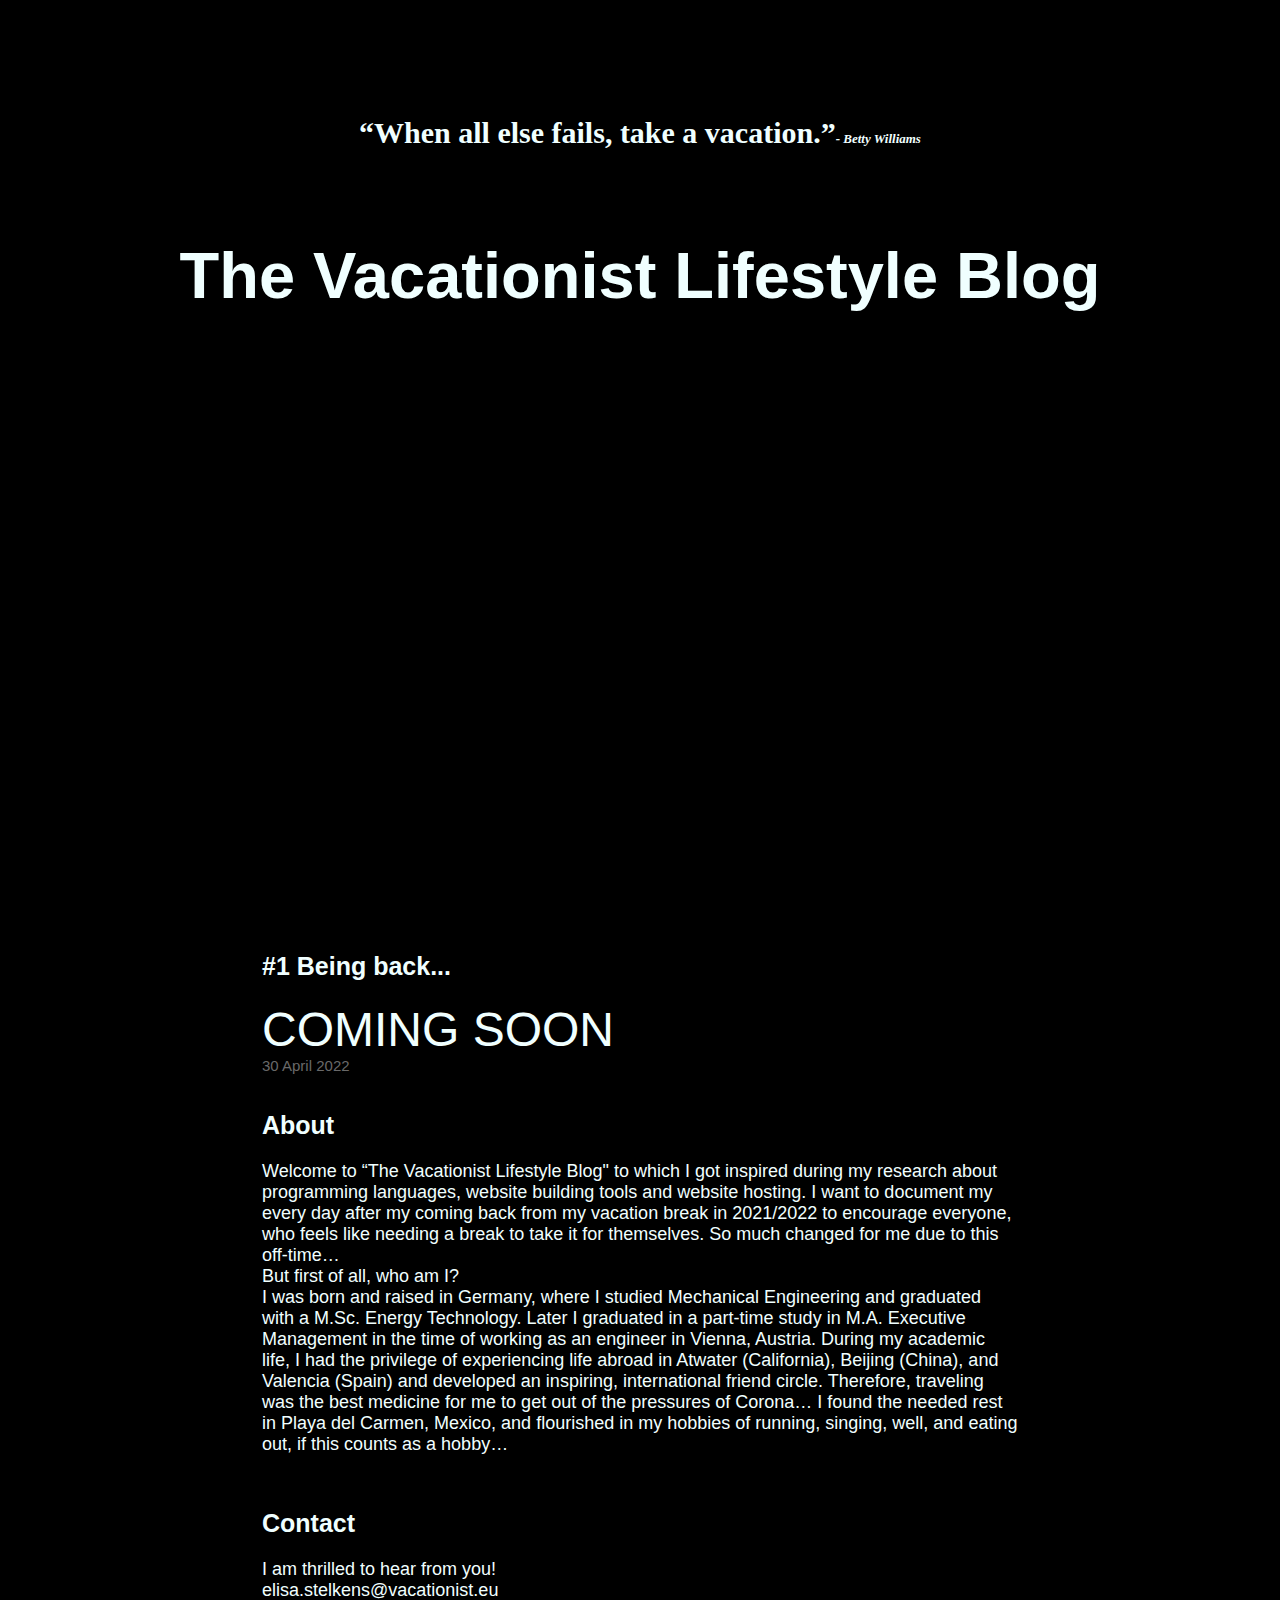
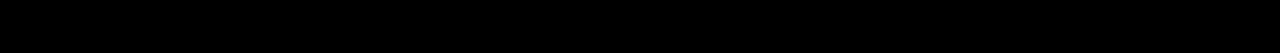
==== index.html @ 8f71cf24 "Version 1.1" ====
<!DOCTYPE html>
<html lang="en">
<head>
    <meta charset="UTF-8">
    <meta http-equiv="X-UA-Compatible" content="IE=edge">
    <meta name="viewport" content="width=device-width, initial-scale=1.0">
    <html translate="no" class="notranslate">
    <meta name="google" content="notranslate">
    <title>Vacationist</title>
    <link rel="stylesheet" href="stylesheet.css">
</head>
<body>

    <div id="parallax">
        <br><br><br><br><br><br>
        <h2>“When all else fails, take a vacation.”<i><font size="-1"> - Betty Williams</font></i></h2>
        <br><br><br><br>
        <h1>The Vacationist  Lifestyle Blog</h1>
        <br><br><br><br><br><br>    <br><br><br><br><br><br>
      <!--  <a href="#about"><h1>About</h1></a>
        <a href="#contact"><h1>Contact</h1></a> -->
    </div>
    
    <div>
                <!--START blog post -->
    <table class="center">
        <tr>
            <td>
                <h3>#1 Being back...</h3>
        <p><br><font size="30">COMING SOON</font></p>
        <time>30 April 2022</time>
                <!--END blog post -->
        <br><br><br>
        <h3 id="about">About</h3>
        <p><br>Welcome to “The Vacationist Lifestyle Blog" to which I got inspired during my research about programming languages, website building tools and website hosting. I want to document my every day after my coming back from my vacation break in 2021/2022 to encourage everyone, who feels like needing a break to take it for themselves. So much changed for me due to this off-time…<br>
            But first of all, who am I?<br>
            I was born and raised in Germany, where I studied Mechanical Engineering and graduated with a M.Sc. Energy Technology. Later I graduated in a part-time study in M.A. Executive Management in the time of working as an engineer in Vienna, Austria. During my academic life, I had the privilege of experiencing life abroad in Atwater (California), Beijing (China), and Valencia (Spain) and developed an inspiring, international friend circle. Therefore, traveling was the best medicine for me to get out of the pressures of Corona… I found the needed rest in Playa del Carmen, Mexico, and flourished in my hobbies of running, singing, well, and eating out, if this counts as a hobby…</p>
        <br><br><br>
        <h3 id="contact">Contact</h3>
        <p><br>I am thrilled to hear from you! <br>
            elisa.stelkens@vacationist.eu</p>
    </td>
    </tr>
    </table>
    </div>

    <script src="main.js"></script>
</body>
</html>
---- stylesheet.css ----
*   {
    border: 0;
    padding: 0;
    margin: 0;
}

div {
    color: azure;
    font-family: Arial, Helvetica, sans-serif;
    width: 100%; /* durch % ist headline nicht centered, aber bei setzung zu 100vw entsteht overflow-x */
    height: 100vh;
    background: black; /* kein effect*/
}
h1 {
    display: flex;
    white-space: normal;
    align-items: center;
    justify-content: center;
    font-size: 65px;
    font-weight: bold;
    padding: 8px 24px;
    border-radius: 16px;
}
h2 {
    display: flex;
    white-space: normal;
    align-items: center;
    justify-content: center;
    font-family: fantasy;
    font-size: 30px;
    padding: 8px 24px;
    border-radius: 16px;
}


/*a {
    color: inherit;
}*/
/* blog */
    /*class center damit max Breite vom Fließtext*/


.center {
    padding-top: 50px;
    padding-bottom: 50px;
    width: 100%;
    max-width: 800px;
    margin: 0 auto;
    -webkit-box-sizing: border-box;
    -moz-box-sizing: border-box;
    box-sizing: border-box; 
  }
h3  {
    padding-right: 20px;
    padding-left: 20px;
    font-size: 25px;
}
p{
    padding-right: 20px;
    padding-left: 20px;
    font-size: 18px;
    text-align: left;

}
time {
    padding-right: 20px;
    padding-left: 20px;
    font-size: 15px;
    color: dimgray;
    
}
div:nth-child(1) {
background-image: url(Image-Vacationist.jpeg);
background-size: cover;
}

div:nth-child(2) {
    background: black;
    height: 100%;
}
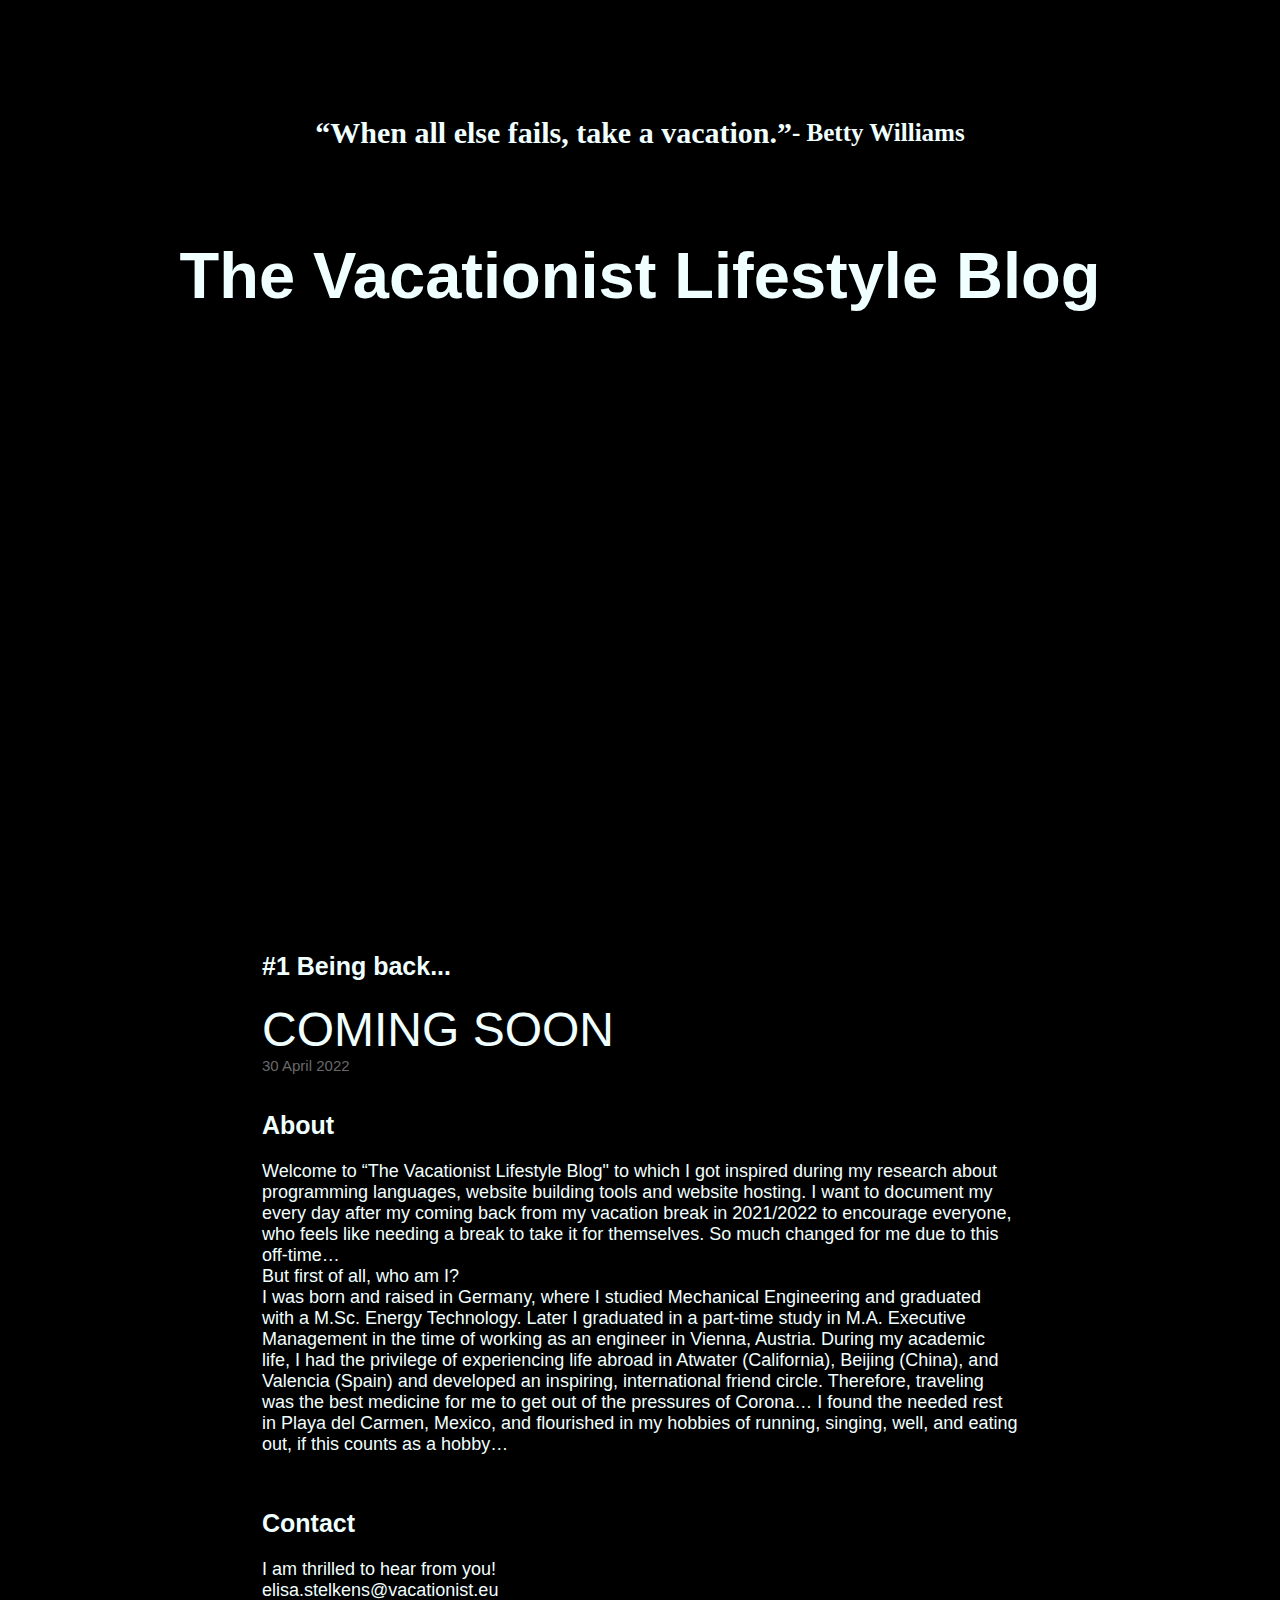
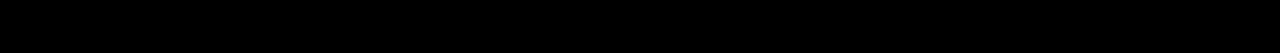
==== commit 24e41fc7: "Version 1.2" ====
--- a/index.html
+++ b/index.html
@@ -13,7 +13,7 @@
 
     <div id="parallax">
         <br><br><br><br><br><br>
-        <h2>“When all else fails, take a vacation.”<i><font size="-1"> - Betty Williams</font></i></h2>
+        <h2>“When all else fails, take a vacation.” <small> - Betty Williams</small></h2>
         <br><br><br><br>
         <h1>The Vacationist  Lifestyle Blog</h1>
         <br><br><br><br><br><br>    <br><br><br><br><br><br>
--- a/stylesheet.css
+++ b/stylesheet.css
@@ -2,6 +2,7 @@
     border: 0;
     padding: 0;
     margin: 0;
+    background-color: black;
 }
 
 div {
@@ -9,7 +10,7 @@
     font-family: Arial, Helvetica, sans-serif;
     width: 100%; /* durch % ist headline nicht centered, aber bei setzung zu 100vw entsteht overflow-x */
     height: 100vh;
-    background: black; /* kein effect*/
+
 }
 h1 {
     display: flex;
@@ -20,6 +21,7 @@
     font-weight: bold;
     padding: 8px 24px;
     border-radius: 16px;
+    background-color: transparent;
 }
 h2 {
     display: flex;
@@ -30,8 +32,11 @@
     font-size: 30px;
     padding: 8px 24px;
     border-radius: 16px;
+    background-color: transparent;
 }
-
+small   {
+    background-color: transparent;
+}
 
 /*a {
     color: inherit;
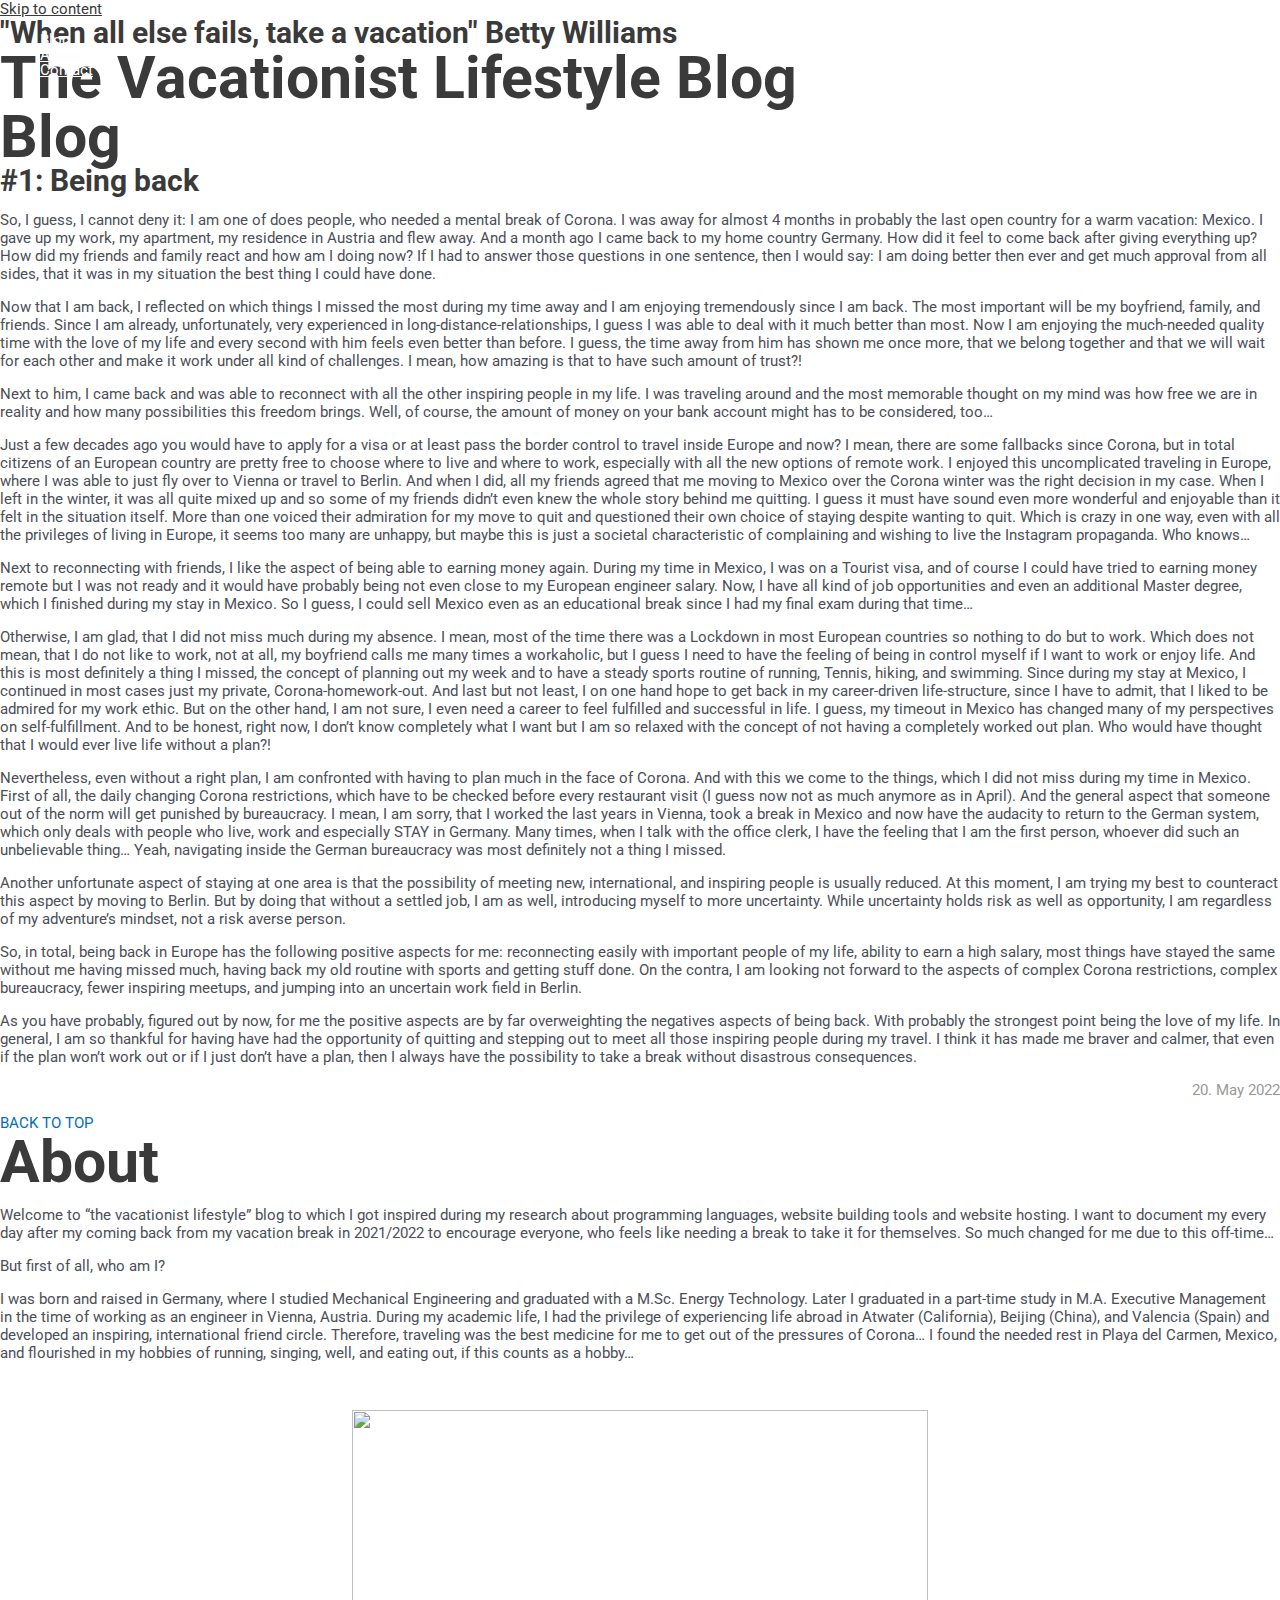
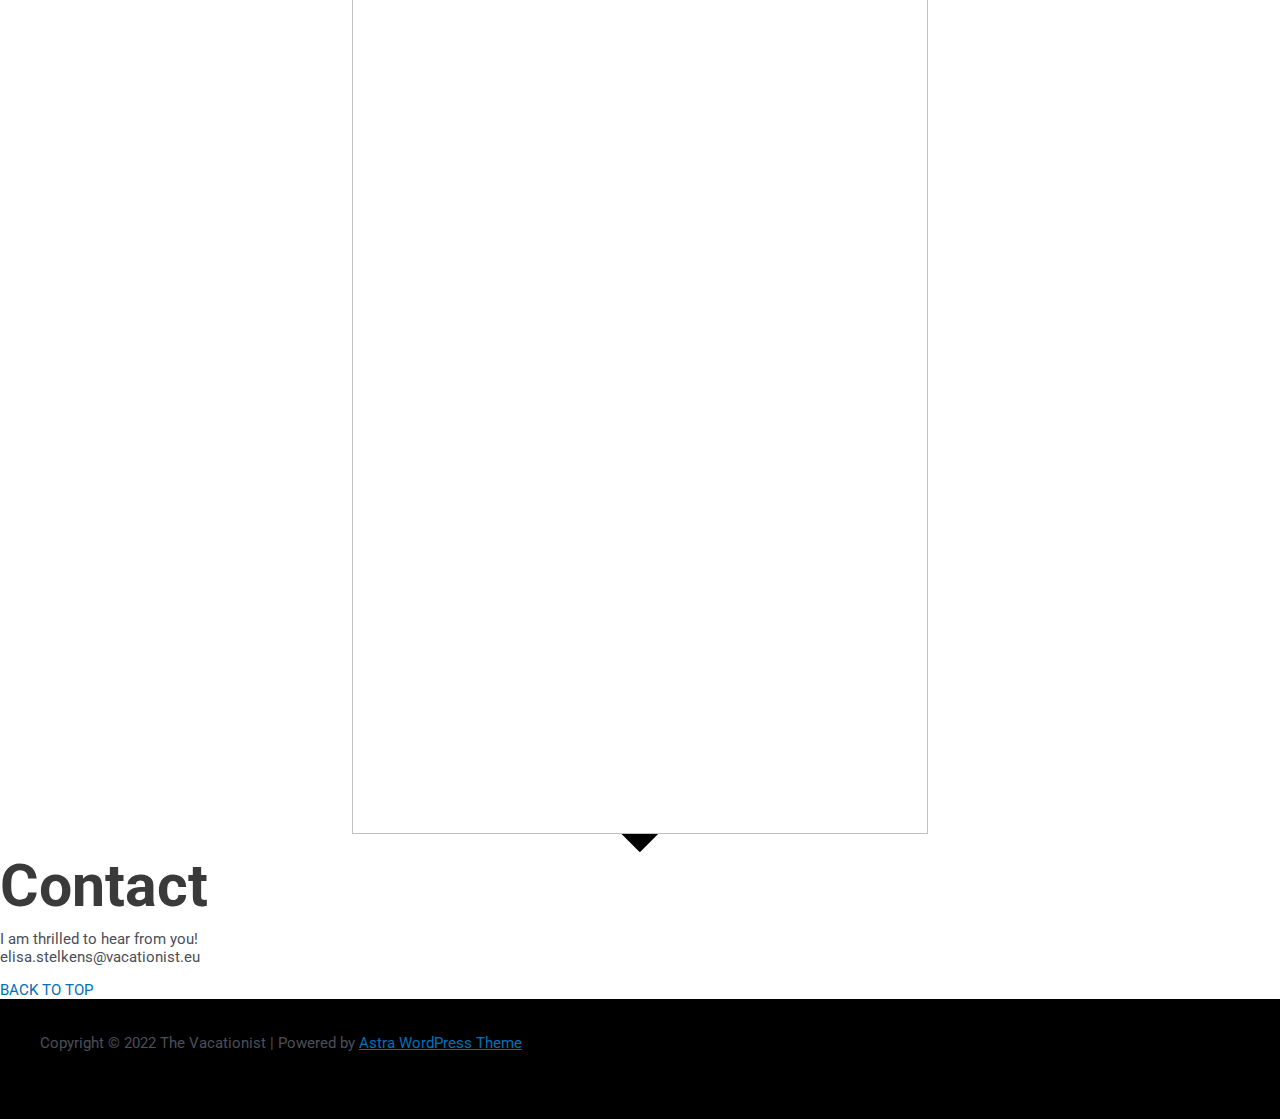
==== commit eea23bf5: "Finished and tested on wordpressdemo1" ====
--- a/index.html
+++ b/index.html
@@ -1,49 +1,488 @@
 <!DOCTYPE html>
-<html lang="en">
-<head>
-    <meta charset="UTF-8">
-    <meta http-equiv="X-UA-Compatible" content="IE=edge">
-    <meta name="viewport" content="width=device-width, initial-scale=1.0">
-    <html translate="no" class="notranslate">
-    <meta name="google" content="notranslate">
-    <title>Vacationist</title>
-    <link rel="stylesheet" href="stylesheet.css">
-</head>
-<body>
+<html lang="en-US">
+<head>
+<meta charset="UTF-8">
+<meta name="viewport" content="width=device-width, initial-scale=1">
+<link rel="profile" href="https://gmpg.org/xfn/11">
+
+<title>The Vacationist &#8211; Just another WordPress site</title>
+<meta name="robots" content="max-image-preview:large">
+<link rel="dns-prefetch" href="//s.w.org">
+<link rel="alternate" type="application/rss+xml" title="The Vacationist &raquo; Feed" href="http://vacationist.eu/feed/">
+<link rel="alternate" type="application/rss+xml" title="The Vacationist &raquo; Comments Feed" href="http://vacationist.eu/comments/feed/">
+<script>
+window._wpemojiSettings = {"baseUrl":"https:\/\/s.w.org\/images\/core\/emoji\/14.0.0\/72x72\/","ext":".png","svgUrl":"https:\/\/s.w.org\/images\/core\/emoji\/14.0.0\/svg\/","svgExt":".svg","source":{"concatemoji":"http:\/\/vacationist.eu\/wp-includes\/js\/wp-emoji-release.min.js?ver=6.0"}};
+/*! This file is auto-generated */
+!function(e,a,t){var n,r,o,i=a.createElement("canvas"),p=i.getContext&&i.getContext("2d");function s(e,t){var a=String.fromCharCode,e=(p.clearRect(0,0,i.width,i.height),p.fillText(a.apply(this,e),0,0),i.toDataURL());return p.clearRect(0,0,i.width,i.height),p.fillText(a.apply(this,t),0,0),e===i.toDataURL()}function c(e){var t=a.createElement("script");t.src=e,t.defer=t.type="text/javascript",a.getElementsByTagName("head")[0].appendChild(t)}for(o=Array("flag","emoji"),t.supports={everything:!0,everythingExceptFlag:!0},r=0;r<o.length;r++)t.supports[o[r]]=function(e){if(!p||!p.fillText)return!1;switch(p.textBaseline="top",p.font="600 32px Arial",e){case"flag":return s([127987,65039,8205,9895,65039],[127987,65039,8203,9895,65039])?!1:!s([55356,56826,55356,56819],[55356,56826,8203,55356,56819])&&!s([55356,57332,56128,56423,56128,56418,56128,56421,56128,56430,56128,56423,56128,56447],[55356,57332,8203,56128,56423,8203,56128,56418,8203,56128,56421,8203,56128,56430,8203,56128,56423,8203,56128,56447]);case"emoji":return!s([129777,127995,8205,129778,127999],[129777,127995,8203,129778,127999])}return!1}(o[r]),t.supports.everything=t.supports.everything&&t.supports[o[r]],"flag"!==o[r]&&(t.supports.everythingExceptFlag=t.supports.everythingExceptFlag&&t.supports[o[r]]);t.supports.everythingExceptFlag=t.supports.everythingExceptFlag&&!t.supports.flag,t.DOMReady=!1,t.readyCallback=function(){t.DOMReady=!0},t.supports.everything||(n=function(){t.readyCallback()},a.addEventListener?(a.addEventListener("DOMContentLoaded",n,!1),e.addEventListener("load",n,!1)):(e.attachEvent("onload",n),a.attachEvent("onreadystatechange",function(){"complete"===a.readyState&&t.readyCallback()})),(e=t.source||{}).concatemoji?c(e.concatemoji):e.wpemoji&&e.twemoji&&(c(e.twemoji),c(e.wpemoji)))}(window,document,window._wpemojiSettings);
+</script>
+<style>img.wp-smiley,
+img.emoji {
+	display: inline !important;
+	border: none !important;
+	box-shadow: none !important;
+	height: 1em !important;
+	width: 1em !important;
+	margin: 0 0.07em !important;
+	vertical-align: -0.1em !important;
+	background: none !important;
+	padding: 0 !important;
+}</style>
+	<link rel="stylesheet" id="astra-theme-css-css" href="http://vacationist.eu/wp-content/themes/astra/assets/css/minified/main.min.css?ver=3.8.1" media="all">
+<style id="astra-theme-css-inline-css">html{font-size:93.75%;}a,.page-title{color:var(--ast-global-color-0);}a:hover,a:focus{color:var(--ast-global-color-1);}body,button,input,select,textarea,.ast-button,.ast-custom-button{font-family:-apple-system,BlinkMacSystemFont,Segoe UI,Roboto,Oxygen-Sans,Ubuntu,Cantarell,Helvetica Neue,sans-serif;font-weight:inherit;font-size:15px;font-size:1rem;}blockquote{color:var(--ast-global-color-3);}.ast-site-identity .site-title a{color:#ffffff;}.site-title{font-size:20px;font-size:1.3333333333333rem;display:none;}.ast-archive-description .ast-archive-title{font-size:40px;font-size:2.6666666666667rem;}.site-header .site-description{font-size:15px;font-size:1rem;display:none;}.entry-title{font-size:30px;font-size:2rem;}h1,.entry-content h1{font-size:40px;font-size:2.6666666666667rem;}h2,.entry-content h2{font-size:30px;font-size:2rem;}h3,.entry-content h3{font-size:25px;font-size:1.6666666666667rem;}h4,.entry-content h4{font-size:20px;font-size:1.3333333333333rem;}h5,.entry-content h5{font-size:18px;font-size:1.2rem;}h6,.entry-content h6{font-size:15px;font-size:1rem;}.ast-single-post .entry-title,.page-title{font-size:30px;font-size:2rem;}::selection{background-color:var(--ast-global-color-0);color:#ffffff;}body,h1,.entry-title a,.entry-content h1,h2,.entry-content h2,h3,.entry-content h3,h4,.entry-content h4,h5,.entry-content h5,h6,.entry-content h6{color:var(--ast-global-color-3);}.tagcloud a:hover,.tagcloud a:focus,.tagcloud a.current-item{color:#ffffff;border-color:var(--ast-global-color-0);background-color:var(--ast-global-color-0);}input:focus,input[type="text"]:focus,input[type="email"]:focus,input[type="url"]:focus,input[type="password"]:focus,input[type="reset"]:focus,input[type="search"]:focus,textarea:focus{border-color:var(--ast-global-color-0);}input[type="radio"]:checked,input[type=reset],input[type="checkbox"]:checked,input[type="checkbox"]:hover:checked,input[type="checkbox"]:focus:checked,input[type=range]::-webkit-slider-thumb{border-color:var(--ast-global-color-0);background-color:var(--ast-global-color-0);box-shadow:none;}.site-footer a:hover + .post-count,.site-footer a:focus + .post-count{background:var(--ast-global-color-0);border-color:var(--ast-global-color-0);}.single .nav-links .nav-previous,.single .nav-links .nav-next{color:var(--ast-global-color-0);}.entry-meta,.entry-meta *{line-height:1.45;color:var(--ast-global-color-0);}.entry-meta a:hover,.entry-meta a:hover *,.entry-meta a:focus,.entry-meta a:focus *,.page-links > .page-link,.page-links .page-link:hover,.post-navigation a:hover{color:var(--ast-global-color-1);}#cat option,.secondary .calendar_wrap thead a,.secondary .calendar_wrap thead a:visited{color:var(--ast-global-color-0);}.secondary .calendar_wrap #today,.ast-progress-val span{background:var(--ast-global-color-0);}.secondary a:hover + .post-count,.secondary a:focus + .post-count{background:var(--ast-global-color-0);border-color:var(--ast-global-color-0);}.calendar_wrap #today > a{color:#ffffff;}.page-links .page-link,.single .post-navigation a{color:var(--ast-global-color-0);}.ast-archive-title{color:var(--ast-global-color-2);}.wp-block-latest-posts > li > a{color:var(--ast-global-color-2);}.widget-title{font-size:21px;font-size:1.4rem;color:var(--ast-global-color-2);}.ast-single-post .entry-content a,.ast-comment-content a:not(.ast-comment-edit-reply-wrap a){text-decoration:underline;}.ast-single-post .wp-block-button .wp-block-button__link,.ast-single-post .elementor-button-wrapper .elementor-button,.ast-single-post .entry-content .uagb-tab a,.ast-single-post .entry-content .uagb-ifb-cta a,.ast-single-post .entry-content .wp-block-uagb-buttons a,.ast-single-post .entry-content .uabb-module-content a,.ast-single-post .entry-content .uagb-post-grid a,.ast-single-post .entry-content .uagb-timeline a,.ast-single-post .entry-content .uagb-toc__wrap a,.ast-single-post .entry-content .uagb-taxomony-box a,.ast-single-post .entry-content .woocommerce a,.entry-content .wp-block-latest-posts > li > a{text-decoration:none;}.ast-logo-title-inline .site-logo-img{padding-right:1em;}.ast-page-builder-template .hentry {margin: 0;}.ast-page-builder-template .site-content > .ast-container {max-width: 100%;padding: 0;}.ast-page-builder-template .site-content #primary {padding: 0;margin: 0;}.ast-page-builder-template .no-results {text-align: center;margin: 4em auto;}.ast-page-builder-template .ast-pagination {padding: 2em;}.ast-page-builder-template .entry-header.ast-no-title.ast-no-thumbnail {margin-top: 0;}.ast-page-builder-template .entry-header.ast-header-without-markup {margin-top: 0;margin-bottom: 0;}.ast-page-builder-template .entry-header.ast-no-title.ast-no-meta {margin-bottom: 0;}.ast-page-builder-template.single .post-navigation {padding-bottom: 2em;}.ast-page-builder-template.single-post .site-content > .ast-container {max-width: 100%;}.ast-page-builder-template .entry-header {margin-top: 4em;margin-left: auto;margin-right: auto;padding-left: 20px;padding-right: 20px;}.ast-page-builder-template .ast-archive-description {margin-top: 4em;margin-left: auto;margin-right: auto;padding-left: 20px;padding-right: 20px;}.single.ast-page-builder-template .entry-header {padding-left: 20px;padding-right: 20px;}@media (max-width:921px){#ast-desktop-header{display:none;}}@media (min-width:921px){#ast-mobile-header{display:none;}}.wp-block-buttons.aligncenter{justify-content:center;}@media (max-width:921px){.ast-theme-transparent-header #primary,.ast-theme-transparent-header #secondary{padding:0;}}@media (max-width:921px){.ast-plain-container.ast-no-sidebar #primary{padding:0;}}.ast-plain-container.ast-no-sidebar #primary{margin-top:0;margin-bottom:0;}.wp-block-button.is-style-outline .wp-block-button__link{border-color:var(--ast-global-color-0);}.wp-block-button.is-style-outline > .wp-block-button__link:not(.has-text-color),.wp-block-button.wp-block-button__link.is-style-outline:not(.has-text-color){color:var(--ast-global-color-0);}.wp-block-button.is-style-outline .wp-block-button__link:hover,.wp-block-button.is-style-outline .wp-block-button__link:focus{color:#ffffff !important;background-color:var(--ast-global-color-1);border-color:var(--ast-global-color-1);}.post-page-numbers.current .page-link,.ast-pagination .page-numbers.current{color:#ffffff;border-color:var(--ast-global-color-0);background-color:var(--ast-global-color-0);border-radius:2px;}h1.widget-title{font-weight:inherit;}h2.widget-title{font-weight:inherit;}h3.widget-title{font-weight:inherit;}@media (max-width:921px){.ast-separate-container .ast-article-post,.ast-separate-container .ast-article-single{padding:1.5em 2.14em;}.ast-separate-container #primary,.ast-separate-container #secondary{padding:1.5em 0;}#primary,#secondary{padding:1.5em 0;margin:0;}.ast-left-sidebar #content > .ast-container{display:flex;flex-direction:column-reverse;width:100%;}.ast-author-box img.avatar{margin:20px 0 0 0;}}@media (min-width:922px){.ast-separate-container.ast-right-sidebar #primary,.ast-separate-container.ast-left-sidebar #primary{border:0;}.search-no-results.ast-separate-container #primary{margin-bottom:4em;}}.wp-block-button .wp-block-button__link{color:#ffffff;}.wp-block-button .wp-block-button__link:hover,.wp-block-button .wp-block-button__link:focus{color:#ffffff;background-color:var(--ast-global-color-1);border-color:var(--ast-global-color-1);}.wp-block-button .wp-block-button__link,.wp-block-search .wp-block-search__button,body .wp-block-file .wp-block-file__button{border-color:var(--ast-global-color-0);background-color:var(--ast-global-color-0);color:#ffffff;font-family:inherit;font-weight:inherit;line-height:1;border-radius:2px;padding-top:15px;padding-right:30px;padding-bottom:15px;padding-left:30px;}@media (max-width:921px){.wp-block-button .wp-block-button__link,.wp-block-search .wp-block-search__button,body .wp-block-file .wp-block-file__button{padding-top:14px;padding-right:28px;padding-bottom:14px;padding-left:28px;}}@media (max-width:544px){.wp-block-button .wp-block-button__link,.wp-block-search .wp-block-search__button,body .wp-block-file .wp-block-file__button{padding-top:12px;padding-right:24px;padding-bottom:12px;padding-left:24px;}}.menu-toggle,button,.ast-button,.ast-custom-button,.button,input#submit,input[type="button"],input[type="submit"],input[type="reset"],form[CLASS*="wp-block-search__"].wp-block-search .wp-block-search__inside-wrapper .wp-block-search__button,body .wp-block-file .wp-block-file__button{border-style:solid;border-top-width:0;border-right-width:0;border-left-width:0;border-bottom-width:0;color:#ffffff;border-color:var(--ast-global-color-0);background-color:var(--ast-global-color-0);border-radius:2px;padding-top:15px;padding-right:30px;padding-bottom:15px;padding-left:30px;font-family:inherit;font-weight:inherit;line-height:1;}button:focus,.menu-toggle:hover,button:hover,.ast-button:hover,.ast-custom-button:hover .button:hover,.ast-custom-button:hover ,input[type=reset]:hover,input[type=reset]:focus,input#submit:hover,input#submit:focus,input[type="button"]:hover,input[type="button"]:focus,input[type="submit"]:hover,input[type="submit"]:focus,form[CLASS*="wp-block-search__"].wp-block-search .wp-block-search__inside-wrapper .wp-block-search__button:hover,form[CLASS*="wp-block-search__"].wp-block-search .wp-block-search__inside-wrapper .wp-block-search__button:focus,body .wp-block-file .wp-block-file__button:hover,body .wp-block-file .wp-block-file__button:focus{color:#ffffff;background-color:var(--ast-global-color-1);border-color:var(--ast-global-color-1);}@media (min-width:544px){.ast-container{max-width:100%;}}@media (max-width:544px){.ast-separate-container .ast-article-post,.ast-separate-container .ast-article-single,.ast-separate-container .comments-title,.ast-separate-container .ast-archive-description{padding:1.5em 1em;}.ast-separate-container #content .ast-container{padding-left:0.54em;padding-right:0.54em;}.ast-separate-container .ast-comment-list li.depth-1{padding:1.5em 1em;margin-bottom:1.5em;}.ast-separate-container .ast-comment-list .bypostauthor{padding:.5em;}.ast-search-menu-icon.ast-dropdown-active .search-field{width:170px;}.menu-toggle,button,.ast-button,.button,input#submit,input[type="button"],input[type="submit"],input[type="reset"]{padding-top:12px;padding-right:24px;padding-bottom:12px;padding-left:24px;}}@media (max-width:921px){.menu-toggle,button,.ast-button,.button,input#submit,input[type="button"],input[type="submit"],input[type="reset"]{padding-top:14px;padding-right:28px;padding-bottom:14px;padding-left:28px;}.ast-mobile-header-stack .main-header-bar .ast-search-menu-icon{display:inline-block;}.ast-header-break-point.ast-header-custom-item-outside .ast-mobile-header-stack .main-header-bar .ast-search-icon{margin:0;}.ast-comment-avatar-wrap img{max-width:2.5em;}.ast-separate-container .ast-comment-list li.depth-1{padding:1.5em 2.14em;}.ast-separate-container .comment-respond{padding:2em 2.14em;}.ast-comment-meta{padding:0 1.8888em 1.3333em;}}@media (max-width:921px){.site-title{display:block;}.ast-archive-description .ast-archive-title{font-size:40px;}.site-header .site-description{display:none;}.entry-title{font-size:30px;}h1,.entry-content h1{font-size:30px;}h2,.entry-content h2{font-size:25px;}h3,.entry-content h3{font-size:20px;}.ast-single-post .entry-title,.page-title{font-size:30px;}}@media (max-width:544px){.site-title{display:block;}.ast-archive-description .ast-archive-title{font-size:40px;}.site-header .site-description{display:none;}.entry-title{font-size:30px;}h1,.entry-content h1{font-size:30px;}h2,.entry-content h2{font-size:25px;}h3,.entry-content h3{font-size:20px;}.ast-single-post .entry-title,.page-title{font-size:30px;}}@media (max-width:921px){html{font-size:85.5%;}}@media (max-width:544px){html{font-size:85.5%;}}@media (min-width:922px){.ast-container{max-width:1240px;}}@media (min-width:922px){.site-content .ast-container{display:flex;}}@media (max-width:921px){.site-content .ast-container{flex-direction:column;}}@media (min-width:922px){.main-header-menu .sub-menu .menu-item.ast-left-align-sub-menu:hover > .sub-menu,.main-header-menu .sub-menu .menu-item.ast-left-align-sub-menu.focus > .sub-menu{margin-left:-0px;}}.ast-theme-transparent-header [data-section="section-header-mobile-trigger"] .ast-button-wrap .ast-mobile-menu-trigger-minimal{background:transparent;}blockquote,cite {font-style: initial;}.wp-block-file {display: flex;align-items: center;flex-wrap: wrap;justify-content: space-between;}.wp-block-pullquote {border: none;}.wp-block-pullquote blockquote::before {content: "\201D";font-family: "Helvetica",sans-serif;display: flex;transform: rotate( 180deg );font-size: 6rem;font-style: normal;line-height: 1;font-weight: bold;align-items: center;justify-content: center;}.has-text-align-right > blockquote::before {justify-content: flex-start;}.has-text-align-left > blockquote::before {justify-content: flex-end;}figure.wp-block-pullquote.is-style-solid-color blockquote {max-width: 100%;text-align: inherit;}html body {--wp--custom--ast-content-width-size: 910px;--wp--custom--ast-wide-width-size: 1200px;--wp--custom--ast-default-block-top-padding: ;--wp--custom--ast-default-block-right-padding: ;--wp--custom--ast-default-block-bottom-padding: ;--wp--custom--ast-default-block-left-padding: ;}@media(max-width: 921px) {html body {--wp--custom--ast-default-block-top-padding: ;--wp--custom--ast-default-block-right-padding: ;--wp--custom--ast-default-block-bottom-padding: ;--wp--custom--ast-default-block-left-padding: ;}}@media(max-width: 544px) {html body {--wp--custom--ast-default-block-top-padding: ;--wp--custom--ast-default-block-right-padding: ;--wp--custom--ast-default-block-bottom-padding: ;--wp--custom--ast-default-block-left-padding: ;}}.entry-content > .wp-block-group,.entry-content > .wp-block-cover,.entry-content > .wp-block-columns {padding-top: var(--wp--custom--ast-default-block-top-padding);padding-right: var(--wp--custom--ast-default-block-right-padding);padding-bottom: var(--wp--custom--ast-default-block-bottom-padding);padding-left: var(--wp--custom--ast-default-block-left-padding);}.ast-plain-container.ast-no-sidebar .entry-content .alignfull,.ast-page-builder-template .ast-no-sidebar .entry-content .alignfull {margin-left: calc( -50vw + 50%);margin-right: calc( -50vw + 50%);max-width: 100vw;width: 100vw;}.ast-plain-container.ast-no-sidebar .entry-content .alignfull .alignfull,.ast-page-builder-template.ast-no-sidebar .entry-content .alignfull .alignfull,.ast-plain-container.ast-no-sidebar .entry-content .alignfull .alignwide,.ast-page-builder-template.ast-no-sidebar .entry-content .alignfull .alignwide {width: 100%;margin-left: auto;margin-right: auto;}.ast-plain-container.ast-no-sidebar .entry-content .alignwide .alignfull,.ast-page-builder-template.ast-no-sidebar .entry-content .alignwide .alignfull,.ast-plain-container.ast-no-sidebar .entry-content .alignwide .alignwide,.ast-page-builder-template.ast-no-sidebar .entry-content .alignwide .alignwide {width: 100%;margin-left: auto;margin-right: auto;}.ast-plain-container.ast-no-sidebar .entry-content .wp-block-column .alignfull,.ast-page-builder-template.ast-no-sidebar .entry-content .wp-block-column .alignfull,.ast-plain-container.ast-no-sidebar .entry-content .wp-block-column .alignwide,.ast-page-builder-template.ast-no-sidebar .entry-content .wp-block-column .alignwide {margin-left: auto;margin-right: auto;width: 100%;}[ast-blocks-layout] .wp-block-separator:not(.is-style-dots) {height: 0;}[ast-blocks-layout] .wp-block-separator {margin: 0 auto;}[ast-blocks-layout] .wp-block-separator:not(.is-style-wide):not(.is-style-dots) {max-width: 100px;}[ast-blocks-layout] .wp-block-separator.has-background {padding: 0;}.entry-content[ast-blocks-layout] > * {max-width: var(--wp--custom--ast-content-width-size);margin-left: auto;margin-right: auto;}.entry-content[ast-blocks-layout] > .alignwide,.entry-content[ast-blocks-layout] .wp-block-cover__inner-container,.entry-content[ast-blocks-layout] > p {max-width: var(--wp--custom--ast-wide-width-size);}.entry-content[ast-blocks-layout] .alignfull {max-width: none;}.entry-content .wp-block-columns {margin-bottom: 0;}blockquote {margin: 1.5em;border: none;}.has-text-align-right > blockquote,blockquote.has-text-align-right {border-right: 5px solid rgba(0,0,0,0.05);}.has-text-align-left > blockquote,blockquote.has-text-align-left {border-left: 5px solid rgba(0,0,0,0.05);}.wp-block-site-tagline,.wp-block-latest-posts .read-more {margin-top: 15px;}.wp-block-loginout p label {display: block;}.wp-block-loginout p:not(.login-remember):not(.login-submit) input {width: 100%;}.wp-block-loginout input:focus {border-color: transparent;}.wp-block-loginout input:focus {outline: thin dotted;}.entry-content .wp-block-media-text .wp-block-media-text__content {padding: 0 0 0 8%;}.entry-content .wp-block-media-text.has-media-on-the-right .wp-block-media-text__content {padding: 0 8% 0 0;}.entry-content .wp-block-media-text.has-background .wp-block-media-text__content {padding: 8%;}.entry-content .wp-block-cover:not([class*="background-color"]) .wp-block-cover__inner-container,.entry-content .wp-block-cover:not([class*="background-color"]) .wp-block-cover-image-text,.entry-content .wp-block-cover:not([class*="background-color"]) .wp-block-cover-text,.entry-content .wp-block-cover-image:not([class*="background-color"]) .wp-block-cover__inner-container,.entry-content .wp-block-cover-image:not([class*="background-color"]) .wp-block-cover-image-text,.entry-content .wp-block-cover-image:not([class*="background-color"]) .wp-block-cover-text {color: var(--ast-global-color-5);}.wp-block-loginout .login-remember input {width: 1.1rem;height: 1.1rem;margin: 0 5px 4px 0;vertical-align: middle;}.wp-block-latest-posts > li > *:first-child,.wp-block-latest-posts:not(.is-grid) > li:first-child {margin-top: 0;}.wp-block-latest-posts > li > *,.wp-block-latest-posts:not(.is-grid) > li {margin-top: 15px;margin-bottom: 15px;}.wp-block-latest-posts > li > *:last-child,.wp-block-latest-posts:not(.is-grid) > li:last-child {margin-bottom: 0;}.wp-block-latest-posts .wp-block-latest-posts__post-date,.wp-block-latest-posts .wp-block-latest-posts__post-author {font-size: 15px;}.wp-block-latest-posts > li > a {font-size: 28px;}@media (max-width:544px){.wp-block-columns .wp-block-column:not(:last-child){margin-bottom:20px;}.wp-block-latest-posts{margin:0;}}@media( max-width: 600px ) {.entry-content .wp-block-media-text .wp-block-media-text__content,.entry-content .wp-block-media-text.has-media-on-the-right .wp-block-media-text__content {padding: 8% 0 0;}.entry-content .wp-block-media-text.has-background .wp-block-media-text__content {padding: 8%;}}.ast-header-break-point .ast-mobile-header-wrap .ast-above-header-wrap .main-header-bar-navigation .inline-on-mobile .menu-item .menu-link,.ast-header-break-point .ast-mobile-header-wrap .ast-main-header-wrap .main-header-bar-navigation .inline-on-mobile .menu-item .menu-link,.ast-header-break-point .ast-mobile-header-wrap .ast-below-header-wrap .main-header-bar-navigation .inline-on-mobile .menu-item .menu-link {border: none;}.ast-header-break-point .ast-mobile-header-wrap .ast-above-header-wrap .main-header-bar-navigation .inline-on-mobile .menu-item-has-children > .ast-menu-toggle::before,.ast-header-break-point .ast-mobile-header-wrap .ast-main-header-wrap .main-header-bar-navigation .inline-on-mobile .menu-item-has-children > .ast-menu-toggle::before,.ast-header-break-point .ast-mobile-header-wrap .ast-below-header-wrap .main-header-bar-navigation .inline-on-mobile .menu-item-has-children > .ast-menu-toggle::before {font-size: .6rem;}.ast-header-break-point .ast-mobile-header-wrap .ast-flex.inline-on-mobile {flex-wrap: unset;}.ast-header-break-point .ast-mobile-header-wrap .ast-flex.inline-on-mobile .menu-item.ast-submenu-expanded > .sub-menu .menu-link {padding: .1em 1em;}.ast-header-break-point .ast-mobile-header-wrap .ast-flex.inline-on-mobile .menu-item.ast-submenu-expanded > .sub-menu > .menu-item .ast-menu-toggle::before {transform: rotate(-90deg);}.ast-header-break-point .ast-mobile-header-wrap .ast-flex.inline-on-mobile .menu-item.ast-submenu-expanded > .sub-menu > .menu-item.ast-submenu-expanded .ast-menu-toggle::before {transform: rotate(-270deg);}.ast-header-break-point .ast-mobile-header-wrap .ast-flex.inline-on-mobile .menu-item > .sub-menu > .menu-item .menu-link:before {content: none;}.ast-header-break-point .ast-mobile-header-wrap .ast-flex.inline-on-mobile {flex-wrap: unset;}.ast-header-break-point .ast-mobile-header-wrap .ast-flex.inline-on-mobile .menu-item.ast-submenu-expanded > .sub-menu .menu-link {padding: .1em 1em;}.ast-header-break-point .ast-mobile-header-wrap .ast-flex.inline-on-mobile .menu-item.ast-submenu-expanded > .sub-menu > .menu-item .ast-menu-toggle::before {transform: rotate(-90deg);}.ast-header-break-point .ast-mobile-header-wrap .ast-flex.inline-on-mobile .menu-item.ast-submenu-expanded > .sub-menu > .menu-item.ast-submenu-expanded .ast-menu-toggle::before {transform: rotate(-270deg);}.ast-header-break-point .ast-mobile-header-wrap .ast-flex.inline-on-mobile .menu-item > .sub-menu > .menu-item .menu-link:before {content: none;}.ast-header-break-point .inline-on-mobile .sub-menu {width: 150px;}.ast-header-break-point .ast-mobile-header-wrap .ast-flex.inline-on-mobile .menu-item.menu-item-has-children {margin-right: 10px;}.ast-header-break-point .ast-mobile-header-wrap .ast-flex.inline-on-mobile .menu-item.ast-submenu-expanded > .sub-menu {display: block;position: absolute;right: auto;left: 0;}.ast-header-break-point .ast-mobile-header-wrap .ast-flex.inline-on-mobile .menu-item.ast-submenu-expanded > .sub-menu .menu-item .ast-menu-toggle {padding: 0;right: 1em;}.ast-header-break-point .ast-mobile-header-wrap .ast-flex.inline-on-mobile .menu-item.ast-submenu-expanded > .sub-menu > .menu-item > .sub-menu {left: 100%;right: auto;}.ast-header-break-point .ast-mobile-header-wrap .ast-flex.inline-on-mobile .ast-menu-toggle {right: -15px;}.ast-header-break-point .ast-mobile-header-wrap .ast-flex.inline-on-mobile .menu-item.menu-item-has-children {margin-right: 10px;}.ast-header-break-point .ast-mobile-header-wrap .ast-flex.inline-on-mobile .menu-item.ast-submenu-expanded > .sub-menu {display: block;position: absolute;right: auto;left: 0;}.ast-header-break-point .ast-mobile-header-wrap .ast-flex.inline-on-mobile .menu-item.ast-submenu-expanded > .sub-menu > .menu-item > .sub-menu {left: 100%;right: auto;}.ast-header-break-point .ast-mobile-header-wrap .ast-flex.inline-on-mobile .ast-menu-toggle {right: -15px;}:root .has-ast-global-color-0-color{color:var(--ast-global-color-0);}:root .has-ast-global-color-0-background-color{background-color:var(--ast-global-color-0);}:root .wp-block-button .has-ast-global-color-0-color{color:var(--ast-global-color-0);}:root .wp-block-button .has-ast-global-color-0-background-color{background-color:var(--ast-global-color-0);}:root .has-ast-global-color-1-color{color:var(--ast-global-color-1);}:root .has-ast-global-color-1-background-color{background-color:var(--ast-global-color-1);}:root .wp-block-button .has-ast-global-color-1-color{color:var(--ast-global-color-1);}:root .wp-block-button .has-ast-global-color-1-background-color{background-color:var(--ast-global-color-1);}:root .has-ast-global-color-2-color{color:var(--ast-global-color-2);}:root .has-ast-global-color-2-background-color{background-color:var(--ast-global-color-2);}:root .wp-block-button .has-ast-global-color-2-color{color:var(--ast-global-color-2);}:root .wp-block-button .has-ast-global-color-2-background-color{background-color:var(--ast-global-color-2);}:root .has-ast-global-color-3-color{color:var(--ast-global-color-3);}:root .has-ast-global-color-3-background-color{background-color:var(--ast-global-color-3);}:root .wp-block-button .has-ast-global-color-3-color{color:var(--ast-global-color-3);}:root .wp-block-button .has-ast-global-color-3-background-color{background-color:var(--ast-global-color-3);}:root .has-ast-global-color-4-color{color:var(--ast-global-color-4);}:root .has-ast-global-color-4-background-color{background-color:var(--ast-global-color-4);}:root .wp-block-button .has-ast-global-color-4-color{color:var(--ast-global-color-4);}:root .wp-block-button .has-ast-global-color-4-background-color{background-color:var(--ast-global-color-4);}:root .has-ast-global-color-5-color{color:var(--ast-global-color-5);}:root .has-ast-global-color-5-background-color{background-color:var(--ast-global-color-5);}:root .wp-block-button .has-ast-global-color-5-color{color:var(--ast-global-color-5);}:root .wp-block-button .has-ast-global-color-5-background-color{background-color:var(--ast-global-color-5);}:root .has-ast-global-color-6-color{color:var(--ast-global-color-6);}:root .has-ast-global-color-6-background-color{background-color:var(--ast-global-color-6);}:root .wp-block-button .has-ast-global-color-6-color{color:var(--ast-global-color-6);}:root .wp-block-button .has-ast-global-color-6-background-color{background-color:var(--ast-global-color-6);}:root .has-ast-global-color-7-color{color:var(--ast-global-color-7);}:root .has-ast-global-color-7-background-color{background-color:var(--ast-global-color-7);}:root .wp-block-button .has-ast-global-color-7-color{color:var(--ast-global-color-7);}:root .wp-block-button .has-ast-global-color-7-background-color{background-color:var(--ast-global-color-7);}:root .has-ast-global-color-8-color{color:var(--ast-global-color-8);}:root .has-ast-global-color-8-background-color{background-color:var(--ast-global-color-8);}:root .wp-block-button .has-ast-global-color-8-color{color:var(--ast-global-color-8);}:root .wp-block-button .has-ast-global-color-8-background-color{background-color:var(--ast-global-color-8);}:root{--ast-global-color-0:#0170B9;--ast-global-color-1:#3a3a3a;--ast-global-color-2:#3a3a3a;--ast-global-color-3:#4B4F58;--ast-global-color-4:#F5F5F5;--ast-global-color-5:#FFFFFF;--ast-global-color-6:#F2F5F7;--ast-global-color-7:#424242;--ast-global-color-8:#000000;}.ast-theme-transparent-header #masthead .site-logo-img .transparent-custom-logo .astra-logo-svg{width:150px;}.ast-theme-transparent-header #masthead .site-logo-img .transparent-custom-logo img{ max-width:150px;}@media (max-width:921px){.ast-theme-transparent-header #masthead .site-logo-img .transparent-custom-logo .astra-logo-svg{width:120px;}.ast-theme-transparent-header #masthead .site-logo-img .transparent-custom-logo img{ max-width:120px;}}@media (max-width:543px){.ast-theme-transparent-header #masthead .site-logo-img .transparent-custom-logo .astra-logo-svg{width:100px;}.ast-theme-transparent-header #masthead .site-logo-img .transparent-custom-logo img{ max-width:100px;}}@media (min-width:921px){.ast-theme-transparent-header #masthead{position:absolute;left:0;right:0;}.ast-theme-transparent-header .main-header-bar,.ast-theme-transparent-header.ast-header-break-point .main-header-bar{background:none;}body.elementor-editor-active.ast-theme-transparent-header #masthead,.fl-builder-edit .ast-theme-transparent-header #masthead,body.vc_editor.ast-theme-transparent-header #masthead,body.brz-ed.ast-theme-transparent-header #masthead{z-index:0;}.ast-header-break-point.ast-replace-site-logo-transparent.ast-theme-transparent-header .custom-mobile-logo-link{display:none;}.ast-header-break-point.ast-replace-site-logo-transparent.ast-theme-transparent-header .transparent-custom-logo{display:inline-block;}.ast-theme-transparent-header .ast-above-header,.ast-theme-transparent-header .ast-above-header.ast-above-header-bar{background-image:none;background-color:transparent;}.ast-theme-transparent-header .ast-below-header{background-image:none;background-color:transparent;}}@media (max-width:921px){.ast-theme-transparent-header #masthead{position:absolute;left:0;right:0;}.ast-theme-transparent-header .main-header-bar,.ast-theme-transparent-header.ast-header-break-point .main-header-bar{background:none;}body.elementor-editor-active.ast-theme-transparent-header #masthead,.fl-builder-edit .ast-theme-transparent-header #masthead,body.vc_editor.ast-theme-transparent-header #masthead,body.brz-ed.ast-theme-transparent-header #masthead{z-index:0;}.ast-header-break-point.ast-replace-site-logo-transparent.ast-theme-transparent-header .custom-mobile-logo-link{display:none;}.ast-header-break-point.ast-replace-site-logo-transparent.ast-theme-transparent-header .transparent-custom-logo{display:inline-block;}.ast-theme-transparent-header .ast-above-header,.ast-theme-transparent-header .ast-above-header.ast-above-header-bar{background-image:none;background-color:transparent;}.ast-theme-transparent-header .ast-below-header{background-image:none;background-color:transparent;}}.ast-theme-transparent-header #ast-desktop-header > [CLASS*="-header-wrap"]:nth-last-child(2) > [CLASS*="-header-bar"],.ast-theme-transparent-header.ast-header-break-point #ast-mobile-header > [CLASS*="-header-wrap"]:nth-last-child(2) > [CLASS*="-header-bar"]{border-bottom-width:0;border-bottom-style:solid;}.ast-breadcrumbs .trail-browse,.ast-breadcrumbs .trail-items,.ast-breadcrumbs .trail-items li{display:inline-block;margin:0;padding:0;border:none;background:inherit;text-indent:0;}.ast-breadcrumbs .trail-browse{font-size:inherit;font-style:inherit;font-weight:inherit;color:inherit;}.ast-breadcrumbs .trail-items{list-style:none;}.trail-items li::after{padding:0 0.3em;content:"\00bb";}.trail-items li:last-of-type::after{display:none;}h1,.entry-content h1,h2,.entry-content h2,h3,.entry-content h3,h4,.entry-content h4,h5,.entry-content h5,h6,.entry-content h6{color:var(--ast-global-color-2);}.entry-title a{color:var(--ast-global-color-2);}@media (max-width:921px){.ast-builder-grid-row-container.ast-builder-grid-row-tablet-3-firstrow .ast-builder-grid-row > *:first-child,.ast-builder-grid-row-container.ast-builder-grid-row-tablet-3-lastrow .ast-builder-grid-row > *:last-child{grid-column:1 / -1;}}@media (max-width:544px){.ast-builder-grid-row-container.ast-builder-grid-row-mobile-3-firstrow .ast-builder-grid-row > *:first-child,.ast-builder-grid-row-container.ast-builder-grid-row-mobile-3-lastrow .ast-builder-grid-row > *:last-child{grid-column:1 / -1;}}.ast-builder-layout-element[data-section="title_tagline"]{display:flex;}@media (max-width:921px){.ast-header-break-point .ast-builder-layout-element[data-section="title_tagline"]{display:flex;}}@media (max-width:544px){.ast-header-break-point .ast-builder-layout-element[data-section="title_tagline"]{display:flex;}}.ast-builder-menu-1{font-family:inherit;font-weight:inherit;}.ast-builder-menu-1 .menu-item > .menu-link{color:#fffefe;}.ast-builder-menu-1 .menu-item > .ast-menu-toggle{color:#fffefe;}.ast-builder-menu-1 .menu-item:hover > .menu-link,.ast-builder-menu-1 .inline-on-mobile .menu-item:hover > .ast-menu-toggle{color:#facf05;}.ast-builder-menu-1 .menu-item:hover > .ast-menu-toggle{color:#facf05;}.ast-builder-menu-1 .sub-menu,.ast-builder-menu-1 .inline-on-mobile .sub-menu{border-top-width:2px;border-bottom-width:0;border-right-width:0;border-left-width:0;border-color:var(--ast-global-color-0);border-style:solid;border-radius:0;}.ast-builder-menu-1 .main-header-menu > .menu-item > .sub-menu,.ast-builder-menu-1 .main-header-menu > .menu-item > .astra-full-megamenu-wrapper{margin-top:0;}.ast-desktop .ast-builder-menu-1 .main-header-menu > .menu-item > .sub-menu:before,.ast-desktop .ast-builder-menu-1 .main-header-menu > .menu-item > .astra-full-megamenu-wrapper:before{height:calc( 0px + 5px );}.ast-desktop .ast-builder-menu-1 .menu-item .sub-menu .menu-link{border-style:none;}@media (max-width:921px){.ast-header-break-point .ast-builder-menu-1 .menu-item.menu-item-has-children > .ast-menu-toggle{top:0;}.ast-builder-menu-1 .menu-item-has-children > .menu-link:after{content:unset;}}@media (max-width:544px){.ast-builder-menu-1 .main-header-menu .menu-item > .menu-link{color:#ffffff;}.ast-builder-menu-1 .menu-item> .ast-menu-toggle{color:#ffffff;}.ast-header-break-point .ast-builder-menu-1 .menu-item.menu-item-has-children > .ast-menu-toggle{top:0;}}.ast-builder-menu-1{display:flex;}@media (max-width:921px){.ast-header-break-point .ast-builder-menu-1{display:flex;}}@media (max-width:544px){.ast-header-break-point .ast-builder-menu-1{display:flex;}}.ast-desktop .ast-menu-hover-style-underline > .menu-item > .menu-link:before,.ast-desktop .ast-menu-hover-style-overline > .menu-item > .menu-link:before {content: "";position: absolute;width: 100%;right: 50%;height: 1px;background-color: transparent;transform: scale(0,0) translate(-50%,0);transition: transform .3s ease-in-out,color .0s ease-in-out;}.ast-desktop .ast-menu-hover-style-underline > .menu-item:hover > .menu-link:before,.ast-desktop .ast-menu-hover-style-overline > .menu-item:hover > .menu-link:before {width: calc(100% - 1.2em);background-color: currentColor;transform: scale(1,1) translate(50%,0);}.ast-desktop .ast-menu-hover-style-underline > .menu-item > .menu-link:before {bottom: 0;}.ast-desktop .ast-menu-hover-style-overline > .menu-item > .menu-link:before {top: 0;}.ast-desktop .ast-menu-hover-style-zoom > .menu-item > .menu-link:hover {transition: all .3s ease;transform: scale(1.2);}.site-below-footer-wrap{padding-top:20px;padding-bottom:20px;}.site-below-footer-wrap[data-section="section-below-footer-builder"]{background-color:#000000;;background-image:none;;min-height:80px;}.site-below-footer-wrap[data-section="section-below-footer-builder"] .ast-builder-grid-row{max-width:1200px;margin-left:auto;margin-right:auto;}.site-below-footer-wrap[data-section="section-below-footer-builder"] .ast-builder-grid-row,.site-below-footer-wrap[data-section="section-below-footer-builder"] .site-footer-section{align-items:flex-start;}.site-below-footer-wrap[data-section="section-below-footer-builder"].ast-footer-row-inline .site-footer-section{display:flex;margin-bottom:0;}.ast-builder-grid-row-full .ast-builder-grid-row{grid-template-columns:1fr;}@media (max-width:921px){.site-below-footer-wrap[data-section="section-below-footer-builder"].ast-footer-row-tablet-inline .site-footer-section{display:flex;margin-bottom:0;}.site-below-footer-wrap[data-section="section-below-footer-builder"].ast-footer-row-tablet-stack .site-footer-section{display:block;margin-bottom:10px;}.ast-builder-grid-row-container.ast-builder-grid-row-tablet-full .ast-builder-grid-row{grid-template-columns:1fr;}}@media (max-width:544px){.site-below-footer-wrap[data-section="section-below-footer-builder"].ast-footer-row-mobile-inline .site-footer-section{display:flex;margin-bottom:0;}.site-below-footer-wrap[data-section="section-below-footer-builder"].ast-footer-row-mobile-stack .site-footer-section{display:block;margin-bottom:10px;}.ast-builder-grid-row-container.ast-builder-grid-row-mobile-full .ast-builder-grid-row{grid-template-columns:1fr;}}.site-below-footer-wrap[data-section="section-below-footer-builder"]{display:grid;}@media (max-width:921px){.ast-header-break-point .site-below-footer-wrap[data-section="section-below-footer-builder"]{display:grid;}}@media (max-width:544px){.ast-header-break-point .site-below-footer-wrap[data-section="section-below-footer-builder"]{display:grid;}}.ast-footer-copyright{text-align:center;}.ast-footer-copyright {color:var(--ast-global-color-3);}@media (max-width:921px){.ast-footer-copyright{text-align:center;}}@media (max-width:544px){.ast-footer-copyright{text-align:center;}}.ast-footer-copyright.ast-builder-layout-element{display:flex;}@media (max-width:921px){.ast-header-break-point .ast-footer-copyright.ast-builder-layout-element{display:flex;}}@media (max-width:544px){.ast-header-break-point .ast-footer-copyright.ast-builder-layout-element{display:flex;}}.elementor-widget-heading .elementor-heading-title{margin:0;}.elementor-post.elementor-grid-item.hentry{margin-bottom:0;}.woocommerce div.product .elementor-element.elementor-products-grid .related.products ul.products li.product,.elementor-element .elementor-wc-products .woocommerce[class*='columns-'] ul.products li.product{width:auto;margin:0;float:none;}.elementor-toc__list-wrapper{margin:0;}.ast-left-sidebar .elementor-section.elementor-section-stretched,.ast-right-sidebar .elementor-section.elementor-section-stretched{max-width:100%;left:0 !important;}.elementor-template-full-width .ast-container{display:block;}@media (max-width:544px){.elementor-element .elementor-wc-products .woocommerce[class*="columns-"] ul.products li.product{width:auto;margin:0;}.elementor-element .woocommerce .woocommerce-result-count{float:none;}}.ast-header-break-point .main-header-bar{border-bottom-width:1px;}@media (min-width:922px){.main-header-bar{border-bottom-width:1px;}}.main-header-menu .menu-item, #astra-footer-menu .menu-item, .main-header-bar .ast-masthead-custom-menu-items{-js-display:flex;display:flex;-webkit-box-pack:center;-webkit-justify-content:center;-moz-box-pack:center;-ms-flex-pack:center;justify-content:center;-webkit-box-orient:vertical;-webkit-box-direction:normal;-webkit-flex-direction:column;-moz-box-orient:vertical;-moz-box-direction:normal;-ms-flex-direction:column;flex-direction:column;}.main-header-menu > .menu-item > .menu-link, #astra-footer-menu > .menu-item > .menu-link{height:100%;-webkit-box-align:center;-webkit-align-items:center;-moz-box-align:center;-ms-flex-align:center;align-items:center;-js-display:flex;display:flex;}.ast-header-break-point .main-navigation ul .menu-item .menu-link .icon-arrow:first-of-type svg{top:.2em;margin-top:0px;margin-left:0px;width:.65em;transform:translate(0, -2px) rotateZ(270deg);}.ast-mobile-popup-content .ast-submenu-expanded > .ast-menu-toggle{transform:rotateX(180deg);}.ast-separate-container .blog-layout-1, .ast-separate-container .blog-layout-2, .ast-separate-container .blog-layout-3{background-color:transparent;background-image:none;}.ast-separate-container .ast-article-post{background-color:var(--ast-global-color-5);;}@media (max-width:921px){.ast-separate-container .ast-article-post{background-color:var(--ast-global-color-5);;}}@media (max-width:544px){.ast-separate-container .ast-article-post{background-color:var(--ast-global-color-5);;}}.ast-separate-container .ast-article-single:not(.ast-related-post), .ast-separate-container .comments-area .comment-respond,.ast-separate-container .comments-area .ast-comment-list li, .ast-separate-container .ast-woocommerce-container, .ast-separate-container .error-404, .ast-separate-container .no-results, .single.ast-separate-container .ast-author-meta, .ast-separate-container .related-posts-title-wrapper, .ast-separate-container.ast-two-container #secondary .widget,.ast-separate-container .comments-count-wrapper, .ast-box-layout.ast-plain-container .site-content,.ast-padded-layout.ast-plain-container .site-content, .ast-separate-container .comments-area .comments-title{background-color:var(--ast-global-color-5);;}@media (max-width:921px){.ast-separate-container .ast-article-single:not(.ast-related-post), .ast-separate-container .comments-area .comment-respond,.ast-separate-container .comments-area .ast-comment-list li, .ast-separate-container .ast-woocommerce-container, .ast-separate-container .error-404, .ast-separate-container .no-results, .single.ast-separate-container .ast-author-meta, .ast-separate-container .related-posts-title-wrapper, .ast-separate-container.ast-two-container #secondary .widget,.ast-separate-container .comments-count-wrapper, .ast-box-layout.ast-plain-container .site-content,.ast-padded-layout.ast-plain-container .site-content, .ast-separate-container .comments-area .comments-title{background-color:var(--ast-global-color-5);;}}@media (max-width:544px){.ast-separate-container .ast-article-single:not(.ast-related-post), .ast-separate-container .comments-area .comment-respond,.ast-separate-container .comments-area .ast-comment-list li, .ast-separate-container .ast-woocommerce-container, .ast-separate-container .error-404, .ast-separate-container .no-results, .single.ast-separate-container .ast-author-meta, .ast-separate-container .related-posts-title-wrapper, .ast-separate-container.ast-two-container #secondary .widget,.ast-separate-container .comments-count-wrapper, .ast-box-layout.ast-plain-container .site-content,.ast-padded-layout.ast-plain-container .site-content, .ast-separate-container .comments-area .comments-title{background-color:var(--ast-global-color-5);;}}.ast-plain-container, .ast-page-builder-template{background-color:var(--ast-global-color-5);;}@media (max-width:921px){.ast-plain-container, .ast-page-builder-template{background-color:var(--ast-global-color-5);;}}@media (max-width:544px){.ast-plain-container, .ast-page-builder-template{background-color:var(--ast-global-color-5);;}}.ast-mobile-header-content > *,.ast-desktop-header-content > * {padding: 10px 0;height: auto;}.ast-mobile-header-content > *:first-child,.ast-desktop-header-content > *:first-child {padding-top: 10px;}.ast-mobile-header-content > .ast-builder-menu,.ast-desktop-header-content > .ast-builder-menu {padding-top: 0;}.ast-mobile-header-content > *:last-child,.ast-desktop-header-content > *:last-child {padding-bottom: 0;}.ast-mobile-header-content .ast-search-menu-icon.ast-inline-search label,.ast-desktop-header-content .ast-search-menu-icon.ast-inline-search label {width: 100%;}.ast-desktop-header-content .main-header-bar-navigation .ast-submenu-expanded > .ast-menu-toggle::before {transform: rotateX(180deg);}#ast-desktop-header .ast-desktop-header-content,.ast-mobile-header-content .ast-search-icon,.ast-desktop-header-content .ast-search-icon,.ast-mobile-header-wrap .ast-mobile-header-content,.ast-main-header-nav-open.ast-popup-nav-open .ast-mobile-header-wrap .ast-mobile-header-content,.ast-main-header-nav-open.ast-popup-nav-open .ast-desktop-header-content {display: none;}.ast-main-header-nav-open.ast-header-break-point #ast-desktop-header .ast-desktop-header-content,.ast-main-header-nav-open.ast-header-break-point .ast-mobile-header-wrap .ast-mobile-header-content {display: block;}.ast-desktop .ast-desktop-header-content .astra-menu-animation-slide-up > .menu-item > .sub-menu,.ast-desktop .ast-desktop-header-content .astra-menu-animation-slide-up > .menu-item .menu-item > .sub-menu,.ast-desktop .ast-desktop-header-content .astra-menu-animation-slide-down > .menu-item > .sub-menu,.ast-desktop .ast-desktop-header-content .astra-menu-animation-slide-down > .menu-item .menu-item > .sub-menu,.ast-desktop .ast-desktop-header-content .astra-menu-animation-fade > .menu-item > .sub-menu,.ast-desktop .ast-desktop-header-content .astra-menu-animation-fade > .menu-item .menu-item > .sub-menu {opacity: 1;visibility: visible;}.ast-hfb-header.ast-default-menu-enable.ast-header-break-point .ast-mobile-header-wrap .ast-mobile-header-content .main-header-bar-navigation {width: unset;margin: unset;}.ast-mobile-header-content.content-align-flex-end .main-header-bar-navigation .menu-item-has-children > .ast-menu-toggle,.ast-desktop-header-content.content-align-flex-end .main-header-bar-navigation .menu-item-has-children > .ast-menu-toggle {left: calc( 20px - 0.907em);}.ast-mobile-header-content .ast-search-menu-icon,.ast-mobile-header-content .ast-search-menu-icon.slide-search,.ast-desktop-header-content .ast-search-menu-icon,.ast-desktop-header-content .ast-search-menu-icon.slide-search {width: 100%;position: relative;display: block;right: auto;transform: none;}.ast-mobile-header-content .ast-search-menu-icon.slide-search .search-form,.ast-mobile-header-content .ast-search-menu-icon .search-form,.ast-desktop-header-content .ast-search-menu-icon.slide-search .search-form,.ast-desktop-header-content .ast-search-menu-icon .search-form {right: 0;visibility: visible;opacity: 1;position: relative;top: auto;transform: none;padding: 0;display: block;overflow: hidden;}.ast-mobile-header-content .ast-search-menu-icon.ast-inline-search .search-field,.ast-mobile-header-content .ast-search-menu-icon .search-field,.ast-desktop-header-content .ast-search-menu-icon.ast-inline-search .search-field,.ast-desktop-header-content .ast-search-menu-icon .search-field {width: 100%;padding-right: 5.5em;}.ast-mobile-header-content .ast-search-menu-icon .search-submit,.ast-desktop-header-content .ast-search-menu-icon .search-submit {display: block;position: absolute;height: 100%;top: 0;right: 0;padding: 0 1em;border-radius: 0;}.ast-hfb-header.ast-default-menu-enable.ast-header-break-point .ast-mobile-header-wrap .ast-mobile-header-content .main-header-bar-navigation ul .sub-menu .menu-link {padding-left: 30px;}.ast-hfb-header.ast-default-menu-enable.ast-header-break-point .ast-mobile-header-wrap .ast-mobile-header-content .main-header-bar-navigation .sub-menu .menu-item .menu-item .menu-link {padding-left: 40px;}.ast-mobile-popup-drawer.active .ast-mobile-popup-inner{background-color:#ffffff;;}.ast-mobile-header-wrap .ast-mobile-header-content, .ast-desktop-header-content{background-color:#ffffff;;}.ast-mobile-popup-content > *, .ast-mobile-header-content > *, .ast-desktop-popup-content > *, .ast-desktop-header-content > *{padding-top:0;padding-bottom:0;}.content-align-flex-start .ast-builder-layout-element{justify-content:flex-start;}.content-align-flex-start .main-header-menu{text-align:left;}.ast-mobile-popup-drawer.active .menu-toggle-close{color:#3a3a3a;}.ast-mobile-header-wrap .ast-primary-header-bar,.ast-primary-header-bar .site-primary-header-wrap{min-height:15px;}.ast-desktop .ast-primary-header-bar .main-header-menu > .menu-item{line-height:15px;}@media (max-width:921px){#masthead .ast-mobile-header-wrap .ast-primary-header-bar,#masthead .ast-mobile-header-wrap .ast-below-header-bar{padding-left:20px;padding-right:20px;}}.ast-header-break-point .ast-primary-header-bar{border-bottom-width:1px;border-bottom-color:#000000;border-bottom-style:solid;}@media (min-width:922px){.ast-primary-header-bar{border-bottom-width:1px;border-bottom-color:#000000;border-bottom-style:solid;}}.ast-primary-header-bar{background-color:#272727;;background-image:none;;}.ast-primary-header-bar{display:block;}@media (max-width:921px){.ast-header-break-point .ast-primary-header-bar{display:grid;}}@media (max-width:544px){.ast-header-break-point .ast-primary-header-bar{display:grid;}}[data-section="section-header-mobile-trigger"] .ast-button-wrap .ast-mobile-menu-trigger-minimal{color:var(--ast-global-color-0);border:none;background:transparent;}[data-section="section-header-mobile-trigger"] .ast-button-wrap .mobile-menu-toggle-icon .ast-mobile-svg{width:20px;height:20px;fill:var(--ast-global-color-0);}[data-section="section-header-mobile-trigger"] .ast-button-wrap .mobile-menu-wrap .mobile-menu{color:var(--ast-global-color-0);}.ast-builder-menu-mobile .main-navigation .menu-item > .menu-link{font-family:inherit;font-weight:inherit;}.ast-builder-menu-mobile .main-navigation .menu-item.menu-item-has-children > .ast-menu-toggle{top:0;}.ast-builder-menu-mobile .main-navigation .menu-item-has-children > .menu-link:after{content:unset;}.ast-hfb-header .ast-builder-menu-mobile .main-header-menu, .ast-hfb-header .ast-builder-menu-mobile .main-navigation .menu-item .menu-link, .ast-hfb-header .ast-builder-menu-mobile .main-navigation .menu-item .sub-menu .menu-link{border-style:none;}.ast-builder-menu-mobile .main-navigation .menu-item.menu-item-has-children > .ast-menu-toggle{top:0;}@media (max-width:921px){.ast-builder-menu-mobile .main-navigation .menu-item.menu-item-has-children > .ast-menu-toggle{top:0;}.ast-builder-menu-mobile .main-navigation .menu-item-has-children > .menu-link:after{content:unset;}}@media (max-width:544px){.ast-builder-menu-mobile .main-navigation .menu-item.menu-item-has-children > .ast-menu-toggle{top:0;}}.ast-builder-menu-mobile .main-navigation{display:block;}@media (max-width:921px){.ast-header-break-point .ast-builder-menu-mobile .main-navigation{display:block;}}@media (max-width:544px){.ast-header-break-point .ast-builder-menu-mobile .main-navigation{display:block;}}:root{--e-global-color-astglobalcolor0:#0170B9;--e-global-color-astglobalcolor1:#3a3a3a;--e-global-color-astglobalcolor2:#3a3a3a;--e-global-color-astglobalcolor3:#4B4F58;--e-global-color-astglobalcolor4:#F5F5F5;--e-global-color-astglobalcolor5:#FFFFFF;--e-global-color-astglobalcolor6:#F2F5F7;--e-global-color-astglobalcolor7:#424242;--e-global-color-astglobalcolor8:#000000;}</style>
+<link rel="stylesheet" id="wp-block-library-css" href="http://vacationist.eu/wp-includes/css/dist/block-library/style.min.css?ver=6.0" media="all">
+<style id="global-styles-inline-css">body{--wp--preset--color--black: #000000;--wp--preset--color--cyan-bluish-gray: #abb8c3;--wp--preset--color--white: #ffffff;--wp--preset--color--pale-pink: #f78da7;--wp--preset--color--vivid-red: #cf2e2e;--wp--preset--color--luminous-vivid-orange: #ff6900;--wp--preset--color--luminous-vivid-amber: #fcb900;--wp--preset--color--light-green-cyan: #7bdcb5;--wp--preset--color--vivid-green-cyan: #00d084;--wp--preset--color--pale-cyan-blue: #8ed1fc;--wp--preset--color--vivid-cyan-blue: #0693e3;--wp--preset--color--vivid-purple: #9b51e0;--wp--preset--color--ast-global-color-0: var(--ast-global-color-0);--wp--preset--color--ast-global-color-1: var(--ast-global-color-1);--wp--preset--color--ast-global-color-2: var(--ast-global-color-2);--wp--preset--color--ast-global-color-3: var(--ast-global-color-3);--wp--preset--color--ast-global-color-4: var(--ast-global-color-4);--wp--preset--color--ast-global-color-5: var(--ast-global-color-5);--wp--preset--color--ast-global-color-6: var(--ast-global-color-6);--wp--preset--color--ast-global-color-7: var(--ast-global-color-7);--wp--preset--color--ast-global-color-8: var(--ast-global-color-8);--wp--preset--gradient--vivid-cyan-blue-to-vivid-purple: linear-gradient(135deg,rgba(6,147,227,1) 0%,rgb(155,81,224) 100%);--wp--preset--gradient--light-green-cyan-to-vivid-green-cyan: linear-gradient(135deg,rgb(122,220,180) 0%,rgb(0,208,130) 100%);--wp--preset--gradient--luminous-vivid-amber-to-luminous-vivid-orange: linear-gradient(135deg,rgba(252,185,0,1) 0%,rgba(255,105,0,1) 100%);--wp--preset--gradient--luminous-vivid-orange-to-vivid-red: linear-gradient(135deg,rgba(255,105,0,1) 0%,rgb(207,46,46) 100%);--wp--preset--gradient--very-light-gray-to-cyan-bluish-gray: linear-gradient(135deg,rgb(238,238,238) 0%,rgb(169,184,195) 100%);--wp--preset--gradient--cool-to-warm-spectrum: linear-gradient(135deg,rgb(74,234,220) 0%,rgb(151,120,209) 20%,rgb(207,42,186) 40%,rgb(238,44,130) 60%,rgb(251,105,98) 80%,rgb(254,248,76) 100%);--wp--preset--gradient--blush-light-purple: linear-gradient(135deg,rgb(255,206,236) 0%,rgb(152,150,240) 100%);--wp--preset--gradient--blush-bordeaux: linear-gradient(135deg,rgb(254,205,165) 0%,rgb(254,45,45) 50%,rgb(107,0,62) 100%);--wp--preset--gradient--luminous-dusk: linear-gradient(135deg,rgb(255,203,112) 0%,rgb(199,81,192) 50%,rgb(65,88,208) 100%);--wp--preset--gradient--pale-ocean: linear-gradient(135deg,rgb(255,245,203) 0%,rgb(182,227,212) 50%,rgb(51,167,181) 100%);--wp--preset--gradient--electric-grass: linear-gradient(135deg,rgb(202,248,128) 0%,rgb(113,206,126) 100%);--wp--preset--gradient--midnight: linear-gradient(135deg,rgb(2,3,129) 0%,rgb(40,116,252) 100%);--wp--preset--duotone--dark-grayscale: url('#wp-duotone-dark-grayscale');--wp--preset--duotone--grayscale: url('#wp-duotone-grayscale');--wp--preset--duotone--purple-yellow: url('#wp-duotone-purple-yellow');--wp--preset--duotone--blue-red: url('#wp-duotone-blue-red');--wp--preset--duotone--midnight: url('#wp-duotone-midnight');--wp--preset--duotone--magenta-yellow: url('#wp-duotone-magenta-yellow');--wp--preset--duotone--purple-green: url('#wp-duotone-purple-green');--wp--preset--duotone--blue-orange: url('#wp-duotone-blue-orange');--wp--preset--font-size--small: 13px;--wp--preset--font-size--medium: 20px;--wp--preset--font-size--large: 36px;--wp--preset--font-size--x-large: 42px;}body { margin: 0; }body{--wp--style--block-gap: 2em;}.wp-site-blocks > .alignleft { float: left; margin-right: 2em; }.wp-site-blocks > .alignright { float: right; margin-left: 2em; }.wp-site-blocks > .aligncenter { justify-content: center; margin-left: auto; margin-right: auto; }.wp-site-blocks > * { margin-block-start: 0; margin-block-end: 0; }.wp-site-blocks > * + * { margin-block-start: var( --wp--style--block-gap ); }.has-black-color{color: var(--wp--preset--color--black) !important;}.has-cyan-bluish-gray-color{color: var(--wp--preset--color--cyan-bluish-gray) !important;}.has-white-color{color: var(--wp--preset--color--white) !important;}.has-pale-pink-color{color: var(--wp--preset--color--pale-pink) !important;}.has-vivid-red-color{color: var(--wp--preset--color--vivid-red) !important;}.has-luminous-vivid-orange-color{color: var(--wp--preset--color--luminous-vivid-orange) !important;}.has-luminous-vivid-amber-color{color: var(--wp--preset--color--luminous-vivid-amber) !important;}.has-light-green-cyan-color{color: var(--wp--preset--color--light-green-cyan) !important;}.has-vivid-green-cyan-color{color: var(--wp--preset--color--vivid-green-cyan) !important;}.has-pale-cyan-blue-color{color: var(--wp--preset--color--pale-cyan-blue) !important;}.has-vivid-cyan-blue-color{color: var(--wp--preset--color--vivid-cyan-blue) !important;}.has-vivid-purple-color{color: var(--wp--preset--color--vivid-purple) !important;}.has-ast-global-color-0-color{color: var(--wp--preset--color--ast-global-color-0) !important;}.has-ast-global-color-1-color{color: var(--wp--preset--color--ast-global-color-1) !important;}.has-ast-global-color-2-color{color: var(--wp--preset--color--ast-global-color-2) !important;}.has-ast-global-color-3-color{color: var(--wp--preset--color--ast-global-color-3) !important;}.has-ast-global-color-4-color{color: var(--wp--preset--color--ast-global-color-4) !important;}.has-ast-global-color-5-color{color: var(--wp--preset--color--ast-global-color-5) !important;}.has-ast-global-color-6-color{color: var(--wp--preset--color--ast-global-color-6) !important;}.has-ast-global-color-7-color{color: var(--wp--preset--color--ast-global-color-7) !important;}.has-ast-global-color-8-color{color: var(--wp--preset--color--ast-global-color-8) !important;}.has-black-background-color{background-color: var(--wp--preset--color--black) !important;}.has-cyan-bluish-gray-background-color{background-color: var(--wp--preset--color--cyan-bluish-gray) !important;}.has-white-background-color{background-color: var(--wp--preset--color--white) !important;}.has-pale-pink-background-color{background-color: var(--wp--preset--color--pale-pink) !important;}.has-vivid-red-background-color{background-color: var(--wp--preset--color--vivid-red) !important;}.has-luminous-vivid-orange-background-color{background-color: var(--wp--preset--color--luminous-vivid-orange) !important;}.has-luminous-vivid-amber-background-color{background-color: var(--wp--preset--color--luminous-vivid-amber) !important;}.has-light-green-cyan-background-color{background-color: var(--wp--preset--color--light-green-cyan) !important;}.has-vivid-green-cyan-background-color{background-color: var(--wp--preset--color--vivid-green-cyan) !important;}.has-pale-cyan-blue-background-color{background-color: var(--wp--preset--color--pale-cyan-blue) !important;}.has-vivid-cyan-blue-background-color{background-color: var(--wp--preset--color--vivid-cyan-blue) !important;}.has-vivid-purple-background-color{background-color: var(--wp--preset--color--vivid-purple) !important;}.has-ast-global-color-0-background-color{background-color: var(--wp--preset--color--ast-global-color-0) !important;}.has-ast-global-color-1-background-color{background-color: var(--wp--preset--color--ast-global-color-1) !important;}.has-ast-global-color-2-background-color{background-color: var(--wp--preset--color--ast-global-color-2) !important;}.has-ast-global-color-3-background-color{background-color: var(--wp--preset--color--ast-global-color-3) !important;}.has-ast-global-color-4-background-color{background-color: var(--wp--preset--color--ast-global-color-4) !important;}.has-ast-global-color-5-background-color{background-color: var(--wp--preset--color--ast-global-color-5) !important;}.has-ast-global-color-6-background-color{background-color: var(--wp--preset--color--ast-global-color-6) !important;}.has-ast-global-color-7-background-color{background-color: var(--wp--preset--color--ast-global-color-7) !important;}.has-ast-global-color-8-background-color{background-color: var(--wp--preset--color--ast-global-color-8) !important;}.has-black-border-color{border-color: var(--wp--preset--color--black) !important;}.has-cyan-bluish-gray-border-color{border-color: var(--wp--preset--color--cyan-bluish-gray) !important;}.has-white-border-color{border-color: var(--wp--preset--color--white) !important;}.has-pale-pink-border-color{border-color: var(--wp--preset--color--pale-pink) !important;}.has-vivid-red-border-color{border-color: var(--wp--preset--color--vivid-red) !important;}.has-luminous-vivid-orange-border-color{border-color: var(--wp--preset--color--luminous-vivid-orange) !important;}.has-luminous-vivid-amber-border-color{border-color: var(--wp--preset--color--luminous-vivid-amber) !important;}.has-light-green-cyan-border-color{border-color: var(--wp--preset--color--light-green-cyan) !important;}.has-vivid-green-cyan-border-color{border-color: var(--wp--preset--color--vivid-green-cyan) !important;}.has-pale-cyan-blue-border-color{border-color: var(--wp--preset--color--pale-cyan-blue) !important;}.has-vivid-cyan-blue-border-color{border-color: var(--wp--preset--color--vivid-cyan-blue) !important;}.has-vivid-purple-border-color{border-color: var(--wp--preset--color--vivid-purple) !important;}.has-ast-global-color-0-border-color{border-color: var(--wp--preset--color--ast-global-color-0) !important;}.has-ast-global-color-1-border-color{border-color: var(--wp--preset--color--ast-global-color-1) !important;}.has-ast-global-color-2-border-color{border-color: var(--wp--preset--color--ast-global-color-2) !important;}.has-ast-global-color-3-border-color{border-color: var(--wp--preset--color--ast-global-color-3) !important;}.has-ast-global-color-4-border-color{border-color: var(--wp--preset--color--ast-global-color-4) !important;}.has-ast-global-color-5-border-color{border-color: var(--wp--preset--color--ast-global-color-5) !important;}.has-ast-global-color-6-border-color{border-color: var(--wp--preset--color--ast-global-color-6) !important;}.has-ast-global-color-7-border-color{border-color: var(--wp--preset--color--ast-global-color-7) !important;}.has-ast-global-color-8-border-color{border-color: var(--wp--preset--color--ast-global-color-8) !important;}.has-vivid-cyan-blue-to-vivid-purple-gradient-background{background: var(--wp--preset--gradient--vivid-cyan-blue-to-vivid-purple) !important;}.has-light-green-cyan-to-vivid-green-cyan-gradient-background{background: var(--wp--preset--gradient--light-green-cyan-to-vivid-green-cyan) !important;}.has-luminous-vivid-amber-to-luminous-vivid-orange-gradient-background{background: var(--wp--preset--gradient--luminous-vivid-amber-to-luminous-vivid-orange) !important;}.has-luminous-vivid-orange-to-vivid-red-gradient-background{background: var(--wp--preset--gradient--luminous-vivid-orange-to-vivid-red) !important;}.has-very-light-gray-to-cyan-bluish-gray-gradient-background{background: var(--wp--preset--gradient--very-light-gray-to-cyan-bluish-gray) !important;}.has-cool-to-warm-spectrum-gradient-background{background: var(--wp--preset--gradient--cool-to-warm-spectrum) !important;}.has-blush-light-purple-gradient-background{background: var(--wp--preset--gradient--blush-light-purple) !important;}.has-blush-bordeaux-gradient-background{background: var(--wp--preset--gradient--blush-bordeaux) !important;}.has-luminous-dusk-gradient-background{background: var(--wp--preset--gradient--luminous-dusk) !important;}.has-pale-ocean-gradient-background{background: var(--wp--preset--gradient--pale-ocean) !important;}.has-electric-grass-gradient-background{background: var(--wp--preset--gradient--electric-grass) !important;}.has-midnight-gradient-background{background: var(--wp--preset--gradient--midnight) !important;}.has-small-font-size{font-size: var(--wp--preset--font-size--small) !important;}.has-medium-font-size{font-size: var(--wp--preset--font-size--medium) !important;}.has-large-font-size{font-size: var(--wp--preset--font-size--large) !important;}.has-x-large-font-size{font-size: var(--wp--preset--font-size--x-large) !important;}</style>
+<link rel="stylesheet" id="elementor-icons-css" href="http://vacationist.eu/wp-content/plugins/elementor/assets/lib/eicons/css/elementor-icons.min.css?ver=5.15.0" media="all">
+<link rel="stylesheet" id="elementor-frontend-css" href="http://vacationist.eu/wp-content/plugins/elementor/assets/css/frontend-lite.min.css?ver=3.6.5" media="all">
+<link rel="stylesheet" id="elementor-post-5-css" href="http://vacationist.eu/wp-content/uploads/elementor/css/post-5.css?ver=1653589001" media="all">
+<link rel="stylesheet" id="elementor-global-css" href="http://vacationist.eu/wp-content/uploads/elementor/css/global.css?ver=1653589574" media="all">
+<link rel="stylesheet" id="elementor-post-6-css" href="http://vacationist.eu/wp-content/uploads/elementor/css/post-6.css?ver=1653954178" media="all">
+<link rel="stylesheet" id="google-fonts-1-css" href="https://fonts.googleapis.com/css?family=Roboto%3A100%2C100italic%2C200%2C200italic%2C300%2C300italic%2C400%2C400italic%2C500%2C500italic%2C600%2C600italic%2C700%2C700italic%2C800%2C800italic%2C900%2C900italic%7CRoboto+Slab%3A100%2C100italic%2C200%2C200italic%2C300%2C300italic%2C400%2C400italic%2C500%2C500italic%2C600%2C600italic%2C700%2C700italic%2C800%2C800italic%2C900%2C900italic%7CBad+Script%3A100%2C100italic%2C200%2C200italic%2C300%2C300italic%2C400%2C400italic%2C500%2C500italic%2C600%2C600italic%2C700%2C700italic%2C800%2C800italic%2C900%2C900italic&#038;display=auto&#038;ver=6.0" media="all">
+<link rel="stylesheet" id="elementor-icons-shared-0-css" href="http://vacationist.eu/wp-content/plugins/elementor/assets/lib/font-awesome/css/fontawesome.min.css?ver=5.15.3" media="all">
+<link rel="stylesheet" id="elementor-icons-fa-solid-css" href="http://vacationist.eu/wp-content/plugins/elementor/assets/lib/font-awesome/css/solid.min.css?ver=5.15.3" media="all">
+        <script>
+            /* <![CDATA[ */
+            var rcewpp = {
+                "ajax_url":"http://vacationist.eu/wp-admin/admin-ajax.php",
+                "nonce": "a18fb9db77",
+                "home_url": "http://vacationist.eu/",
+                "settings_icon": 'http://vacationist.eu/wp-content/plugins/export-wp-page-to-static-html/admin/images/settings.png',
+                "settings_hover_icon": 'http://vacationist.eu/wp-content/plugins/export-wp-page-to-static-html/admin/images/settings_hover.png'
+            };
+            /* ]]\> */
+        </script>
+        <!--[if IE]>
+<script src='http://vacationist.eu/wp-content/themes/astra/assets/js/minified/flexibility.min.js?ver=3.8.1' id='astra-flexibility-js'></script>
+<script id='astra-flexibility-js-after'>
+flexibility(document.documentElement);
+</script>
+<![endif]-->
+<link rel="https://api.w.org/" href="http://vacationist.eu/wp-json/">
+<link rel="alternate" type="application/json" href="http://vacationist.eu/wp-json/wp/v2/pages/6">
+<link rel="EditURI" type="application/rsd+xml" title="RSD" href="http://vacationist.eu/xmlrpc.php?rsd">
+<link rel="wlwmanifest" type="application/wlwmanifest+xml" href="http://vacationist.eu/wp-includes/wlwmanifest.xml"> 
+<meta name="generator" content="WordPress 6.0">
+<link rel="canonical" href="http://vacationist.eu/">
+<link rel="shortlink" href="http://vacationist.eu/">
+<link rel="alternate" type="application/json+oembed" href="http://vacationist.eu/wp-json/oembed/1.0/embed?url=http%3A%2F%2Fvacationist.eu%2F">
+<link rel="alternate" type="text/xml+oembed" href="http://vacationist.eu/wp-json/oembed/1.0/embed?url=http%3A%2F%2Fvacationist.eu%2F&#038;format=xml">
+</head>
+
+<body itemtype="https://schema.org/WebPage" itemscope="itemscope" class="home page-template-default page page-id-6 ast-single-post ast-inherit-site-logo-transparent ast-theme-transparent-header ast-hfb-header ast-desktop ast-page-builder-template ast-no-sidebar astra-3.8.1 elementor-default elementor-kit-5 elementor-page elementor-page-6">
+<svg xmlns="http://www.w3.org/2000/svg" viewbox="0 0 0 0" width="0" height="0" focusable="false" role="none" style="visibility: hidden; position: absolute; left: -9999px; overflow: hidden;"><defs><filter id="wp-duotone-dark-grayscale"><fecolormatrix color-interpolation-filters="sRGB" type="matrix" values=" .299 .587 .114 0 0 .299 .587 .114 0 0 .299 .587 .114 0 0 .299 .587 .114 0 0 "></fecolormatrix><fecomponenttransfer color-interpolation-filters="sRGB"><fefuncr type="table" tablevalues="0 0.49803921568627"></fefuncr><fefuncg type="table" tablevalues="0 0.49803921568627"></fefuncg><fefuncb type="table" tablevalues="0 0.49803921568627"></fefuncb><fefunca type="table" tablevalues="1 1"></fefunca></fecomponenttransfer><fecomposite in2="SourceGraphic" operator="in"></fecomposite></filter></defs></svg><svg xmlns="http://www.w3.org/2000/svg" viewbox="0 0 0 0" width="0" height="0" focusable="false" role="none" style="visibility: hidden; position: absolute; left: -9999px; overflow: hidden;"><defs><filter id="wp-duotone-grayscale"><fecolormatrix color-interpolation-filters="sRGB" type="matrix" values=" .299 .587 .114 0 0 .299 .587 .114 0 0 .299 .587 .114 0 0 .299 .587 .114 0 0 "></fecolormatrix><fecomponenttransfer color-interpolation-filters="sRGB"><fefuncr type="table" tablevalues="0 1"></fefuncr><fefuncg type="table" tablevalues="0 1"></fefuncg><fefuncb type="table" tablevalues="0 1"></fefuncb><fefunca type="table" tablevalues="1 1"></fefunca></fecomponenttransfer><fecomposite in2="SourceGraphic" operator="in"></fecomposite></filter></defs></svg><svg xmlns="http://www.w3.org/2000/svg" viewbox="0 0 0 0" width="0" height="0" focusable="false" role="none" style="visibility: hidden; position: absolute; left: -9999px; overflow: hidden;"><defs><filter id="wp-duotone-purple-yellow"><fecolormatrix color-interpolation-filters="sRGB" type="matrix" values=" .299 .587 .114 0 0 .299 .587 .114 0 0 .299 .587 .114 0 0 .299 .587 .114 0 0 "></fecolormatrix><fecomponenttransfer color-interpolation-filters="sRGB"><fefuncr type="table" tablevalues="0.54901960784314 0.98823529411765"></fefuncr><fefuncg type="table" tablevalues="0 1"></fefuncg><fefuncb type="table" tablevalues="0.71764705882353 0.25490196078431"></fefuncb><fefunca type="table" tablevalues="1 1"></fefunca></fecomponenttransfer><fecomposite in2="SourceGraphic" operator="in"></fecomposite></filter></defs></svg><svg xmlns="http://www.w3.org/2000/svg" viewbox="0 0 0 0" width="0" height="0" focusable="false" role="none" style="visibility: hidden; position: absolute; left: -9999px; overflow: hidden;"><defs><filter id="wp-duotone-blue-red"><fecolormatrix color-interpolation-filters="sRGB" type="matrix" values=" .299 .587 .114 0 0 .299 .587 .114 0 0 .299 .587 .114 0 0 .299 .587 .114 0 0 "></fecolormatrix><fecomponenttransfer color-interpolation-filters="sRGB"><fefuncr type="table" tablevalues="0 1"></fefuncr><fefuncg type="table" tablevalues="0 0.27843137254902"></fefuncg><fefuncb type="table" tablevalues="0.5921568627451 0.27843137254902"></fefuncb><fefunca type="table" tablevalues="1 1"></fefunca></fecomponenttransfer><fecomposite in2="SourceGraphic" operator="in"></fecomposite></filter></defs></svg><svg xmlns="http://www.w3.org/2000/svg" viewbox="0 0 0 0" width="0" height="0" focusable="false" role="none" style="visibility: hidden; position: absolute; left: -9999px; overflow: hidden;"><defs><filter id="wp-duotone-midnight"><fecolormatrix color-interpolation-filters="sRGB" type="matrix" values=" .299 .587 .114 0 0 .299 .587 .114 0 0 .299 .587 .114 0 0 .299 .587 .114 0 0 "></fecolormatrix><fecomponenttransfer color-interpolation-filters="sRGB"><fefuncr type="table" tablevalues="0 0"></fefuncr><fefuncg type="table" tablevalues="0 0.64705882352941"></fefuncg><fefuncb type="table" tablevalues="0 1"></fefuncb><fefunca type="table" tablevalues="1 1"></fefunca></fecomponenttransfer><fecomposite in2="SourceGraphic" operator="in"></fecomposite></filter></defs></svg><svg xmlns="http://www.w3.org/2000/svg" viewbox="0 0 0 0" width="0" height="0" focusable="false" role="none" style="visibility: hidden; position: absolute; left: -9999px; overflow: hidden;"><defs><filter id="wp-duotone-magenta-yellow"><fecolormatrix color-interpolation-filters="sRGB" type="matrix" values=" .299 .587 .114 0 0 .299 .587 .114 0 0 .299 .587 .114 0 0 .299 .587 .114 0 0 "></fecolormatrix><fecomponenttransfer color-interpolation-filters="sRGB"><fefuncr type="table" tablevalues="0.78039215686275 1"></fefuncr><fefuncg type="table" tablevalues="0 0.94901960784314"></fefuncg><fefuncb type="table" tablevalues="0.35294117647059 0.47058823529412"></fefuncb><fefunca type="table" tablevalues="1 1"></fefunca></fecomponenttransfer><fecomposite in2="SourceGraphic" operator="in"></fecomposite></filter></defs></svg><svg xmlns="http://www.w3.org/2000/svg" viewbox="0 0 0 0" width="0" height="0" focusable="false" role="none" style="visibility: hidden; position: absolute; left: -9999px; overflow: hidden;"><defs><filter id="wp-duotone-purple-green"><fecolormatrix color-interpolation-filters="sRGB" type="matrix" values=" .299 .587 .114 0 0 .299 .587 .114 0 0 .299 .587 .114 0 0 .299 .587 .114 0 0 "></fecolormatrix><fecomponenttransfer color-interpolation-filters="sRGB"><fefuncr type="table" tablevalues="0.65098039215686 0.40392156862745"></fefuncr><fefuncg type="table" tablevalues="0 1"></fefuncg><fefuncb type="table" tablevalues="0.44705882352941 0.4"></fefuncb><fefunca type="table" tablevalues="1 1"></fefunca></fecomponenttransfer><fecomposite in2="SourceGraphic" operator="in"></fecomposite></filter></defs></svg><svg xmlns="http://www.w3.org/2000/svg" viewbox="0 0 0 0" width="0" height="0" focusable="false" role="none" style="visibility: hidden; position: absolute; left: -9999px; overflow: hidden;"><defs><filter id="wp-duotone-blue-orange"><fecolormatrix color-interpolation-filters="sRGB" type="matrix" values=" .299 .587 .114 0 0 .299 .587 .114 0 0 .299 .587 .114 0 0 .299 .587 .114 0 0 "></fecolormatrix><fecomponenttransfer color-interpolation-filters="sRGB"><fefuncr type="table" tablevalues="0.098039215686275 1"></fefuncr><fefuncg type="table" tablevalues="0 0.66274509803922"></fefuncg><fefuncb type="table" tablevalues="0.84705882352941 0.41960784313725"></fefuncb><fefunca type="table" tablevalues="1 1"></fefunca></fecomponenttransfer><fecomposite in2="SourceGraphic" operator="in"></fecomposite></filter></defs></svg>
+<a class="skip-link screen-reader-text" href="#content" role="link" title="Skip to content">
+		Skip to content</a>
+
+<div class="hfeed site" id="page">
+			<header class="site-header header-main-layout-1 ast-primary-menu-enabled ast-logo-title-inline ast-hide-custom-menu-mobile ast-builder-menu-toggle-icon ast-mobile-header-inline" id="masthead" itemtype="https://schema.org/WPHeader" itemscope="itemscope" itemid="#masthead">
+			<div id="ast-desktop-header" data-toggle-type="dropdown">
+		<div class="ast-main-header-wrap main-header-bar-wrap ">
+		<div class="ast-primary-header-bar ast-primary-header main-header-bar site-header-focus-item" data-section="section-primary-header-builder">
+						<div class="site-primary-header-wrap ast-builder-grid-row-container site-header-focus-item ast-container" data-section="section-primary-header-builder">
+				<div class="ast-builder-grid-row ast-builder-grid-row-has-sides ast-builder-grid-row-no-center">
+											<div class="site-header-primary-section-left site-header-section ast-flex site-header-section-left">
+									<div class="ast-builder-layout-element ast-flex site-header-focus-item" data-section="title_tagline">
+											<div class="site-branding ast-site-identity" itemtype="https://schema.org/Organization" itemscope="itemscope">
+					<div class="ast-site-title-wrap">
+						<h1 class="site-title" itemprop="name">
+				<a href="http://vacationist.eu/" rel="home" itemprop="url">
+					The Vacationist
+				</a>
+			</h1>
+						
+				</div>				</div>
+			<!-- .site-branding -->
+					</div>
+								</div>
+																									<div class="site-header-primary-section-right site-header-section ast-flex ast-grid-right-section">
+										<div class="ast-builder-menu-1 ast-builder-menu ast-flex ast-builder-menu-1-focus-item ast-builder-layout-element site-header-focus-item" data-section="section-hb-menu-1">
+			<div class="ast-main-header-bar-alignment"><div class="main-header-bar-navigation"><nav class="site-navigation ast-flex-grow-1 navigation-accessibility site-header-focus-item" id="primary-site-navigation" aria-label="Site Navigation" itemtype="https://schema.org/SiteNavigationElement" itemscope="itemscope"><div class="main-navigation ast-inline-flex"><ul id="ast-hf-menu-1" class="main-header-menu ast-menu-shadow ast-nav-menu ast-flex  submenu-with-border ast-menu-hover-style-zoom  inline-on-mobile">
+<li id="menu-item-180" class="menu-item menu-item-type-custom menu-item-object-custom menu-item-180"><a href="#blog" class="menu-link">Blog</a></li>
+<li id="menu-item-48" class="menu-item menu-item-type-custom menu-item-object-custom menu-item-48"><a href="#about" class="menu-link">About</a></li>
+<li id="menu-item-49" class="menu-item menu-item-type-custom menu-item-object-custom menu-item-49"><a href="#contact" class="menu-link">Contact</a></li>
+</ul></div></nav></div></div>		</div>
+									</div>
+												</div>
+					</div>
+								</div>
+			</div>
+		<div class="ast-desktop-header-content content-align-flex-start ">
+			</div>
+</div> <!-- Main Header Bar Wrap -->
+<div id="ast-mobile-header" class="ast-mobile-header-wrap " data-type="dropdown">
+		<div class="ast-main-header-wrap main-header-bar-wrap">
+		<div class="ast-primary-header-bar ast-primary-header main-header-bar site-primary-header-wrap site-header-focus-item ast-builder-grid-row-layout-default ast-builder-grid-row-tablet-layout-default ast-builder-grid-row-mobile-layout-default" data-section="section-transparent-header">
+									<div class="ast-builder-grid-row ast-builder-grid-row-has-sides ast-builder-grid-row-no-center">
+													<div class="site-header-primary-section-left site-header-section ast-flex site-header-section-left">
+										<div class="ast-builder-layout-element ast-flex site-header-focus-item" data-section="title_tagline">
+											<div class="site-branding ast-site-identity" itemtype="https://schema.org/Organization" itemscope="itemscope">
+					<div class="ast-site-title-wrap">
+						<span class="site-title" itemprop="name">
+				<a href="http://vacationist.eu/" rel="home" itemprop="url">
+					The Vacationist
+				</a>
+			</span>
+						
+				</div>				</div>
+			<!-- .site-branding -->
+					</div>
+									</div>
+																									<div class="site-header-primary-section-right site-header-section ast-flex ast-grid-right-section">
+										<div class="ast-builder-layout-element ast-flex site-header-focus-item" data-section="section-header-mobile-trigger">
+						<div class="ast-button-wrap">
+				<button type="button" class="menu-toggle main-header-menu-toggle ast-mobile-menu-trigger-minimal" aria-expanded="false">
+					<span class="screen-reader-text">Main Menu</span>
+					<span class="mobile-menu-toggle-icon">
+						<span class="ahfb-svg-iconset ast-inline-flex svg-baseline"><svg class="ast-mobile-svg ast-menu-svg" fill="currentColor" version="1.1" xmlns="http://www.w3.org/2000/svg" width="24" height="24" viewbox="0 0 24 24"><path d="M3 13h18c0.552 0 1-0.448 1-1s-0.448-1-1-1h-18c-0.552 0-1 0.448-1 1s0.448 1 1 1zM3 7h18c0.552 0 1-0.448 1-1s-0.448-1-1-1h-18c-0.552 0-1 0.448-1 1s0.448 1 1 1zM3 19h18c0.552 0 1-0.448 1-1s-0.448-1-1-1h-18c-0.552 0-1 0.448-1 1s0.448 1 1 1z"></path></svg></span><span class="ahfb-svg-iconset ast-inline-flex svg-baseline"><svg class="ast-mobile-svg ast-close-svg" fill="currentColor" version="1.1" xmlns="http://www.w3.org/2000/svg" width="24" height="24" viewbox="0 0 24 24"><path d="M5.293 6.707l5.293 5.293-5.293 5.293c-0.391 0.391-0.391 1.024 0 1.414s1.024 0.391 1.414 0l5.293-5.293 5.293 5.293c0.391 0.391 1.024 0.391 1.414 0s0.391-1.024 0-1.414l-5.293-5.293 5.293-5.293c0.391-0.391 0.391-1.024 0-1.414s-1.024-0.391-1.414 0l-5.293 5.293-5.293-5.293c-0.391-0.391-1.024-0.391-1.414 0s-0.391 1.024 0 1.414z"></path></svg></span>					</span>
+									</button>
+			</div>
+					</div>
+									</div>
+											</div>
+						</div>
+	</div>
+		<div class="ast-mobile-header-content content-align-flex-start ">
+				<div class="ast-builder-menu-mobile ast-builder-menu ast-builder-menu-mobile-focus-item ast-builder-layout-element site-header-focus-item" data-section="section-header-mobile-menu">
+			<div class="ast-main-header-bar-alignment"><div class="main-header-bar-navigation"><nav class="site-navigation" id="ast-mobile-site-navigation" itemtype="https://schema.org/SiteNavigationElement" itemscope="itemscope" aria-label="Site Navigation"><div id="ast-hf-mobile-menu" class="main-navigation"><ul class="main-header-menu ast-nav-menu ast-flex  submenu-with-border astra-menu-animation-fade  stack-on-mobile"><li class="page_item page-item-6 current-menu-item menu-item current-menu-item"><a href="http://vacationist.eu/" class="menu-link">Home</a></li></ul></div></nav></div></div>		</div>
+			</div>
+</div>
+		</header><!-- #masthead -->
+			<div id="content" class="site-content">
+		<div class="ast-container">
+		
+
+	<div id="primary" class="content-area primary">
+
+		
+					<main id="main" class="site-main">
+				<article class="post-6 page type-page status-publish ast-article-single" id="post-6" itemtype="https://schema.org/CreativeWork" itemscope="itemscope">
+		<header class="entry-header ast-header-without-markup">
+		
+			</header><!-- .entry-header -->
+
+	<div class="entry-content clear" itemprop="text">
+
+		
+				<div data-elementor-type="wp-page" data-elementor-id="6" class="elementor elementor-6">
+									<section class="elementor-section elementor-top-section elementor-element elementor-element-2a011c30 elementor-section-boxed elementor-section-height-default elementor-section-height-default" data-id="2a011c30" data-element_type="section" id="home" data-settings="{&quot;background_background&quot;:&quot;classic&quot;}">
+							<div class="elementor-background-overlay"></div>
+							<div class="elementor-container elementor-column-gap-default">
+					<div class="elementor-column elementor-col-100 elementor-top-column elementor-element elementor-element-40ebc242" data-id="40ebc242" data-element_type="column">
+			<div class="elementor-widget-wrap elementor-element-populated">
+								<div class="elementor-element elementor-element-9d61480 elementor-widget elementor-widget-heading" data-id="9d61480" data-element_type="widget" data-widget_type="heading.default">
+				<div class="elementor-widget-container">
+			<style>/*! elementor - v3.6.5 - 27-04-2022 */
+.elementor-heading-title{padding:0;margin:0;line-height:1}.elementor-widget-heading .elementor-heading-title[class*=elementor-size-]>a{color:inherit;font-size:inherit;line-height:inherit}.elementor-widget-heading .elementor-heading-title.elementor-size-small{font-size:15px}.elementor-widget-heading .elementor-heading-title.elementor-size-medium{font-size:19px}.elementor-widget-heading .elementor-heading-title.elementor-size-large{font-size:29px}.elementor-widget-heading .elementor-heading-title.elementor-size-xl{font-size:39px}.elementor-widget-heading .elementor-heading-title.elementor-size-xxl{font-size:59px}</style>
+<h2 class="elementor-heading-title elementor-size-default">"When all else fails, take a vacation" Betty Williams</h2>		</div>
+				</div>
+				<div class="elementor-element elementor-element-637d873 elementor-widget-divider--view-line elementor-widget elementor-widget-divider" data-id="637d873" data-element_type="widget" data-widget_type="divider.default">
+				<div class="elementor-widget-container">
+			<style>/*! elementor - v3.6.5 - 27-04-2022 */
+.elementor-widget-divider{--divider-border-style:none;--divider-border-width:1px;--divider-color:#2c2c2c;--divider-icon-size:20px;--divider-element-spacing:10px;--divider-pattern-height:24px;--divider-pattern-size:20px;--divider-pattern-url:none;--divider-pattern-repeat:repeat-x}.elementor-widget-divider .elementor-divider{display:-webkit-box;display:-ms-flexbox;display:flex}.elementor-widget-divider .elementor-divider__text{font-size:15px;line-height:1;max-width:95%}.elementor-widget-divider .elementor-divider__element{margin:0 var(--divider-element-spacing);-ms-flex-negative:0;flex-shrink:0}.elementor-widget-divider .elementor-icon{font-size:var(--divider-icon-size)}.elementor-widget-divider .elementor-divider-separator{display:-webkit-box;display:-ms-flexbox;display:flex;margin:0;direction:ltr}.elementor-widget-divider--view-line_icon .elementor-divider-separator,.elementor-widget-divider--view-line_text .elementor-divider-separator{-webkit-box-align:center;-ms-flex-align:center;align-items:center}.elementor-widget-divider--view-line_icon .elementor-divider-separator:after,.elementor-widget-divider--view-line_icon .elementor-divider-separator:before,.elementor-widget-divider--view-line_text .elementor-divider-separator:after,.elementor-widget-divider--view-line_text .elementor-divider-separator:before{display:block;content:"";border-bottom:0;-webkit-box-flex:1;-ms-flex-positive:1;flex-grow:1;border-top:var(--divider-border-width) var(--divider-border-style) var(--divider-color)}.elementor-widget-divider--element-align-left .elementor-divider .elementor-divider-separator>.elementor-divider__svg:first-of-type{-webkit-box-flex:0;-ms-flex-positive:0;flex-grow:0;-ms-flex-negative:100;flex-shrink:100}.elementor-widget-divider--element-align-left .elementor-divider-separator:before{content:none}.elementor-widget-divider--element-align-left .elementor-divider__element{margin-left:0}.elementor-widget-divider--element-align-right .elementor-divider .elementor-divider-separator>.elementor-divider__svg:last-of-type{-webkit-box-flex:0;-ms-flex-positive:0;flex-grow:0;-ms-flex-negative:100;flex-shrink:100}.elementor-widget-divider--element-align-right .elementor-divider-separator:after{content:none}.elementor-widget-divider--element-align-right .elementor-divider__element{margin-right:0}.elementor-widget-divider:not(.elementor-widget-divider--view-line_text):not(.elementor-widget-divider--view-line_icon) .elementor-divider-separator{border-top:var(--divider-border-width) var(--divider-border-style) var(--divider-color)}.elementor-widget-divider--separator-type-pattern{--divider-border-style:none}.elementor-widget-divider--separator-type-pattern.elementor-widget-divider--view-line .elementor-divider-separator,.elementor-widget-divider--separator-type-pattern:not(.elementor-widget-divider--view-line) .elementor-divider-separator:after,.elementor-widget-divider--separator-type-pattern:not(.elementor-widget-divider--view-line) .elementor-divider-separator:before,.elementor-widget-divider--separator-type-pattern:not([class*=elementor-widget-divider--view]) .elementor-divider-separator{width:100%;min-height:var(--divider-pattern-height);-webkit-mask-size:var(--divider-pattern-size) 100%;mask-size:var(--divider-pattern-size) 100%;-webkit-mask-repeat:var(--divider-pattern-repeat);mask-repeat:var(--divider-pattern-repeat);background-color:var(--divider-color);-webkit-mask-image:var(--divider-pattern-url);mask-image:var(--divider-pattern-url)}.elementor-widget-divider--no-spacing{--divider-pattern-size:auto}.elementor-widget-divider--bg-round{--divider-pattern-repeat:round}.rtl .elementor-widget-divider .elementor-divider__text{direction:rtl}</style>		<div class="elementor-divider">
+			<span class="elementor-divider-separator">
+						</span>
+		</div>
+				</div>
+				</div>
+				<div class="elementor-element elementor-element-ee36418 elementor-widget-divider--view-line elementor-widget elementor-widget-divider" data-id="ee36418" data-element_type="widget" data-widget_type="divider.default">
+				<div class="elementor-widget-container">
+					<div class="elementor-divider">
+			<span class="elementor-divider-separator">
+						</span>
+		</div>
+				</div>
+				</div>
+				<div class="elementor-element elementor-element-cf2883e elementor-widget-divider--view-line elementor-widget elementor-widget-divider" data-id="cf2883e" data-element_type="widget" data-widget_type="divider.default">
+				<div class="elementor-widget-container">
+					<div class="elementor-divider">
+			<span class="elementor-divider-separator">
+						</span>
+		</div>
+				</div>
+				</div>
+				<div class="elementor-element elementor-element-5b8db76 elementor-widget elementor-widget-heading" data-id="5b8db76" data-element_type="widget" data-widget_type="heading.default">
+				<div class="elementor-widget-container">
+			<h1 class="elementor-heading-title elementor-size-xxl">The Vacationist Lifestyle Blog</h1>		</div>
+				</div>
+					</div>
+		</div>
+							</div>
+		</section>
+				<section class="elementor-section elementor-top-section elementor-element elementor-element-3c662fb elementor-section-boxed elementor-section-height-default elementor-section-height-default" data-id="3c662fb" data-element_type="section" data-settings="{&quot;background_background&quot;:&quot;classic&quot;}">
+						<div class="elementor-container elementor-column-gap-default">
+					<div class="elementor-column elementor-col-100 elementor-top-column elementor-element elementor-element-0dd3337" data-id="0dd3337" data-element_type="column" data-settings="{&quot;background_background&quot;:&quot;classic&quot;}">
+			<div class="elementor-widget-wrap elementor-element-populated">
+								<div class="elementor-element elementor-element-e244997 blog elementor-widget elementor-widget-heading" data-id="e244997" data-element_type="widget" id="blog" data-widget_type="heading.default">
+				<div class="elementor-widget-container">
+			<h1 class="elementor-heading-title elementor-size-xxl">Blog</h1>		</div>
+				</div>
+					</div>
+		</div>
+							</div>
+		</section>
+				<section class="elementor-section elementor-top-section elementor-element elementor-element-44fcf41 elementor-section-boxed elementor-section-height-default elementor-section-height-default" data-id="44fcf41" data-element_type="section" data-settings="{&quot;background_background&quot;:&quot;classic&quot;}">
+						<div class="elementor-container elementor-column-gap-default">
+					<div class="elementor-column elementor-col-100 elementor-top-column elementor-element elementor-element-914ca1c" data-id="914ca1c" data-element_type="column">
+			<div class="elementor-widget-wrap elementor-element-populated">
+								<div class="elementor-element elementor-element-56cac66 elementor-widget-divider--view-line elementor-widget elementor-widget-divider" data-id="56cac66" data-element_type="widget" data-widget_type="divider.default">
+				<div class="elementor-widget-container">
+					<div class="elementor-divider">
+			<span class="elementor-divider-separator">
+						</span>
+		</div>
+				</div>
+				</div>
+					</div>
+		</div>
+							</div>
+		</section>
+				<section class="elementor-section elementor-top-section elementor-element elementor-element-c36e265 elementor-section-boxed elementor-section-height-default elementor-section-height-default" data-id="c36e265" data-element_type="section" data-settings="{&quot;background_background&quot;:&quot;classic&quot;}">
+						<div class="elementor-container elementor-column-gap-default">
+					<div class="elementor-column elementor-col-100 elementor-top-column elementor-element elementor-element-f0d5458" data-id="f0d5458" data-element_type="column">
+			<div class="elementor-widget-wrap elementor-element-populated">
+								<div class="elementor-element elementor-element-8373cd1 elementor-widget elementor-widget-heading" data-id="8373cd1" data-element_type="widget" data-widget_type="heading.default">
+				<div class="elementor-widget-container">
+			<h2 class="elementor-heading-title elementor-size-default">#1:      Being back</h2>		</div>
+				</div>
+					</div>
+		</div>
+							</div>
+		</section>
+				<section class="elementor-section elementor-top-section elementor-element elementor-element-a8b03fe elementor-section-boxed elementor-section-height-default elementor-section-height-default" data-id="a8b03fe" data-element_type="section" data-settings="{&quot;background_background&quot;:&quot;classic&quot;}">
+						<div class="elementor-container elementor-column-gap-default">
+					<div class="elementor-column elementor-col-100 elementor-top-column elementor-element elementor-element-c2eab6d" data-id="c2eab6d" data-element_type="column" data-settings="{&quot;background_background&quot;:&quot;classic&quot;}">
+			<div class="elementor-widget-wrap elementor-element-populated">
+								<div class="elementor-element elementor-element-d114474 elementor-widget elementor-widget-text-editor" data-id="d114474" data-element_type="widget" data-widget_type="text-editor.default">
+				<div class="elementor-widget-container">
+			<style>/*! elementor - v3.6.5 - 27-04-2022 */
+.elementor-widget-text-editor.elementor-drop-cap-view-stacked .elementor-drop-cap{background-color:#818a91;color:#fff}.elementor-widget-text-editor.elementor-drop-cap-view-framed .elementor-drop-cap{color:#818a91;border:3px solid;background-color:transparent}.elementor-widget-text-editor:not(.elementor-drop-cap-view-default) .elementor-drop-cap{margin-top:8px}.elementor-widget-text-editor:not(.elementor-drop-cap-view-default) .elementor-drop-cap-letter{width:1em;height:1em}.elementor-widget-text-editor .elementor-drop-cap{float:left;text-align:center;line-height:1;font-size:50px}.elementor-widget-text-editor .elementor-drop-cap-letter{display:inline-block}</style>				<p>So, I guess, I cannot deny it: I am one of does people, who needed a mental break of Corona. I was away for almost 4 months in probably the last open country for a warm vacation: Mexico. I gave up my work, my apartment, my residence in Austria and flew away. And a month ago I came back to my home country Germany. How did it feel to come back after giving everything up? How did my friends and family react and how am I doing now? If I had to answer those questions in one sentence, then I would say: I am doing better then ever and get much approval from all sides, that it was in my situation the best thing I could have done.</p>
+<p>Now that I am back, I reflected on which things I missed the most during my time away and I am enjoying tremendously since I am back. The most important will be my boyfriend, family, and friends. Since I am already, unfortunately, very experienced in long-distance-relationships, I guess I was able to deal with it much better than most. Now I am enjoying the much-needed quality time with the love of my life and every second with him feels even better than before. I guess, the time away from him has shown me once more, that we belong together and that we will wait for each other and make it work under all kind of challenges. I mean, how amazing is that to have such amount of trust?!</p>
+<p>Next to him, I came back and was able to reconnect with all the other inspiring people in my life. I was traveling around and the most memorable thought on my mind was how free we are in reality and how many possibilities this freedom brings. Well, of course, the amount of money on your bank account might has to be considered, too…</p>
+<p>Just a few decades ago you would have to apply for a visa or at least pass the border control to travel inside Europe and now? I mean, there are some fallbacks since Corona, but in total citizens of an European country are pretty free to choose where to live and where to work, especially with all the new options of remote work. I enjoyed this uncomplicated traveling in Europe, where I was able to just fly over to Vienna or travel to Berlin. And when I did, all my friends agreed that me moving to Mexico over the Corona winter was the right decision in my case. When I left in the winter, it was all quite mixed up and so some of my friends didn’t even knew the whole story behind me quitting. I guess it must have sound even more wonderful and enjoyable than it felt in the situation itself. More than one voiced their admiration for my move to quit and questioned their own choice of staying despite wanting to quit. Which is crazy in one way, even with all the privileges of living in Europe, it seems too many are unhappy, but maybe this is just a societal characteristic of complaining and wishing to live the Instagram propaganda. Who knows…</p>
+<p>Next to reconnecting with friends, I like the aspect of being able to earning money again. During my time in Mexico, I was on a Tourist visa, and of course I could have tried to earning money remote but I was not ready and it would have probably being not even close to my European engineer salary. Now, I have all kind of job opportunities and even an additional Master degree, which I finished during my stay in Mexico. So I guess, I could sell Mexico even as an educational break since I had my final exam during that time…</p>
+<p>Otherwise, I am glad, that I did not miss much during my absence. I mean, most of the time there was a Lockdown in most European countries so nothing to do but to work. Which does not mean, that I do not like to work, not at all, my boyfriend calls me many times a workaholic, but I guess I need to have the feeling of being in control myself if I want to work or enjoy life. And this is most definitely a thing I missed, the concept of planning out my week and to have a steady sports routine of running, Tennis, hiking, and swimming. Since during my stay at Mexico, I continued in most cases just my private, Corona-homework-out. And last but not least, I on one hand hope to get back in my career-driven life-structure, since I have to admit, that I liked to be admired for my work ethic. But on the other hand, I am not sure, I even need a career to feel fulfilled and successful in life. I guess, my timeout in Mexico has changed many of my perspectives on self-fulfillment. And to be honest, right now, I don’t know completely what I want but I am so relaxed with the concept of not having a completely worked out plan. Who would have thought that I would ever live life without a plan?!</p>
+<p>Nevertheless, even without a right plan, I am confronted with having to plan much in the face of Corona. And with this we come to the things, which I did not miss during my time in Mexico. First of all, the daily changing Corona restrictions, which have to be checked before every restaurant visit (I guess now not as much anymore as in April). And the general aspect that someone out of the norm will get punished by bureaucracy. I mean, I am sorry, that I worked the last years in Vienna, took a break in Mexico and now have the audacity to return to the German system, which only deals with people who live, work and especially STAY in Germany. Many times, when I talk with the office clerk, I have the feeling that I am the first person, whoever did such an unbelievable thing… Yeah, navigating inside the German bureaucracy was most definitely not a thing I missed.</p>
+<p>Another unfortunate aspect of staying at one area is that the possibility of meeting new, international, and inspiring people is usually reduced. At this moment, I am trying my best to counteract this aspect by moving to Berlin. But by doing that without a settled job, I am as well, introducing myself to more uncertainty. While uncertainty holds risk as well as opportunity, I am regardless of my adventure’s mindset, not a risk averse person.</p>
+<p>So, in total, being back in Europe has the following positive aspects for me: reconnecting easily with important people of my life, ability to earn a high salary, most things have stayed the same without me having missed much, having back my old routine with sports and getting stuff done. On the contra, I am looking not forward to the aspects of complex Corona restrictions, complex bureaucracy, fewer inspiring meetups, and jumping into an uncertain work field in Berlin.</p>
+<p>As you have probably, figured out by now, for me the positive aspects are by far overweighting the negatives aspects of being back. With probably the strongest point being the love of my life. In general, I am so thankful for having have had the opportunity of quitting and stepping out to meet all those inspiring people during my travel. I think it has made me braver and calmer, that even if the plan won’t work out or if I just don’t have a plan, then I always have the possibility to take a break without disastrous consequences.</p>
+<p style="text-align: right;"><span style="color: #999999;">20. May 2022</span></p>						</div>
+				</div>
+				<div class="elementor-element elementor-element-1f6e45e elementor-align-center elementor-widget elementor-widget-button" data-id="1f6e45e" data-element_type="widget" data-widget_type="button.default">
+				<div class="elementor-widget-container">
+					<div class="elementor-button-wrapper">
+			<a href="#home" class="elementor-button-link elementor-button elementor-size-sm" role="button">
+						<span class="elementor-button-content-wrapper">
+							<span class="elementor-button-icon elementor-align-icon-left">
+				<i aria-hidden="true" class="fas fa-angle-double-up"></i>			</span>
+						<span class="elementor-button-text">BACK TO TOP</span>
+		</span>
+					</a>
+		</div>
+				</div>
+				</div>
+					</div>
+		</div>
+							</div>
+		</section>
+				<section class="elementor-section elementor-top-section elementor-element elementor-element-b2071db elementor-section-full_width elementor-section-height-default elementor-section-height-default" data-id="b2071db" data-element_type="section" id="about" data-settings="{&quot;background_background&quot;:&quot;classic&quot;}">
+						<div class="elementor-container elementor-column-gap-default">
+					<div class="elementor-column elementor-col-50 elementor-top-column elementor-element elementor-element-16114c25" data-id="16114c25" data-element_type="column">
+			<div class="elementor-widget-wrap elementor-element-populated">
+								<div class="elementor-element elementor-element-114bb011 elementor-widget elementor-widget-heading" data-id="114bb011" data-element_type="widget" data-widget_type="heading.default">
+				<div class="elementor-widget-container">
+			<h1 class="elementor-heading-title elementor-size-xxl">About</h1>		</div>
+				</div>
+				<div class="elementor-element elementor-element-62d9b4be elementor-widget-divider--view-line elementor-widget elementor-widget-divider" data-id="62d9b4be" data-element_type="widget" data-widget_type="divider.default">
+				<div class="elementor-widget-container">
+					<div class="elementor-divider">
+			<span class="elementor-divider-separator">
+						</span>
+		</div>
+				</div>
+				</div>
+				<div class="elementor-element elementor-element-32bdd9d3 elementor-widget elementor-widget-text-editor" data-id="32bdd9d3" data-element_type="widget" data-widget_type="text-editor.default">
+				<div class="elementor-widget-container">
+							<p class="MsoNormal"><span lang="EN-US" style="mso-ansi-language: EN-US;">Welcome to “the vacationist lifestyle” blog to which I got inspired during my research about programming languages, website building tools and website hosting. I want to document my every day after my coming back from my vacation break in 2021/2022 to encourage everyone, who feels like needing a break to take it for themselves. So much changed for me due to this off-time…</span></p>
+<p>But first of all, who am I?</p>
+<p>I was born and raised in Germany, where I studied Mechanical Engineering and graduated with a M.Sc. Energy Technology. Later I graduated in a part-time study in M.A. Executive Management in the time of working as an engineer in Vienna, Austria. During my academic life, I had the privilege of experiencing life abroad in Atwater (California), Beijing (China), and Valencia (Spain) and developed an inspiring, international friend circle. Therefore, traveling was the best medicine for me to get out of the pressures of Corona… I found the needed rest in Playa del Carmen, Mexico, and flourished in my hobbies of running, singing, well, and eating out, if this counts as a hobby…</p>						</div>
+				</div>
+				<div class="elementor-element elementor-element-21512851 elementor-widget elementor-widget-text-editor" data-id="21512851" data-element_type="widget" data-widget_type="text-editor.default">
+				<div class="elementor-widget-container">
+							<p class="MsoNormal"> </p>
+<p><style>@font-face<br>
+	{font-family:"Cambria Math";<br>
+	panose-1:2 4 5 3 5 4 6 3 2 4;<br>
+	mso-font-charset:0;<br>
+	mso-generic-font-family:roman;<br>
+	mso-font-pitch:variable;<br>
+	mso-font-signature:-536870145 1107305727 0 0 415 0;}@font-face<br>
+	{font-family:Calibri;<br>
+	panose-1:2 15 5 2 2 2 4 3 2 4;<br>
+	mso-font-charset:0;<br>
+	mso-generic-font-family:swiss;<br>
+	mso-font-pitch:variable;<br>
+	mso-font-signature:-536859905 -1073732485 9 0 511 0;}p.MsoNormal, li.MsoNormal, div.MsoNormal<br>
+	{mso-style-unhide:no;<br>
+	mso-style-qformat:yes;<br>
+	mso-style-parent:"";<br>
+	margin:0cm;<br>
+	mso-pagination:widow-orphan;<br>
+	font-size:12.0pt;<br>
+	font-family:"Calibri",sans-serif;<br>
+	mso-ascii-font-family:Calibri;<br>
+	mso-ascii-theme-font:minor-latin;<br>
+	mso-fareast-font-family:Calibri;<br>
+	mso-fareast-theme-font:minor-latin;<br>
+	mso-hansi-font-family:Calibri;<br>
+	mso-hansi-theme-font:minor-latin;<br>
+	mso-bidi-font-family:"Times New Roman";<br>
+	mso-bidi-theme-font:minor-bidi;<br>
+	mso-fareast-language:EN-US;}.MsoChpDefault<br>
+	{mso-style-type:export-only;<br>
+	mso-default-props:yes;<br>
+	font-family:"Calibri",sans-serif;<br>
+	mso-ascii-font-family:Calibri;<br>
+	mso-ascii-theme-font:minor-latin;<br>
+	mso-fareast-font-family:Calibri;<br>
+	mso-fareast-theme-font:minor-latin;<br>
+	mso-hansi-font-family:Calibri;<br>
+	mso-hansi-theme-font:minor-latin;<br>
+	mso-bidi-font-family:"Times New Roman";<br>
+	mso-bidi-theme-font:minor-bidi;<br>
+	mso-fareast-language:EN-US;}div.WordSection1<br>
+	{page:WordSection1;}</style></p>						</div>
+				</div>
+					</div>
+		</div>
+				<div class="elementor-column elementor-col-50 elementor-top-column elementor-element elementor-element-ea811f6" data-id="ea811f6" data-element_type="column">
+			<div class="elementor-widget-wrap elementor-element-populated">
+								<div class="elementor-element elementor-element-70f5395 elementor-widget elementor-widget-image" data-id="70f5395" data-element_type="widget" data-widget_type="image.default">
+				<div class="elementor-widget-container">
+			<style>/*! elementor - v3.6.5 - 27-04-2022 */
+.elementor-widget-image{text-align:center}.elementor-widget-image a{display:inline-block}.elementor-widget-image a img[src$=".svg"]{width:48px}.elementor-widget-image img{vertical-align:middle;display:inline-block}</style>												<img width="576" height="1024" src="http://vacationist.eu/wp-content/uploads/2022/05/20170402_183610-576x1024.jpg" class="attachment-large size-large" alt="" loading="lazy" srcset="http://vacationist.eu/wp-content/uploads/2022/05/20170402_183610-576x1024.jpg 576w, http://vacationist.eu/wp-content/uploads/2022/05/20170402_183610-169x300.jpg 169w, http://vacationist.eu/wp-content/uploads/2022/05/20170402_183610-768x1365.jpg 768w, http://vacationist.eu/wp-content/uploads/2022/05/20170402_183610-864x1536.jpg 864w, http://vacationist.eu/wp-content/uploads/2022/05/20170402_183610-rotated.jpg 1080w" sizes="(max-width: 576px) 100vw, 576px">															</div>
+				</div>
+					</div>
+		</div>
+							</div>
+		</section>
+				<section class="elementor-section elementor-top-section elementor-element elementor-element-8ceee6c elementor-section-boxed elementor-section-height-default elementor-section-height-default" data-id="8ceee6c" data-element_type="section" data-settings="{&quot;background_background&quot;:&quot;classic&quot;,&quot;shape_divider_bottom&quot;:&quot;arrow&quot;}">
+					<div class="elementor-shape elementor-shape-bottom" data-negative="false">
+			<svg xmlns="http://www.w3.org/2000/svg" viewbox="0 0 700 10" preserveaspectratio="none">
+	<path class="elementor-shape-fill" d="M350,10L340,0h20L350,10z"></path>
+</svg>		</div>
+					<div class="elementor-container elementor-column-gap-default">
+					<div class="elementor-column elementor-col-100 elementor-top-column elementor-element elementor-element-ca1ac87" data-id="ca1ac87" data-element_type="column">
+			<div class="elementor-widget-wrap elementor-element-populated">
+								<div class="elementor-element elementor-element-1ec3f78 contact elementor-widget elementor-widget-heading" data-id="1ec3f78" data-element_type="widget" id="contact" data-widget_type="heading.default">
+				<div class="elementor-widget-container">
+			<h1 class="elementor-heading-title elementor-size-xxl">Contact</h1>		</div>
+				</div>
+				<div class="elementor-element elementor-element-0e02604 elementor-widget-divider--view-line elementor-widget elementor-widget-divider" data-id="0e02604" data-element_type="widget" data-widget_type="divider.default">
+				<div class="elementor-widget-container">
+					<div class="elementor-divider">
+			<span class="elementor-divider-separator">
+						</span>
+		</div>
+				</div>
+				</div>
+				<div class="elementor-element elementor-element-277c352 elementor-widget elementor-widget-text-editor" data-id="277c352" data-element_type="widget" data-widget_type="text-editor.default">
+				<div class="elementor-widget-container">
+							<p>I am thrilled to hear from you! <br>elisa.stelkens@vacationist.eu</p>						</div>
+				</div>
+				<div class="elementor-element elementor-element-3c15327 elementor-widget-divider--view-line elementor-widget elementor-widget-divider" data-id="3c15327" data-element_type="widget" data-widget_type="divider.default">
+				<div class="elementor-widget-container">
+					<div class="elementor-divider">
+			<span class="elementor-divider-separator">
+						</span>
+		</div>
+				</div>
+				</div>
+				<div class="elementor-element elementor-element-ad3351c elementor-widget-divider--view-line elementor-widget elementor-widget-divider" data-id="ad3351c" data-element_type="widget" data-widget_type="divider.default">
+				<div class="elementor-widget-container">
+					<div class="elementor-divider">
+			<span class="elementor-divider-separator">
+						</span>
+		</div>
+				</div>
+				</div>
+				<div class="elementor-element elementor-element-d80f3e5 elementor-align-center elementor-widget elementor-widget-button" data-id="d80f3e5" data-element_type="widget" data-widget_type="button.default">
+				<div class="elementor-widget-container">
+					<div class="elementor-button-wrapper">
+			<a href="#home" class="elementor-button-link elementor-button elementor-size-sm" role="button">
+						<span class="elementor-button-content-wrapper">
+							<span class="elementor-button-icon elementor-align-icon-left">
+				<i aria-hidden="true" class="fas fa-angle-double-up"></i>			</span>
+						<span class="elementor-button-text">BACK TO TOP</span>
+		</span>
+					</a>
+		</div>
+				</div>
+				</div>
+				<div class="elementor-element elementor-element-678824a elementor-widget-divider--view-line elementor-widget elementor-widget-divider" data-id="678824a" data-element_type="widget" data-widget_type="divider.default">
+				<div class="elementor-widget-container">
+					<div class="elementor-divider">
+			<span class="elementor-divider-separator">
+						</span>
+		</div>
+				</div>
+				</div>
+					</div>
+		</div>
+							</div>
+		</section>
+							</div>
+		
+		
+		
+	</div>
+<!-- .entry-content .clear -->
+
+	
+	
+</article><!-- #post-## -->
+
+			</main><!-- #main -->
+			
+		
+	</div>
+<!-- #primary -->
+
+
+	</div> <!-- ast-container -->
+	</div>
+<!-- #content -->
+<footer class="site-footer" id="colophon" itemtype="https://schema.org/WPFooter" itemscope="itemscope" itemid="#colophon">
+			<div class="site-below-footer-wrap ast-builder-grid-row-container site-footer-focus-item ast-builder-grid-row-full ast-builder-grid-row-tablet-full ast-builder-grid-row-mobile-full ast-footer-row-stack ast-footer-row-tablet-stack ast-footer-row-mobile-stack" data-section="section-below-footer-builder">
+	<div class="ast-builder-grid-row-container-inner">
+					<div class="ast-builder-footer-grid-columns site-below-footer-inner-wrap ast-builder-grid-row">
+											<div class="site-footer-below-section-1 site-footer-section site-footer-section-1">
+								<div class="ast-builder-layout-element ast-flex site-footer-focus-item ast-footer-copyright" data-section="section-footer-builder">
+				<div class="ast-footer-copyright">
+<p>Copyright &copy; 2022 The Vacationist | Powered by <a href="https://wpastra.com/" rel="nofollow noopener" target="_blank">Astra WordPress Theme</a></p>
+</div>			</div>
+						</div>
+										</div>
+			</div>
 
-    <div id="parallax">
-        <br><br><br><br><br><br>
-        <h2>“When all else fails, take a vacation.” <small> - Betty Williams</small></h2>
-        <br><br><br><br>
-        <h1>The Vacationist  Lifestyle Blog</h1>
-        <br><br><br><br><br><br>    <br><br><br><br><br><br>
-      <!--  <a href="#about"><h1>About</h1></a>
-        <a href="#contact"><h1>Contact</h1></a> -->
-    </div>
-    
-    <div>
-                <!--START blog post -->
-    <table class="center">
-        <tr>
-            <td>
-                <h3>#1 Being back...</h3>
-        <p><br><font size="30">COMING SOON</font></p>
-        <time>30 April 2022</time>
-                <!--END blog post -->
-        <br><br><br>
-        <h3 id="about">About</h3>
-        <p><br>Welcome to “The Vacationist Lifestyle Blog" to which I got inspired during my research about programming languages, website building tools and website hosting. I want to document my every day after my coming back from my vacation break in 2021/2022 to encourage everyone, who feels like needing a break to take it for themselves. So much changed for me due to this off-time…<br>
-            But first of all, who am I?<br>
-            I was born and raised in Germany, where I studied Mechanical Engineering and graduated with a M.Sc. Energy Technology. Later I graduated in a part-time study in M.A. Executive Management in the time of working as an engineer in Vienna, Austria. During my academic life, I had the privilege of experiencing life abroad in Atwater (California), Beijing (China), and Valencia (Spain) and developed an inspiring, international friend circle. Therefore, traveling was the best medicine for me to get out of the pressures of Corona… I found the needed rest in Playa del Carmen, Mexico, and flourished in my hobbies of running, singing, well, and eating out, if this counts as a hobby…</p>
-        <br><br><br>
-        <h3 id="contact">Contact</h3>
-        <p><br>I am thrilled to hear from you! <br>
-            elisa.stelkens@vacationist.eu</p>
-    </td>
-    </tr>
-    </table>
-    </div>
-
-    <script src="main.js"></script>
-</body>
+</div>
+	</footer><!-- #colophon -->
+	</div>
+<!-- #page -->
+<script id="astra-theme-js-js-extra">
+var astra = {"break_point":"921","isRtl":""};
+</script>
+<script src="http://vacationist.eu/wp-content/themes/astra/assets/js/minified/frontend.min.js?ver=3.8.1" id="astra-theme-js-js"></script>
+<script src="http://vacationist.eu/wp-content/plugins/elementor/assets/js/webpack.runtime.min.js?ver=3.6.5" id="elementor-webpack-runtime-js"></script>
+<script src="http://vacationist.eu/wp-includes/js/jquery/jquery.min.js?ver=3.6.0" id="jquery-core-js"></script>
+<script src="http://vacationist.eu/wp-includes/js/jquery/jquery-migrate.min.js?ver=3.3.2" id="jquery-migrate-js"></script>
+<script src="http://vacationist.eu/wp-content/plugins/elementor/assets/js/frontend-modules.min.js?ver=3.6.5" id="elementor-frontend-modules-js"></script>
+<script src="http://vacationist.eu/wp-content/plugins/elementor/assets/lib/waypoints/waypoints.min.js?ver=4.0.2" id="elementor-waypoints-js"></script>
+<script src="http://vacationist.eu/wp-includes/js/jquery/ui/core.min.js?ver=1.13.1" id="jquery-ui-core-js"></script>
+<script id="elementor-frontend-js-before">
+var elementorFrontendConfig = {"environmentMode":{"edit":false,"wpPreview":false,"isScriptDebug":false},"i18n":{"shareOnFacebook":"Share on Facebook","shareOnTwitter":"Share on Twitter","pinIt":"Pin it","download":"Download","downloadImage":"Download image","fullscreen":"Fullscreen","zoom":"Zoom","share":"Share","playVideo":"Play Video","previous":"Previous","next":"Next","close":"Close"},"is_rtl":false,"breakpoints":{"xs":0,"sm":480,"md":768,"lg":1025,"xl":1440,"xxl":1600},"responsive":{"breakpoints":{"mobile":{"label":"Mobile","value":767,"default_value":767,"direction":"max","is_enabled":true},"mobile_extra":{"label":"Mobile Extra","value":880,"default_value":880,"direction":"max","is_enabled":false},"tablet":{"label":"Tablet","value":1024,"default_value":1024,"direction":"max","is_enabled":true},"tablet_extra":{"label":"Tablet Extra","value":1200,"default_value":1200,"direction":"max","is_enabled":false},"laptop":{"label":"Laptop","value":1366,"default_value":1366,"direction":"max","is_enabled":false},"widescreen":{"label":"Widescreen","value":2400,"default_value":2400,"direction":"min","is_enabled":false}}},"version":"3.6.5","is_static":false,"experimentalFeatures":{"e_dom_optimization":true,"e_optimized_assets_loading":true,"e_optimized_css_loading":true,"a11y_improvements":true,"e_import_export":true,"additional_custom_breakpoints":true,"e_hidden_wordpress_widgets":true,"landing-pages":true,"elements-color-picker":true,"favorite-widgets":true,"admin-top-bar":true},"urls":{"assets":"http:\/\/vacationist.eu\/wp-content\/plugins\/elementor\/assets\/"},"settings":{"page":[],"editorPreferences":[]},"kit":{"active_breakpoints":["viewport_mobile","viewport_tablet"],"global_image_lightbox":"yes","lightbox_enable_counter":"yes","lightbox_enable_fullscreen":"yes","lightbox_enable_zoom":"yes","lightbox_enable_share":"yes","lightbox_title_src":"title","lightbox_description_src":"description"},"post":{"id":6,"title":"The%20Vacationist%20%E2%80%93%20Just%20another%20WordPress%20site","excerpt":"","featuredImage":false}};
+</script>
+<script src="http://vacationist.eu/wp-content/plugins/elementor/assets/js/frontend.min.js?ver=3.6.5" id="elementor-frontend-js"></script>
+			<script>
+			/(trident|msie)/i.test(navigator.userAgent)&&document.getElementById&&window.addEventListener&&window.addEventListener("hashchange",function(){var t,e=location.hash.substring(1);/^[A-z0-9_-]+$/.test(e)&&(t=document.getElementById(e))&&(/^(?:a|select|input|button|textarea)$/i.test(t.tagName)||(t.tabIndex=-1),t.focus())},!1);
+			</script>
+				</body>
 </html>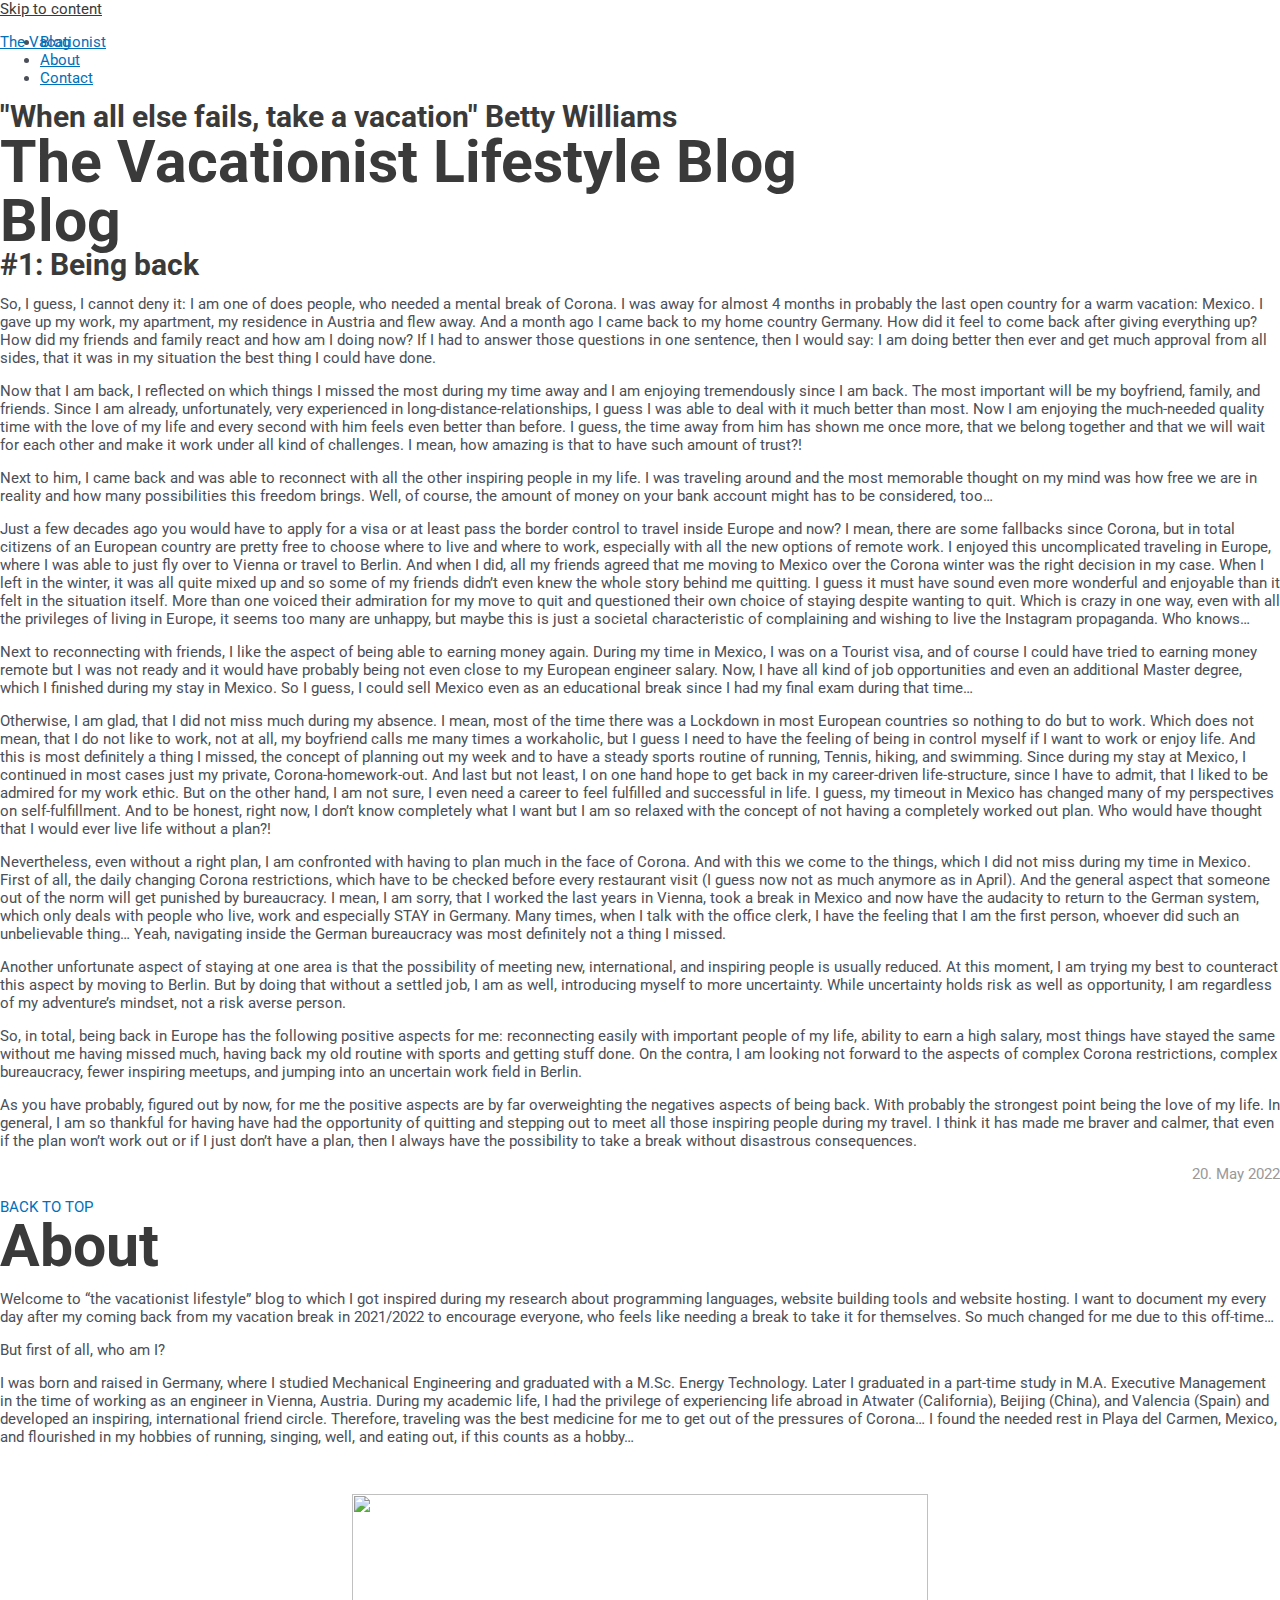
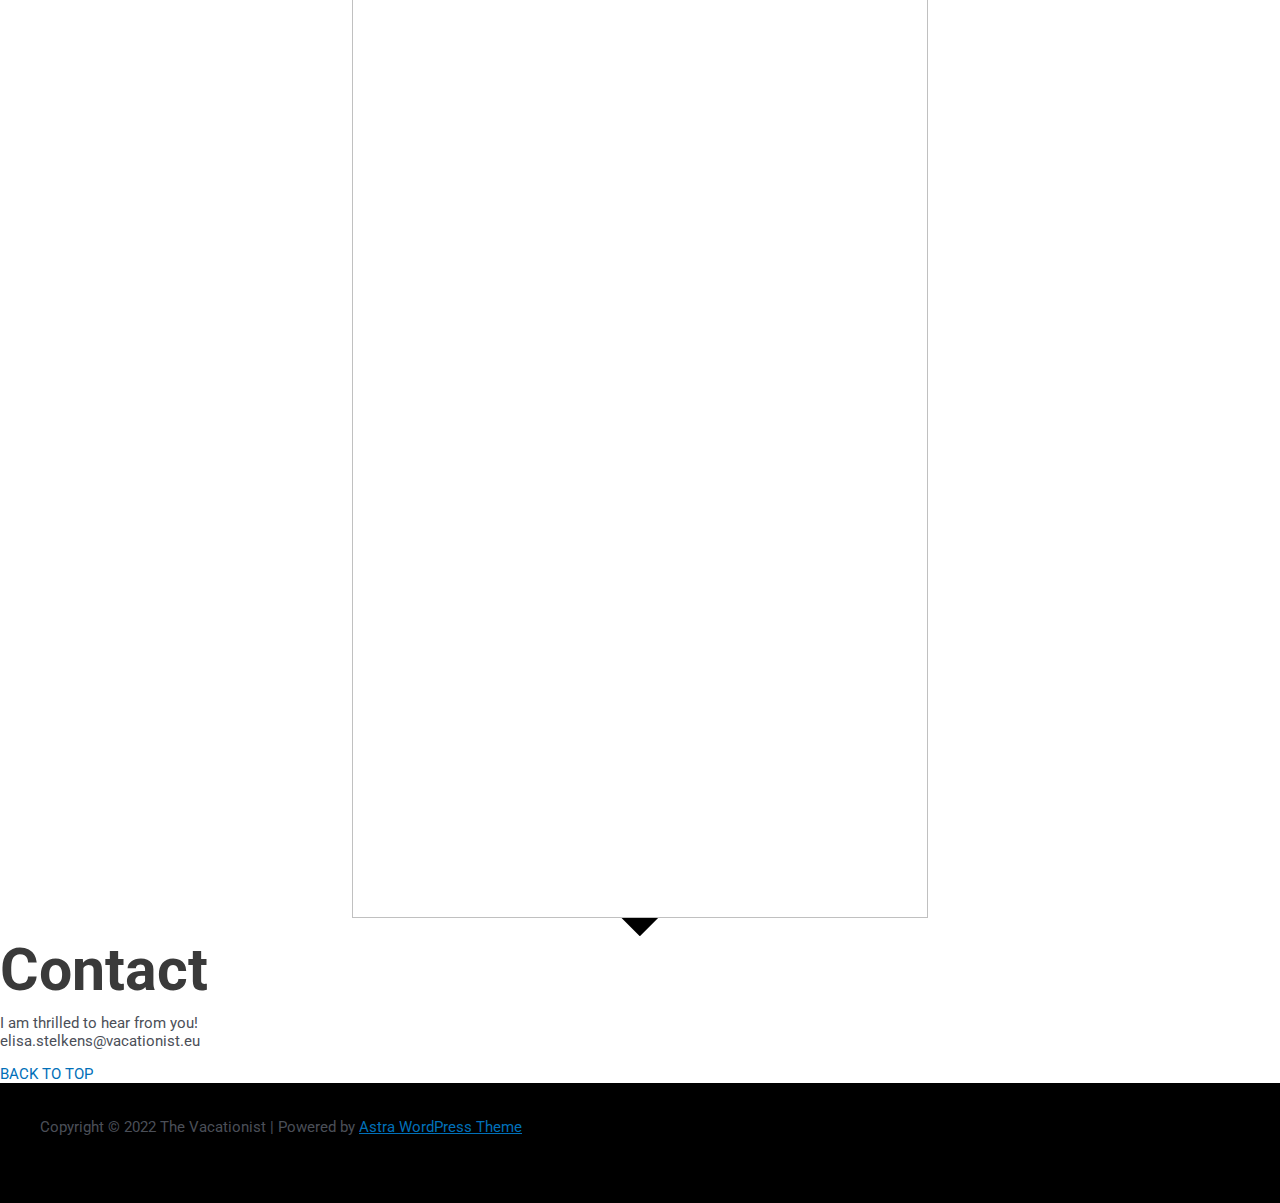
==== commit 7a6fc557: "upload 3 with absolute URL for Simply Static" ====
--- a/index.html
+++ b/index.html
@@ -28,22 +28,25 @@
 	padding: 0 !important;
 }</style>
 	<link rel="stylesheet" id="astra-theme-css-css" href="http://vacationist.eu/wp-content/themes/astra/assets/css/minified/main.min.css?ver=3.8.1" media="all">
-<style id="astra-theme-css-inline-css">html{font-size:93.75%;}a,.page-title{color:var(--ast-global-color-0);}a:hover,a:focus{color:var(--ast-global-color-1);}body,button,input,select,textarea,.ast-button,.ast-custom-button{font-family:-apple-system,BlinkMacSystemFont,Segoe UI,Roboto,Oxygen-Sans,Ubuntu,Cantarell,Helvetica Neue,sans-serif;font-weight:inherit;font-size:15px;font-size:1rem;}blockquote{color:var(--ast-global-color-3);}.ast-site-identity .site-title a{color:#ffffff;}.site-title{font-size:20px;font-size:1.3333333333333rem;display:none;}.ast-archive-description .ast-archive-title{font-size:40px;font-size:2.6666666666667rem;}.site-header .site-description{font-size:15px;font-size:1rem;display:none;}.entry-title{font-size:30px;font-size:2rem;}h1,.entry-content h1{font-size:40px;font-size:2.6666666666667rem;}h2,.entry-content h2{font-size:30px;font-size:2rem;}h3,.entry-content h3{font-size:25px;font-size:1.6666666666667rem;}h4,.entry-content h4{font-size:20px;font-size:1.3333333333333rem;}h5,.entry-content h5{font-size:18px;font-size:1.2rem;}h6,.entry-content h6{font-size:15px;font-size:1rem;}.ast-single-post .entry-title,.page-title{font-size:30px;font-size:2rem;}::selection{background-color:var(--ast-global-color-0);color:#ffffff;}body,h1,.entry-title a,.entry-content h1,h2,.entry-content h2,h3,.entry-content h3,h4,.entry-content h4,h5,.entry-content h5,h6,.entry-content h6{color:var(--ast-global-color-3);}.tagcloud a:hover,.tagcloud a:focus,.tagcloud a.current-item{color:#ffffff;border-color:var(--ast-global-color-0);background-color:var(--ast-global-color-0);}input:focus,input[type="text"]:focus,input[type="email"]:focus,input[type="url"]:focus,input[type="password"]:focus,input[type="reset"]:focus,input[type="search"]:focus,textarea:focus{border-color:var(--ast-global-color-0);}input[type="radio"]:checked,input[type=reset],input[type="checkbox"]:checked,input[type="checkbox"]:hover:checked,input[type="checkbox"]:focus:checked,input[type=range]::-webkit-slider-thumb{border-color:var(--ast-global-color-0);background-color:var(--ast-global-color-0);box-shadow:none;}.site-footer a:hover + .post-count,.site-footer a:focus + .post-count{background:var(--ast-global-color-0);border-color:var(--ast-global-color-0);}.single .nav-links .nav-previous,.single .nav-links .nav-next{color:var(--ast-global-color-0);}.entry-meta,.entry-meta *{line-height:1.45;color:var(--ast-global-color-0);}.entry-meta a:hover,.entry-meta a:hover *,.entry-meta a:focus,.entry-meta a:focus *,.page-links > .page-link,.page-links .page-link:hover,.post-navigation a:hover{color:var(--ast-global-color-1);}#cat option,.secondary .calendar_wrap thead a,.secondary .calendar_wrap thead a:visited{color:var(--ast-global-color-0);}.secondary .calendar_wrap #today,.ast-progress-val span{background:var(--ast-global-color-0);}.secondary a:hover + .post-count,.secondary a:focus + .post-count{background:var(--ast-global-color-0);border-color:var(--ast-global-color-0);}.calendar_wrap #today > a{color:#ffffff;}.page-links .page-link,.single .post-navigation a{color:var(--ast-global-color-0);}.ast-archive-title{color:var(--ast-global-color-2);}.wp-block-latest-posts > li > a{color:var(--ast-global-color-2);}.widget-title{font-size:21px;font-size:1.4rem;color:var(--ast-global-color-2);}.ast-single-post .entry-content a,.ast-comment-content a:not(.ast-comment-edit-reply-wrap a){text-decoration:underline;}.ast-single-post .wp-block-button .wp-block-button__link,.ast-single-post .elementor-button-wrapper .elementor-button,.ast-single-post .entry-content .uagb-tab a,.ast-single-post .entry-content .uagb-ifb-cta a,.ast-single-post .entry-content .wp-block-uagb-buttons a,.ast-single-post .entry-content .uabb-module-content a,.ast-single-post .entry-content .uagb-post-grid a,.ast-single-post .entry-content .uagb-timeline a,.ast-single-post .entry-content .uagb-toc__wrap a,.ast-single-post .entry-content .uagb-taxomony-box a,.ast-single-post .entry-content .woocommerce a,.entry-content .wp-block-latest-posts > li > a{text-decoration:none;}.ast-logo-title-inline .site-logo-img{padding-right:1em;}.ast-page-builder-template .hentry {margin: 0;}.ast-page-builder-template .site-content > .ast-container {max-width: 100%;padding: 0;}.ast-page-builder-template .site-content #primary {padding: 0;margin: 0;}.ast-page-builder-template .no-results {text-align: center;margin: 4em auto;}.ast-page-builder-template .ast-pagination {padding: 2em;}.ast-page-builder-template .entry-header.ast-no-title.ast-no-thumbnail {margin-top: 0;}.ast-page-builder-template .entry-header.ast-header-without-markup {margin-top: 0;margin-bottom: 0;}.ast-page-builder-template .entry-header.ast-no-title.ast-no-meta {margin-bottom: 0;}.ast-page-builder-template.single .post-navigation {padding-bottom: 2em;}.ast-page-builder-template.single-post .site-content > .ast-container {max-width: 100%;}.ast-page-builder-template .entry-header {margin-top: 4em;margin-left: auto;margin-right: auto;padding-left: 20px;padding-right: 20px;}.ast-page-builder-template .ast-archive-description {margin-top: 4em;margin-left: auto;margin-right: auto;padding-left: 20px;padding-right: 20px;}.single.ast-page-builder-template .entry-header {padding-left: 20px;padding-right: 20px;}@media (max-width:921px){#ast-desktop-header{display:none;}}@media (min-width:921px){#ast-mobile-header{display:none;}}.wp-block-buttons.aligncenter{justify-content:center;}@media (max-width:921px){.ast-theme-transparent-header #primary,.ast-theme-transparent-header #secondary{padding:0;}}@media (max-width:921px){.ast-plain-container.ast-no-sidebar #primary{padding:0;}}.ast-plain-container.ast-no-sidebar #primary{margin-top:0;margin-bottom:0;}.wp-block-button.is-style-outline .wp-block-button__link{border-color:var(--ast-global-color-0);}.wp-block-button.is-style-outline > .wp-block-button__link:not(.has-text-color),.wp-block-button.wp-block-button__link.is-style-outline:not(.has-text-color){color:var(--ast-global-color-0);}.wp-block-button.is-style-outline .wp-block-button__link:hover,.wp-block-button.is-style-outline .wp-block-button__link:focus{color:#ffffff !important;background-color:var(--ast-global-color-1);border-color:var(--ast-global-color-1);}.post-page-numbers.current .page-link,.ast-pagination .page-numbers.current{color:#ffffff;border-color:var(--ast-global-color-0);background-color:var(--ast-global-color-0);border-radius:2px;}h1.widget-title{font-weight:inherit;}h2.widget-title{font-weight:inherit;}h3.widget-title{font-weight:inherit;}@media (max-width:921px){.ast-separate-container .ast-article-post,.ast-separate-container .ast-article-single{padding:1.5em 2.14em;}.ast-separate-container #primary,.ast-separate-container #secondary{padding:1.5em 0;}#primary,#secondary{padding:1.5em 0;margin:0;}.ast-left-sidebar #content > .ast-container{display:flex;flex-direction:column-reverse;width:100%;}.ast-author-box img.avatar{margin:20px 0 0 0;}}@media (min-width:922px){.ast-separate-container.ast-right-sidebar #primary,.ast-separate-container.ast-left-sidebar #primary{border:0;}.search-no-results.ast-separate-container #primary{margin-bottom:4em;}}.wp-block-button .wp-block-button__link{color:#ffffff;}.wp-block-button .wp-block-button__link:hover,.wp-block-button .wp-block-button__link:focus{color:#ffffff;background-color:var(--ast-global-color-1);border-color:var(--ast-global-color-1);}.wp-block-button .wp-block-button__link,.wp-block-search .wp-block-search__button,body .wp-block-file .wp-block-file__button{border-color:var(--ast-global-color-0);background-color:var(--ast-global-color-0);color:#ffffff;font-family:inherit;font-weight:inherit;line-height:1;border-radius:2px;padding-top:15px;padding-right:30px;padding-bottom:15px;padding-left:30px;}@media (max-width:921px){.wp-block-button .wp-block-button__link,.wp-block-search .wp-block-search__button,body .wp-block-file .wp-block-file__button{padding-top:14px;padding-right:28px;padding-bottom:14px;padding-left:28px;}}@media (max-width:544px){.wp-block-button .wp-block-button__link,.wp-block-search .wp-block-search__button,body .wp-block-file .wp-block-file__button{padding-top:12px;padding-right:24px;padding-bottom:12px;padding-left:24px;}}.menu-toggle,button,.ast-button,.ast-custom-button,.button,input#submit,input[type="button"],input[type="submit"],input[type="reset"],form[CLASS*="wp-block-search__"].wp-block-search .wp-block-search__inside-wrapper .wp-block-search__button,body .wp-block-file .wp-block-file__button{border-style:solid;border-top-width:0;border-right-width:0;border-left-width:0;border-bottom-width:0;color:#ffffff;border-color:var(--ast-global-color-0);background-color:var(--ast-global-color-0);border-radius:2px;padding-top:15px;padding-right:30px;padding-bottom:15px;padding-left:30px;font-family:inherit;font-weight:inherit;line-height:1;}button:focus,.menu-toggle:hover,button:hover,.ast-button:hover,.ast-custom-button:hover .button:hover,.ast-custom-button:hover ,input[type=reset]:hover,input[type=reset]:focus,input#submit:hover,input#submit:focus,input[type="button"]:hover,input[type="button"]:focus,input[type="submit"]:hover,input[type="submit"]:focus,form[CLASS*="wp-block-search__"].wp-block-search .wp-block-search__inside-wrapper .wp-block-search__button:hover,form[CLASS*="wp-block-search__"].wp-block-search .wp-block-search__inside-wrapper .wp-block-search__button:focus,body .wp-block-file .wp-block-file__button:hover,body .wp-block-file .wp-block-file__button:focus{color:#ffffff;background-color:var(--ast-global-color-1);border-color:var(--ast-global-color-1);}@media (min-width:544px){.ast-container{max-width:100%;}}@media (max-width:544px){.ast-separate-container .ast-article-post,.ast-separate-container .ast-article-single,.ast-separate-container .comments-title,.ast-separate-container .ast-archive-description{padding:1.5em 1em;}.ast-separate-container #content .ast-container{padding-left:0.54em;padding-right:0.54em;}.ast-separate-container .ast-comment-list li.depth-1{padding:1.5em 1em;margin-bottom:1.5em;}.ast-separate-container .ast-comment-list .bypostauthor{padding:.5em;}.ast-search-menu-icon.ast-dropdown-active .search-field{width:170px;}.menu-toggle,button,.ast-button,.button,input#submit,input[type="button"],input[type="submit"],input[type="reset"]{padding-top:12px;padding-right:24px;padding-bottom:12px;padding-left:24px;}}@media (max-width:921px){.menu-toggle,button,.ast-button,.button,input#submit,input[type="button"],input[type="submit"],input[type="reset"]{padding-top:14px;padding-right:28px;padding-bottom:14px;padding-left:28px;}.ast-mobile-header-stack .main-header-bar .ast-search-menu-icon{display:inline-block;}.ast-header-break-point.ast-header-custom-item-outside .ast-mobile-header-stack .main-header-bar .ast-search-icon{margin:0;}.ast-comment-avatar-wrap img{max-width:2.5em;}.ast-separate-container .ast-comment-list li.depth-1{padding:1.5em 2.14em;}.ast-separate-container .comment-respond{padding:2em 2.14em;}.ast-comment-meta{padding:0 1.8888em 1.3333em;}}@media (max-width:921px){.site-title{display:block;}.ast-archive-description .ast-archive-title{font-size:40px;}.site-header .site-description{display:none;}.entry-title{font-size:30px;}h1,.entry-content h1{font-size:30px;}h2,.entry-content h2{font-size:25px;}h3,.entry-content h3{font-size:20px;}.ast-single-post .entry-title,.page-title{font-size:30px;}}@media (max-width:544px){.site-title{display:block;}.ast-archive-description .ast-archive-title{font-size:40px;}.site-header .site-description{display:none;}.entry-title{font-size:30px;}h1,.entry-content h1{font-size:30px;}h2,.entry-content h2{font-size:25px;}h3,.entry-content h3{font-size:20px;}.ast-single-post .entry-title,.page-title{font-size:30px;}}@media (max-width:921px){html{font-size:85.5%;}}@media (max-width:544px){html{font-size:85.5%;}}@media (min-width:922px){.ast-container{max-width:1240px;}}@media (min-width:922px){.site-content .ast-container{display:flex;}}@media (max-width:921px){.site-content .ast-container{flex-direction:column;}}@media (min-width:922px){.main-header-menu .sub-menu .menu-item.ast-left-align-sub-menu:hover > .sub-menu,.main-header-menu .sub-menu .menu-item.ast-left-align-sub-menu.focus > .sub-menu{margin-left:-0px;}}.ast-theme-transparent-header [data-section="section-header-mobile-trigger"] .ast-button-wrap .ast-mobile-menu-trigger-minimal{background:transparent;}blockquote,cite {font-style: initial;}.wp-block-file {display: flex;align-items: center;flex-wrap: wrap;justify-content: space-between;}.wp-block-pullquote {border: none;}.wp-block-pullquote blockquote::before {content: "\201D";font-family: "Helvetica",sans-serif;display: flex;transform: rotate( 180deg );font-size: 6rem;font-style: normal;line-height: 1;font-weight: bold;align-items: center;justify-content: center;}.has-text-align-right > blockquote::before {justify-content: flex-start;}.has-text-align-left > blockquote::before {justify-content: flex-end;}figure.wp-block-pullquote.is-style-solid-color blockquote {max-width: 100%;text-align: inherit;}html body {--wp--custom--ast-content-width-size: 910px;--wp--custom--ast-wide-width-size: 1200px;--wp--custom--ast-default-block-top-padding: ;--wp--custom--ast-default-block-right-padding: ;--wp--custom--ast-default-block-bottom-padding: ;--wp--custom--ast-default-block-left-padding: ;}@media(max-width: 921px) {html body {--wp--custom--ast-default-block-top-padding: ;--wp--custom--ast-default-block-right-padding: ;--wp--custom--ast-default-block-bottom-padding: ;--wp--custom--ast-default-block-left-padding: ;}}@media(max-width: 544px) {html body {--wp--custom--ast-default-block-top-padding: ;--wp--custom--ast-default-block-right-padding: ;--wp--custom--ast-default-block-bottom-padding: ;--wp--custom--ast-default-block-left-padding: ;}}.entry-content > .wp-block-group,.entry-content > .wp-block-cover,.entry-content > .wp-block-columns {padding-top: var(--wp--custom--ast-default-block-top-padding);padding-right: var(--wp--custom--ast-default-block-right-padding);padding-bottom: var(--wp--custom--ast-default-block-bottom-padding);padding-left: var(--wp--custom--ast-default-block-left-padding);}.ast-plain-container.ast-no-sidebar .entry-content .alignfull,.ast-page-builder-template .ast-no-sidebar .entry-content .alignfull {margin-left: calc( -50vw + 50%);margin-right: calc( -50vw + 50%);max-width: 100vw;width: 100vw;}.ast-plain-container.ast-no-sidebar .entry-content .alignfull .alignfull,.ast-page-builder-template.ast-no-sidebar .entry-content .alignfull .alignfull,.ast-plain-container.ast-no-sidebar .entry-content .alignfull .alignwide,.ast-page-builder-template.ast-no-sidebar .entry-content .alignfull .alignwide {width: 100%;margin-left: auto;margin-right: auto;}.ast-plain-container.ast-no-sidebar .entry-content .alignwide .alignfull,.ast-page-builder-template.ast-no-sidebar .entry-content .alignwide .alignfull,.ast-plain-container.ast-no-sidebar .entry-content .alignwide .alignwide,.ast-page-builder-template.ast-no-sidebar .entry-content .alignwide .alignwide {width: 100%;margin-left: auto;margin-right: auto;}.ast-plain-container.ast-no-sidebar .entry-content .wp-block-column .alignfull,.ast-page-builder-template.ast-no-sidebar .entry-content .wp-block-column .alignfull,.ast-plain-container.ast-no-sidebar .entry-content .wp-block-column .alignwide,.ast-page-builder-template.ast-no-sidebar .entry-content .wp-block-column .alignwide {margin-left: auto;margin-right: auto;width: 100%;}[ast-blocks-layout] .wp-block-separator:not(.is-style-dots) {height: 0;}[ast-blocks-layout] .wp-block-separator {margin: 0 auto;}[ast-blocks-layout] .wp-block-separator:not(.is-style-wide):not(.is-style-dots) {max-width: 100px;}[ast-blocks-layout] .wp-block-separator.has-background {padding: 0;}.entry-content[ast-blocks-layout] > * {max-width: var(--wp--custom--ast-content-width-size);margin-left: auto;margin-right: auto;}.entry-content[ast-blocks-layout] > .alignwide,.entry-content[ast-blocks-layout] .wp-block-cover__inner-container,.entry-content[ast-blocks-layout] > p {max-width: var(--wp--custom--ast-wide-width-size);}.entry-content[ast-blocks-layout] .alignfull {max-width: none;}.entry-content .wp-block-columns {margin-bottom: 0;}blockquote {margin: 1.5em;border: none;}.has-text-align-right > blockquote,blockquote.has-text-align-right {border-right: 5px solid rgba(0,0,0,0.05);}.has-text-align-left > blockquote,blockquote.has-text-align-left {border-left: 5px solid rgba(0,0,0,0.05);}.wp-block-site-tagline,.wp-block-latest-posts .read-more {margin-top: 15px;}.wp-block-loginout p label {display: block;}.wp-block-loginout p:not(.login-remember):not(.login-submit) input {width: 100%;}.wp-block-loginout input:focus {border-color: transparent;}.wp-block-loginout input:focus {outline: thin dotted;}.entry-content .wp-block-media-text .wp-block-media-text__content {padding: 0 0 0 8%;}.entry-content .wp-block-media-text.has-media-on-the-right .wp-block-media-text__content {padding: 0 8% 0 0;}.entry-content .wp-block-media-text.has-background .wp-block-media-text__content {padding: 8%;}.entry-content .wp-block-cover:not([class*="background-color"]) .wp-block-cover__inner-container,.entry-content .wp-block-cover:not([class*="background-color"]) .wp-block-cover-image-text,.entry-content .wp-block-cover:not([class*="background-color"]) .wp-block-cover-text,.entry-content .wp-block-cover-image:not([class*="background-color"]) .wp-block-cover__inner-container,.entry-content .wp-block-cover-image:not([class*="background-color"]) .wp-block-cover-image-text,.entry-content .wp-block-cover-image:not([class*="background-color"]) .wp-block-cover-text {color: var(--ast-global-color-5);}.wp-block-loginout .login-remember input {width: 1.1rem;height: 1.1rem;margin: 0 5px 4px 0;vertical-align: middle;}.wp-block-latest-posts > li > *:first-child,.wp-block-latest-posts:not(.is-grid) > li:first-child {margin-top: 0;}.wp-block-latest-posts > li > *,.wp-block-latest-posts:not(.is-grid) > li {margin-top: 15px;margin-bottom: 15px;}.wp-block-latest-posts > li > *:last-child,.wp-block-latest-posts:not(.is-grid) > li:last-child {margin-bottom: 0;}.wp-block-latest-posts .wp-block-latest-posts__post-date,.wp-block-latest-posts .wp-block-latest-posts__post-author {font-size: 15px;}.wp-block-latest-posts > li > a {font-size: 28px;}@media (max-width:544px){.wp-block-columns .wp-block-column:not(:last-child){margin-bottom:20px;}.wp-block-latest-posts{margin:0;}}@media( max-width: 600px ) {.entry-content .wp-block-media-text .wp-block-media-text__content,.entry-content .wp-block-media-text.has-media-on-the-right .wp-block-media-text__content {padding: 8% 0 0;}.entry-content .wp-block-media-text.has-background .wp-block-media-text__content {padding: 8%;}}.ast-header-break-point .ast-mobile-header-wrap .ast-above-header-wrap .main-header-bar-navigation .inline-on-mobile .menu-item .menu-link,.ast-header-break-point .ast-mobile-header-wrap .ast-main-header-wrap .main-header-bar-navigation .inline-on-mobile .menu-item .menu-link,.ast-header-break-point .ast-mobile-header-wrap .ast-below-header-wrap .main-header-bar-navigation .inline-on-mobile .menu-item .menu-link {border: none;}.ast-header-break-point .ast-mobile-header-wrap .ast-above-header-wrap .main-header-bar-navigation .inline-on-mobile .menu-item-has-children > .ast-menu-toggle::before,.ast-header-break-point .ast-mobile-header-wrap .ast-main-header-wrap .main-header-bar-navigation .inline-on-mobile .menu-item-has-children > .ast-menu-toggle::before,.ast-header-break-point .ast-mobile-header-wrap .ast-below-header-wrap .main-header-bar-navigation .inline-on-mobile .menu-item-has-children > .ast-menu-toggle::before {font-size: .6rem;}.ast-header-break-point .ast-mobile-header-wrap .ast-flex.inline-on-mobile {flex-wrap: unset;}.ast-header-break-point .ast-mobile-header-wrap .ast-flex.inline-on-mobile .menu-item.ast-submenu-expanded > .sub-menu .menu-link {padding: .1em 1em;}.ast-header-break-point .ast-mobile-header-wrap .ast-flex.inline-on-mobile .menu-item.ast-submenu-expanded > .sub-menu > .menu-item .ast-menu-toggle::before {transform: rotate(-90deg);}.ast-header-break-point .ast-mobile-header-wrap .ast-flex.inline-on-mobile .menu-item.ast-submenu-expanded > .sub-menu > .menu-item.ast-submenu-expanded .ast-menu-toggle::before {transform: rotate(-270deg);}.ast-header-break-point .ast-mobile-header-wrap .ast-flex.inline-on-mobile .menu-item > .sub-menu > .menu-item .menu-link:before {content: none;}.ast-header-break-point .ast-mobile-header-wrap .ast-flex.inline-on-mobile {flex-wrap: unset;}.ast-header-break-point .ast-mobile-header-wrap .ast-flex.inline-on-mobile .menu-item.ast-submenu-expanded > .sub-menu .menu-link {padding: .1em 1em;}.ast-header-break-point .ast-mobile-header-wrap .ast-flex.inline-on-mobile .menu-item.ast-submenu-expanded > .sub-menu > .menu-item .ast-menu-toggle::before {transform: rotate(-90deg);}.ast-header-break-point .ast-mobile-header-wrap .ast-flex.inline-on-mobile .menu-item.ast-submenu-expanded > .sub-menu > .menu-item.ast-submenu-expanded .ast-menu-toggle::before {transform: rotate(-270deg);}.ast-header-break-point .ast-mobile-header-wrap .ast-flex.inline-on-mobile .menu-item > .sub-menu > .menu-item .menu-link:before {content: none;}.ast-header-break-point .inline-on-mobile .sub-menu {width: 150px;}.ast-header-break-point .ast-mobile-header-wrap .ast-flex.inline-on-mobile .menu-item.menu-item-has-children {margin-right: 10px;}.ast-header-break-point .ast-mobile-header-wrap .ast-flex.inline-on-mobile .menu-item.ast-submenu-expanded > .sub-menu {display: block;position: absolute;right: auto;left: 0;}.ast-header-break-point .ast-mobile-header-wrap .ast-flex.inline-on-mobile .menu-item.ast-submenu-expanded > .sub-menu .menu-item .ast-menu-toggle {padding: 0;right: 1em;}.ast-header-break-point .ast-mobile-header-wrap .ast-flex.inline-on-mobile .menu-item.ast-submenu-expanded > .sub-menu > .menu-item > .sub-menu {left: 100%;right: auto;}.ast-header-break-point .ast-mobile-header-wrap .ast-flex.inline-on-mobile .ast-menu-toggle {right: -15px;}.ast-header-break-point .ast-mobile-header-wrap .ast-flex.inline-on-mobile .menu-item.menu-item-has-children {margin-right: 10px;}.ast-header-break-point .ast-mobile-header-wrap .ast-flex.inline-on-mobile .menu-item.ast-submenu-expanded > .sub-menu {display: block;position: absolute;right: auto;left: 0;}.ast-header-break-point .ast-mobile-header-wrap .ast-flex.inline-on-mobile .menu-item.ast-submenu-expanded > .sub-menu > .menu-item > .sub-menu {left: 100%;right: auto;}.ast-header-break-point .ast-mobile-header-wrap .ast-flex.inline-on-mobile .ast-menu-toggle {right: -15px;}:root .has-ast-global-color-0-color{color:var(--ast-global-color-0);}:root .has-ast-global-color-0-background-color{background-color:var(--ast-global-color-0);}:root .wp-block-button .has-ast-global-color-0-color{color:var(--ast-global-color-0);}:root .wp-block-button .has-ast-global-color-0-background-color{background-color:var(--ast-global-color-0);}:root .has-ast-global-color-1-color{color:var(--ast-global-color-1);}:root .has-ast-global-color-1-background-color{background-color:var(--ast-global-color-1);}:root .wp-block-button .has-ast-global-color-1-color{color:var(--ast-global-color-1);}:root .wp-block-button .has-ast-global-color-1-background-color{background-color:var(--ast-global-color-1);}:root .has-ast-global-color-2-color{color:var(--ast-global-color-2);}:root .has-ast-global-color-2-background-color{background-color:var(--ast-global-color-2);}:root .wp-block-button .has-ast-global-color-2-color{color:var(--ast-global-color-2);}:root .wp-block-button .has-ast-global-color-2-background-color{background-color:var(--ast-global-color-2);}:root .has-ast-global-color-3-color{color:var(--ast-global-color-3);}:root .has-ast-global-color-3-background-color{background-color:var(--ast-global-color-3);}:root .wp-block-button .has-ast-global-color-3-color{color:var(--ast-global-color-3);}:root .wp-block-button .has-ast-global-color-3-background-color{background-color:var(--ast-global-color-3);}:root .has-ast-global-color-4-color{color:var(--ast-global-color-4);}:root .has-ast-global-color-4-background-color{background-color:var(--ast-global-color-4);}:root .wp-block-button .has-ast-global-color-4-color{color:var(--ast-global-color-4);}:root .wp-block-button .has-ast-global-color-4-background-color{background-color:var(--ast-global-color-4);}:root .has-ast-global-color-5-color{color:var(--ast-global-color-5);}:root .has-ast-global-color-5-background-color{background-color:var(--ast-global-color-5);}:root .wp-block-button .has-ast-global-color-5-color{color:var(--ast-global-color-5);}:root .wp-block-button .has-ast-global-color-5-background-color{background-color:var(--ast-global-color-5);}:root .has-ast-global-color-6-color{color:var(--ast-global-color-6);}:root .has-ast-global-color-6-background-color{background-color:var(--ast-global-color-6);}:root .wp-block-button .has-ast-global-color-6-color{color:var(--ast-global-color-6);}:root .wp-block-button .has-ast-global-color-6-background-color{background-color:var(--ast-global-color-6);}:root .has-ast-global-color-7-color{color:var(--ast-global-color-7);}:root .has-ast-global-color-7-background-color{background-color:var(--ast-global-color-7);}:root .wp-block-button .has-ast-global-color-7-color{color:var(--ast-global-color-7);}:root .wp-block-button .has-ast-global-color-7-background-color{background-color:var(--ast-global-color-7);}:root .has-ast-global-color-8-color{color:var(--ast-global-color-8);}:root .has-ast-global-color-8-background-color{background-color:var(--ast-global-color-8);}:root .wp-block-button .has-ast-global-color-8-color{color:var(--ast-global-color-8);}:root .wp-block-button .has-ast-global-color-8-background-color{background-color:var(--ast-global-color-8);}:root{--ast-global-color-0:#0170B9;--ast-global-color-1:#3a3a3a;--ast-global-color-2:#3a3a3a;--ast-global-color-3:#4B4F58;--ast-global-color-4:#F5F5F5;--ast-global-color-5:#FFFFFF;--ast-global-color-6:#F2F5F7;--ast-global-color-7:#424242;--ast-global-color-8:#000000;}.ast-theme-transparent-header #masthead .site-logo-img .transparent-custom-logo .astra-logo-svg{width:150px;}.ast-theme-transparent-header #masthead .site-logo-img .transparent-custom-logo img{ max-width:150px;}@media (max-width:921px){.ast-theme-transparent-header #masthead .site-logo-img .transparent-custom-logo .astra-logo-svg{width:120px;}.ast-theme-transparent-header #masthead .site-logo-img .transparent-custom-logo img{ max-width:120px;}}@media (max-width:543px){.ast-theme-transparent-header #masthead .site-logo-img .transparent-custom-logo .astra-logo-svg{width:100px;}.ast-theme-transparent-header #masthead .site-logo-img .transparent-custom-logo img{ max-width:100px;}}@media (min-width:921px){.ast-theme-transparent-header #masthead{position:absolute;left:0;right:0;}.ast-theme-transparent-header .main-header-bar,.ast-theme-transparent-header.ast-header-break-point .main-header-bar{background:none;}body.elementor-editor-active.ast-theme-transparent-header #masthead,.fl-builder-edit .ast-theme-transparent-header #masthead,body.vc_editor.ast-theme-transparent-header #masthead,body.brz-ed.ast-theme-transparent-header #masthead{z-index:0;}.ast-header-break-point.ast-replace-site-logo-transparent.ast-theme-transparent-header .custom-mobile-logo-link{display:none;}.ast-header-break-point.ast-replace-site-logo-transparent.ast-theme-transparent-header .transparent-custom-logo{display:inline-block;}.ast-theme-transparent-header .ast-above-header,.ast-theme-transparent-header .ast-above-header.ast-above-header-bar{background-image:none;background-color:transparent;}.ast-theme-transparent-header .ast-below-header{background-image:none;background-color:transparent;}}@media (max-width:921px){.ast-theme-transparent-header #masthead{position:absolute;left:0;right:0;}.ast-theme-transparent-header .main-header-bar,.ast-theme-transparent-header.ast-header-break-point .main-header-bar{background:none;}body.elementor-editor-active.ast-theme-transparent-header #masthead,.fl-builder-edit .ast-theme-transparent-header #masthead,body.vc_editor.ast-theme-transparent-header #masthead,body.brz-ed.ast-theme-transparent-header #masthead{z-index:0;}.ast-header-break-point.ast-replace-site-logo-transparent.ast-theme-transparent-header .custom-mobile-logo-link{display:none;}.ast-header-break-point.ast-replace-site-logo-transparent.ast-theme-transparent-header .transparent-custom-logo{display:inline-block;}.ast-theme-transparent-header .ast-above-header,.ast-theme-transparent-header .ast-above-header.ast-above-header-bar{background-image:none;background-color:transparent;}.ast-theme-transparent-header .ast-below-header{background-image:none;background-color:transparent;}}.ast-theme-transparent-header #ast-desktop-header > [CLASS*="-header-wrap"]:nth-last-child(2) > [CLASS*="-header-bar"],.ast-theme-transparent-header.ast-header-break-point #ast-mobile-header > [CLASS*="-header-wrap"]:nth-last-child(2) > [CLASS*="-header-bar"]{border-bottom-width:0;border-bottom-style:solid;}.ast-breadcrumbs .trail-browse,.ast-breadcrumbs .trail-items,.ast-breadcrumbs .trail-items li{display:inline-block;margin:0;padding:0;border:none;background:inherit;text-indent:0;}.ast-breadcrumbs .trail-browse{font-size:inherit;font-style:inherit;font-weight:inherit;color:inherit;}.ast-breadcrumbs .trail-items{list-style:none;}.trail-items li::after{padding:0 0.3em;content:"\00bb";}.trail-items li:last-of-type::after{display:none;}h1,.entry-content h1,h2,.entry-content h2,h3,.entry-content h3,h4,.entry-content h4,h5,.entry-content h5,h6,.entry-content h6{color:var(--ast-global-color-2);}.entry-title a{color:var(--ast-global-color-2);}@media (max-width:921px){.ast-builder-grid-row-container.ast-builder-grid-row-tablet-3-firstrow .ast-builder-grid-row > *:first-child,.ast-builder-grid-row-container.ast-builder-grid-row-tablet-3-lastrow .ast-builder-grid-row > *:last-child{grid-column:1 / -1;}}@media (max-width:544px){.ast-builder-grid-row-container.ast-builder-grid-row-mobile-3-firstrow .ast-builder-grid-row > *:first-child,.ast-builder-grid-row-container.ast-builder-grid-row-mobile-3-lastrow .ast-builder-grid-row > *:last-child{grid-column:1 / -1;}}.ast-builder-layout-element[data-section="title_tagline"]{display:flex;}@media (max-width:921px){.ast-header-break-point .ast-builder-layout-element[data-section="title_tagline"]{display:flex;}}@media (max-width:544px){.ast-header-break-point .ast-builder-layout-element[data-section="title_tagline"]{display:flex;}}.ast-builder-menu-1{font-family:inherit;font-weight:inherit;}.ast-builder-menu-1 .menu-item > .menu-link{color:#fffefe;}.ast-builder-menu-1 .menu-item > .ast-menu-toggle{color:#fffefe;}.ast-builder-menu-1 .menu-item:hover > .menu-link,.ast-builder-menu-1 .inline-on-mobile .menu-item:hover > .ast-menu-toggle{color:#facf05;}.ast-builder-menu-1 .menu-item:hover > .ast-menu-toggle{color:#facf05;}.ast-builder-menu-1 .sub-menu,.ast-builder-menu-1 .inline-on-mobile .sub-menu{border-top-width:2px;border-bottom-width:0;border-right-width:0;border-left-width:0;border-color:var(--ast-global-color-0);border-style:solid;border-radius:0;}.ast-builder-menu-1 .main-header-menu > .menu-item > .sub-menu,.ast-builder-menu-1 .main-header-menu > .menu-item > .astra-full-megamenu-wrapper{margin-top:0;}.ast-desktop .ast-builder-menu-1 .main-header-menu > .menu-item > .sub-menu:before,.ast-desktop .ast-builder-menu-1 .main-header-menu > .menu-item > .astra-full-megamenu-wrapper:before{height:calc( 0px + 5px );}.ast-desktop .ast-builder-menu-1 .menu-item .sub-menu .menu-link{border-style:none;}@media (max-width:921px){.ast-header-break-point .ast-builder-menu-1 .menu-item.menu-item-has-children > .ast-menu-toggle{top:0;}.ast-builder-menu-1 .menu-item-has-children > .menu-link:after{content:unset;}}@media (max-width:544px){.ast-builder-menu-1 .main-header-menu .menu-item > .menu-link{color:#ffffff;}.ast-builder-menu-1 .menu-item> .ast-menu-toggle{color:#ffffff;}.ast-header-break-point .ast-builder-menu-1 .menu-item.menu-item-has-children > .ast-menu-toggle{top:0;}}.ast-builder-menu-1{display:flex;}@media (max-width:921px){.ast-header-break-point .ast-builder-menu-1{display:flex;}}@media (max-width:544px){.ast-header-break-point .ast-builder-menu-1{display:flex;}}.ast-desktop .ast-menu-hover-style-underline > .menu-item > .menu-link:before,.ast-desktop .ast-menu-hover-style-overline > .menu-item > .menu-link:before {content: "";position: absolute;width: 100%;right: 50%;height: 1px;background-color: transparent;transform: scale(0,0) translate(-50%,0);transition: transform .3s ease-in-out,color .0s ease-in-out;}.ast-desktop .ast-menu-hover-style-underline > .menu-item:hover > .menu-link:before,.ast-desktop .ast-menu-hover-style-overline > .menu-item:hover > .menu-link:before {width: calc(100% - 1.2em);background-color: currentColor;transform: scale(1,1) translate(50%,0);}.ast-desktop .ast-menu-hover-style-underline > .menu-item > .menu-link:before {bottom: 0;}.ast-desktop .ast-menu-hover-style-overline > .menu-item > .menu-link:before {top: 0;}.ast-desktop .ast-menu-hover-style-zoom > .menu-item > .menu-link:hover {transition: all .3s ease;transform: scale(1.2);}.site-below-footer-wrap{padding-top:20px;padding-bottom:20px;}.site-below-footer-wrap[data-section="section-below-footer-builder"]{background-color:#000000;;background-image:none;;min-height:80px;}.site-below-footer-wrap[data-section="section-below-footer-builder"] .ast-builder-grid-row{max-width:1200px;margin-left:auto;margin-right:auto;}.site-below-footer-wrap[data-section="section-below-footer-builder"] .ast-builder-grid-row,.site-below-footer-wrap[data-section="section-below-footer-builder"] .site-footer-section{align-items:flex-start;}.site-below-footer-wrap[data-section="section-below-footer-builder"].ast-footer-row-inline .site-footer-section{display:flex;margin-bottom:0;}.ast-builder-grid-row-full .ast-builder-grid-row{grid-template-columns:1fr;}@media (max-width:921px){.site-below-footer-wrap[data-section="section-below-footer-builder"].ast-footer-row-tablet-inline .site-footer-section{display:flex;margin-bottom:0;}.site-below-footer-wrap[data-section="section-below-footer-builder"].ast-footer-row-tablet-stack .site-footer-section{display:block;margin-bottom:10px;}.ast-builder-grid-row-container.ast-builder-grid-row-tablet-full .ast-builder-grid-row{grid-template-columns:1fr;}}@media (max-width:544px){.site-below-footer-wrap[data-section="section-below-footer-builder"].ast-footer-row-mobile-inline .site-footer-section{display:flex;margin-bottom:0;}.site-below-footer-wrap[data-section="section-below-footer-builder"].ast-footer-row-mobile-stack .site-footer-section{display:block;margin-bottom:10px;}.ast-builder-grid-row-container.ast-builder-grid-row-mobile-full .ast-builder-grid-row{grid-template-columns:1fr;}}.site-below-footer-wrap[data-section="section-below-footer-builder"]{display:grid;}@media (max-width:921px){.ast-header-break-point .site-below-footer-wrap[data-section="section-below-footer-builder"]{display:grid;}}@media (max-width:544px){.ast-header-break-point .site-below-footer-wrap[data-section="section-below-footer-builder"]{display:grid;}}.ast-footer-copyright{text-align:center;}.ast-footer-copyright {color:var(--ast-global-color-3);}@media (max-width:921px){.ast-footer-copyright{text-align:center;}}@media (max-width:544px){.ast-footer-copyright{text-align:center;}}.ast-footer-copyright.ast-builder-layout-element{display:flex;}@media (max-width:921px){.ast-header-break-point .ast-footer-copyright.ast-builder-layout-element{display:flex;}}@media (max-width:544px){.ast-header-break-point .ast-footer-copyright.ast-builder-layout-element{display:flex;}}.elementor-widget-heading .elementor-heading-title{margin:0;}.elementor-post.elementor-grid-item.hentry{margin-bottom:0;}.woocommerce div.product .elementor-element.elementor-products-grid .related.products ul.products li.product,.elementor-element .elementor-wc-products .woocommerce[class*='columns-'] ul.products li.product{width:auto;margin:0;float:none;}.elementor-toc__list-wrapper{margin:0;}.ast-left-sidebar .elementor-section.elementor-section-stretched,.ast-right-sidebar .elementor-section.elementor-section-stretched{max-width:100%;left:0 !important;}.elementor-template-full-width .ast-container{display:block;}@media (max-width:544px){.elementor-element .elementor-wc-products .woocommerce[class*="columns-"] ul.products li.product{width:auto;margin:0;}.elementor-element .woocommerce .woocommerce-result-count{float:none;}}.ast-header-break-point .main-header-bar{border-bottom-width:1px;}@media (min-width:922px){.main-header-bar{border-bottom-width:1px;}}.main-header-menu .menu-item, #astra-footer-menu .menu-item, .main-header-bar .ast-masthead-custom-menu-items{-js-display:flex;display:flex;-webkit-box-pack:center;-webkit-justify-content:center;-moz-box-pack:center;-ms-flex-pack:center;justify-content:center;-webkit-box-orient:vertical;-webkit-box-direction:normal;-webkit-flex-direction:column;-moz-box-orient:vertical;-moz-box-direction:normal;-ms-flex-direction:column;flex-direction:column;}.main-header-menu > .menu-item > .menu-link, #astra-footer-menu > .menu-item > .menu-link{height:100%;-webkit-box-align:center;-webkit-align-items:center;-moz-box-align:center;-ms-flex-align:center;align-items:center;-js-display:flex;display:flex;}.ast-header-break-point .main-navigation ul .menu-item .menu-link .icon-arrow:first-of-type svg{top:.2em;margin-top:0px;margin-left:0px;width:.65em;transform:translate(0, -2px) rotateZ(270deg);}.ast-mobile-popup-content .ast-submenu-expanded > .ast-menu-toggle{transform:rotateX(180deg);}.ast-separate-container .blog-layout-1, .ast-separate-container .blog-layout-2, .ast-separate-container .blog-layout-3{background-color:transparent;background-image:none;}.ast-separate-container .ast-article-post{background-color:var(--ast-global-color-5);;}@media (max-width:921px){.ast-separate-container .ast-article-post{background-color:var(--ast-global-color-5);;}}@media (max-width:544px){.ast-separate-container .ast-article-post{background-color:var(--ast-global-color-5);;}}.ast-separate-container .ast-article-single:not(.ast-related-post), .ast-separate-container .comments-area .comment-respond,.ast-separate-container .comments-area .ast-comment-list li, .ast-separate-container .ast-woocommerce-container, .ast-separate-container .error-404, .ast-separate-container .no-results, .single.ast-separate-container .ast-author-meta, .ast-separate-container .related-posts-title-wrapper, .ast-separate-container.ast-two-container #secondary .widget,.ast-separate-container .comments-count-wrapper, .ast-box-layout.ast-plain-container .site-content,.ast-padded-layout.ast-plain-container .site-content, .ast-separate-container .comments-area .comments-title{background-color:var(--ast-global-color-5);;}@media (max-width:921px){.ast-separate-container .ast-article-single:not(.ast-related-post), .ast-separate-container .comments-area .comment-respond,.ast-separate-container .comments-area .ast-comment-list li, .ast-separate-container .ast-woocommerce-container, .ast-separate-container .error-404, .ast-separate-container .no-results, .single.ast-separate-container .ast-author-meta, .ast-separate-container .related-posts-title-wrapper, .ast-separate-container.ast-two-container #secondary .widget,.ast-separate-container .comments-count-wrapper, .ast-box-layout.ast-plain-container .site-content,.ast-padded-layout.ast-plain-container .site-content, .ast-separate-container .comments-area .comments-title{background-color:var(--ast-global-color-5);;}}@media (max-width:544px){.ast-separate-container .ast-article-single:not(.ast-related-post), .ast-separate-container .comments-area .comment-respond,.ast-separate-container .comments-area .ast-comment-list li, .ast-separate-container .ast-woocommerce-container, .ast-separate-container .error-404, .ast-separate-container .no-results, .single.ast-separate-container .ast-author-meta, .ast-separate-container .related-posts-title-wrapper, .ast-separate-container.ast-two-container #secondary .widget,.ast-separate-container .comments-count-wrapper, .ast-box-layout.ast-plain-container .site-content,.ast-padded-layout.ast-plain-container .site-content, .ast-separate-container .comments-area .comments-title{background-color:var(--ast-global-color-5);;}}.ast-plain-container, .ast-page-builder-template{background-color:var(--ast-global-color-5);;}@media (max-width:921px){.ast-plain-container, .ast-page-builder-template{background-color:var(--ast-global-color-5);;}}@media (max-width:544px){.ast-plain-container, .ast-page-builder-template{background-color:var(--ast-global-color-5);;}}.ast-mobile-header-content > *,.ast-desktop-header-content > * {padding: 10px 0;height: auto;}.ast-mobile-header-content > *:first-child,.ast-desktop-header-content > *:first-child {padding-top: 10px;}.ast-mobile-header-content > .ast-builder-menu,.ast-desktop-header-content > .ast-builder-menu {padding-top: 0;}.ast-mobile-header-content > *:last-child,.ast-desktop-header-content > *:last-child {padding-bottom: 0;}.ast-mobile-header-content .ast-search-menu-icon.ast-inline-search label,.ast-desktop-header-content .ast-search-menu-icon.ast-inline-search label {width: 100%;}.ast-desktop-header-content .main-header-bar-navigation .ast-submenu-expanded > .ast-menu-toggle::before {transform: rotateX(180deg);}#ast-desktop-header .ast-desktop-header-content,.ast-mobile-header-content .ast-search-icon,.ast-desktop-header-content .ast-search-icon,.ast-mobile-header-wrap .ast-mobile-header-content,.ast-main-header-nav-open.ast-popup-nav-open .ast-mobile-header-wrap .ast-mobile-header-content,.ast-main-header-nav-open.ast-popup-nav-open .ast-desktop-header-content {display: none;}.ast-main-header-nav-open.ast-header-break-point #ast-desktop-header .ast-desktop-header-content,.ast-main-header-nav-open.ast-header-break-point .ast-mobile-header-wrap .ast-mobile-header-content {display: block;}.ast-desktop .ast-desktop-header-content .astra-menu-animation-slide-up > .menu-item > .sub-menu,.ast-desktop .ast-desktop-header-content .astra-menu-animation-slide-up > .menu-item .menu-item > .sub-menu,.ast-desktop .ast-desktop-header-content .astra-menu-animation-slide-down > .menu-item > .sub-menu,.ast-desktop .ast-desktop-header-content .astra-menu-animation-slide-down > .menu-item .menu-item > .sub-menu,.ast-desktop .ast-desktop-header-content .astra-menu-animation-fade > .menu-item > .sub-menu,.ast-desktop .ast-desktop-header-content .astra-menu-animation-fade > .menu-item .menu-item > .sub-menu {opacity: 1;visibility: visible;}.ast-hfb-header.ast-default-menu-enable.ast-header-break-point .ast-mobile-header-wrap .ast-mobile-header-content .main-header-bar-navigation {width: unset;margin: unset;}.ast-mobile-header-content.content-align-flex-end .main-header-bar-navigation .menu-item-has-children > .ast-menu-toggle,.ast-desktop-header-content.content-align-flex-end .main-header-bar-navigation .menu-item-has-children > .ast-menu-toggle {left: calc( 20px - 0.907em);}.ast-mobile-header-content .ast-search-menu-icon,.ast-mobile-header-content .ast-search-menu-icon.slide-search,.ast-desktop-header-content .ast-search-menu-icon,.ast-desktop-header-content .ast-search-menu-icon.slide-search {width: 100%;position: relative;display: block;right: auto;transform: none;}.ast-mobile-header-content .ast-search-menu-icon.slide-search .search-form,.ast-mobile-header-content .ast-search-menu-icon .search-form,.ast-desktop-header-content .ast-search-menu-icon.slide-search .search-form,.ast-desktop-header-content .ast-search-menu-icon .search-form {right: 0;visibility: visible;opacity: 1;position: relative;top: auto;transform: none;padding: 0;display: block;overflow: hidden;}.ast-mobile-header-content .ast-search-menu-icon.ast-inline-search .search-field,.ast-mobile-header-content .ast-search-menu-icon .search-field,.ast-desktop-header-content .ast-search-menu-icon.ast-inline-search .search-field,.ast-desktop-header-content .ast-search-menu-icon .search-field {width: 100%;padding-right: 5.5em;}.ast-mobile-header-content .ast-search-menu-icon .search-submit,.ast-desktop-header-content .ast-search-menu-icon .search-submit {display: block;position: absolute;height: 100%;top: 0;right: 0;padding: 0 1em;border-radius: 0;}.ast-hfb-header.ast-default-menu-enable.ast-header-break-point .ast-mobile-header-wrap .ast-mobile-header-content .main-header-bar-navigation ul .sub-menu .menu-link {padding-left: 30px;}.ast-hfb-header.ast-default-menu-enable.ast-header-break-point .ast-mobile-header-wrap .ast-mobile-header-content .main-header-bar-navigation .sub-menu .menu-item .menu-item .menu-link {padding-left: 40px;}.ast-mobile-popup-drawer.active .ast-mobile-popup-inner{background-color:#ffffff;;}.ast-mobile-header-wrap .ast-mobile-header-content, .ast-desktop-header-content{background-color:#ffffff;;}.ast-mobile-popup-content > *, .ast-mobile-header-content > *, .ast-desktop-popup-content > *, .ast-desktop-header-content > *{padding-top:0;padding-bottom:0;}.content-align-flex-start .ast-builder-layout-element{justify-content:flex-start;}.content-align-flex-start .main-header-menu{text-align:left;}.ast-mobile-popup-drawer.active .menu-toggle-close{color:#3a3a3a;}.ast-mobile-header-wrap .ast-primary-header-bar,.ast-primary-header-bar .site-primary-header-wrap{min-height:15px;}.ast-desktop .ast-primary-header-bar .main-header-menu > .menu-item{line-height:15px;}@media (max-width:921px){#masthead .ast-mobile-header-wrap .ast-primary-header-bar,#masthead .ast-mobile-header-wrap .ast-below-header-bar{padding-left:20px;padding-right:20px;}}.ast-header-break-point .ast-primary-header-bar{border-bottom-width:1px;border-bottom-color:#000000;border-bottom-style:solid;}@media (min-width:922px){.ast-primary-header-bar{border-bottom-width:1px;border-bottom-color:#000000;border-bottom-style:solid;}}.ast-primary-header-bar{background-color:#272727;;background-image:none;;}.ast-primary-header-bar{display:block;}@media (max-width:921px){.ast-header-break-point .ast-primary-header-bar{display:grid;}}@media (max-width:544px){.ast-header-break-point .ast-primary-header-bar{display:grid;}}[data-section="section-header-mobile-trigger"] .ast-button-wrap .ast-mobile-menu-trigger-minimal{color:var(--ast-global-color-0);border:none;background:transparent;}[data-section="section-header-mobile-trigger"] .ast-button-wrap .mobile-menu-toggle-icon .ast-mobile-svg{width:20px;height:20px;fill:var(--ast-global-color-0);}[data-section="section-header-mobile-trigger"] .ast-button-wrap .mobile-menu-wrap .mobile-menu{color:var(--ast-global-color-0);}.ast-builder-menu-mobile .main-navigation .menu-item > .menu-link{font-family:inherit;font-weight:inherit;}.ast-builder-menu-mobile .main-navigation .menu-item.menu-item-has-children > .ast-menu-toggle{top:0;}.ast-builder-menu-mobile .main-navigation .menu-item-has-children > .menu-link:after{content:unset;}.ast-hfb-header .ast-builder-menu-mobile .main-header-menu, .ast-hfb-header .ast-builder-menu-mobile .main-navigation .menu-item .menu-link, .ast-hfb-header .ast-builder-menu-mobile .main-navigation .menu-item .sub-menu .menu-link{border-style:none;}.ast-builder-menu-mobile .main-navigation .menu-item.menu-item-has-children > .ast-menu-toggle{top:0;}@media (max-width:921px){.ast-builder-menu-mobile .main-navigation .menu-item.menu-item-has-children > .ast-menu-toggle{top:0;}.ast-builder-menu-mobile .main-navigation .menu-item-has-children > .menu-link:after{content:unset;}}@media (max-width:544px){.ast-builder-menu-mobile .main-navigation .menu-item.menu-item-has-children > .ast-menu-toggle{top:0;}}.ast-builder-menu-mobile .main-navigation{display:block;}@media (max-width:921px){.ast-header-break-point .ast-builder-menu-mobile .main-navigation{display:block;}}@media (max-width:544px){.ast-header-break-point .ast-builder-menu-mobile .main-navigation{display:block;}}:root{--e-global-color-astglobalcolor0:#0170B9;--e-global-color-astglobalcolor1:#3a3a3a;--e-global-color-astglobalcolor2:#3a3a3a;--e-global-color-astglobalcolor3:#4B4F58;--e-global-color-astglobalcolor4:#F5F5F5;--e-global-color-astglobalcolor5:#FFFFFF;--e-global-color-astglobalcolor6:#F2F5F7;--e-global-color-astglobalcolor7:#424242;--e-global-color-astglobalcolor8:#000000;}</style>
+<style id="astra-theme-css-inline-css">html{font-size:93.75%;}a,.page-title{color:var(--ast-global-color-0);}a:hover,a:focus{color:var(--ast-global-color-1);}body,button,input,select,textarea,.ast-button,.ast-custom-button{font-family:-apple-system,BlinkMacSystemFont,Segoe UI,Roboto,Oxygen-Sans,Ubuntu,Cantarell,Helvetica Neue,sans-serif;font-weight:inherit;font-size:15px;font-size:1rem;}blockquote{color:var(--ast-global-color-3);}.ast-site-identity .site-title a{color:#ffffff;}.site-title{font-size:20px;font-size:1.3333333333333rem;display:none;}.ast-archive-description .ast-archive-title{font-size:40px;font-size:2.6666666666667rem;}.site-header .site-description{font-size:15px;font-size:1rem;display:none;}.entry-title{font-size:30px;font-size:2rem;}h1,.entry-content h1{font-size:40px;font-size:2.6666666666667rem;}h2,.entry-content h2{font-size:30px;font-size:2rem;}h3,.entry-content h3{font-size:25px;font-size:1.6666666666667rem;}h4,.entry-content h4{font-size:20px;font-size:1.3333333333333rem;}h5,.entry-content h5{font-size:18px;font-size:1.2rem;}h6,.entry-content h6{font-size:15px;font-size:1rem;}.ast-single-post .entry-title,.page-title{font-size:30px;font-size:2rem;}::selection{background-color:var(--ast-global-color-0);color:#ffffff;}body,h1,.entry-title a,.entry-content h1,h2,.entry-content h2,h3,.entry-content h3,h4,.entry-content h4,h5,.entry-content h5,h6,.entry-content h6{color:var(--ast-global-color-3);}.tagcloud a:hover,.tagcloud a:focus,.tagcloud a.current-item{color:#ffffff;border-color:var(--ast-global-color-0);background-color:var(--ast-global-color-0);}input:focus,input[type="text"]:focus,input[type="email"]:focus,input[type="url"]:focus,input[type="password"]:focus,input[type="reset"]:focus,input[type="search"]:focus,textarea:focus{border-color:var(--ast-global-color-0);}input[type="radio"]:checked,input[type=reset],input[type="checkbox"]:checked,input[type="checkbox"]:hover:checked,input[type="checkbox"]:focus:checked,input[type=range]::-webkit-slider-thumb{border-color:var(--ast-global-color-0);background-color:var(--ast-global-color-0);box-shadow:none;}.site-footer a:hover + .post-count,.site-footer a:focus + .post-count{background:var(--ast-global-color-0);border-color:var(--ast-global-color-0);}.single .nav-links .nav-previous,.single .nav-links .nav-next{color:var(--ast-global-color-0);}.entry-meta,.entry-meta *{line-height:1.45;color:var(--ast-global-color-0);}.entry-meta a:hover,.entry-meta a:hover *,.entry-meta a:focus,.entry-meta a:focus *,.page-links > .page-link,.page-links .page-link:hover,.post-navigation a:hover{color:var(--ast-global-color-1);}#cat option,.secondary .calendar_wrap thead a,.secondary .calendar_wrap thead a:visited{color:var(--ast-global-color-0);}.secondary .calendar_wrap #today,.ast-progress-val span{background:var(--ast-global-color-0);}.secondary a:hover + .post-count,.secondary a:focus + .post-count{background:var(--ast-global-color-0);border-color:var(--ast-global-color-0);}.calendar_wrap #today > a{color:#ffffff;}.page-links .page-link,.single .post-navigation a{color:var(--ast-global-color-0);}.ast-archive-title{color:var(--ast-global-color-2);}.wp-block-latest-posts > li > a{color:var(--ast-global-color-2);}.widget-title{font-size:21px;font-size:1.4rem;color:var(--ast-global-color-2);}.ast-single-post .entry-content a,.ast-comment-content a:not(.ast-comment-edit-reply-wrap a){text-decoration:underline;}.ast-single-post .wp-block-button .wp-block-button__link,.ast-single-post .elementor-button-wrapper .elementor-button,.ast-single-post .entry-content .uagb-tab a,.ast-single-post .entry-content .uagb-ifb-cta a,.ast-single-post .entry-content .wp-block-uagb-buttons a,.ast-single-post .entry-content .uabb-module-content a,.ast-single-post .entry-content .uagb-post-grid a,.ast-single-post .entry-content .uagb-timeline a,.ast-single-post .entry-content .uagb-toc__wrap a,.ast-single-post .entry-content .uagb-taxomony-box a,.ast-single-post .entry-content .woocommerce a,.entry-content .wp-block-latest-posts > li > a{text-decoration:none;}.ast-logo-title-inline .site-logo-img{padding-right:1em;}.ast-page-builder-template .hentry {margin: 0;}.ast-page-builder-template .site-content > .ast-container {max-width: 100%;padding: 0;}.ast-page-builder-template .site-content #primary {padding: 0;margin: 0;}.ast-page-builder-template .no-results {text-align: center;margin: 4em auto;}.ast-page-builder-template .ast-pagination {padding: 2em;}.ast-page-builder-template .entry-header.ast-no-title.ast-no-thumbnail {margin-top: 0;}.ast-page-builder-template .entry-header.ast-header-without-markup {margin-top: 0;margin-bottom: 0;}.ast-page-builder-template .entry-header.ast-no-title.ast-no-meta {margin-bottom: 0;}.ast-page-builder-template.single .post-navigation {padding-bottom: 2em;}.ast-page-builder-template.single-post .site-content > .ast-container {max-width: 100%;}.ast-page-builder-template .entry-header {margin-top: 4em;margin-left: auto;margin-right: auto;padding-left: 20px;padding-right: 20px;}.ast-page-builder-template .ast-archive-description {margin-top: 4em;margin-left: auto;margin-right: auto;padding-left: 20px;padding-right: 20px;}.single.ast-page-builder-template .entry-header {padding-left: 20px;padding-right: 20px;}@media (max-width:921px){#ast-desktop-header{display:none;}}@media (min-width:921px){#ast-mobile-header{display:none;}}.wp-block-buttons.aligncenter{justify-content:center;}@media (max-width:921px){.ast-theme-transparent-header #primary,.ast-theme-transparent-header #secondary{padding:0;}}@media (max-width:921px){.ast-plain-container.ast-no-sidebar #primary{padding:0;}}.ast-plain-container.ast-no-sidebar #primary{margin-top:0;margin-bottom:0;}.wp-block-button.is-style-outline .wp-block-button__link{border-color:var(--ast-global-color-0);}.wp-block-button.is-style-outline > .wp-block-button__link:not(.has-text-color),.wp-block-button.wp-block-button__link.is-style-outline:not(.has-text-color){color:var(--ast-global-color-0);}.wp-block-button.is-style-outline .wp-block-button__link:hover,.wp-block-button.is-style-outline .wp-block-button__link:focus{color:#ffffff !important;background-color:var(--ast-global-color-1);border-color:var(--ast-global-color-1);}.post-page-numbers.current .page-link,.ast-pagination .page-numbers.current{color:#ffffff;border-color:var(--ast-global-color-0);background-color:var(--ast-global-color-0);border-radius:2px;}h1.widget-title{font-weight:inherit;}h2.widget-title{font-weight:inherit;}h3.widget-title{font-weight:inherit;}@media (max-width:921px){.ast-separate-container .ast-article-post,.ast-separate-container .ast-article-single{padding:1.5em 2.14em;}.ast-separate-container #primary,.ast-separate-container #secondary{padding:1.5em 0;}#primary,#secondary{padding:1.5em 0;margin:0;}.ast-left-sidebar #content > .ast-container{display:flex;flex-direction:column-reverse;width:100%;}.ast-author-box img.avatar{margin:20px 0 0 0;}}@media (min-width:922px){.ast-separate-container.ast-right-sidebar #primary,.ast-separate-container.ast-left-sidebar #primary{border:0;}.search-no-results.ast-separate-container #primary{margin-bottom:4em;}}.wp-block-button .wp-block-button__link{color:#ffffff;}.wp-block-button .wp-block-button__link:hover,.wp-block-button .wp-block-button__link:focus{color:#ffffff;background-color:var(--ast-global-color-1);border-color:var(--ast-global-color-1);}.wp-block-button .wp-block-button__link,.wp-block-search .wp-block-search__button,body .wp-block-file .wp-block-file__button{border-color:var(--ast-global-color-0);background-color:var(--ast-global-color-0);color:#ffffff;font-family:inherit;font-weight:inherit;line-height:1;border-radius:2px;padding-top:15px;padding-right:30px;padding-bottom:15px;padding-left:30px;}@media (max-width:921px){.wp-block-button .wp-block-button__link,.wp-block-search .wp-block-search__button,body .wp-block-file .wp-block-file__button{padding-top:14px;padding-right:28px;padding-bottom:14px;padding-left:28px;}}@media (max-width:544px){.wp-block-button .wp-block-button__link,.wp-block-search .wp-block-search__button,body .wp-block-file .wp-block-file__button{padding-top:12px;padding-right:24px;padding-bottom:12px;padding-left:24px;}}.menu-toggle,button,.ast-button,.ast-custom-button,.button,input#submit,input[type="button"],input[type="submit"],input[type="reset"],form[CLASS*="wp-block-search__"].wp-block-search .wp-block-search__inside-wrapper .wp-block-search__button,body .wp-block-file .wp-block-file__button{border-style:solid;border-top-width:0;border-right-width:0;border-left-width:0;border-bottom-width:0;color:#ffffff;border-color:var(--ast-global-color-0);background-color:var(--ast-global-color-0);border-radius:2px;padding-top:15px;padding-right:30px;padding-bottom:15px;padding-left:30px;font-family:inherit;font-weight:inherit;line-height:1;}button:focus,.menu-toggle:hover,button:hover,.ast-button:hover,.ast-custom-button:hover .button:hover,.ast-custom-button:hover ,input[type=reset]:hover,input[type=reset]:focus,input#submit:hover,input#submit:focus,input[type="button"]:hover,input[type="button"]:focus,input[type="submit"]:hover,input[type="submit"]:focus,form[CLASS*="wp-block-search__"].wp-block-search .wp-block-search__inside-wrapper .wp-block-search__button:hover,form[CLASS*="wp-block-search__"].wp-block-search .wp-block-search__inside-wrapper .wp-block-search__button:focus,body .wp-block-file .wp-block-file__button:hover,body .wp-block-file .wp-block-file__button:focus{color:#ffffff;background-color:var(--ast-global-color-1);border-color:var(--ast-global-color-1);}@media (min-width:544px){.ast-container{max-width:100%;}}@media (max-width:544px){.ast-separate-container .ast-article-post,.ast-separate-container .ast-article-single,.ast-separate-container .comments-title,.ast-separate-container .ast-archive-description{padding:1.5em 1em;}.ast-separate-container #content .ast-container{padding-left:0.54em;padding-right:0.54em;}.ast-separate-container .ast-comment-list li.depth-1{padding:1.5em 1em;margin-bottom:1.5em;}.ast-separate-container .ast-comment-list .bypostauthor{padding:.5em;}.ast-search-menu-icon.ast-dropdown-active .search-field{width:170px;}.menu-toggle,button,.ast-button,.button,input#submit,input[type="button"],input[type="submit"],input[type="reset"]{padding-top:12px;padding-right:24px;padding-bottom:12px;padding-left:24px;}}@media (max-width:921px){.menu-toggle,button,.ast-button,.button,input#submit,input[type="button"],input[type="submit"],input[type="reset"]{padding-top:14px;padding-right:28px;padding-bottom:14px;padding-left:28px;}.ast-mobile-header-stack .main-header-bar .ast-search-menu-icon{display:inline-block;}.ast-header-break-point.ast-header-custom-item-outside .ast-mobile-header-stack .main-header-bar .ast-search-icon{margin:0;}.ast-comment-avatar-wrap img{max-width:2.5em;}.ast-separate-container .ast-comment-list li.depth-1{padding:1.5em 2.14em;}.ast-separate-container .comment-respond{padding:2em 2.14em;}.ast-comment-meta{padding:0 1.8888em 1.3333em;}}@media (max-width:921px){.site-title{display:block;}.ast-archive-description .ast-archive-title{font-size:40px;}.site-header .site-description{display:none;}.entry-title{font-size:30px;}h1,.entry-content h1{font-size:30px;}h2,.entry-content h2{font-size:25px;}h3,.entry-content h3{font-size:20px;}.ast-single-post .entry-title,.page-title{font-size:30px;}}@media (max-width:544px){.site-title{display:block;}.ast-archive-description .ast-archive-title{font-size:40px;}.site-header .site-description{display:none;}.entry-title{font-size:30px;}h1,.entry-content h1{font-size:30px;}h2,.entry-content h2{font-size:25px;}h3,.entry-content h3{font-size:20px;}.ast-single-post .entry-title,.page-title{font-size:30px;}}@media (max-width:921px){html{font-size:85.5%;}}@media (max-width:544px){html{font-size:85.5%;}}@media (min-width:922px){.ast-container{max-width:1240px;}}@media (min-width:922px){.site-content .ast-container{display:flex;}}@media (max-width:921px){.site-content .ast-container{flex-direction:column;}}@media (min-width:922px){.main-header-menu .sub-menu .menu-item.ast-left-align-sub-menu:hover > .sub-menu,.main-header-menu .sub-menu .menu-item.ast-left-align-sub-menu.focus > .sub-menu{margin-left:-0px;}}.ast-theme-transparent-header [data-section="section-header-mobile-trigger"] .ast-button-wrap .ast-mobile-menu-trigger-minimal{background:transparent;}blockquote,cite {font-style: initial;}.wp-block-file {display: flex;align-items: center;flex-wrap: wrap;justify-content: space-between;}.wp-block-pullquote {border: none;}.wp-block-pullquote blockquote::before {content: "\201D";font-family: "Helvetica",sans-serif;display: flex;transform: rotate( 180deg );font-size: 6rem;font-style: normal;line-height: 1;font-weight: bold;align-items: center;justify-content: center;}.has-text-align-right > blockquote::before {justify-content: flex-start;}.has-text-align-left > blockquote::before {justify-content: flex-end;}figure.wp-block-pullquote.is-style-solid-color blockquote {max-width: 100%;text-align: inherit;}html body {--wp--custom--ast-content-width-size: 910px;--wp--custom--ast-wide-width-size: 1200px;--wp--custom--ast-default-block-top-padding: ;--wp--custom--ast-default-block-right-padding: ;--wp--custom--ast-default-block-bottom-padding: ;--wp--custom--ast-default-block-left-padding: ;}@media(max-width: 921px) {html body {--wp--custom--ast-default-block-top-padding: ;--wp--custom--ast-default-block-right-padding: ;--wp--custom--ast-default-block-bottom-padding: ;--wp--custom--ast-default-block-left-padding: ;}}@media(max-width: 544px) {html body {--wp--custom--ast-default-block-top-padding: ;--wp--custom--ast-default-block-right-padding: ;--wp--custom--ast-default-block-bottom-padding: ;--wp--custom--ast-default-block-left-padding: ;}}.entry-content > .wp-block-group,.entry-content > .wp-block-cover,.entry-content > .wp-block-columns {padding-top: var(--wp--custom--ast-default-block-top-padding);padding-right: var(--wp--custom--ast-default-block-right-padding);padding-bottom: var(--wp--custom--ast-default-block-bottom-padding);padding-left: var(--wp--custom--ast-default-block-left-padding);}.ast-plain-container.ast-no-sidebar .entry-content .alignfull,.ast-page-builder-template .ast-no-sidebar .entry-content .alignfull {margin-left: calc( -50vw + 50%);margin-right: calc( -50vw + 50%);max-width: 100vw;width: 100vw;}.ast-plain-container.ast-no-sidebar .entry-content .alignfull .alignfull,.ast-page-builder-template.ast-no-sidebar .entry-content .alignfull .alignfull,.ast-plain-container.ast-no-sidebar .entry-content .alignfull .alignwide,.ast-page-builder-template.ast-no-sidebar .entry-content .alignfull .alignwide {width: 100%;margin-left: auto;margin-right: auto;}.ast-plain-container.ast-no-sidebar .entry-content .alignwide .alignfull,.ast-page-builder-template.ast-no-sidebar .entry-content .alignwide .alignfull,.ast-plain-container.ast-no-sidebar .entry-content .alignwide .alignwide,.ast-page-builder-template.ast-no-sidebar .entry-content .alignwide .alignwide {width: 100%;margin-left: auto;margin-right: auto;}.ast-plain-container.ast-no-sidebar .entry-content .wp-block-column .alignfull,.ast-page-builder-template.ast-no-sidebar .entry-content .wp-block-column .alignfull,.ast-plain-container.ast-no-sidebar .entry-content .wp-block-column .alignwide,.ast-page-builder-template.ast-no-sidebar .entry-content .wp-block-column .alignwide {margin-left: auto;margin-right: auto;width: 100%;}[ast-blocks-layout] .wp-block-separator:not(.is-style-dots) {height: 0;}[ast-blocks-layout] .wp-block-separator {margin: 0 auto;}[ast-blocks-layout] .wp-block-separator:not(.is-style-wide):not(.is-style-dots) {max-width: 100px;}[ast-blocks-layout] .wp-block-separator.has-background {padding: 0;}.entry-content[ast-blocks-layout] > * {max-width: var(--wp--custom--ast-content-width-size);margin-left: auto;margin-right: auto;}.entry-content[ast-blocks-layout] > .alignwide,.entry-content[ast-blocks-layout] .wp-block-cover__inner-container,.entry-content[ast-blocks-layout] > p {max-width: var(--wp--custom--ast-wide-width-size);}.entry-content[ast-blocks-layout] .alignfull {max-width: none;}.entry-content .wp-block-columns {margin-bottom: 0;}blockquote {margin: 1.5em;border: none;}.has-text-align-right > blockquote,blockquote.has-text-align-right {border-right: 5px solid rgba(0,0,0,0.05);}.has-text-align-left > blockquote,blockquote.has-text-align-left {border-left: 5px solid rgba(0,0,0,0.05);}.wp-block-site-tagline,.wp-block-latest-posts .read-more {margin-top: 15px;}.wp-block-loginout p label {display: block;}.wp-block-loginout p:not(.login-remember):not(.login-submit) input {width: 100%;}.wp-block-loginout input:focus {border-color: transparent;}.wp-block-loginout input:focus {outline: thin dotted;}.entry-content .wp-block-media-text .wp-block-media-text__content {padding: 0 0 0 8%;}.entry-content .wp-block-media-text.has-media-on-the-right .wp-block-media-text__content {padding: 0 8% 0 0;}.entry-content .wp-block-media-text.has-background .wp-block-media-text__content {padding: 8%;}.entry-content .wp-block-cover:not([class*="background-color"]) .wp-block-cover__inner-container,.entry-content .wp-block-cover:not([class*="background-color"]) .wp-block-cover-image-text,.entry-content .wp-block-cover:not([class*="background-color"]) .wp-block-cover-text,.entry-content .wp-block-cover-image:not([class*="background-color"]) .wp-block-cover__inner-container,.entry-content .wp-block-cover-image:not([class*="background-color"]) .wp-block-cover-image-text,.entry-content .wp-block-cover-image:not([class*="background-color"]) .wp-block-cover-text {color: var(--ast-global-color-5);}.wp-block-loginout .login-remember input {width: 1.1rem;height: 1.1rem;margin: 0 5px 4px 0;vertical-align: middle;}.wp-block-latest-posts > li > *:first-child,.wp-block-latest-posts:not(.is-grid) > li:first-child {margin-top: 0;}.wp-block-latest-posts > li > *,.wp-block-latest-posts:not(.is-grid) > li {margin-top: 15px;margin-bottom: 15px;}.wp-block-latest-posts > li > *:last-child,.wp-block-latest-posts:not(.is-grid) > li:last-child {margin-bottom: 0;}.wp-block-latest-posts .wp-block-latest-posts__post-date,.wp-block-latest-posts .wp-block-latest-posts__post-author {font-size: 15px;}.wp-block-latest-posts > li > a {font-size: 28px;}@media (max-width:544px){.wp-block-columns .wp-block-column:not(:last-child){margin-bottom:20px;}.wp-block-latest-posts{margin:0;}}@media( max-width: 600px ) {.entry-content .wp-block-media-text .wp-block-media-text__content,.entry-content .wp-block-media-text.has-media-on-the-right .wp-block-media-text__content {padding: 8% 0 0;}.entry-content .wp-block-media-text.has-background .wp-block-media-text__content {padding: 8%;}}.ast-header-break-point .ast-mobile-header-wrap .ast-above-header-wrap .main-header-bar-navigation .inline-on-mobile .menu-item .menu-link,.ast-header-break-point .ast-mobile-header-wrap .ast-main-header-wrap .main-header-bar-navigation .inline-on-mobile .menu-item .menu-link,.ast-header-break-point .ast-mobile-header-wrap .ast-below-header-wrap .main-header-bar-navigation .inline-on-mobile .menu-item .menu-link {border: none;}.ast-header-break-point .ast-mobile-header-wrap .ast-above-header-wrap .main-header-bar-navigation .inline-on-mobile .menu-item-has-children > .ast-menu-toggle::before,.ast-header-break-point .ast-mobile-header-wrap .ast-main-header-wrap .main-header-bar-navigation .inline-on-mobile .menu-item-has-children > .ast-menu-toggle::before,.ast-header-break-point .ast-mobile-header-wrap .ast-below-header-wrap .main-header-bar-navigation .inline-on-mobile .menu-item-has-children > .ast-menu-toggle::before {font-size: .6rem;}.ast-header-break-point .ast-mobile-header-wrap .ast-flex.inline-on-mobile {flex-wrap: unset;}.ast-header-break-point .ast-mobile-header-wrap .ast-flex.inline-on-mobile .menu-item.ast-submenu-expanded > .sub-menu .menu-link {padding: .1em 1em;}.ast-header-break-point .ast-mobile-header-wrap .ast-flex.inline-on-mobile .menu-item.ast-submenu-expanded > .sub-menu > .menu-item .ast-menu-toggle::before {transform: rotate(-90deg);}.ast-header-break-point .ast-mobile-header-wrap .ast-flex.inline-on-mobile .menu-item.ast-submenu-expanded > .sub-menu > .menu-item.ast-submenu-expanded .ast-menu-toggle::before {transform: rotate(-270deg);}.ast-header-break-point .ast-mobile-header-wrap .ast-flex.inline-on-mobile .menu-item > .sub-menu > .menu-item .menu-link:before {content: none;}.ast-header-break-point .ast-mobile-header-wrap .ast-flex.inline-on-mobile {flex-wrap: unset;}.ast-header-break-point .ast-mobile-header-wrap .ast-flex.inline-on-mobile .menu-item.ast-submenu-expanded > .sub-menu .menu-link {padding: .1em 1em;}.ast-header-break-point .ast-mobile-header-wrap .ast-flex.inline-on-mobile .menu-item.ast-submenu-expanded > .sub-menu > .menu-item .ast-menu-toggle::before {transform: rotate(-90deg);}.ast-header-break-point .ast-mobile-header-wrap .ast-flex.inline-on-mobile .menu-item.ast-submenu-expanded > .sub-menu > .menu-item.ast-submenu-expanded .ast-menu-toggle::before {transform: rotate(-270deg);}.ast-header-break-point .ast-mobile-header-wrap .ast-flex.inline-on-mobile .menu-item > .sub-menu > .menu-item .menu-link:before {content: none;}.ast-header-break-point .inline-on-mobile .sub-menu {width: 150px;}.ast-header-break-point .ast-mobile-header-wrap .ast-flex.inline-on-mobile .menu-item.menu-item-has-children {margin-right: 10px;}.ast-header-break-point .ast-mobile-header-wrap .ast-flex.inline-on-mobile .menu-item.ast-submenu-expanded > .sub-menu {display: block;position: absolute;right: auto;left: 0;}.ast-header-break-point .ast-mobile-header-wrap .ast-flex.inline-on-mobile .menu-item.ast-submenu-expanded > .sub-menu .menu-item .ast-menu-toggle {padding: 0;right: 1em;}.ast-header-break-point .ast-mobile-header-wrap .ast-flex.inline-on-mobile .menu-item.ast-submenu-expanded > .sub-menu > .menu-item > .sub-menu {left: 100%;right: auto;}.ast-header-break-point .ast-mobile-header-wrap .ast-flex.inline-on-mobile .ast-menu-toggle {right: -15px;}.ast-header-break-point .ast-mobile-header-wrap .ast-flex.inline-on-mobile .menu-item.menu-item-has-children {margin-right: 10px;}.ast-header-break-point .ast-mobile-header-wrap .ast-flex.inline-on-mobile .menu-item.ast-submenu-expanded > .sub-menu {display: block;position: absolute;right: auto;left: 0;}.ast-header-break-point .ast-mobile-header-wrap .ast-flex.inline-on-mobile .menu-item.ast-submenu-expanded > .sub-menu > .menu-item > .sub-menu {left: 100%;right: auto;}.ast-header-break-point .ast-mobile-header-wrap .ast-flex.inline-on-mobile .ast-menu-toggle {right: -15px;}:root .has-ast-global-color-0-color{color:var(--ast-global-color-0);}:root .has-ast-global-color-0-background-color{background-color:var(--ast-global-color-0);}:root .wp-block-button .has-ast-global-color-0-color{color:var(--ast-global-color-0);}:root .wp-block-button .has-ast-global-color-0-background-color{background-color:var(--ast-global-color-0);}:root .has-ast-global-color-1-color{color:var(--ast-global-color-1);}:root .has-ast-global-color-1-background-color{background-color:var(--ast-global-color-1);}:root .wp-block-button .has-ast-global-color-1-color{color:var(--ast-global-color-1);}:root .wp-block-button .has-ast-global-color-1-background-color{background-color:var(--ast-global-color-1);}:root .has-ast-global-color-2-color{color:var(--ast-global-color-2);}:root .has-ast-global-color-2-background-color{background-color:var(--ast-global-color-2);}:root .wp-block-button .has-ast-global-color-2-color{color:var(--ast-global-color-2);}:root .wp-block-button .has-ast-global-color-2-background-color{background-color:var(--ast-global-color-2);}:root .has-ast-global-color-3-color{color:var(--ast-global-color-3);}:root .has-ast-global-color-3-background-color{background-color:var(--ast-global-color-3);}:root .wp-block-button .has-ast-global-color-3-color{color:var(--ast-global-color-3);}:root .wp-block-button .has-ast-global-color-3-background-color{background-color:var(--ast-global-color-3);}:root .has-ast-global-color-4-color{color:var(--ast-global-color-4);}:root .has-ast-global-color-4-background-color{background-color:var(--ast-global-color-4);}:root .wp-block-button .has-ast-global-color-4-color{color:var(--ast-global-color-4);}:root .wp-block-button .has-ast-global-color-4-background-color{background-color:var(--ast-global-color-4);}:root .has-ast-global-color-5-color{color:var(--ast-global-color-5);}:root .has-ast-global-color-5-background-color{background-color:var(--ast-global-color-5);}:root .wp-block-button .has-ast-global-color-5-color{color:var(--ast-global-color-5);}:root .wp-block-button .has-ast-global-color-5-background-color{background-color:var(--ast-global-color-5);}:root .has-ast-global-color-6-color{color:var(--ast-global-color-6);}:root .has-ast-global-color-6-background-color{background-color:var(--ast-global-color-6);}:root .wp-block-button .has-ast-global-color-6-color{color:var(--ast-global-color-6);}:root .wp-block-button .has-ast-global-color-6-background-color{background-color:var(--ast-global-color-6);}:root .has-ast-global-color-7-color{color:var(--ast-global-color-7);}:root .has-ast-global-color-7-background-color{background-color:var(--ast-global-color-7);}:root .wp-block-button .has-ast-global-color-7-color{color:var(--ast-global-color-7);}:root .wp-block-button .has-ast-global-color-7-background-color{background-color:var(--ast-global-color-7);}:root .has-ast-global-color-8-color{color:var(--ast-global-color-8);}:root .has-ast-global-color-8-background-color{background-color:var(--ast-global-color-8);}:root .wp-block-button .has-ast-global-color-8-color{color:var(--ast-global-color-8);}:root .wp-block-button .has-ast-global-color-8-background-color{background-color:var(--ast-global-color-8);}:root{--ast-global-color-0:#0170B9;--ast-global-color-1:#3a3a3a;--ast-global-color-2:#3a3a3a;--ast-global-color-3:#4B4F58;--ast-global-color-4:#F5F5F5;--ast-global-color-5:#FFFFFF;--ast-global-color-6:#F2F5F7;--ast-global-color-7:#424242;--ast-global-color-8:#000000;}.ast-theme-transparent-header #masthead .site-logo-img .transparent-custom-logo .astra-logo-svg{width:150px;}.ast-theme-transparent-header #masthead .site-logo-img .transparent-custom-logo img{ max-width:150px;}@media (max-width:921px){.ast-theme-transparent-header #masthead .site-logo-img .transparent-custom-logo .astra-logo-svg{width:120px;}.ast-theme-transparent-header #masthead .site-logo-img .transparent-custom-logo img{ max-width:120px;}}@media (max-width:543px){.ast-theme-transparent-header #masthead .site-logo-img .transparent-custom-logo .astra-logo-svg{width:100px;}.ast-theme-transparent-header #masthead .site-logo-img .transparent-custom-logo img{ max-width:100px;}}@media (min-width:921px){.ast-theme-transparent-header #masthead{position:absolute;left:0;right:0;}.ast-theme-transparent-header .main-header-bar,.ast-theme-transparent-header.ast-header-break-point .main-header-bar{background:none;}body.elementor-editor-active.ast-theme-transparent-header #masthead,.fl-builder-edit .ast-theme-transparent-header #masthead,body.vc_editor.ast-theme-transparent-header #masthead,body.brz-ed.ast-theme-transparent-header #masthead{z-index:0;}.ast-header-break-point.ast-replace-site-logo-transparent.ast-theme-transparent-header .custom-mobile-logo-link{display:none;}.ast-header-break-point.ast-replace-site-logo-transparent.ast-theme-transparent-header .transparent-custom-logo{display:inline-block;}.ast-theme-transparent-header .ast-above-header,.ast-theme-transparent-header .ast-above-header.ast-above-header-bar{background-image:none;background-color:transparent;}.ast-theme-transparent-header .ast-below-header{background-image:none;background-color:transparent;}}@media (max-width:921px){.ast-theme-transparent-header #masthead{position:absolute;left:0;right:0;}.ast-theme-transparent-header .main-header-bar,.ast-theme-transparent-header.ast-header-break-point .main-header-bar{background:none;}body.elementor-editor-active.ast-theme-transparent-header #masthead,.fl-builder-edit .ast-theme-transparent-header #masthead,body.vc_editor.ast-theme-transparent-header #masthead,body.brz-ed.ast-theme-transparent-header #masthead{z-index:0;}.ast-header-break-point.ast-replace-site-logo-transparent.ast-theme-transparent-header .custom-mobile-logo-link{display:none;}.ast-header-break-point.ast-replace-site-logo-transparent.ast-theme-transparent-header .transparent-custom-logo{display:inline-block;}.ast-theme-transparent-header .ast-above-header,.ast-theme-transparent-header .ast-above-header.ast-above-header-bar{background-image:none;background-color:transparent;}.ast-theme-transparent-header .ast-below-header{background-image:none;background-color:transparent;}}.ast-theme-transparent-header #ast-desktop-header > [CLASS*="-header-wrap"]:nth-last-child(2) > [CLASS*="-header-bar"],.ast-theme-transparent-header.ast-header-break-point #ast-mobile-header > [CLASS*="-header-wrap"]:nth-last-child(2) > [CLASS*="-header-bar"]{border-bottom-width:0;border-bottom-style:solid;}.ast-breadcrumbs .trail-browse,.ast-breadcrumbs .trail-items,.ast-breadcrumbs .trail-items li{display:inline-block;margin:0;padding:0;border:none;background:inherit;text-indent:0;}.ast-breadcrumbs .trail-browse{font-size:inherit;font-style:inherit;font-weight:inherit;color:inherit;}.ast-breadcrumbs .trail-items{list-style:none;}.trail-items li::after{padding:0 0.3em;content:"\00bb";}.trail-items li:last-of-type::after{display:none;}h1,.entry-content h1,h2,.entry-content h2,h3,.entry-content h3,h4,.entry-content h4,h5,.entry-content h5,h6,.entry-content h6{color:var(--ast-global-color-2);}.entry-title a{color:var(--ast-global-color-2);}@media (max-width:921px){.ast-builder-grid-row-container.ast-builder-grid-row-tablet-3-firstrow .ast-builder-grid-row > *:first-child,.ast-builder-grid-row-container.ast-builder-grid-row-tablet-3-lastrow .ast-builder-grid-row > *:last-child{grid-column:1 / -1;}}@media (max-width:544px){.ast-builder-grid-row-container.ast-builder-grid-row-mobile-3-firstrow .ast-builder-grid-row > *:first-child,.ast-builder-grid-row-container.ast-builder-grid-row-mobile-3-lastrow .ast-builder-grid-row > *:last-child{grid-column:1 / -1;}}.ast-builder-layout-element[data-section="title_tagline"]{display:flex;}@media (max-width:921px){.ast-header-break-point .ast-builder-layout-element[data-section="title_tagline"]{display:flex;}}@media (max-width:544px){.ast-header-break-point .ast-builder-layout-element[data-section="title_tagline"]{display:flex;}}.ast-desktop .ast-menu-hover-style-underline > .menu-item > .menu-link:before,.ast-desktop .ast-menu-hover-style-overline > .menu-item > .menu-link:before {content: "";position: absolute;width: 100%;right: 50%;height: 1px;background-color: transparent;transform: scale(0,0) translate(-50%,0);transition: transform .3s ease-in-out,color .0s ease-in-out;}.ast-desktop .ast-menu-hover-style-underline > .menu-item:hover > .menu-link:before,.ast-desktop .ast-menu-hover-style-overline > .menu-item:hover > .menu-link:before {width: calc(100% - 1.2em);background-color: currentColor;transform: scale(1,1) translate(50%,0);}.ast-desktop .ast-menu-hover-style-underline > .menu-item > .menu-link:before {bottom: 0;}.ast-desktop .ast-menu-hover-style-overline > .menu-item > .menu-link:before {top: 0;}.ast-desktop .ast-menu-hover-style-zoom > .menu-item > .menu-link:hover {transition: all .3s ease;transform: scale(1.2);}.site-below-footer-wrap{padding-top:20px;padding-bottom:20px;}.site-below-footer-wrap[data-section="section-below-footer-builder"]{background-color:#000000;;background-image:none;;min-height:80px;}.site-below-footer-wrap[data-section="section-below-footer-builder"] .ast-builder-grid-row{max-width:1200px;margin-left:auto;margin-right:auto;}.site-below-footer-wrap[data-section="section-below-footer-builder"] .ast-builder-grid-row,.site-below-footer-wrap[data-section="section-below-footer-builder"] .site-footer-section{align-items:flex-start;}.site-below-footer-wrap[data-section="section-below-footer-builder"].ast-footer-row-inline .site-footer-section{display:flex;margin-bottom:0;}.ast-builder-grid-row-full .ast-builder-grid-row{grid-template-columns:1fr;}@media (max-width:921px){.site-below-footer-wrap[data-section="section-below-footer-builder"].ast-footer-row-tablet-inline .site-footer-section{display:flex;margin-bottom:0;}.site-below-footer-wrap[data-section="section-below-footer-builder"].ast-footer-row-tablet-stack .site-footer-section{display:block;margin-bottom:10px;}.ast-builder-grid-row-container.ast-builder-grid-row-tablet-full .ast-builder-grid-row{grid-template-columns:1fr;}}@media (max-width:544px){.site-below-footer-wrap[data-section="section-below-footer-builder"].ast-footer-row-mobile-inline .site-footer-section{display:flex;margin-bottom:0;}.site-below-footer-wrap[data-section="section-below-footer-builder"].ast-footer-row-mobile-stack .site-footer-section{display:block;margin-bottom:10px;}.ast-builder-grid-row-container.ast-builder-grid-row-mobile-full .ast-builder-grid-row{grid-template-columns:1fr;}}.site-below-footer-wrap[data-section="section-below-footer-builder"]{display:grid;}@media (max-width:921px){.ast-header-break-point .site-below-footer-wrap[data-section="section-below-footer-builder"]{display:grid;}}@media (max-width:544px){.ast-header-break-point .site-below-footer-wrap[data-section="section-below-footer-builder"]{display:grid;}}.ast-footer-copyright{text-align:center;}.ast-footer-copyright {color:var(--ast-global-color-3);}@media (max-width:921px){.ast-footer-copyright{text-align:center;}}@media (max-width:544px){.ast-footer-copyright{text-align:center;}}.ast-footer-copyright.ast-builder-layout-element{display:flex;}@media (max-width:921px){.ast-header-break-point .ast-footer-copyright.ast-builder-layout-element{display:flex;}}@media (max-width:544px){.ast-header-break-point .ast-footer-copyright.ast-builder-layout-element{display:flex;}}.elementor-widget-heading .elementor-heading-title{margin:0;}.elementor-post.elementor-grid-item.hentry{margin-bottom:0;}.woocommerce div.product .elementor-element.elementor-products-grid .related.products ul.products li.product,.elementor-element .elementor-wc-products .woocommerce[class*='columns-'] ul.products li.product{width:auto;margin:0;float:none;}.elementor-toc__list-wrapper{margin:0;}.ast-left-sidebar .elementor-section.elementor-section-stretched,.ast-right-sidebar .elementor-section.elementor-section-stretched{max-width:100%;left:0 !important;}.elementor-template-full-width .ast-container{display:block;}@media (max-width:544px){.elementor-element .elementor-wc-products .woocommerce[class*="columns-"] ul.products li.product{width:auto;margin:0;}.elementor-element .woocommerce .woocommerce-result-count{float:none;}}.ast-header-break-point .main-header-bar{border-bottom-width:1px;}@media (min-width:922px){.main-header-bar{border-bottom-width:1px;}}.main-header-menu .menu-item, #astra-footer-menu .menu-item, .main-header-bar .ast-masthead-custom-menu-items{-js-display:flex;display:flex;-webkit-box-pack:center;-webkit-justify-content:center;-moz-box-pack:center;-ms-flex-pack:center;justify-content:center;-webkit-box-orient:vertical;-webkit-box-direction:normal;-webkit-flex-direction:column;-moz-box-orient:vertical;-moz-box-direction:normal;-ms-flex-direction:column;flex-direction:column;}.main-header-menu > .menu-item > .menu-link, #astra-footer-menu > .menu-item > .menu-link{height:100%;-webkit-box-align:center;-webkit-align-items:center;-moz-box-align:center;-ms-flex-align:center;align-items:center;-js-display:flex;display:flex;}.ast-header-break-point .main-navigation ul .menu-item .menu-link .icon-arrow:first-of-type svg{top:.2em;margin-top:0px;margin-left:0px;width:.65em;transform:translate(0, -2px) rotateZ(270deg);}.ast-mobile-popup-content .ast-submenu-expanded > .ast-menu-toggle{transform:rotateX(180deg);}.ast-separate-container .blog-layout-1, .ast-separate-container .blog-layout-2, .ast-separate-container .blog-layout-3{background-color:transparent;background-image:none;}.ast-separate-container .ast-article-post{background-color:var(--ast-global-color-5);;}@media (max-width:921px){.ast-separate-container .ast-article-post{background-color:var(--ast-global-color-5);;}}@media (max-width:544px){.ast-separate-container .ast-article-post{background-color:var(--ast-global-color-5);;}}.ast-separate-container .ast-article-single:not(.ast-related-post), .ast-separate-container .comments-area .comment-respond,.ast-separate-container .comments-area .ast-comment-list li, .ast-separate-container .ast-woocommerce-container, .ast-separate-container .error-404, .ast-separate-container .no-results, .single.ast-separate-container .ast-author-meta, .ast-separate-container .related-posts-title-wrapper, .ast-separate-container.ast-two-container #secondary .widget,.ast-separate-container .comments-count-wrapper, .ast-box-layout.ast-plain-container .site-content,.ast-padded-layout.ast-plain-container .site-content, .ast-separate-container .comments-area .comments-title{background-color:var(--ast-global-color-5);;}@media (max-width:921px){.ast-separate-container .ast-article-single:not(.ast-related-post), .ast-separate-container .comments-area .comment-respond,.ast-separate-container .comments-area .ast-comment-list li, .ast-separate-container .ast-woocommerce-container, .ast-separate-container .error-404, .ast-separate-container .no-results, .single.ast-separate-container .ast-author-meta, .ast-separate-container .related-posts-title-wrapper, .ast-separate-container.ast-two-container #secondary .widget,.ast-separate-container .comments-count-wrapper, .ast-box-layout.ast-plain-container .site-content,.ast-padded-layout.ast-plain-container .site-content, .ast-separate-container .comments-area .comments-title{background-color:var(--ast-global-color-5);;}}@media (max-width:544px){.ast-separate-container .ast-article-single:not(.ast-related-post), .ast-separate-container .comments-area .comment-respond,.ast-separate-container .comments-area .ast-comment-list li, .ast-separate-container .ast-woocommerce-container, .ast-separate-container .error-404, .ast-separate-container .no-results, .single.ast-separate-container .ast-author-meta, .ast-separate-container .related-posts-title-wrapper, .ast-separate-container.ast-two-container #secondary .widget,.ast-separate-container .comments-count-wrapper, .ast-box-layout.ast-plain-container .site-content,.ast-padded-layout.ast-plain-container .site-content, .ast-separate-container .comments-area .comments-title{background-color:var(--ast-global-color-5);;}}.ast-plain-container, .ast-page-builder-template{background-color:var(--ast-global-color-5);;}@media (max-width:921px){.ast-plain-container, .ast-page-builder-template{background-color:var(--ast-global-color-5);;}}@media (max-width:544px){.ast-plain-container, .ast-page-builder-template{background-color:var(--ast-global-color-5);;}}.ast-mobile-header-content > *,.ast-desktop-header-content > * {padding: 10px 0;height: auto;}.ast-mobile-header-content > *:first-child,.ast-desktop-header-content > *:first-child {padding-top: 10px;}.ast-mobile-header-content > .ast-builder-menu,.ast-desktop-header-content > .ast-builder-menu {padding-top: 0;}.ast-mobile-header-content > *:last-child,.ast-desktop-header-content > *:last-child {padding-bottom: 0;}.ast-mobile-header-content .ast-search-menu-icon.ast-inline-search label,.ast-desktop-header-content .ast-search-menu-icon.ast-inline-search label {width: 100%;}.ast-desktop-header-content .main-header-bar-navigation .ast-submenu-expanded > .ast-menu-toggle::before {transform: rotateX(180deg);}#ast-desktop-header .ast-desktop-header-content,.ast-mobile-header-content .ast-search-icon,.ast-desktop-header-content .ast-search-icon,.ast-mobile-header-wrap .ast-mobile-header-content,.ast-main-header-nav-open.ast-popup-nav-open .ast-mobile-header-wrap .ast-mobile-header-content,.ast-main-header-nav-open.ast-popup-nav-open .ast-desktop-header-content {display: none;}.ast-main-header-nav-open.ast-header-break-point #ast-desktop-header .ast-desktop-header-content,.ast-main-header-nav-open.ast-header-break-point .ast-mobile-header-wrap .ast-mobile-header-content {display: block;}.ast-desktop .ast-desktop-header-content .astra-menu-animation-slide-up > .menu-item > .sub-menu,.ast-desktop .ast-desktop-header-content .astra-menu-animation-slide-up > .menu-item .menu-item > .sub-menu,.ast-desktop .ast-desktop-header-content .astra-menu-animation-slide-down > .menu-item > .sub-menu,.ast-desktop .ast-desktop-header-content .astra-menu-animation-slide-down > .menu-item .menu-item > .sub-menu,.ast-desktop .ast-desktop-header-content .astra-menu-animation-fade > .menu-item > .sub-menu,.ast-desktop .ast-desktop-header-content .astra-menu-animation-fade > .menu-item .menu-item > .sub-menu {opacity: 1;visibility: visible;}.ast-hfb-header.ast-default-menu-enable.ast-header-break-point .ast-mobile-header-wrap .ast-mobile-header-content .main-header-bar-navigation {width: unset;margin: unset;}.ast-mobile-header-content.content-align-flex-end .main-header-bar-navigation .menu-item-has-children > .ast-menu-toggle,.ast-desktop-header-content.content-align-flex-end .main-header-bar-navigation .menu-item-has-children > .ast-menu-toggle {left: calc( 20px - 0.907em);}.ast-mobile-header-content .ast-search-menu-icon,.ast-mobile-header-content .ast-search-menu-icon.slide-search,.ast-desktop-header-content .ast-search-menu-icon,.ast-desktop-header-content .ast-search-menu-icon.slide-search {width: 100%;position: relative;display: block;right: auto;transform: none;}.ast-mobile-header-content .ast-search-menu-icon.slide-search .search-form,.ast-mobile-header-content .ast-search-menu-icon .search-form,.ast-desktop-header-content .ast-search-menu-icon.slide-search .search-form,.ast-desktop-header-content .ast-search-menu-icon .search-form {right: 0;visibility: visible;opacity: 1;position: relative;top: auto;transform: none;padding: 0;display: block;overflow: hidden;}.ast-mobile-header-content .ast-search-menu-icon.ast-inline-search .search-field,.ast-mobile-header-content .ast-search-menu-icon .search-field,.ast-desktop-header-content .ast-search-menu-icon.ast-inline-search .search-field,.ast-desktop-header-content .ast-search-menu-icon .search-field {width: 100%;padding-right: 5.5em;}.ast-mobile-header-content .ast-search-menu-icon .search-submit,.ast-desktop-header-content .ast-search-menu-icon .search-submit {display: block;position: absolute;height: 100%;top: 0;right: 0;padding: 0 1em;border-radius: 0;}.ast-hfb-header.ast-default-menu-enable.ast-header-break-point .ast-mobile-header-wrap .ast-mobile-header-content .main-header-bar-navigation ul .sub-menu .menu-link {padding-left: 30px;}.ast-hfb-header.ast-default-menu-enable.ast-header-break-point .ast-mobile-header-wrap .ast-mobile-header-content .main-header-bar-navigation .sub-menu .menu-item .menu-item .menu-link {padding-left: 40px;}.ast-mobile-popup-drawer.active .ast-mobile-popup-inner{background-color:#ffffff;;}.ast-mobile-header-wrap .ast-mobile-header-content, .ast-desktop-header-content{background-color:#ffffff;;}.ast-mobile-popup-content > *, .ast-mobile-header-content > *, .ast-desktop-popup-content > *, .ast-desktop-header-content > *{padding-top:0;padding-bottom:0;}.content-align-flex-start .ast-builder-layout-element{justify-content:flex-start;}.content-align-flex-start .main-header-menu{text-align:left;}.ast-mobile-popup-drawer.active .menu-toggle-close{color:#3a3a3a;}.ast-mobile-header-wrap .ast-primary-header-bar,.ast-primary-header-bar .site-primary-header-wrap{min-height:15px;}.ast-desktop .ast-primary-header-bar .main-header-menu > .menu-item{line-height:15px;}@media (max-width:921px){#masthead .ast-mobile-header-wrap .ast-primary-header-bar,#masthead .ast-mobile-header-wrap .ast-below-header-bar{padding-left:20px;padding-right:20px;}}.ast-header-break-point .ast-primary-header-bar{border-bottom-width:1px;border-bottom-color:#000000;border-bottom-style:solid;}@media (min-width:922px){.ast-primary-header-bar{border-bottom-width:1px;border-bottom-color:#000000;border-bottom-style:solid;}}.ast-primary-header-bar{background-color:#272727;;background-image:none;;}.ast-primary-header-bar{display:block;}@media (max-width:921px){.ast-header-break-point .ast-primary-header-bar{display:grid;}}@media (max-width:544px){.ast-header-break-point .ast-primary-header-bar{display:grid;}}[data-section="section-header-mobile-trigger"] .ast-button-wrap .ast-mobile-menu-trigger-minimal{color:var(--ast-global-color-0);border:none;background:transparent;}[data-section="section-header-mobile-trigger"] .ast-button-wrap .mobile-menu-toggle-icon .ast-mobile-svg{width:20px;height:20px;fill:var(--ast-global-color-0);}[data-section="section-header-mobile-trigger"] .ast-button-wrap .mobile-menu-wrap .mobile-menu{color:var(--ast-global-color-0);}.ast-builder-menu-mobile .main-navigation .menu-item > .menu-link{font-family:inherit;font-weight:inherit;}.ast-builder-menu-mobile .main-navigation .menu-item.menu-item-has-children > .ast-menu-toggle{top:0;}.ast-builder-menu-mobile .main-navigation .menu-item-has-children > .menu-link:after{content:unset;}.ast-hfb-header .ast-builder-menu-mobile .main-header-menu, .ast-hfb-header .ast-builder-menu-mobile .main-navigation .menu-item .menu-link, .ast-hfb-header .ast-builder-menu-mobile .main-navigation .menu-item .sub-menu .menu-link{border-style:none;}.ast-builder-menu-mobile .main-navigation .menu-item.menu-item-has-children > .ast-menu-toggle{top:0;}@media (max-width:921px){.ast-builder-menu-mobile .main-navigation .menu-item.menu-item-has-children > .ast-menu-toggle{top:0;}.ast-builder-menu-mobile .main-navigation .menu-item-has-children > .menu-link:after{content:unset;}}@media (max-width:544px){.ast-builder-menu-mobile .main-navigation .menu-item.menu-item-has-children > .ast-menu-toggle{top:0;}}.ast-builder-menu-mobile .main-navigation{display:block;}@media (max-width:921px){.ast-header-break-point .ast-builder-menu-mobile .main-navigation{display:block;}}@media (max-width:544px){.ast-header-break-point .ast-builder-menu-mobile .main-navigation{display:block;}}:root{--e-global-color-astglobalcolor0:#0170B9;--e-global-color-astglobalcolor1:#3a3a3a;--e-global-color-astglobalcolor2:#3a3a3a;--e-global-color-astglobalcolor3:#4B4F58;--e-global-color-astglobalcolor4:#F5F5F5;--e-global-color-astglobalcolor5:#FFFFFF;--e-global-color-astglobalcolor6:#F2F5F7;--e-global-color-astglobalcolor7:#424242;--e-global-color-astglobalcolor8:#000000;}</style>
 <link rel="stylesheet" id="wp-block-library-css" href="http://vacationist.eu/wp-includes/css/dist/block-library/style.min.css?ver=6.0" media="all">
 <style id="global-styles-inline-css">body{--wp--preset--color--black: #000000;--wp--preset--color--cyan-bluish-gray: #abb8c3;--wp--preset--color--white: #ffffff;--wp--preset--color--pale-pink: #f78da7;--wp--preset--color--vivid-red: #cf2e2e;--wp--preset--color--luminous-vivid-orange: #ff6900;--wp--preset--color--luminous-vivid-amber: #fcb900;--wp--preset--color--light-green-cyan: #7bdcb5;--wp--preset--color--vivid-green-cyan: #00d084;--wp--preset--color--pale-cyan-blue: #8ed1fc;--wp--preset--color--vivid-cyan-blue: #0693e3;--wp--preset--color--vivid-purple: #9b51e0;--wp--preset--color--ast-global-color-0: var(--ast-global-color-0);--wp--preset--color--ast-global-color-1: var(--ast-global-color-1);--wp--preset--color--ast-global-color-2: var(--ast-global-color-2);--wp--preset--color--ast-global-color-3: var(--ast-global-color-3);--wp--preset--color--ast-global-color-4: var(--ast-global-color-4);--wp--preset--color--ast-global-color-5: var(--ast-global-color-5);--wp--preset--color--ast-global-color-6: var(--ast-global-color-6);--wp--preset--color--ast-global-color-7: var(--ast-global-color-7);--wp--preset--color--ast-global-color-8: var(--ast-global-color-8);--wp--preset--gradient--vivid-cyan-blue-to-vivid-purple: linear-gradient(135deg,rgba(6,147,227,1) 0%,rgb(155,81,224) 100%);--wp--preset--gradient--light-green-cyan-to-vivid-green-cyan: linear-gradient(135deg,rgb(122,220,180) 0%,rgb(0,208,130) 100%);--wp--preset--gradient--luminous-vivid-amber-to-luminous-vivid-orange: linear-gradient(135deg,rgba(252,185,0,1) 0%,rgba(255,105,0,1) 100%);--wp--preset--gradient--luminous-vivid-orange-to-vivid-red: linear-gradient(135deg,rgba(255,105,0,1) 0%,rgb(207,46,46) 100%);--wp--preset--gradient--very-light-gray-to-cyan-bluish-gray: linear-gradient(135deg,rgb(238,238,238) 0%,rgb(169,184,195) 100%);--wp--preset--gradient--cool-to-warm-spectrum: linear-gradient(135deg,rgb(74,234,220) 0%,rgb(151,120,209) 20%,rgb(207,42,186) 40%,rgb(238,44,130) 60%,rgb(251,105,98) 80%,rgb(254,248,76) 100%);--wp--preset--gradient--blush-light-purple: linear-gradient(135deg,rgb(255,206,236) 0%,rgb(152,150,240) 100%);--wp--preset--gradient--blush-bordeaux: linear-gradient(135deg,rgb(254,205,165) 0%,rgb(254,45,45) 50%,rgb(107,0,62) 100%);--wp--preset--gradient--luminous-dusk: linear-gradient(135deg,rgb(255,203,112) 0%,rgb(199,81,192) 50%,rgb(65,88,208) 100%);--wp--preset--gradient--pale-ocean: linear-gradient(135deg,rgb(255,245,203) 0%,rgb(182,227,212) 50%,rgb(51,167,181) 100%);--wp--preset--gradient--electric-grass: linear-gradient(135deg,rgb(202,248,128) 0%,rgb(113,206,126) 100%);--wp--preset--gradient--midnight: linear-gradient(135deg,rgb(2,3,129) 0%,rgb(40,116,252) 100%);--wp--preset--duotone--dark-grayscale: url('#wp-duotone-dark-grayscale');--wp--preset--duotone--grayscale: url('#wp-duotone-grayscale');--wp--preset--duotone--purple-yellow: url('#wp-duotone-purple-yellow');--wp--preset--duotone--blue-red: url('#wp-duotone-blue-red');--wp--preset--duotone--midnight: url('#wp-duotone-midnight');--wp--preset--duotone--magenta-yellow: url('#wp-duotone-magenta-yellow');--wp--preset--duotone--purple-green: url('#wp-duotone-purple-green');--wp--preset--duotone--blue-orange: url('#wp-duotone-blue-orange');--wp--preset--font-size--small: 13px;--wp--preset--font-size--medium: 20px;--wp--preset--font-size--large: 36px;--wp--preset--font-size--x-large: 42px;}body { margin: 0; }body{--wp--style--block-gap: 2em;}.wp-site-blocks > .alignleft { float: left; margin-right: 2em; }.wp-site-blocks > .alignright { float: right; margin-left: 2em; }.wp-site-blocks > .aligncenter { justify-content: center; margin-left: auto; margin-right: auto; }.wp-site-blocks > * { margin-block-start: 0; margin-block-end: 0; }.wp-site-blocks > * + * { margin-block-start: var( --wp--style--block-gap ); }.has-black-color{color: var(--wp--preset--color--black) !important;}.has-cyan-bluish-gray-color{color: var(--wp--preset--color--cyan-bluish-gray) !important;}.has-white-color{color: var(--wp--preset--color--white) !important;}.has-pale-pink-color{color: var(--wp--preset--color--pale-pink) !important;}.has-vivid-red-color{color: var(--wp--preset--color--vivid-red) !important;}.has-luminous-vivid-orange-color{color: var(--wp--preset--color--luminous-vivid-orange) !important;}.has-luminous-vivid-amber-color{color: var(--wp--preset--color--luminous-vivid-amber) !important;}.has-light-green-cyan-color{color: var(--wp--preset--color--light-green-cyan) !important;}.has-vivid-green-cyan-color{color: var(--wp--preset--color--vivid-green-cyan) !important;}.has-pale-cyan-blue-color{color: var(--wp--preset--color--pale-cyan-blue) !important;}.has-vivid-cyan-blue-color{color: var(--wp--preset--color--vivid-cyan-blue) !important;}.has-vivid-purple-color{color: var(--wp--preset--color--vivid-purple) !important;}.has-ast-global-color-0-color{color: var(--wp--preset--color--ast-global-color-0) !important;}.has-ast-global-color-1-color{color: var(--wp--preset--color--ast-global-color-1) !important;}.has-ast-global-color-2-color{color: var(--wp--preset--color--ast-global-color-2) !important;}.has-ast-global-color-3-color{color: var(--wp--preset--color--ast-global-color-3) !important;}.has-ast-global-color-4-color{color: var(--wp--preset--color--ast-global-color-4) !important;}.has-ast-global-color-5-color{color: var(--wp--preset--color--ast-global-color-5) !important;}.has-ast-global-color-6-color{color: var(--wp--preset--color--ast-global-color-6) !important;}.has-ast-global-color-7-color{color: var(--wp--preset--color--ast-global-color-7) !important;}.has-ast-global-color-8-color{color: var(--wp--preset--color--ast-global-color-8) !important;}.has-black-background-color{background-color: var(--wp--preset--color--black) !important;}.has-cyan-bluish-gray-background-color{background-color: var(--wp--preset--color--cyan-bluish-gray) !important;}.has-white-background-color{background-color: var(--wp--preset--color--white) !important;}.has-pale-pink-background-color{background-color: var(--wp--preset--color--pale-pink) !important;}.has-vivid-red-background-color{background-color: var(--wp--preset--color--vivid-red) !important;}.has-luminous-vivid-orange-background-color{background-color: var(--wp--preset--color--luminous-vivid-orange) !important;}.has-luminous-vivid-amber-background-color{background-color: var(--wp--preset--color--luminous-vivid-amber) !important;}.has-light-green-cyan-background-color{background-color: var(--wp--preset--color--light-green-cyan) !important;}.has-vivid-green-cyan-background-color{background-color: var(--wp--preset--color--vivid-green-cyan) !important;}.has-pale-cyan-blue-background-color{background-color: var(--wp--preset--color--pale-cyan-blue) !important;}.has-vivid-cyan-blue-background-color{background-color: var(--wp--preset--color--vivid-cyan-blue) !important;}.has-vivid-purple-background-color{background-color: var(--wp--preset--color--vivid-purple) !important;}.has-ast-global-color-0-background-color{background-color: var(--wp--preset--color--ast-global-color-0) !important;}.has-ast-global-color-1-background-color{background-color: var(--wp--preset--color--ast-global-color-1) !important;}.has-ast-global-color-2-background-color{background-color: var(--wp--preset--color--ast-global-color-2) !important;}.has-ast-global-color-3-background-color{background-color: var(--wp--preset--color--ast-global-color-3) !important;}.has-ast-global-color-4-background-color{background-color: var(--wp--preset--color--ast-global-color-4) !important;}.has-ast-global-color-5-background-color{background-color: var(--wp--preset--color--ast-global-color-5) !important;}.has-ast-global-color-6-background-color{background-color: var(--wp--preset--color--ast-global-color-6) !important;}.has-ast-global-color-7-background-color{background-color: var(--wp--preset--color--ast-global-color-7) !important;}.has-ast-global-color-8-background-color{background-color: var(--wp--preset--color--ast-global-color-8) !important;}.has-black-border-color{border-color: var(--wp--preset--color--black) !important;}.has-cyan-bluish-gray-border-color{border-color: var(--wp--preset--color--cyan-bluish-gray) !important;}.has-white-border-color{border-color: var(--wp--preset--color--white) !important;}.has-pale-pink-border-color{border-color: var(--wp--preset--color--pale-pink) !important;}.has-vivid-red-border-color{border-color: var(--wp--preset--color--vivid-red) !important;}.has-luminous-vivid-orange-border-color{border-color: var(--wp--preset--color--luminous-vivid-orange) !important;}.has-luminous-vivid-amber-border-color{border-color: var(--wp--preset--color--luminous-vivid-amber) !important;}.has-light-green-cyan-border-color{border-color: var(--wp--preset--color--light-green-cyan) !important;}.has-vivid-green-cyan-border-color{border-color: var(--wp--preset--color--vivid-green-cyan) !important;}.has-pale-cyan-blue-border-color{border-color: var(--wp--preset--color--pale-cyan-blue) !important;}.has-vivid-cyan-blue-border-color{border-color: var(--wp--preset--color--vivid-cyan-blue) !important;}.has-vivid-purple-border-color{border-color: var(--wp--preset--color--vivid-purple) !important;}.has-ast-global-color-0-border-color{border-color: var(--wp--preset--color--ast-global-color-0) !important;}.has-ast-global-color-1-border-color{border-color: var(--wp--preset--color--ast-global-color-1) !important;}.has-ast-global-color-2-border-color{border-color: var(--wp--preset--color--ast-global-color-2) !important;}.has-ast-global-color-3-border-color{border-color: var(--wp--preset--color--ast-global-color-3) !important;}.has-ast-global-color-4-border-color{border-color: var(--wp--preset--color--ast-global-color-4) !important;}.has-ast-global-color-5-border-color{border-color: var(--wp--preset--color--ast-global-color-5) !important;}.has-ast-global-color-6-border-color{border-color: var(--wp--preset--color--ast-global-color-6) !important;}.has-ast-global-color-7-border-color{border-color: var(--wp--preset--color--ast-global-color-7) !important;}.has-ast-global-color-8-border-color{border-color: var(--wp--preset--color--ast-global-color-8) !important;}.has-vivid-cyan-blue-to-vivid-purple-gradient-background{background: var(--wp--preset--gradient--vivid-cyan-blue-to-vivid-purple) !important;}.has-light-green-cyan-to-vivid-green-cyan-gradient-background{background: var(--wp--preset--gradient--light-green-cyan-to-vivid-green-cyan) !important;}.has-luminous-vivid-amber-to-luminous-vivid-orange-gradient-background{background: var(--wp--preset--gradient--luminous-vivid-amber-to-luminous-vivid-orange) !important;}.has-luminous-vivid-orange-to-vivid-red-gradient-background{background: var(--wp--preset--gradient--luminous-vivid-orange-to-vivid-red) !important;}.has-very-light-gray-to-cyan-bluish-gray-gradient-background{background: var(--wp--preset--gradient--very-light-gray-to-cyan-bluish-gray) !important;}.has-cool-to-warm-spectrum-gradient-background{background: var(--wp--preset--gradient--cool-to-warm-spectrum) !important;}.has-blush-light-purple-gradient-background{background: var(--wp--preset--gradient--blush-light-purple) !important;}.has-blush-bordeaux-gradient-background{background: var(--wp--preset--gradient--blush-bordeaux) !important;}.has-luminous-dusk-gradient-background{background: var(--wp--preset--gradient--luminous-dusk) !important;}.has-pale-ocean-gradient-background{background: var(--wp--preset--gradient--pale-ocean) !important;}.has-electric-grass-gradient-background{background: var(--wp--preset--gradient--electric-grass) !important;}.has-midnight-gradient-background{background: var(--wp--preset--gradient--midnight) !important;}.has-small-font-size{font-size: var(--wp--preset--font-size--small) !important;}.has-medium-font-size{font-size: var(--wp--preset--font-size--medium) !important;}.has-large-font-size{font-size: var(--wp--preset--font-size--large) !important;}.has-x-large-font-size{font-size: var(--wp--preset--font-size--x-large) !important;}</style>
+<link rel="stylesheet" id="hfe-style-css" href="http://vacationist.eu/wp-content/plugins/header-footer-elementor/assets/css/header-footer-elementor.css?ver=1.6.11" media="all">
 <link rel="stylesheet" id="elementor-icons-css" href="http://vacationist.eu/wp-content/plugins/elementor/assets/lib/eicons/css/elementor-icons.min.css?ver=5.15.0" media="all">
 <link rel="stylesheet" id="elementor-frontend-css" href="http://vacationist.eu/wp-content/plugins/elementor/assets/css/frontend-lite.min.css?ver=3.6.5" media="all">
-<link rel="stylesheet" id="elementor-post-5-css" href="http://vacationist.eu/wp-content/uploads/elementor/css/post-5.css?ver=1653589001" media="all">
-<link rel="stylesheet" id="elementor-global-css" href="http://vacationist.eu/wp-content/uploads/elementor/css/global.css?ver=1653589574" media="all">
-<link rel="stylesheet" id="elementor-post-6-css" href="http://vacationist.eu/wp-content/uploads/elementor/css/post-6.css?ver=1653954178" media="all">
+<link rel="stylesheet" id="elementor-post-5-css" href="http://vacationist.eu/wp-content/uploads/elementor/css/post-5.css?ver=1654015735" media="all">
+<link rel="stylesheet" id="elementor-global-css" href="http://vacationist.eu/wp-content/uploads/elementor/css/global.css?ver=1654015735" media="all">
+<link rel="stylesheet" id="elementor-post-6-css" href="http://vacationist.eu/wp-content/uploads/elementor/css/post-6.css?ver=1654018415" media="all">
+<link rel="stylesheet" id="hfe-widgets-style-css" href="http://vacationist.eu/wp-content/plugins/header-footer-elementor/inc/widgets-css/frontend.css?ver=1.6.11" media="all">
 <link rel="stylesheet" id="google-fonts-1-css" href="https://fonts.googleapis.com/css?family=Roboto%3A100%2C100italic%2C200%2C200italic%2C300%2C300italic%2C400%2C400italic%2C500%2C500italic%2C600%2C600italic%2C700%2C700italic%2C800%2C800italic%2C900%2C900italic%7CRoboto+Slab%3A100%2C100italic%2C200%2C200italic%2C300%2C300italic%2C400%2C400italic%2C500%2C500italic%2C600%2C600italic%2C700%2C700italic%2C800%2C800italic%2C900%2C900italic%7CBad+Script%3A100%2C100italic%2C200%2C200italic%2C300%2C300italic%2C400%2C400italic%2C500%2C500italic%2C600%2C600italic%2C700%2C700italic%2C800%2C800italic%2C900%2C900italic&#038;display=auto&#038;ver=6.0" media="all">
 <link rel="stylesheet" id="elementor-icons-shared-0-css" href="http://vacationist.eu/wp-content/plugins/elementor/assets/lib/font-awesome/css/fontawesome.min.css?ver=5.15.3" media="all">
 <link rel="stylesheet" id="elementor-icons-fa-solid-css" href="http://vacationist.eu/wp-content/plugins/elementor/assets/lib/font-awesome/css/solid.min.css?ver=5.15.3" media="all">
+<link rel="stylesheet" id="elementor-icons-fa-regular-css" href="http://vacationist.eu/wp-content/plugins/elementor/assets/lib/font-awesome/css/regular.min.css?ver=5.15.3" media="all">
         <script>
             /* <![CDATA[ */
             var rcewpp = {
                 "ajax_url":"http://vacationist.eu/wp-admin/admin-ajax.php",
-                "nonce": "a18fb9db77",
+                "nonce": "19134cc214",
                 "home_url": "http://vacationist.eu/",
                 "settings_icon": 'http://vacationist.eu/wp-content/plugins/export-wp-page-to-static-html/admin/images/settings.png',
                 "settings_hover_icon": 'http://vacationist.eu/wp-content/plugins/export-wp-page-to-static-html/admin/images/settings_hover.png'
@@ -67,86 +70,17 @@
 <link rel="alternate" type="text/xml+oembed" href="http://vacationist.eu/wp-json/oembed/1.0/embed?url=http%3A%2F%2Fvacationist.eu%2F&#038;format=xml">
 </head>
 
-<body itemtype="https://schema.org/WebPage" itemscope="itemscope" class="home page-template-default page page-id-6 ast-single-post ast-inherit-site-logo-transparent ast-theme-transparent-header ast-hfb-header ast-desktop ast-page-builder-template ast-no-sidebar astra-3.8.1 elementor-default elementor-kit-5 elementor-page elementor-page-6">
+<body itemtype="https://schema.org/WebPage" itemscope="itemscope" class="home page-template-default page page-id-6 ehf-header ehf-template-astra ehf-stylesheet-astra ast-single-post ast-inherit-site-logo-transparent ast-theme-transparent-header ast-hfb-header ast-desktop ast-page-builder-template ast-no-sidebar astra-3.8.1 elementor-default elementor-kit-5 elementor-page elementor-page-6">
 <svg xmlns="http://www.w3.org/2000/svg" viewbox="0 0 0 0" width="0" height="0" focusable="false" role="none" style="visibility: hidden; position: absolute; left: -9999px; overflow: hidden;"><defs><filter id="wp-duotone-dark-grayscale"><fecolormatrix color-interpolation-filters="sRGB" type="matrix" values=" .299 .587 .114 0 0 .299 .587 .114 0 0 .299 .587 .114 0 0 .299 .587 .114 0 0 "></fecolormatrix><fecomponenttransfer color-interpolation-filters="sRGB"><fefuncr type="table" tablevalues="0 0.49803921568627"></fefuncr><fefuncg type="table" tablevalues="0 0.49803921568627"></fefuncg><fefuncb type="table" tablevalues="0 0.49803921568627"></fefuncb><fefunca type="table" tablevalues="1 1"></fefunca></fecomponenttransfer><fecomposite in2="SourceGraphic" operator="in"></fecomposite></filter></defs></svg><svg xmlns="http://www.w3.org/2000/svg" viewbox="0 0 0 0" width="0" height="0" focusable="false" role="none" style="visibility: hidden; position: absolute; left: -9999px; overflow: hidden;"><defs><filter id="wp-duotone-grayscale"><fecolormatrix color-interpolation-filters="sRGB" type="matrix" values=" .299 .587 .114 0 0 .299 .587 .114 0 0 .299 .587 .114 0 0 .299 .587 .114 0 0 "></fecolormatrix><fecomponenttransfer color-interpolation-filters="sRGB"><fefuncr type="table" tablevalues="0 1"></fefuncr><fefuncg type="table" tablevalues="0 1"></fefuncg><fefuncb type="table" tablevalues="0 1"></fefuncb><fefunca type="table" tablevalues="1 1"></fefunca></fecomponenttransfer><fecomposite in2="SourceGraphic" operator="in"></fecomposite></filter></defs></svg><svg xmlns="http://www.w3.org/2000/svg" viewbox="0 0 0 0" width="0" height="0" focusable="false" role="none" style="visibility: hidden; position: absolute; left: -9999px; overflow: hidden;"><defs><filter id="wp-duotone-purple-yellow"><fecolormatrix color-interpolation-filters="sRGB" type="matrix" values=" .299 .587 .114 0 0 .299 .587 .114 0 0 .299 .587 .114 0 0 .299 .587 .114 0 0 "></fecolormatrix><fecomponenttransfer color-interpolation-filters="sRGB"><fefuncr type="table" tablevalues="0.54901960784314 0.98823529411765"></fefuncr><fefuncg type="table" tablevalues="0 1"></fefuncg><fefuncb type="table" tablevalues="0.71764705882353 0.25490196078431"></fefuncb><fefunca type="table" tablevalues="1 1"></fefunca></fecomponenttransfer><fecomposite in2="SourceGraphic" operator="in"></fecomposite></filter></defs></svg><svg xmlns="http://www.w3.org/2000/svg" viewbox="0 0 0 0" width="0" height="0" focusable="false" role="none" style="visibility: hidden; position: absolute; left: -9999px; overflow: hidden;"><defs><filter id="wp-duotone-blue-red"><fecolormatrix color-interpolation-filters="sRGB" type="matrix" values=" .299 .587 .114 0 0 .299 .587 .114 0 0 .299 .587 .114 0 0 .299 .587 .114 0 0 "></fecolormatrix><fecomponenttransfer color-interpolation-filters="sRGB"><fefuncr type="table" tablevalues="0 1"></fefuncr><fefuncg type="table" tablevalues="0 0.27843137254902"></fefuncg><fefuncb type="table" tablevalues="0.5921568627451 0.27843137254902"></fefuncb><fefunca type="table" tablevalues="1 1"></fefunca></fecomponenttransfer><fecomposite in2="SourceGraphic" operator="in"></fecomposite></filter></defs></svg><svg xmlns="http://www.w3.org/2000/svg" viewbox="0 0 0 0" width="0" height="0" focusable="false" role="none" style="visibility: hidden; position: absolute; left: -9999px; overflow: hidden;"><defs><filter id="wp-duotone-midnight"><fecolormatrix color-interpolation-filters="sRGB" type="matrix" values=" .299 .587 .114 0 0 .299 .587 .114 0 0 .299 .587 .114 0 0 .299 .587 .114 0 0 "></fecolormatrix><fecomponenttransfer color-interpolation-filters="sRGB"><fefuncr type="table" tablevalues="0 0"></fefuncr><fefuncg type="table" tablevalues="0 0.64705882352941"></fefuncg><fefuncb type="table" tablevalues="0 1"></fefuncb><fefunca type="table" tablevalues="1 1"></fefunca></fecomponenttransfer><fecomposite in2="SourceGraphic" operator="in"></fecomposite></filter></defs></svg><svg xmlns="http://www.w3.org/2000/svg" viewbox="0 0 0 0" width="0" height="0" focusable="false" role="none" style="visibility: hidden; position: absolute; left: -9999px; overflow: hidden;"><defs><filter id="wp-duotone-magenta-yellow"><fecolormatrix color-interpolation-filters="sRGB" type="matrix" values=" .299 .587 .114 0 0 .299 .587 .114 0 0 .299 .587 .114 0 0 .299 .587 .114 0 0 "></fecolormatrix><fecomponenttransfer color-interpolation-filters="sRGB"><fefuncr type="table" tablevalues="0.78039215686275 1"></fefuncr><fefuncg type="table" tablevalues="0 0.94901960784314"></fefuncg><fefuncb type="table" tablevalues="0.35294117647059 0.47058823529412"></fefuncb><fefunca type="table" tablevalues="1 1"></fefunca></fecomponenttransfer><fecomposite in2="SourceGraphic" operator="in"></fecomposite></filter></defs></svg><svg xmlns="http://www.w3.org/2000/svg" viewbox="0 0 0 0" width="0" height="0" focusable="false" role="none" style="visibility: hidden; position: absolute; left: -9999px; overflow: hidden;"><defs><filter id="wp-duotone-purple-green"><fecolormatrix color-interpolation-filters="sRGB" type="matrix" values=" .299 .587 .114 0 0 .299 .587 .114 0 0 .299 .587 .114 0 0 .299 .587 .114 0 0 "></fecolormatrix><fecomponenttransfer color-interpolation-filters="sRGB"><fefuncr type="table" tablevalues="0.65098039215686 0.40392156862745"></fefuncr><fefuncg type="table" tablevalues="0 1"></fefuncg><fefuncb type="table" tablevalues="0.44705882352941 0.4"></fefuncb><fefunca type="table" tablevalues="1 1"></fefunca></fecomponenttransfer><fecomposite in2="SourceGraphic" operator="in"></fecomposite></filter></defs></svg><svg xmlns="http://www.w3.org/2000/svg" viewbox="0 0 0 0" width="0" height="0" focusable="false" role="none" style="visibility: hidden; position: absolute; left: -9999px; overflow: hidden;"><defs><filter id="wp-duotone-blue-orange"><fecolormatrix color-interpolation-filters="sRGB" type="matrix" values=" .299 .587 .114 0 0 .299 .587 .114 0 0 .299 .587 .114 0 0 .299 .587 .114 0 0 "></fecolormatrix><fecomponenttransfer color-interpolation-filters="sRGB"><fefuncr type="table" tablevalues="0.098039215686275 1"></fefuncr><fefuncg type="table" tablevalues="0 0.66274509803922"></fefuncg><fefuncb type="table" tablevalues="0.84705882352941 0.41960784313725"></fefuncb><fefunca type="table" tablevalues="1 1"></fefunca></fecomponenttransfer><fecomposite in2="SourceGraphic" operator="in"></fecomposite></filter></defs></svg>
 <a class="skip-link screen-reader-text" href="#content" role="link" title="Skip to content">
 		Skip to content</a>
 
 <div class="hfeed site" id="page">
-			<header class="site-header header-main-layout-1 ast-primary-menu-enabled ast-logo-title-inline ast-hide-custom-menu-mobile ast-builder-menu-toggle-icon ast-mobile-header-inline" id="masthead" itemtype="https://schema.org/WPHeader" itemscope="itemscope" itemid="#masthead">
-			<div id="ast-desktop-header" data-toggle-type="dropdown">
-		<div class="ast-main-header-wrap main-header-bar-wrap ">
-		<div class="ast-primary-header-bar ast-primary-header main-header-bar site-header-focus-item" data-section="section-primary-header-builder">
-						<div class="site-primary-header-wrap ast-builder-grid-row-container site-header-focus-item ast-container" data-section="section-primary-header-builder">
-				<div class="ast-builder-grid-row ast-builder-grid-row-has-sides ast-builder-grid-row-no-center">
-											<div class="site-header-primary-section-left site-header-section ast-flex site-header-section-left">
-									<div class="ast-builder-layout-element ast-flex site-header-focus-item" data-section="title_tagline">
-											<div class="site-branding ast-site-identity" itemtype="https://schema.org/Organization" itemscope="itemscope">
-					<div class="ast-site-title-wrap">
-						<h1 class="site-title" itemprop="name">
-				<a href="http://vacationist.eu/" rel="home" itemprop="url">
-					The Vacationist
-				</a>
-			</h1>
-						
-				</div>				</div>
-			<!-- .site-branding -->
-					</div>
-								</div>
-																									<div class="site-header-primary-section-right site-header-section ast-flex ast-grid-right-section">
-										<div class="ast-builder-menu-1 ast-builder-menu ast-flex ast-builder-menu-1-focus-item ast-builder-layout-element site-header-focus-item" data-section="section-hb-menu-1">
-			<div class="ast-main-header-bar-alignment"><div class="main-header-bar-navigation"><nav class="site-navigation ast-flex-grow-1 navigation-accessibility site-header-focus-item" id="primary-site-navigation" aria-label="Site Navigation" itemtype="https://schema.org/SiteNavigationElement" itemscope="itemscope"><div class="main-navigation ast-inline-flex"><ul id="ast-hf-menu-1" class="main-header-menu ast-menu-shadow ast-nav-menu ast-flex  submenu-with-border ast-menu-hover-style-zoom  inline-on-mobile">
-<li id="menu-item-180" class="menu-item menu-item-type-custom menu-item-object-custom menu-item-180"><a href="#blog" class="menu-link">Blog</a></li>
-<li id="menu-item-48" class="menu-item menu-item-type-custom menu-item-object-custom menu-item-48"><a href="#about" class="menu-link">About</a></li>
-<li id="menu-item-49" class="menu-item menu-item-type-custom menu-item-object-custom menu-item-49"><a href="#contact" class="menu-link">Contact</a></li>
-</ul></div></nav></div></div>		</div>
-									</div>
-												</div>
-					</div>
-								</div>
-			</div>
-		<div class="ast-desktop-header-content content-align-flex-start ">
-			</div>
-</div> <!-- Main Header Bar Wrap -->
-<div id="ast-mobile-header" class="ast-mobile-header-wrap " data-type="dropdown">
-		<div class="ast-main-header-wrap main-header-bar-wrap">
-		<div class="ast-primary-header-bar ast-primary-header main-header-bar site-primary-header-wrap site-header-focus-item ast-builder-grid-row-layout-default ast-builder-grid-row-tablet-layout-default ast-builder-grid-row-mobile-layout-default" data-section="section-transparent-header">
-									<div class="ast-builder-grid-row ast-builder-grid-row-has-sides ast-builder-grid-row-no-center">
-													<div class="site-header-primary-section-left site-header-section ast-flex site-header-section-left">
-										<div class="ast-builder-layout-element ast-flex site-header-focus-item" data-section="title_tagline">
-											<div class="site-branding ast-site-identity" itemtype="https://schema.org/Organization" itemscope="itemscope">
-					<div class="ast-site-title-wrap">
-						<span class="site-title" itemprop="name">
-				<a href="http://vacationist.eu/" rel="home" itemprop="url">
-					The Vacationist
-				</a>
-			</span>
-						
-				</div>				</div>
-			<!-- .site-branding -->
-					</div>
-									</div>
-																									<div class="site-header-primary-section-right site-header-section ast-flex ast-grid-right-section">
-										<div class="ast-builder-layout-element ast-flex site-header-focus-item" data-section="section-header-mobile-trigger">
-						<div class="ast-button-wrap">
-				<button type="button" class="menu-toggle main-header-menu-toggle ast-mobile-menu-trigger-minimal" aria-expanded="false">
-					<span class="screen-reader-text">Main Menu</span>
-					<span class="mobile-menu-toggle-icon">
-						<span class="ahfb-svg-iconset ast-inline-flex svg-baseline"><svg class="ast-mobile-svg ast-menu-svg" fill="currentColor" version="1.1" xmlns="http://www.w3.org/2000/svg" width="24" height="24" viewbox="0 0 24 24"><path d="M3 13h18c0.552 0 1-0.448 1-1s-0.448-1-1-1h-18c-0.552 0-1 0.448-1 1s0.448 1 1 1zM3 7h18c0.552 0 1-0.448 1-1s-0.448-1-1-1h-18c-0.552 0-1 0.448-1 1s0.448 1 1 1zM3 19h18c0.552 0 1-0.448 1-1s-0.448-1-1-1h-18c-0.552 0-1 0.448-1 1s0.448 1 1 1z"></path></svg></span><span class="ahfb-svg-iconset ast-inline-flex svg-baseline"><svg class="ast-mobile-svg ast-close-svg" fill="currentColor" version="1.1" xmlns="http://www.w3.org/2000/svg" width="24" height="24" viewbox="0 0 24 24"><path d="M5.293 6.707l5.293 5.293-5.293 5.293c-0.391 0.391-0.391 1.024 0 1.414s1.024 0.391 1.414 0l5.293-5.293 5.293 5.293c0.391 0.391 1.024 0.391 1.414 0s0.391-1.024 0-1.414l-5.293-5.293 5.293-5.293c0.391-0.391 0.391-1.024 0-1.414s-1.024-0.391-1.414 0l-5.293 5.293-5.293-5.293c-0.391-0.391-1.024-0.391-1.414 0s-0.391 1.024 0 1.414z"></path></svg></span>					</span>
-									</button>
-			</div>
-					</div>
-									</div>
-											</div>
-						</div>
-	</div>
-		<div class="ast-mobile-header-content content-align-flex-start ">
-				<div class="ast-builder-menu-mobile ast-builder-menu ast-builder-menu-mobile-focus-item ast-builder-layout-element site-header-focus-item" data-section="section-header-mobile-menu">
-			<div class="ast-main-header-bar-alignment"><div class="main-header-bar-navigation"><nav class="site-navigation" id="ast-mobile-site-navigation" itemtype="https://schema.org/SiteNavigationElement" itemscope="itemscope" aria-label="Site Navigation"><div id="ast-hf-mobile-menu" class="main-navigation"><ul class="main-header-menu ast-nav-menu ast-flex  submenu-with-border astra-menu-animation-fade  stack-on-mobile"><li class="page_item page-item-6 current-menu-item menu-item current-menu-item"><a href="http://vacationist.eu/" class="menu-link">Home</a></li></ul></div></nav></div></div>		</div>
-			</div>
-</div>
-		</header><!-- #masthead -->
-			<div id="content" class="site-content">
+			<header id="masthead" itemscope="itemscope" itemtype="https://schema.org/WPHeader">
+			<p class="main-title bhf-hidden" itemprop="headline"><a href="http://vacationist.eu" title="The Vacationist" rel="home">The Vacationist</a></p>
+					</header>
+
+		<div id="content" class="site-content">
 		<div class="ast-container">
 		
 
@@ -163,7 +97,30 @@
 
 		
 				<div data-elementor-type="wp-page" data-elementor-id="6" class="elementor elementor-6">
-									<section class="elementor-section elementor-top-section elementor-element elementor-element-2a011c30 elementor-section-boxed elementor-section-height-default elementor-section-height-default" data-id="2a011c30" data-element_type="section" id="home" data-settings="{&quot;background_background&quot;:&quot;classic&quot;}">
+									<section class="elementor-section elementor-top-section elementor-element elementor-element-0d12113 elementor-section-full_width elementor-section-height-default elementor-section-height-default" data-id="0d12113" data-element_type="section" data-settings="{&quot;background_background&quot;:&quot;classic&quot;}">
+						<div class="elementor-container elementor-column-gap-custom">
+					<div class="elementor-column elementor-col-100 elementor-top-column elementor-element elementor-element-587a482" data-id="587a482" data-element_type="column">
+			<div class="elementor-widget-wrap elementor-element-populated">
+								<div class="elementor-element elementor-element-a007a1d hfe-nav-menu__align-right elementor-fixed hfe-submenu-icon-arrow hfe-submenu-animation-none hfe-link-redirect-child hfe-nav-menu__breakpoint-tablet elementor-widget elementor-widget-navigation-menu" data-id="a007a1d" data-element_type="widget" data-settings="{&quot;_position&quot;:&quot;fixed&quot;,&quot;padding_horizontal_menu_item&quot;:{&quot;unit&quot;:&quot;px&quot;,&quot;size&quot;:20,&quot;sizes&quot;:[]},&quot;padding_vertical_menu_item&quot;:{&quot;unit&quot;:&quot;px&quot;,&quot;size&quot;:20,&quot;sizes&quot;:[]},&quot;_animation&quot;:&quot;none&quot;,&quot;padding_horizontal_menu_item_tablet&quot;:{&quot;unit&quot;:&quot;px&quot;,&quot;size&quot;:&quot;&quot;,&quot;sizes&quot;:[]},&quot;padding_horizontal_menu_item_mobile&quot;:{&quot;unit&quot;:&quot;px&quot;,&quot;size&quot;:&quot;&quot;,&quot;sizes&quot;:[]},&quot;padding_vertical_menu_item_tablet&quot;:{&quot;unit&quot;:&quot;px&quot;,&quot;size&quot;:&quot;&quot;,&quot;sizes&quot;:[]},&quot;padding_vertical_menu_item_mobile&quot;:{&quot;unit&quot;:&quot;px&quot;,&quot;size&quot;:&quot;&quot;,&quot;sizes&quot;:[]},&quot;menu_space_between&quot;:{&quot;unit&quot;:&quot;px&quot;,&quot;size&quot;:&quot;&quot;,&quot;sizes&quot;:[]},&quot;menu_space_between_tablet&quot;:{&quot;unit&quot;:&quot;px&quot;,&quot;size&quot;:&quot;&quot;,&quot;sizes&quot;:[]},&quot;menu_space_between_mobile&quot;:{&quot;unit&quot;:&quot;px&quot;,&quot;size&quot;:&quot;&quot;,&quot;sizes&quot;:[]},&quot;menu_row_space&quot;:{&quot;unit&quot;:&quot;px&quot;,&quot;size&quot;:&quot;&quot;,&quot;sizes&quot;:[]},&quot;menu_row_space_tablet&quot;:{&quot;unit&quot;:&quot;px&quot;,&quot;size&quot;:&quot;&quot;,&quot;sizes&quot;:[]},&quot;menu_row_space_mobile&quot;:{&quot;unit&quot;:&quot;px&quot;,&quot;size&quot;:&quot;&quot;,&quot;sizes&quot;:[]},&quot;dropdown_border_radius&quot;:{&quot;unit&quot;:&quot;px&quot;,&quot;top&quot;:&quot;&quot;,&quot;right&quot;:&quot;&quot;,&quot;bottom&quot;:&quot;&quot;,&quot;left&quot;:&quot;&quot;,&quot;isLinked&quot;:true},&quot;dropdown_border_radius_tablet&quot;:{&quot;unit&quot;:&quot;px&quot;,&quot;top&quot;:&quot;&quot;,&quot;right&quot;:&quot;&quot;,&quot;bottom&quot;:&quot;&quot;,&quot;left&quot;:&quot;&quot;,&quot;isLinked&quot;:true},&quot;dropdown_border_radius_mobile&quot;:{&quot;unit&quot;:&quot;px&quot;,&quot;top&quot;:&quot;&quot;,&quot;right&quot;:&quot;&quot;,&quot;bottom&quot;:&quot;&quot;,&quot;left&quot;:&quot;&quot;,&quot;isLinked&quot;:true},&quot;width_dropdown_item&quot;:{&quot;unit&quot;:&quot;px&quot;,&quot;size&quot;:&quot;220&quot;,&quot;sizes&quot;:[]},&quot;width_dropdown_item_tablet&quot;:{&quot;unit&quot;:&quot;px&quot;,&quot;size&quot;:&quot;&quot;,&quot;sizes&quot;:[]},&quot;width_dropdown_item_mobile&quot;:{&quot;unit&quot;:&quot;px&quot;,&quot;size&quot;:&quot;&quot;,&quot;sizes&quot;:[]},&quot;padding_horizontal_dropdown_item&quot;:{&quot;unit&quot;:&quot;px&quot;,&quot;size&quot;:&quot;&quot;,&quot;sizes&quot;:[]},&quot;padding_horizontal_dropdown_item_tablet&quot;:{&quot;unit&quot;:&quot;px&quot;,&quot;size&quot;:&quot;&quot;,&quot;sizes&quot;:[]},&quot;padding_horizontal_dropdown_item_mobile&quot;:{&quot;unit&quot;:&quot;px&quot;,&quot;size&quot;:&quot;&quot;,&quot;sizes&quot;:[]},&quot;padding_vertical_dropdown_item&quot;:{&quot;unit&quot;:&quot;px&quot;,&quot;size&quot;:15,&quot;sizes&quot;:[]},&quot;padding_vertical_dropdown_item_tablet&quot;:{&quot;unit&quot;:&quot;px&quot;,&quot;size&quot;:&quot;&quot;,&quot;sizes&quot;:[]},&quot;padding_vertical_dropdown_item_mobile&quot;:{&quot;unit&quot;:&quot;px&quot;,&quot;size&quot;:&quot;&quot;,&quot;sizes&quot;:[]},&quot;distance_from_menu&quot;:{&quot;unit&quot;:&quot;px&quot;,&quot;size&quot;:&quot;&quot;,&quot;sizes&quot;:[]},&quot;distance_from_menu_tablet&quot;:{&quot;unit&quot;:&quot;px&quot;,&quot;size&quot;:&quot;&quot;,&quot;sizes&quot;:[]},&quot;distance_from_menu_mobile&quot;:{&quot;unit&quot;:&quot;px&quot;,&quot;size&quot;:&quot;&quot;,&quot;sizes&quot;:[]},&quot;toggle_size&quot;:{&quot;unit&quot;:&quot;px&quot;,&quot;size&quot;:&quot;&quot;,&quot;sizes&quot;:[]},&quot;toggle_size_tablet&quot;:{&quot;unit&quot;:&quot;px&quot;,&quot;size&quot;:&quot;&quot;,&quot;sizes&quot;:[]},&quot;toggle_size_mobile&quot;:{&quot;unit&quot;:&quot;px&quot;,&quot;size&quot;:&quot;&quot;,&quot;sizes&quot;:[]},&quot;toggle_border_width&quot;:{&quot;unit&quot;:&quot;px&quot;,&quot;size&quot;:&quot;&quot;,&quot;sizes&quot;:[]},&quot;toggle_border_width_tablet&quot;:{&quot;unit&quot;:&quot;px&quot;,&quot;size&quot;:&quot;&quot;,&quot;sizes&quot;:[]},&quot;toggle_border_width_mobile&quot;:{&quot;unit&quot;:&quot;px&quot;,&quot;size&quot;:&quot;&quot;,&quot;sizes&quot;:[]},&quot;toggle_border_radius&quot;:{&quot;unit&quot;:&quot;px&quot;,&quot;size&quot;:&quot;&quot;,&quot;sizes&quot;:[]},&quot;toggle_border_radius_tablet&quot;:{&quot;unit&quot;:&quot;px&quot;,&quot;size&quot;:&quot;&quot;,&quot;sizes&quot;:[]},&quot;toggle_border_radius_mobile&quot;:{&quot;unit&quot;:&quot;px&quot;,&quot;size&quot;:&quot;&quot;,&quot;sizes&quot;:[]}}" data-widget_type="navigation-menu.default">
+				<div class="elementor-widget-container">
+						<div class="hfe-nav-menu hfe-layout-horizontal hfe-nav-menu-layout horizontal hfe-pointer__none" data-layout="horizontal">
+				<div class="hfe-nav-menu__toggle elementor-clickable">
+					<div class="hfe-nav-menu-icon">
+						<i aria-hidden="true" tabindex="0" class="fas fa-align-justify"></i>					</div>
+				</div>
+				<nav class="hfe-nav-menu__layout-horizontal hfe-nav-menu__submenu-arrow" data-toggle-icon="&lt;i aria-hidden=&quot;true&quot; tabindex=&quot;0&quot; class=&quot;fas fa-align-justify&quot;&gt;&lt;/i&gt;" data-close-icon="&lt;i aria-hidden=&quot;true&quot; tabindex=&quot;0&quot; class=&quot;far fa-window-close&quot;&gt;&lt;/i&gt;" data-full-width="yes"><ul id="menu-1-a007a1d" class="hfe-nav-menu">
+<li id="menu-item-201" class="menu-item menu-item-type-custom menu-item-object-custom parent hfe-creative-menu"><a href="#blog" class="hfe-menu-item">Blog</a></li>
+<li id="menu-item-202" class="menu-item menu-item-type-custom menu-item-object-custom parent hfe-creative-menu"><a href="#about" class="hfe-menu-item">About</a></li>
+<li id="menu-item-203" class="menu-item menu-item-type-custom menu-item-object-custom parent hfe-creative-menu"><a href="#contact" class="hfe-menu-item">Contact</a></li>
+</ul></nav>              
+			</div>
+					</div>
+				</div>
+					</div>
+		</div>
+							</div>
+		</section>
+				<section class="elementor-section elementor-top-section elementor-element elementor-element-2a011c30 elementor-section-boxed elementor-section-height-default elementor-section-height-default" data-id="2a011c30" data-element_type="section" id="home" data-settings="{&quot;background_background&quot;:&quot;classic&quot;}">
 							<div class="elementor-background-overlay"></div>
 							<div class="elementor-container elementor-column-gap-default">
 					<div class="elementor-column elementor-col-100 elementor-top-column elementor-element elementor-element-40ebc242" data-id="40ebc242" data-element_type="column">
@@ -471,9 +428,10 @@
 var astra = {"break_point":"921","isRtl":""};
 </script>
 <script src="http://vacationist.eu/wp-content/themes/astra/assets/js/minified/frontend.min.js?ver=3.8.1" id="astra-theme-js-js"></script>
-<script src="http://vacationist.eu/wp-content/plugins/elementor/assets/js/webpack.runtime.min.js?ver=3.6.5" id="elementor-webpack-runtime-js"></script>
 <script src="http://vacationist.eu/wp-includes/js/jquery/jquery.min.js?ver=3.6.0" id="jquery-core-js"></script>
 <script src="http://vacationist.eu/wp-includes/js/jquery/jquery-migrate.min.js?ver=3.3.2" id="jquery-migrate-js"></script>
+<script src="http://vacationist.eu/wp-content/plugins/header-footer-elementor/inc/js/frontend.js?ver=1.6.11" id="hfe-frontend-js-js"></script>
+<script src="http://vacationist.eu/wp-content/plugins/elementor/assets/js/webpack.runtime.min.js?ver=3.6.5" id="elementor-webpack-runtime-js"></script>
 <script src="http://vacationist.eu/wp-content/plugins/elementor/assets/js/frontend-modules.min.js?ver=3.6.5" id="elementor-frontend-modules-js"></script>
 <script src="http://vacationist.eu/wp-content/plugins/elementor/assets/lib/waypoints/waypoints.min.js?ver=4.0.2" id="elementor-waypoints-js"></script>
 <script src="http://vacationist.eu/wp-includes/js/jquery/ui/core.min.js?ver=1.13.1" id="jquery-ui-core-js"></script>
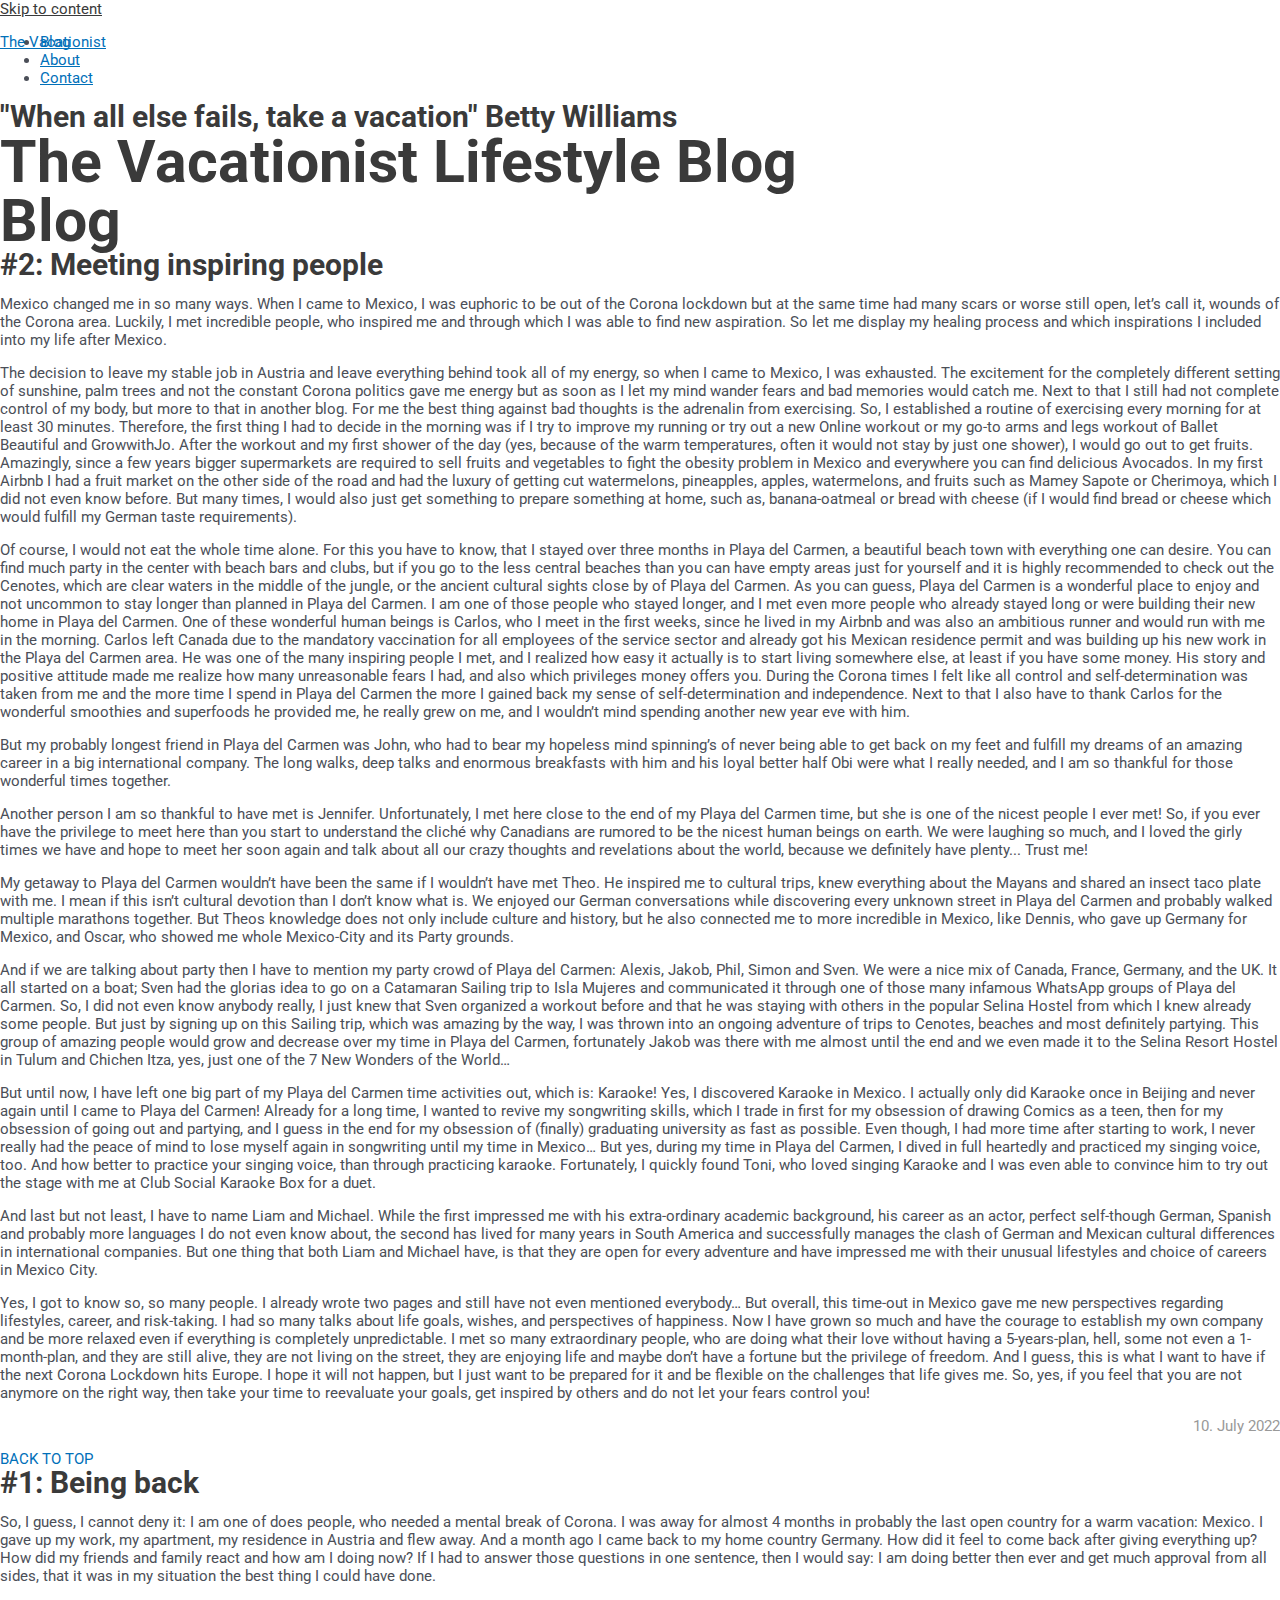
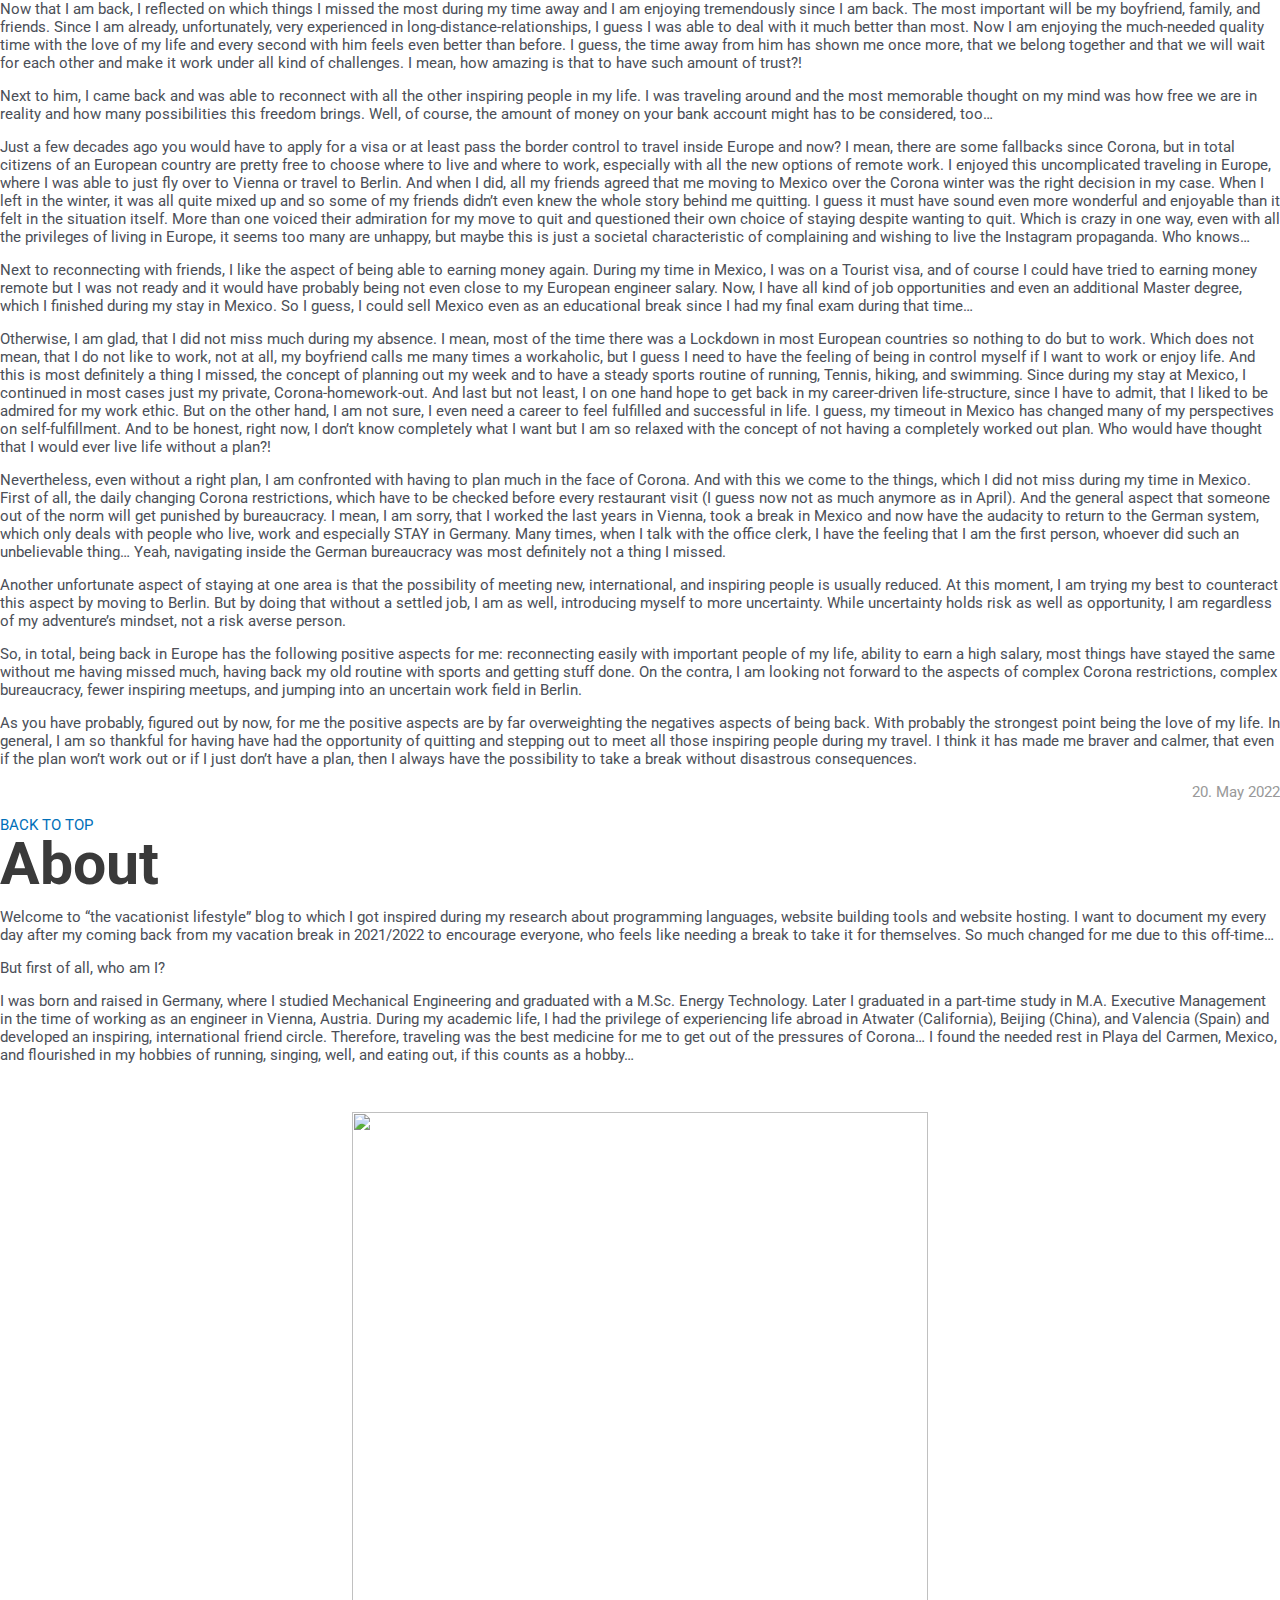
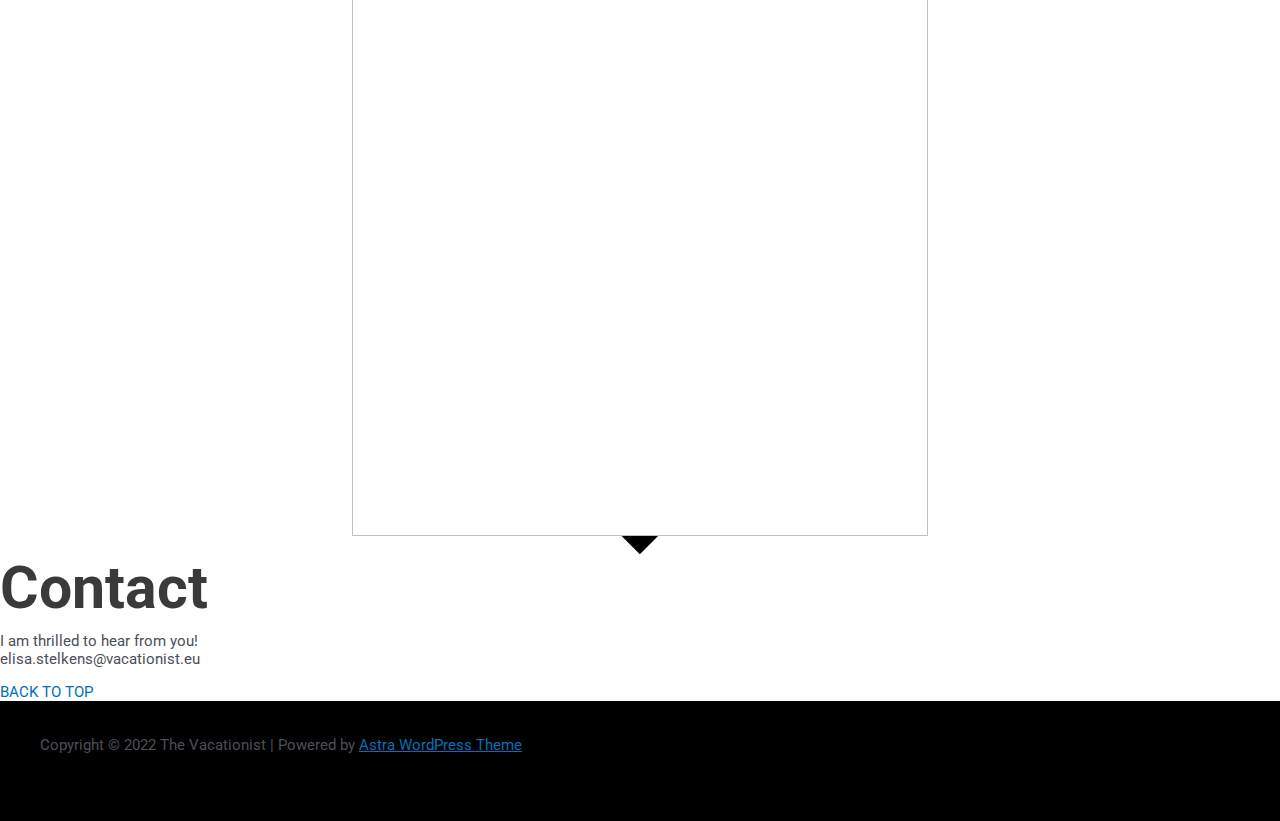
==== commit 0d6a75b5: "Update index.html" ====
--- a/index.html
+++ b/index.html
@@ -1,10 +1,10 @@
 <!DOCTYPE html>
-<html lang="en-US">
-<head>
-<meta charset="UTF-8">
-<meta name="viewport" content="width=device-width, initial-scale=1">
-<link rel="profile" href="https://gmpg.org/xfn/11">
-
+<html lang="en-US">
+<head>
+<meta charset="UTF-8">
+<meta name="viewport" content="width=device-width, initial-scale=1">
+<link rel="profile" href="https://gmpg.org/xfn/11">
+
 <title>The Vacationist &#8211; Just another WordPress site</title>
 <meta name="robots" content="max-image-preview:large">
 <link rel="dns-prefetch" href="//s.w.org">
@@ -68,34 +68,34 @@
 <link rel="shortlink" href="http://vacationist.eu/">
 <link rel="alternate" type="application/json+oembed" href="http://vacationist.eu/wp-json/oembed/1.0/embed?url=http%3A%2F%2Fvacationist.eu%2F">
 <link rel="alternate" type="text/xml+oembed" href="http://vacationist.eu/wp-json/oembed/1.0/embed?url=http%3A%2F%2Fvacationist.eu%2F&#038;format=xml">
-</head>
-
-<body itemtype="https://schema.org/WebPage" itemscope="itemscope" class="home page-template-default page page-id-6 ehf-header ehf-template-astra ehf-stylesheet-astra ast-single-post ast-inherit-site-logo-transparent ast-theme-transparent-header ast-hfb-header ast-desktop ast-page-builder-template ast-no-sidebar astra-3.8.1 elementor-default elementor-kit-5 elementor-page elementor-page-6">
-<svg xmlns="http://www.w3.org/2000/svg" viewbox="0 0 0 0" width="0" height="0" focusable="false" role="none" style="visibility: hidden; position: absolute; left: -9999px; overflow: hidden;"><defs><filter id="wp-duotone-dark-grayscale"><fecolormatrix color-interpolation-filters="sRGB" type="matrix" values=" .299 .587 .114 0 0 .299 .587 .114 0 0 .299 .587 .114 0 0 .299 .587 .114 0 0 "></fecolormatrix><fecomponenttransfer color-interpolation-filters="sRGB"><fefuncr type="table" tablevalues="0 0.49803921568627"></fefuncr><fefuncg type="table" tablevalues="0 0.49803921568627"></fefuncg><fefuncb type="table" tablevalues="0 0.49803921568627"></fefuncb><fefunca type="table" tablevalues="1 1"></fefunca></fecomponenttransfer><fecomposite in2="SourceGraphic" operator="in"></fecomposite></filter></defs></svg><svg xmlns="http://www.w3.org/2000/svg" viewbox="0 0 0 0" width="0" height="0" focusable="false" role="none" style="visibility: hidden; position: absolute; left: -9999px; overflow: hidden;"><defs><filter id="wp-duotone-grayscale"><fecolormatrix color-interpolation-filters="sRGB" type="matrix" values=" .299 .587 .114 0 0 .299 .587 .114 0 0 .299 .587 .114 0 0 .299 .587 .114 0 0 "></fecolormatrix><fecomponenttransfer color-interpolation-filters="sRGB"><fefuncr type="table" tablevalues="0 1"></fefuncr><fefuncg type="table" tablevalues="0 1"></fefuncg><fefuncb type="table" tablevalues="0 1"></fefuncb><fefunca type="table" tablevalues="1 1"></fefunca></fecomponenttransfer><fecomposite in2="SourceGraphic" operator="in"></fecomposite></filter></defs></svg><svg xmlns="http://www.w3.org/2000/svg" viewbox="0 0 0 0" width="0" height="0" focusable="false" role="none" style="visibility: hidden; position: absolute; left: -9999px; overflow: hidden;"><defs><filter id="wp-duotone-purple-yellow"><fecolormatrix color-interpolation-filters="sRGB" type="matrix" values=" .299 .587 .114 0 0 .299 .587 .114 0 0 .299 .587 .114 0 0 .299 .587 .114 0 0 "></fecolormatrix><fecomponenttransfer color-interpolation-filters="sRGB"><fefuncr type="table" tablevalues="0.54901960784314 0.98823529411765"></fefuncr><fefuncg type="table" tablevalues="0 1"></fefuncg><fefuncb type="table" tablevalues="0.71764705882353 0.25490196078431"></fefuncb><fefunca type="table" tablevalues="1 1"></fefunca></fecomponenttransfer><fecomposite in2="SourceGraphic" operator="in"></fecomposite></filter></defs></svg><svg xmlns="http://www.w3.org/2000/svg" viewbox="0 0 0 0" width="0" height="0" focusable="false" role="none" style="visibility: hidden; position: absolute; left: -9999px; overflow: hidden;"><defs><filter id="wp-duotone-blue-red"><fecolormatrix color-interpolation-filters="sRGB" type="matrix" values=" .299 .587 .114 0 0 .299 .587 .114 0 0 .299 .587 .114 0 0 .299 .587 .114 0 0 "></fecolormatrix><fecomponenttransfer color-interpolation-filters="sRGB"><fefuncr type="table" tablevalues="0 1"></fefuncr><fefuncg type="table" tablevalues="0 0.27843137254902"></fefuncg><fefuncb type="table" tablevalues="0.5921568627451 0.27843137254902"></fefuncb><fefunca type="table" tablevalues="1 1"></fefunca></fecomponenttransfer><fecomposite in2="SourceGraphic" operator="in"></fecomposite></filter></defs></svg><svg xmlns="http://www.w3.org/2000/svg" viewbox="0 0 0 0" width="0" height="0" focusable="false" role="none" style="visibility: hidden; position: absolute; left: -9999px; overflow: hidden;"><defs><filter id="wp-duotone-midnight"><fecolormatrix color-interpolation-filters="sRGB" type="matrix" values=" .299 .587 .114 0 0 .299 .587 .114 0 0 .299 .587 .114 0 0 .299 .587 .114 0 0 "></fecolormatrix><fecomponenttransfer color-interpolation-filters="sRGB"><fefuncr type="table" tablevalues="0 0"></fefuncr><fefuncg type="table" tablevalues="0 0.64705882352941"></fefuncg><fefuncb type="table" tablevalues="0 1"></fefuncb><fefunca type="table" tablevalues="1 1"></fefunca></fecomponenttransfer><fecomposite in2="SourceGraphic" operator="in"></fecomposite></filter></defs></svg><svg xmlns="http://www.w3.org/2000/svg" viewbox="0 0 0 0" width="0" height="0" focusable="false" role="none" style="visibility: hidden; position: absolute; left: -9999px; overflow: hidden;"><defs><filter id="wp-duotone-magenta-yellow"><fecolormatrix color-interpolation-filters="sRGB" type="matrix" values=" .299 .587 .114 0 0 .299 .587 .114 0 0 .299 .587 .114 0 0 .299 .587 .114 0 0 "></fecolormatrix><fecomponenttransfer color-interpolation-filters="sRGB"><fefuncr type="table" tablevalues="0.78039215686275 1"></fefuncr><fefuncg type="table" tablevalues="0 0.94901960784314"></fefuncg><fefuncb type="table" tablevalues="0.35294117647059 0.47058823529412"></fefuncb><fefunca type="table" tablevalues="1 1"></fefunca></fecomponenttransfer><fecomposite in2="SourceGraphic" operator="in"></fecomposite></filter></defs></svg><svg xmlns="http://www.w3.org/2000/svg" viewbox="0 0 0 0" width="0" height="0" focusable="false" role="none" style="visibility: hidden; position: absolute; left: -9999px; overflow: hidden;"><defs><filter id="wp-duotone-purple-green"><fecolormatrix color-interpolation-filters="sRGB" type="matrix" values=" .299 .587 .114 0 0 .299 .587 .114 0 0 .299 .587 .114 0 0 .299 .587 .114 0 0 "></fecolormatrix><fecomponenttransfer color-interpolation-filters="sRGB"><fefuncr type="table" tablevalues="0.65098039215686 0.40392156862745"></fefuncr><fefuncg type="table" tablevalues="0 1"></fefuncg><fefuncb type="table" tablevalues="0.44705882352941 0.4"></fefuncb><fefunca type="table" tablevalues="1 1"></fefunca></fecomponenttransfer><fecomposite in2="SourceGraphic" operator="in"></fecomposite></filter></defs></svg><svg xmlns="http://www.w3.org/2000/svg" viewbox="0 0 0 0" width="0" height="0" focusable="false" role="none" style="visibility: hidden; position: absolute; left: -9999px; overflow: hidden;"><defs><filter id="wp-duotone-blue-orange"><fecolormatrix color-interpolation-filters="sRGB" type="matrix" values=" .299 .587 .114 0 0 .299 .587 .114 0 0 .299 .587 .114 0 0 .299 .587 .114 0 0 "></fecolormatrix><fecomponenttransfer color-interpolation-filters="sRGB"><fefuncr type="table" tablevalues="0.098039215686275 1"></fefuncr><fefuncg type="table" tablevalues="0 0.66274509803922"></fefuncg><fefuncb type="table" tablevalues="0.84705882352941 0.41960784313725"></fefuncb><fefunca type="table" tablevalues="1 1"></fefunca></fecomponenttransfer><fecomposite in2="SourceGraphic" operator="in"></fecomposite></filter></defs></svg>
-<a class="skip-link screen-reader-text" href="#content" role="link" title="Skip to content">
-		Skip to content</a>
-
-<div class="hfeed site" id="page">
+</head>
+
+<body itemtype="https://schema.org/WebPage" itemscope="itemscope" class="home page-template-default page page-id-6 ehf-header ehf-template-astra ehf-stylesheet-astra ast-single-post ast-inherit-site-logo-transparent ast-theme-transparent-header ast-hfb-header ast-desktop ast-page-builder-template ast-no-sidebar astra-3.8.1 elementor-default elementor-kit-5 elementor-page elementor-page-6">
+<svg xmlns="http://www.w3.org/2000/svg" viewbox="0 0 0 0" width="0" height="0" focusable="false" role="none" style="visibility: hidden; position: absolute; left: -9999px; overflow: hidden;"><defs><filter id="wp-duotone-dark-grayscale"><fecolormatrix color-interpolation-filters="sRGB" type="matrix" values=" .299 .587 .114 0 0 .299 .587 .114 0 0 .299 .587 .114 0 0 .299 .587 .114 0 0 "></fecolormatrix><fecomponenttransfer color-interpolation-filters="sRGB"><fefuncr type="table" tablevalues="0 0.49803921568627"></fefuncr><fefuncg type="table" tablevalues="0 0.49803921568627"></fefuncg><fefuncb type="table" tablevalues="0 0.49803921568627"></fefuncb><fefunca type="table" tablevalues="1 1"></fefunca></fecomponenttransfer><fecomposite in2="SourceGraphic" operator="in"></fecomposite></filter></defs></svg><svg xmlns="http://www.w3.org/2000/svg" viewbox="0 0 0 0" width="0" height="0" focusable="false" role="none" style="visibility: hidden; position: absolute; left: -9999px; overflow: hidden;"><defs><filter id="wp-duotone-grayscale"><fecolormatrix color-interpolation-filters="sRGB" type="matrix" values=" .299 .587 .114 0 0 .299 .587 .114 0 0 .299 .587 .114 0 0 .299 .587 .114 0 0 "></fecolormatrix><fecomponenttransfer color-interpolation-filters="sRGB"><fefuncr type="table" tablevalues="0 1"></fefuncr><fefuncg type="table" tablevalues="0 1"></fefuncg><fefuncb type="table" tablevalues="0 1"></fefuncb><fefunca type="table" tablevalues="1 1"></fefunca></fecomponenttransfer><fecomposite in2="SourceGraphic" operator="in"></fecomposite></filter></defs></svg><svg xmlns="http://www.w3.org/2000/svg" viewbox="0 0 0 0" width="0" height="0" focusable="false" role="none" style="visibility: hidden; position: absolute; left: -9999px; overflow: hidden;"><defs><filter id="wp-duotone-purple-yellow"><fecolormatrix color-interpolation-filters="sRGB" type="matrix" values=" .299 .587 .114 0 0 .299 .587 .114 0 0 .299 .587 .114 0 0 .299 .587 .114 0 0 "></fecolormatrix><fecomponenttransfer color-interpolation-filters="sRGB"><fefuncr type="table" tablevalues="0.54901960784314 0.98823529411765"></fefuncr><fefuncg type="table" tablevalues="0 1"></fefuncg><fefuncb type="table" tablevalues="0.71764705882353 0.25490196078431"></fefuncb><fefunca type="table" tablevalues="1 1"></fefunca></fecomponenttransfer><fecomposite in2="SourceGraphic" operator="in"></fecomposite></filter></defs></svg><svg xmlns="http://www.w3.org/2000/svg" viewbox="0 0 0 0" width="0" height="0" focusable="false" role="none" style="visibility: hidden; position: absolute; left: -9999px; overflow: hidden;"><defs><filter id="wp-duotone-blue-red"><fecolormatrix color-interpolation-filters="sRGB" type="matrix" values=" .299 .587 .114 0 0 .299 .587 .114 0 0 .299 .587 .114 0 0 .299 .587 .114 0 0 "></fecolormatrix><fecomponenttransfer color-interpolation-filters="sRGB"><fefuncr type="table" tablevalues="0 1"></fefuncr><fefuncg type="table" tablevalues="0 0.27843137254902"></fefuncg><fefuncb type="table" tablevalues="0.5921568627451 0.27843137254902"></fefuncb><fefunca type="table" tablevalues="1 1"></fefunca></fecomponenttransfer><fecomposite in2="SourceGraphic" operator="in"></fecomposite></filter></defs></svg><svg xmlns="http://www.w3.org/2000/svg" viewbox="0 0 0 0" width="0" height="0" focusable="false" role="none" style="visibility: hidden; position: absolute; left: -9999px; overflow: hidden;"><defs><filter id="wp-duotone-midnight"><fecolormatrix color-interpolation-filters="sRGB" type="matrix" values=" .299 .587 .114 0 0 .299 .587 .114 0 0 .299 .587 .114 0 0 .299 .587 .114 0 0 "></fecolormatrix><fecomponenttransfer color-interpolation-filters="sRGB"><fefuncr type="table" tablevalues="0 0"></fefuncr><fefuncg type="table" tablevalues="0 0.64705882352941"></fefuncg><fefuncb type="table" tablevalues="0 1"></fefuncb><fefunca type="table" tablevalues="1 1"></fefunca></fecomponenttransfer><fecomposite in2="SourceGraphic" operator="in"></fecomposite></filter></defs></svg><svg xmlns="http://www.w3.org/2000/svg" viewbox="0 0 0 0" width="0" height="0" focusable="false" role="none" style="visibility: hidden; position: absolute; left: -9999px; overflow: hidden;"><defs><filter id="wp-duotone-magenta-yellow"><fecolormatrix color-interpolation-filters="sRGB" type="matrix" values=" .299 .587 .114 0 0 .299 .587 .114 0 0 .299 .587 .114 0 0 .299 .587 .114 0 0 "></fecolormatrix><fecomponenttransfer color-interpolation-filters="sRGB"><fefuncr type="table" tablevalues="0.78039215686275 1"></fefuncr><fefuncg type="table" tablevalues="0 0.94901960784314"></fefuncg><fefuncb type="table" tablevalues="0.35294117647059 0.47058823529412"></fefuncb><fefunca type="table" tablevalues="1 1"></fefunca></fecomponenttransfer><fecomposite in2="SourceGraphic" operator="in"></fecomposite></filter></defs></svg><svg xmlns="http://www.w3.org/2000/svg" viewbox="0 0 0 0" width="0" height="0" focusable="false" role="none" style="visibility: hidden; position: absolute; left: -9999px; overflow: hidden;"><defs><filter id="wp-duotone-purple-green"><fecolormatrix color-interpolation-filters="sRGB" type="matrix" values=" .299 .587 .114 0 0 .299 .587 .114 0 0 .299 .587 .114 0 0 .299 .587 .114 0 0 "></fecolormatrix><fecomponenttransfer color-interpolation-filters="sRGB"><fefuncr type="table" tablevalues="0.65098039215686 0.40392156862745"></fefuncr><fefuncg type="table" tablevalues="0 1"></fefuncg><fefuncb type="table" tablevalues="0.44705882352941 0.4"></fefuncb><fefunca type="table" tablevalues="1 1"></fefunca></fecomponenttransfer><fecomposite in2="SourceGraphic" operator="in"></fecomposite></filter></defs></svg><svg xmlns="http://www.w3.org/2000/svg" viewbox="0 0 0 0" width="0" height="0" focusable="false" role="none" style="visibility: hidden; position: absolute; left: -9999px; overflow: hidden;"><defs><filter id="wp-duotone-blue-orange"><fecolormatrix color-interpolation-filters="sRGB" type="matrix" values=" .299 .587 .114 0 0 .299 .587 .114 0 0 .299 .587 .114 0 0 .299 .587 .114 0 0 "></fecolormatrix><fecomponenttransfer color-interpolation-filters="sRGB"><fefuncr type="table" tablevalues="0.098039215686275 1"></fefuncr><fefuncg type="table" tablevalues="0 0.66274509803922"></fefuncg><fefuncb type="table" tablevalues="0.84705882352941 0.41960784313725"></fefuncb><fefunca type="table" tablevalues="1 1"></fefunca></fecomponenttransfer><fecomposite in2="SourceGraphic" operator="in"></fecomposite></filter></defs></svg>
+<a class="skip-link screen-reader-text" href="#content" role="link" title="Skip to content">
+		Skip to content</a>
+
+<div class="hfeed site" id="page">
 			<header id="masthead" itemscope="itemscope" itemtype="https://schema.org/WPHeader">
 			<p class="main-title bhf-hidden" itemprop="headline"><a href="http://vacationist.eu" title="The Vacationist" rel="home">The Vacationist</a></p>
 					</header>
 
-		<div id="content" class="site-content">
-		<div class="ast-container">
-		
-
-	<div id="primary" class="content-area primary">
-
-		
-					<main id="main" class="site-main">
-				<article class="post-6 page type-page status-publish ast-article-single" id="post-6" itemtype="https://schema.org/CreativeWork" itemscope="itemscope">
-		<header class="entry-header ast-header-without-markup">
-		
-			</header><!-- .entry-header -->
-
-	<div class="entry-content clear" itemprop="text">
-
-		
+		<div id="content" class="site-content">
+		<div class="ast-container">
+		
+
+	<div id="primary" class="content-area primary">
+
+		
+					<main id="main" class="site-main">
+				<article class="post-6 page type-page status-publish ast-article-single" id="post-6" itemtype="https://schema.org/CreativeWork" itemscope="itemscope">
+		<header class="entry-header ast-header-without-markup">
+		
+			</header><!-- .entry-header -->
+
+	<div class="entry-content clear" itemprop="text">
+
+		
 				<div data-elementor-type="wp-page" data-elementor-id="6" class="elementor elementor-6">
 									<section class="elementor-section elementor-top-section elementor-element elementor-element-0d12113 elementor-section-full_width elementor-section-height-default elementor-section-height-default" data-id="0d12113" data-element_type="section" data-settings="{&quot;background_background&quot;:&quot;classic&quot;}">
 						<div class="elementor-container elementor-column-gap-custom">
@@ -192,6 +192,57 @@
 		</div>
 							</div>
 		</section>
+		<section class="elementor-section elementor-top-section elementor-element elementor-element-c36e265 elementor-section-boxed elementor-section-height-default elementor-section-height-default" data-id="c36e265" data-element_type="section" data-settings="{&quot;background_background&quot;:&quot;classic&quot;}">
+			<div class="elementor-container elementor-column-gap-default">
+		<div class="elementor-column elementor-col-100 elementor-top-column elementor-element elementor-element-f0d5458" data-id="f0d5458" data-element_type="column">
+<div class="elementor-widget-wrap elementor-element-populated">
+					<div class="elementor-element elementor-element-8373cd1 elementor-widget elementor-widget-heading" data-id="8373cd1" data-element_type="widget" data-widget_type="heading.default">
+	<div class="elementor-widget-container">
+<h2 class="elementor-heading-title elementor-size-default">#2:      Meeting inspiring people</h2>		</div>
+	</div>
+		</div>
+</div>
+				</div>
+</section>
+	<section class="elementor-section elementor-top-section elementor-element elementor-element-a8b03fe elementor-section-boxed elementor-section-height-default elementor-section-height-default" data-id="a8b03fe" data-element_type="section" data-settings="{&quot;background_background&quot;:&quot;classic&quot;}">
+			<div class="elementor-container elementor-column-gap-default">
+		<div class="elementor-column elementor-col-100 elementor-top-column elementor-element elementor-element-c2eab6d" data-id="c2eab6d" data-element_type="column" data-settings="{&quot;background_background&quot;:&quot;classic&quot;}">
+<div class="elementor-widget-wrap elementor-element-populated">
+					<div class="elementor-element elementor-element-d114474 elementor-widget elementor-widget-text-editor" data-id="d114474" data-element_type="widget" data-widget_type="text-editor.default">
+	<div class="elementor-widget-container">
+<style>/*! elementor - v3.6.5 - 27-04-2022 */
+.elementor-widget-text-editor.elementor-drop-cap-view-stacked .elementor-drop-cap{background-color:#818a91;color:#fff}.elementor-widget-text-editor.elementor-drop-cap-view-framed .elementor-drop-cap{color:#818a91;border:3px solid;background-color:transparent}.elementor-widget-text-editor:not(.elementor-drop-cap-view-default) .elementor-drop-cap{margin-top:8px}.elementor-widget-text-editor:not(.elementor-drop-cap-view-default) .elementor-drop-cap-letter{width:1em;height:1em}.elementor-widget-text-editor .elementor-drop-cap{float:left;text-align:center;line-height:1;font-size:50px}.elementor-widget-text-editor .elementor-drop-cap-letter{display:inline-block}</style>				<p>Mexico changed me in so many ways. When I came to Mexico, I was euphoric to be out of the Corona lockdown but at the same time had many scars or worse still open, let’s call it, wounds of the Corona area. Luckily, I met incredible people, who inspired me and through which I was able to find new aspiration. So let me display my healing process and which inspirations I included into my life after Mexico.</p>
+
+<p>The decision to leave my stable job in Austria and leave everything behind took all of my energy, so when I came to Mexico, I was exhausted. The excitement for the completely different setting of sunshine, palm trees and not the constant Corona politics gave me energy but as soon as I let my mind wander fears and bad memories would catch me. Next to that I still had not complete control of my body, but more to that in another blog. For me the best thing against bad thoughts is the adrenalin from exercising. So, I established a routine of exercising every morning for at least 30 minutes. Therefore, the first thing I had to decide in the morning was if I try to improve my running or try out a new Online workout or my go-to arms and legs workout of Ballet Beautiful and GrowwithJo. After the workout and my first shower of the day (yes, because of the warm temperatures, often it would not stay by just one shower), I would go out to get fruits. Amazingly, since a few years bigger supermarkets are required to sell fruits and vegetables to fight the obesity problem in Mexico and everywhere you can find delicious Avocados. In my first Airbnb I had a fruit market on the other side of the road and had the luxury of getting cut watermelons, pineapples, apples, watermelons, and fruits such as Mamey Sapote or Cherimoya, which I did not even know before. But many times, I would also just get something to prepare something at home, such as, banana-oatmeal or bread with cheese (if I would find bread or cheese which would fulfill my German taste requirements). </p>
+<p>Of course, I would not eat the whole time alone. For this you have to know, that I stayed over three months in Playa del Carmen, a beautiful beach town with everything one can desire. You can find much party in the center with beach bars and clubs, but if you go to the less central beaches than you can have empty areas just for yourself and it is highly recommended to check out the Cenotes, which are clear waters in the middle of the jungle, or the ancient cultural sights close by of Playa del Carmen. As you can guess, Playa del Carmen is a wonderful place to enjoy and not uncommon to stay longer than planned in Playa del Carmen. I am one of those people who stayed longer, and I met even more people who already stayed long or were building their new home in Playa del Carmen. One of these wonderful human beings is Carlos, who I meet in the first weeks, since he lived in my Airbnb and was also an ambitious runner and would run with me in the morning. Carlos left Canada due to the mandatory vaccination for all employees of the service sector and already got his Mexican residence permit and was building up his new work in the Playa del Carmen area. He was one of the many inspiring people I met, and I realized how easy it actually is to start living somewhere else, at least if you have some money. His story and positive attitude made me realize how many unreasonable fears I had, and also which privileges money offers you. During the Corona times I felt like all control and self-determination was taken from me and the more time I spend in Playa del Carmen the more I gained back my sense of self-determination and independence. Next to that I also have to thank Carlos for the wonderful smoothies and superfoods he provided me, he really grew on me, and I wouldn’t mind spending another new year eve with him.</p>
+<p>But my probably longest friend in Playa del Carmen was John, who had to bear my hopeless mind spinning’s of never being able to get back on my feet and fulfill my dreams of an amazing career in a big international company. The long walks, deep talks and enormous breakfasts with him and his loyal better half Obi were what I really needed, and I am so thankful for those wonderful times together.</p>
+<p>Another person I am so thankful to have met is Jennifer. Unfortunately, I met here close to the end of my Playa del Carmen time, but she is one of the nicest people I ever met! So, if you ever have the privilege to meet here than you start to understand the cliché why Canadians are rumored to be the nicest human beings on earth. We were laughing so much, and I loved the girly times we have and hope to meet her soon again and talk about all our crazy thoughts and revelations about the world, because we definitely have plenty... Trust me!</p>
+<p>My getaway to Playa del Carmen wouldn’t have been the same if I wouldn’t have met Theo. He inspired me to cultural trips, knew everything about the Mayans and shared an insect taco plate with me. I mean if this isn’t cultural devotion than I don’t know what is. We enjoyed our German conversations while discovering every unknown street in Playa del Carmen and probably walked multiple marathons together. But Theos knowledge does not only include culture and history, but he also connected me to more incredible in Mexico, like Dennis, who gave up Germany for Mexico, and Oscar, who showed me whole Mexico-City and its Party grounds.</p>
+<p>And if we are talking about party then I have to mention my party crowd of Playa del Carmen: Alexis, Jakob, Phil, Simon and Sven. We were a nice mix of Canada, France, Germany, and the UK. It all started on a boat; Sven had the glorias idea to go on a Catamaran Sailing trip to Isla Mujeres and communicated it through one of those many infamous WhatsApp groups of Playa del Carmen. So, I did not even know anybody really, I just knew that Sven organized a workout before and that he was staying with others in the popular Selina Hostel from which I knew already some people. But just by signing up on this Sailing trip, which was amazing by the way, I was thrown into an ongoing adventure of trips to Cenotes, beaches and most definitely partying. This group of amazing people would grow and decrease over my time in Playa del Carmen, fortunately Jakob was there with me almost until the end and we even made it to the Selina Resort Hostel in Tulum and Chichen Itza, yes, just one of the 7 New Wonders of the World…</p>
+<p>But until now, I have left one big part of my Playa del Carmen time activities out, which is: Karaoke! Yes, I discovered Karaoke in Mexico. I actually only did Karaoke once in Beijing and never again until I came to Playa del Carmen! Already for a long time, I wanted to revive my songwriting skills, which I trade in first for my obsession of drawing Comics as a teen, then for my obsession of going out and partying, and I guess in the end for my obsession of (finally) graduating university as fast as possible. Even though, I had more time after starting to work, I never really had the peace of mind to lose myself again in songwriting until my time in Mexico… But yes, during my time in Playa del Carmen, I dived in full heartedly and practiced my singing voice, too. And how better to practice your singing voice, than through practicing karaoke. Fortunately, I quickly found Toni, who loved singing Karaoke and I was even able to convince him to try out the stage with me at Club Social Karaoke Box for a duet.</p>
+<p>And last but not least, I have to name Liam and Michael. While the first impressed me with his extra-ordinary academic background, his career as an actor, perfect self-though German, Spanish and probably more languages I do not even know about, the second has lived for many years in South America and successfully manages the clash of German and Mexican cultural differences in international companies. But one thing that both Liam and Michael have, is that they are open for every adventure and have impressed me with their unusual lifestyles and choice of careers in Mexico City.</p>
+
+<p>Yes, I got to know so, so many people. I already wrote two pages and still have not even mentioned everybody… But overall, this time-out in Mexico gave me new perspectives regarding lifestyles, career, and risk-taking. I had so many talks about life goals, wishes, and perspectives of happiness. Now I have grown so much and have the courage to establish my own company and be more relaxed even if everything is completely unpredictable. I met so many extraordinary people, who are doing what their love without having a 5-years-plan, hell, some not even a 1-month-plan, and they are still alive, they are not living on the street, they are enjoying life and maybe don’t have a fortune but the privilege of freedom. And I guess, this is what I want to have if the next Corona Lockdown hits Europe. I hope it will not happen, but I just want to be prepared for it and be flexible on the challenges that life gives me. So, yes, if you feel that you are not anymore on the right way, then take your time to reevaluate your goals, get inspired by others and do not let your fears control you!</p>
+
+<p style="text-align: right;"><span style="color: #999999;">10. July 2022</span></p>						</div>
+	</div>
+	<div class="elementor-element elementor-element-1f6e45e elementor-align-center elementor-widget elementor-widget-button" data-id="1f6e45e" data-element_type="widget" data-widget_type="button.default">
+	<div class="elementor-widget-container">
+		<div class="elementor-button-wrapper">
+<a href="#home" class="elementor-button-link elementor-button elementor-size-sm" role="button">
+			<span class="elementor-button-content-wrapper">
+				<span class="elementor-button-icon elementor-align-icon-left">
+	<i aria-hidden="true" class="fas fa-angle-double-up"></i>			</span>
+			<span class="elementor-button-text">BACK TO TOP</span>
+</span>
+		</a>
+</div>
+	</div>
+	</div>
+		</div>
+</div>
+				</div>
+</section>
 				<section class="elementor-section elementor-top-section elementor-element elementor-element-c36e265 elementor-section-boxed elementor-section-height-default elementor-section-height-default" data-id="c36e265" data-element_type="section" data-settings="{&quot;background_background&quot;:&quot;classic&quot;}">
 						<div class="elementor-container elementor-column-gap-default">
 					<div class="elementor-column elementor-col-100 elementor-top-column elementor-element elementor-element-f0d5458" data-id="f0d5458" data-element_type="column">
@@ -387,26 +438,26 @@
 							</div>
 		</section>
 							</div>
-		
-		
-		
-	</div>
-<!-- .entry-content .clear -->
-
-	
-	
-</article><!-- #post-## -->
-
-			</main><!-- #main -->
-			
-		
-	</div>
-<!-- #primary -->
-
-
-	</div> <!-- ast-container -->
-	</div>
-<!-- #content -->
+		
+		
+		
+	</div>
+<!-- .entry-content .clear -->
+
+	
+	
+</article><!-- #post-## -->
+
+			</main><!-- #main -->
+			
+		
+	</div>
+<!-- #primary -->
+
+
+	</div> <!-- ast-container -->
+	</div>
+<!-- #content -->
 <footer class="site-footer" id="colophon" itemtype="https://schema.org/WPFooter" itemscope="itemscope" itemid="#colophon">
 			<div class="site-below-footer-wrap ast-builder-grid-row-container site-footer-focus-item ast-builder-grid-row-full ast-builder-grid-row-tablet-full ast-builder-grid-row-mobile-full ast-footer-row-stack ast-footer-row-tablet-stack ast-footer-row-mobile-stack" data-section="section-below-footer-builder">
 	<div class="ast-builder-grid-row-container-inner">
@@ -423,7 +474,7 @@
 </div>
 	</footer><!-- #colophon -->
 	</div>
-<!-- #page -->
+<!-- #page -->
 <script id="astra-theme-js-js-extra">
 var astra = {"break_point":"921","isRtl":""};
 </script>
@@ -439,8 +490,8 @@
 var elementorFrontendConfig = {"environmentMode":{"edit":false,"wpPreview":false,"isScriptDebug":false},"i18n":{"shareOnFacebook":"Share on Facebook","shareOnTwitter":"Share on Twitter","pinIt":"Pin it","download":"Download","downloadImage":"Download image","fullscreen":"Fullscreen","zoom":"Zoom","share":"Share","playVideo":"Play Video","previous":"Previous","next":"Next","close":"Close"},"is_rtl":false,"breakpoints":{"xs":0,"sm":480,"md":768,"lg":1025,"xl":1440,"xxl":1600},"responsive":{"breakpoints":{"mobile":{"label":"Mobile","value":767,"default_value":767,"direction":"max","is_enabled":true},"mobile_extra":{"label":"Mobile Extra","value":880,"default_value":880,"direction":"max","is_enabled":false},"tablet":{"label":"Tablet","value":1024,"default_value":1024,"direction":"max","is_enabled":true},"tablet_extra":{"label":"Tablet Extra","value":1200,"default_value":1200,"direction":"max","is_enabled":false},"laptop":{"label":"Laptop","value":1366,"default_value":1366,"direction":"max","is_enabled":false},"widescreen":{"label":"Widescreen","value":2400,"default_value":2400,"direction":"min","is_enabled":false}}},"version":"3.6.5","is_static":false,"experimentalFeatures":{"e_dom_optimization":true,"e_optimized_assets_loading":true,"e_optimized_css_loading":true,"a11y_improvements":true,"e_import_export":true,"additional_custom_breakpoints":true,"e_hidden_wordpress_widgets":true,"landing-pages":true,"elements-color-picker":true,"favorite-widgets":true,"admin-top-bar":true},"urls":{"assets":"http:\/\/vacationist.eu\/wp-content\/plugins\/elementor\/assets\/"},"settings":{"page":[],"editorPreferences":[]},"kit":{"active_breakpoints":["viewport_mobile","viewport_tablet"],"global_image_lightbox":"yes","lightbox_enable_counter":"yes","lightbox_enable_fullscreen":"yes","lightbox_enable_zoom":"yes","lightbox_enable_share":"yes","lightbox_title_src":"title","lightbox_description_src":"description"},"post":{"id":6,"title":"The%20Vacationist%20%E2%80%93%20Just%20another%20WordPress%20site","excerpt":"","featuredImage":false}};
 </script>
 <script src="http://vacationist.eu/wp-content/plugins/elementor/assets/js/frontend.min.js?ver=3.6.5" id="elementor-frontend-js"></script>
-			<script>
-			/(trident|msie)/i.test(navigator.userAgent)&&document.getElementById&&window.addEventListener&&window.addEventListener("hashchange",function(){var t,e=location.hash.substring(1);/^[A-z0-9_-]+$/.test(e)&&(t=document.getElementById(e))&&(/^(?:a|select|input|button|textarea)$/i.test(t.tagName)||(t.tabIndex=-1),t.focus())},!1);
-			</script>
-				</body>
+			<script>
+			/(trident|msie)/i.test(navigator.userAgent)&&document.getElementById&&window.addEventListener&&window.addEventListener("hashchange",function(){var t,e=location.hash.substring(1);/^[A-z0-9_-]+$/.test(e)&&(t=document.getElementById(e))&&(/^(?:a|select|input|button|textarea)$/i.test(t.tagName)||(t.tabIndex=-1),t.focus())},!1);
+			</script>
+				</body>
 </html>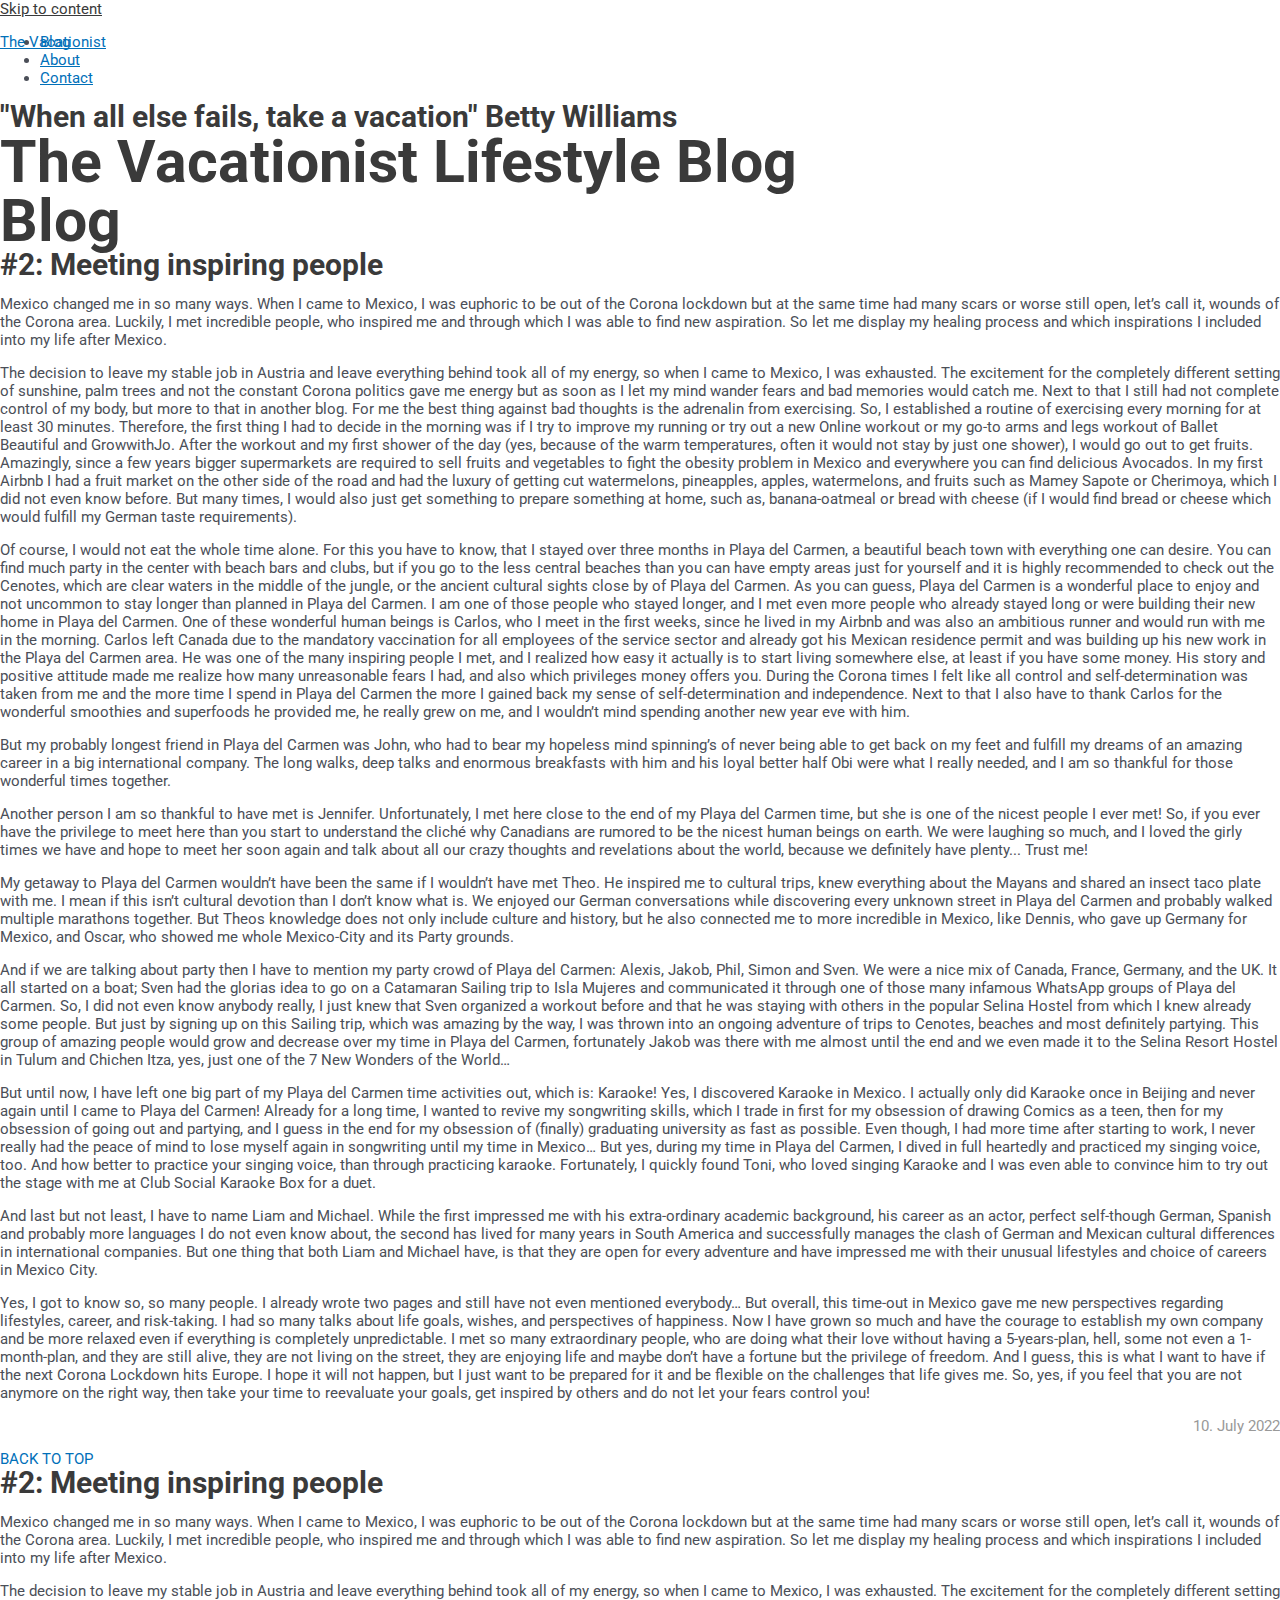
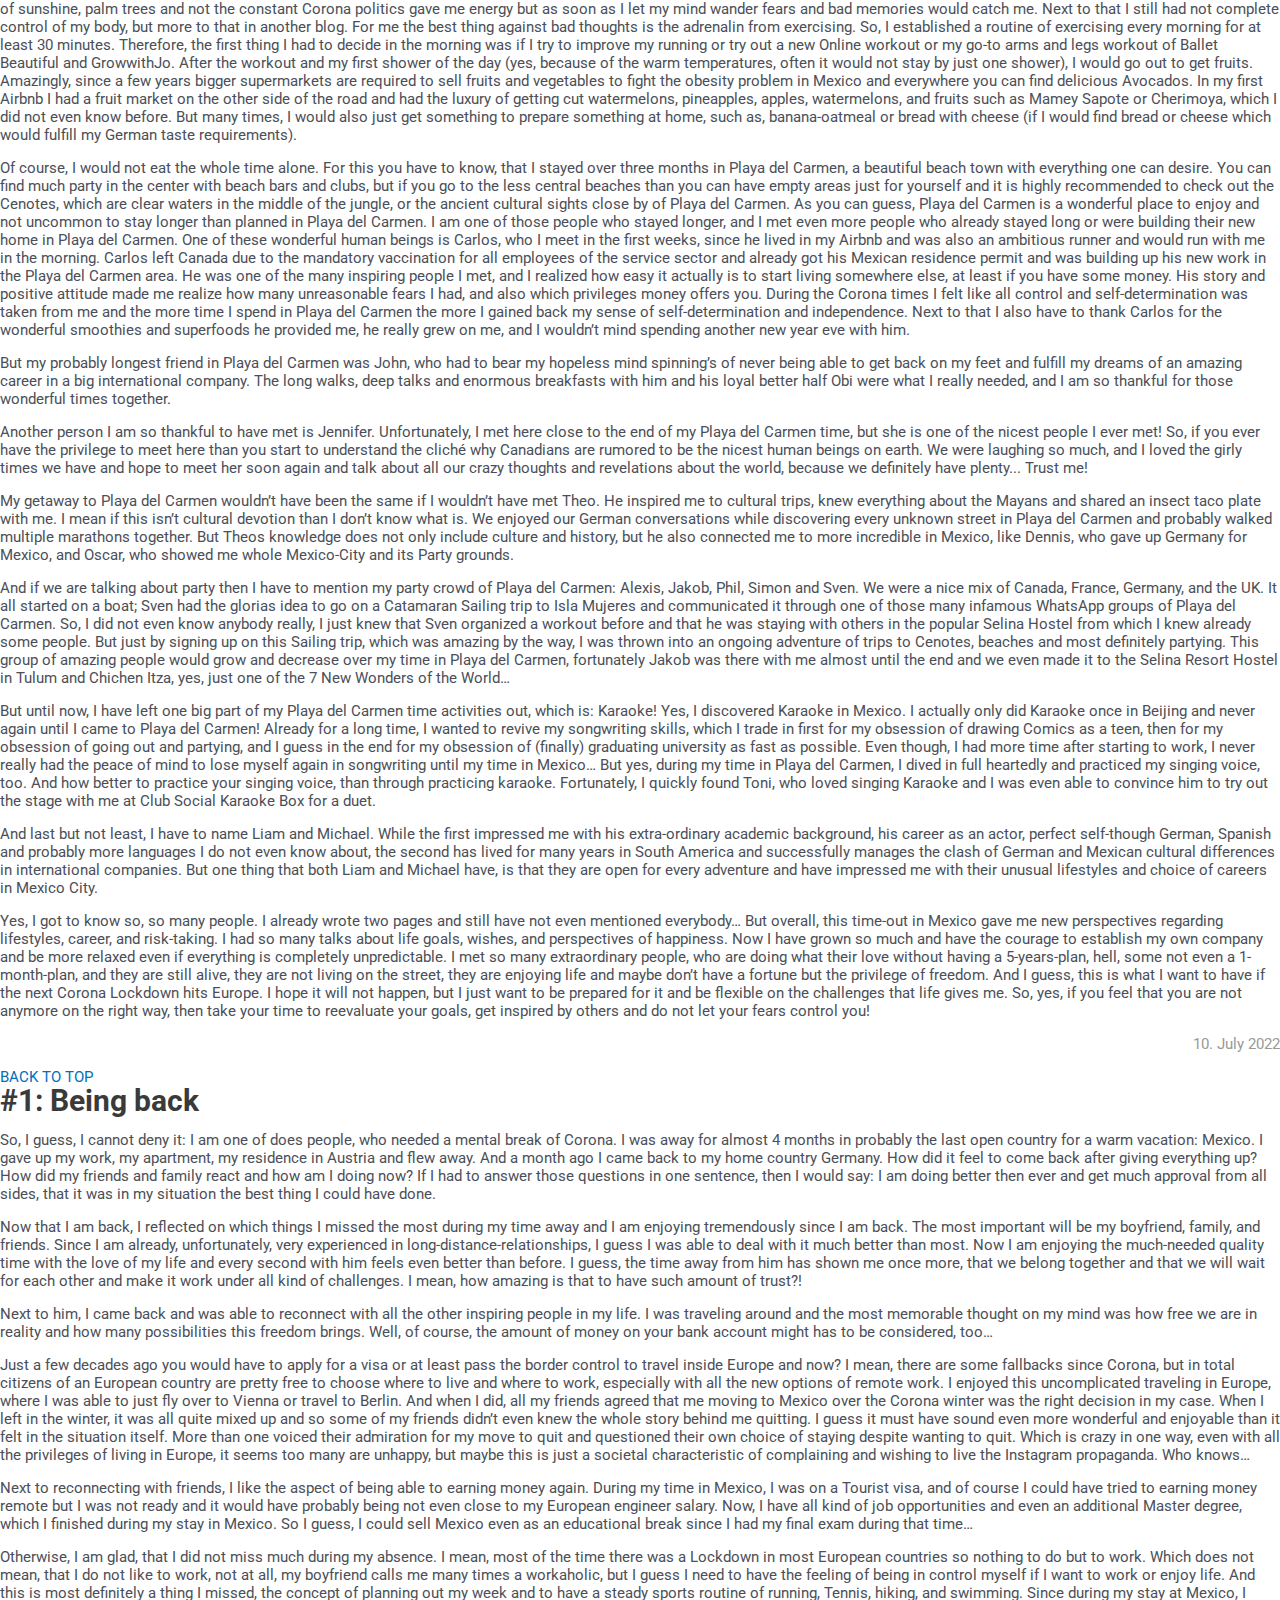
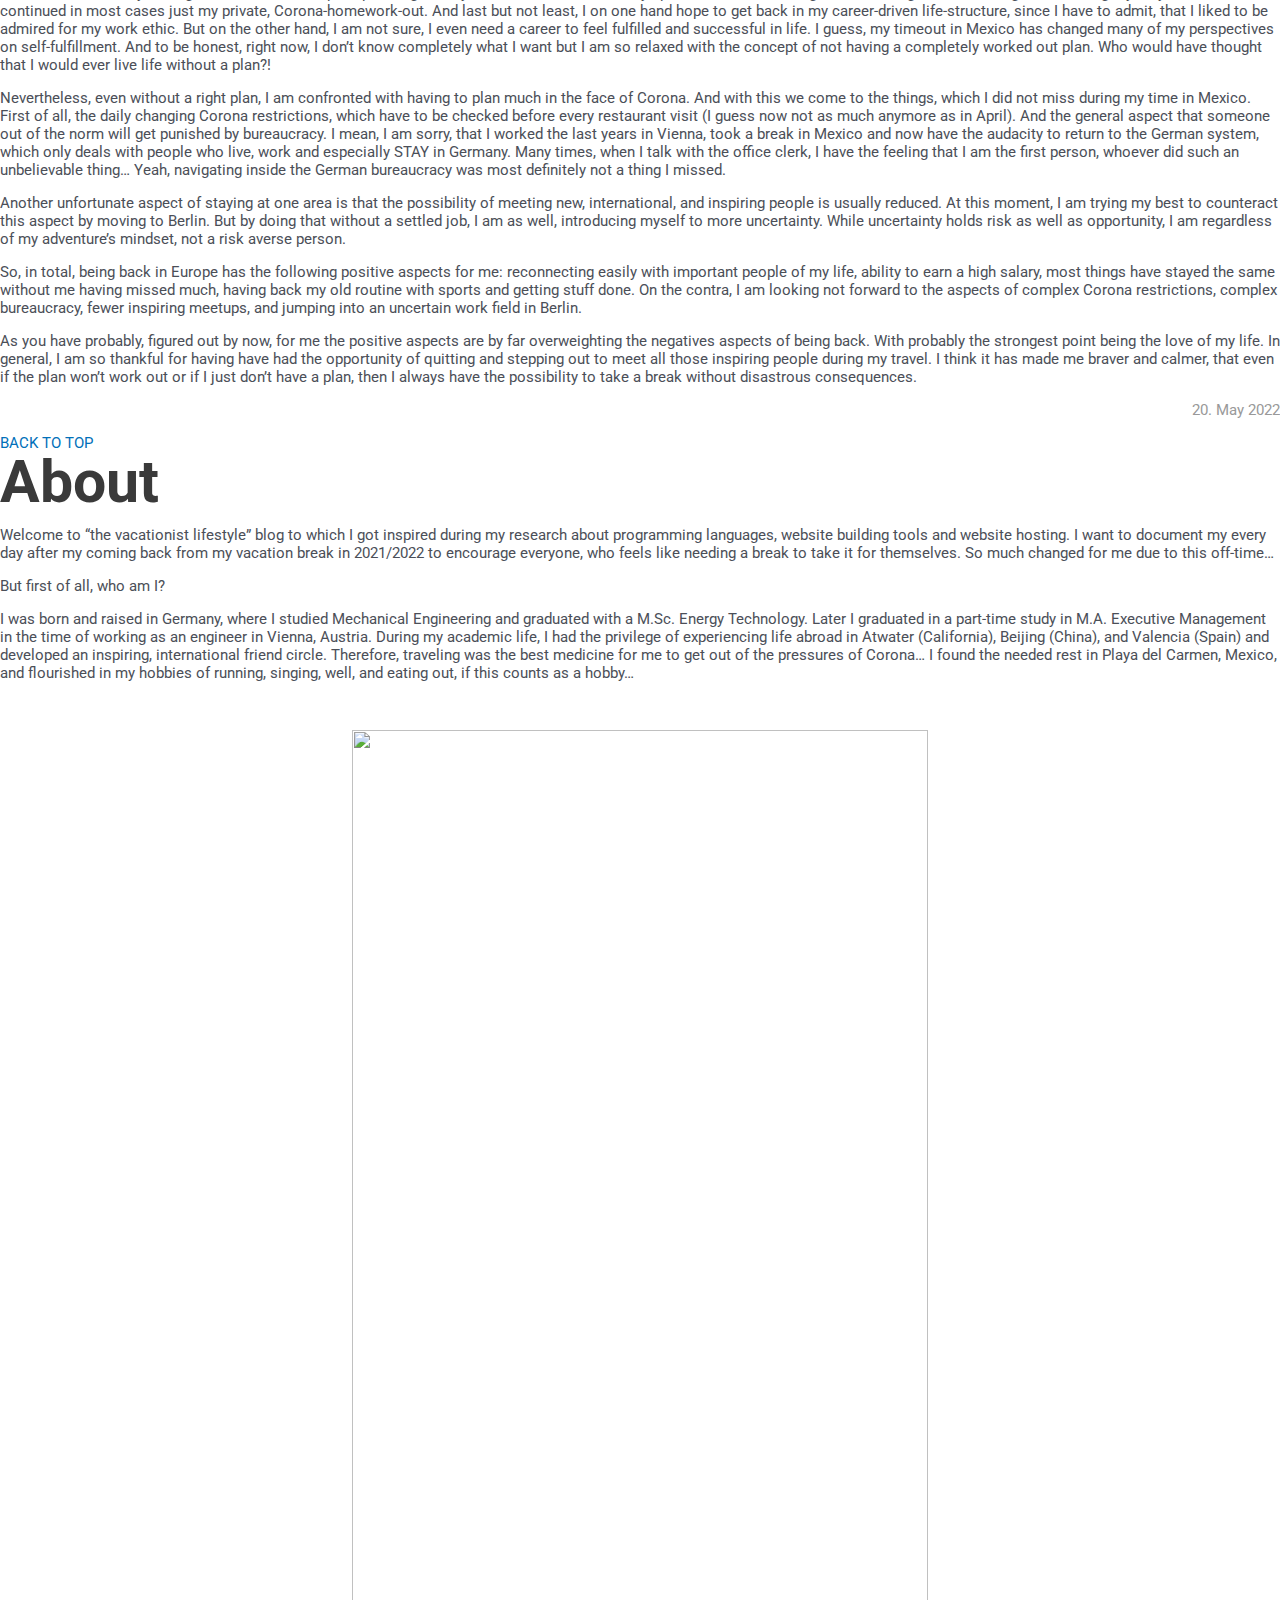
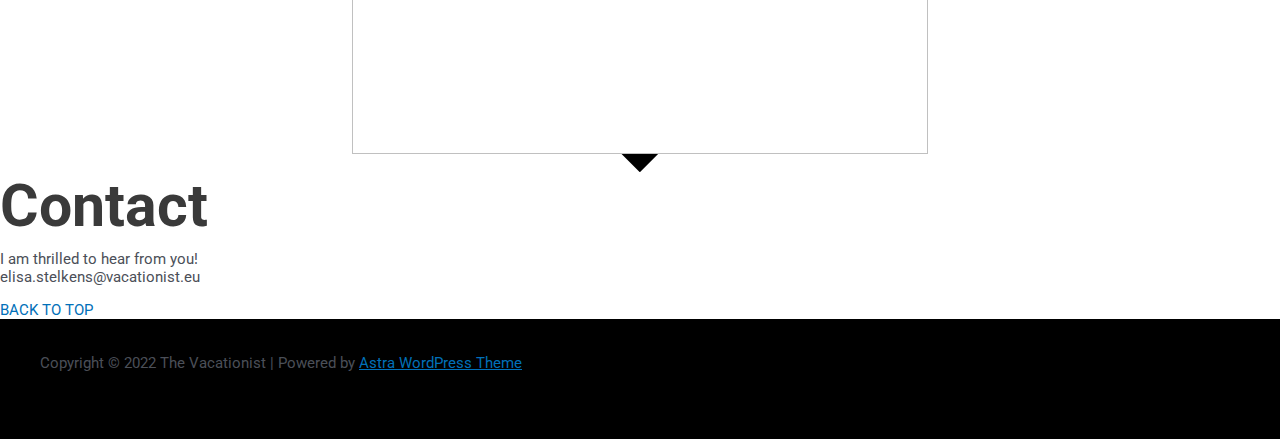
==== commit 35950ba2: "Blog 3 -2. Versuch" ====
--- a/index.html
+++ b/index.html
@@ -240,6 +240,54 @@
 	</div>
 	</div>
 		</div>
+		<section class="elementor-section elementor-top-section elementor-element elementor-element-c36e265 elementor-section-boxed elementor-section-height-default elementor-section-height-default" data-id="c36e265" data-element_type="section" data-settings="{&quot;background_background&quot;:&quot;classic&quot;}">
+			<div class="elementor-container elementor-column-gap-default">
+		<div class="elementor-column elementor-col-100 elementor-top-column elementor-element elementor-element-f0d5458" data-id="f0d5458" data-element_type="column">
+<div class="elementor-widget-wrap elementor-element-populated">
+					<div class="elementor-element elementor-element-8373cd1 elementor-widget elementor-widget-heading" data-id="8373cd1" data-element_type="widget" data-widget_type="heading.default">
+	<div class="elementor-widget-container">
+<h2 class="elementor-heading-title elementor-size-default">#2:      Meeting inspiring people</h2>		</div>
+	</div>
+		</div>
+</div>
+				</div>
+</section>
+	<section class="elementor-section elementor-top-section elementor-element elementor-element-a8b03fe elementor-section-boxed elementor-section-height-default elementor-section-height-default" data-id="a8b03fe" data-element_type="section" data-settings="{&quot;background_background&quot;:&quot;classic&quot;}">
+			<div class="elementor-container elementor-column-gap-default">
+		<div class="elementor-column elementor-col-100 elementor-top-column elementor-element elementor-element-c2eab6d" data-id="c2eab6d" data-element_type="column" data-settings="{&quot;background_background&quot;:&quot;classic&quot;}">
+<div class="elementor-widget-wrap elementor-element-populated">
+					<div class="elementor-element elementor-element-d114474 elementor-widget elementor-widget-text-editor" data-id="d114474" data-element_type="widget" data-widget_type="text-editor.default">
+	<div class="elementor-widget-container">
+<style>/*! elementor - v3.6.5 - 27-04-2022 */
+.elementor-widget-text-editor.elementor-drop-cap-view-stacked .elementor-drop-cap{background-color:#818a91;color:#fff}.elementor-widget-text-editor.elementor-drop-cap-view-framed .elementor-drop-cap{color:#818a91;border:3px solid;background-color:transparent}.elementor-widget-text-editor:not(.elementor-drop-cap-view-default) .elementor-drop-cap{margin-top:8px}.elementor-widget-text-editor:not(.elementor-drop-cap-view-default) .elementor-drop-cap-letter{width:1em;height:1em}.elementor-widget-text-editor .elementor-drop-cap{float:left;text-align:center;line-height:1;font-size:50px}.elementor-widget-text-editor .elementor-drop-cap-letter{display:inline-block}</style>				<p>Mexico changed me in so many ways. When I came to Mexico, I was euphoric to be out of the Corona lockdown but at the same time had many scars or worse still open, let’s call it, wounds of the Corona area. Luckily, I met incredible people, who inspired me and through which I was able to find new aspiration. So let me display my healing process and which inspirations I included into my life after Mexico.</p>
+
+<p>The decision to leave my stable job in Austria and leave everything behind took all of my energy, so when I came to Mexico, I was exhausted. The excitement for the completely different setting of sunshine, palm trees and not the constant Corona politics gave me energy but as soon as I let my mind wander fears and bad memories would catch me. Next to that I still had not complete control of my body, but more to that in another blog. For me the best thing against bad thoughts is the adrenalin from exercising. So, I established a routine of exercising every morning for at least 30 minutes. Therefore, the first thing I had to decide in the morning was if I try to improve my running or try out a new Online workout or my go-to arms and legs workout of Ballet Beautiful and GrowwithJo. After the workout and my first shower of the day (yes, because of the warm temperatures, often it would not stay by just one shower), I would go out to get fruits. Amazingly, since a few years bigger supermarkets are required to sell fruits and vegetables to fight the obesity problem in Mexico and everywhere you can find delicious Avocados. In my first Airbnb I had a fruit market on the other side of the road and had the luxury of getting cut watermelons, pineapples, apples, watermelons, and fruits such as Mamey Sapote or Cherimoya, which I did not even know before. But many times, I would also just get something to prepare something at home, such as, banana-oatmeal or bread with cheese (if I would find bread or cheese which would fulfill my German taste requirements). </p>
+<p>Of course, I would not eat the whole time alone. For this you have to know, that I stayed over three months in Playa del Carmen, a beautiful beach town with everything one can desire. You can find much party in the center with beach bars and clubs, but if you go to the less central beaches than you can have empty areas just for yourself and it is highly recommended to check out the Cenotes, which are clear waters in the middle of the jungle, or the ancient cultural sights close by of Playa del Carmen. As you can guess, Playa del Carmen is a wonderful place to enjoy and not uncommon to stay longer than planned in Playa del Carmen. I am one of those people who stayed longer, and I met even more people who already stayed long or were building their new home in Playa del Carmen. One of these wonderful human beings is Carlos, who I meet in the first weeks, since he lived in my Airbnb and was also an ambitious runner and would run with me in the morning. Carlos left Canada due to the mandatory vaccination for all employees of the service sector and already got his Mexican residence permit and was building up his new work in the Playa del Carmen area. He was one of the many inspiring people I met, and I realized how easy it actually is to start living somewhere else, at least if you have some money. His story and positive attitude made me realize how many unreasonable fears I had, and also which privileges money offers you. During the Corona times I felt like all control and self-determination was taken from me and the more time I spend in Playa del Carmen the more I gained back my sense of self-determination and independence. Next to that I also have to thank Carlos for the wonderful smoothies and superfoods he provided me, he really grew on me, and I wouldn’t mind spending another new year eve with him.</p>
+<p>But my probably longest friend in Playa del Carmen was John, who had to bear my hopeless mind spinning’s of never being able to get back on my feet and fulfill my dreams of an amazing career in a big international company. The long walks, deep talks and enormous breakfasts with him and his loyal better half Obi were what I really needed, and I am so thankful for those wonderful times together.</p>
+<p>Another person I am so thankful to have met is Jennifer. Unfortunately, I met here close to the end of my Playa del Carmen time, but she is one of the nicest people I ever met! So, if you ever have the privilege to meet here than you start to understand the cliché why Canadians are rumored to be the nicest human beings on earth. We were laughing so much, and I loved the girly times we have and hope to meet her soon again and talk about all our crazy thoughts and revelations about the world, because we definitely have plenty... Trust me!</p>
+<p>My getaway to Playa del Carmen wouldn’t have been the same if I wouldn’t have met Theo. He inspired me to cultural trips, knew everything about the Mayans and shared an insect taco plate with me. I mean if this isn’t cultural devotion than I don’t know what is. We enjoyed our German conversations while discovering every unknown street in Playa del Carmen and probably walked multiple marathons together. But Theos knowledge does not only include culture and history, but he also connected me to more incredible in Mexico, like Dennis, who gave up Germany for Mexico, and Oscar, who showed me whole Mexico-City and its Party grounds.</p>
+<p>And if we are talking about party then I have to mention my party crowd of Playa del Carmen: Alexis, Jakob, Phil, Simon and Sven. We were a nice mix of Canada, France, Germany, and the UK. It all started on a boat; Sven had the glorias idea to go on a Catamaran Sailing trip to Isla Mujeres and communicated it through one of those many infamous WhatsApp groups of Playa del Carmen. So, I did not even know anybody really, I just knew that Sven organized a workout before and that he was staying with others in the popular Selina Hostel from which I knew already some people. But just by signing up on this Sailing trip, which was amazing by the way, I was thrown into an ongoing adventure of trips to Cenotes, beaches and most definitely partying. This group of amazing people would grow and decrease over my time in Playa del Carmen, fortunately Jakob was there with me almost until the end and we even made it to the Selina Resort Hostel in Tulum and Chichen Itza, yes, just one of the 7 New Wonders of the World…</p>
+<p>But until now, I have left one big part of my Playa del Carmen time activities out, which is: Karaoke! Yes, I discovered Karaoke in Mexico. I actually only did Karaoke once in Beijing and never again until I came to Playa del Carmen! Already for a long time, I wanted to revive my songwriting skills, which I trade in first for my obsession of drawing Comics as a teen, then for my obsession of going out and partying, and I guess in the end for my obsession of (finally) graduating university as fast as possible. Even though, I had more time after starting to work, I never really had the peace of mind to lose myself again in songwriting until my time in Mexico… But yes, during my time in Playa del Carmen, I dived in full heartedly and practiced my singing voice, too. And how better to practice your singing voice, than through practicing karaoke. Fortunately, I quickly found Toni, who loved singing Karaoke and I was even able to convince him to try out the stage with me at Club Social Karaoke Box for a duet.</p>
+<p>And last but not least, I have to name Liam and Michael. While the first impressed me with his extra-ordinary academic background, his career as an actor, perfect self-though German, Spanish and probably more languages I do not even know about, the second has lived for many years in South America and successfully manages the clash of German and Mexican cultural differences in international companies. But one thing that both Liam and Michael have, is that they are open for every adventure and have impressed me with their unusual lifestyles and choice of careers in Mexico City.</p>
+
+<p>Yes, I got to know so, so many people. I already wrote two pages and still have not even mentioned everybody… But overall, this time-out in Mexico gave me new perspectives regarding lifestyles, career, and risk-taking. I had so many talks about life goals, wishes, and perspectives of happiness. Now I have grown so much and have the courage to establish my own company and be more relaxed even if everything is completely unpredictable. I met so many extraordinary people, who are doing what their love without having a 5-years-plan, hell, some not even a 1-month-plan, and they are still alive, they are not living on the street, they are enjoying life and maybe don’t have a fortune but the privilege of freedom. And I guess, this is what I want to have if the next Corona Lockdown hits Europe. I hope it will not happen, but I just want to be prepared for it and be flexible on the challenges that life gives me. So, yes, if you feel that you are not anymore on the right way, then take your time to reevaluate your goals, get inspired by others and do not let your fears control you!</p>
+
+<p style="text-align: right;"><span style="color: #999999;">10. July 2022</span></p>						</div>
+	</div>
+	<div class="elementor-element elementor-element-1f6e45e elementor-align-center elementor-widget elementor-widget-button" data-id="1f6e45e" data-element_type="widget" data-widget_type="button.default">
+	<div class="elementor-widget-container">
+		<div class="elementor-button-wrapper">
+<a href="#home" class="elementor-button-link elementor-button elementor-size-sm" role="button">
+			<span class="elementor-button-content-wrapper">
+				<span class="elementor-button-icon elementor-align-icon-left">
+	<i aria-hidden="true" class="fas fa-angle-double-up"></i>			</span>
+			<span class="elementor-button-text">BACK TO TOP</span>
+</span>
+		</a>
+</div>
+	</div>
+	</div>
+		</div>
 </div>
 				</div>
 </section>
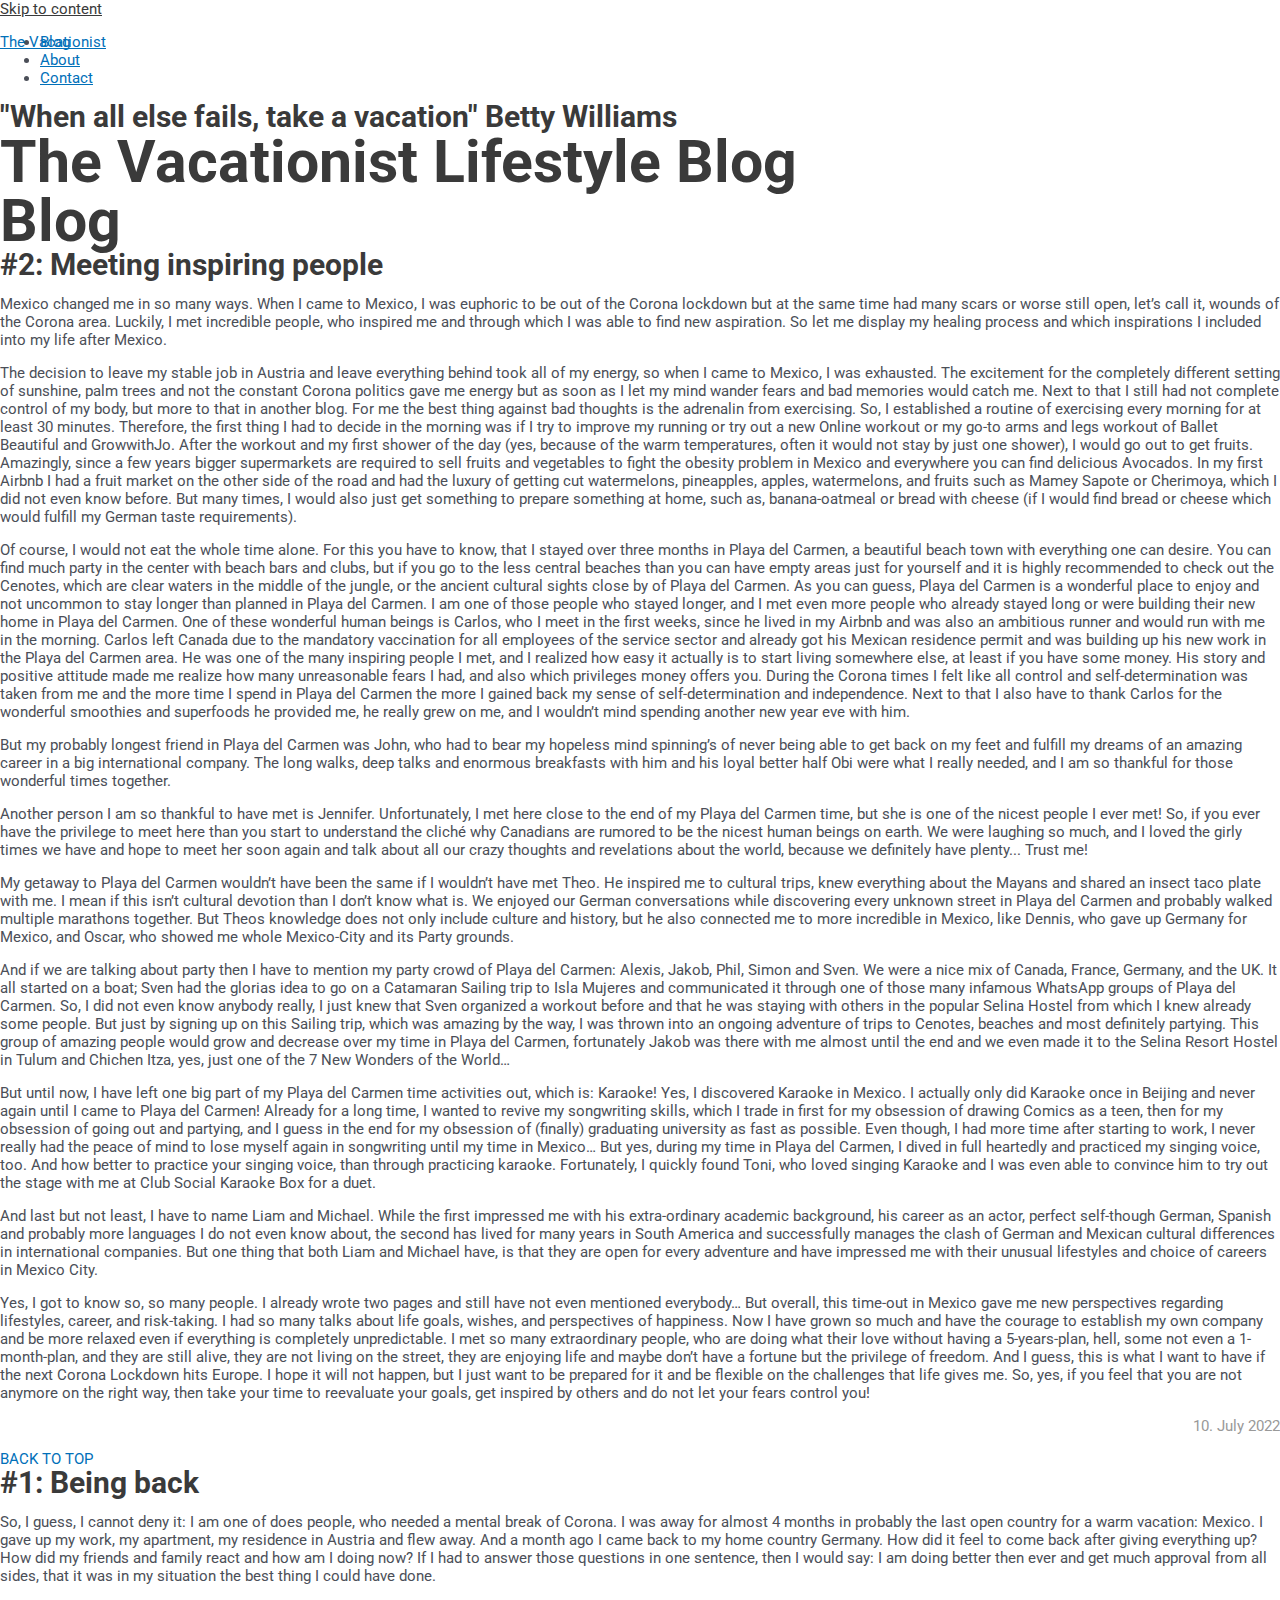
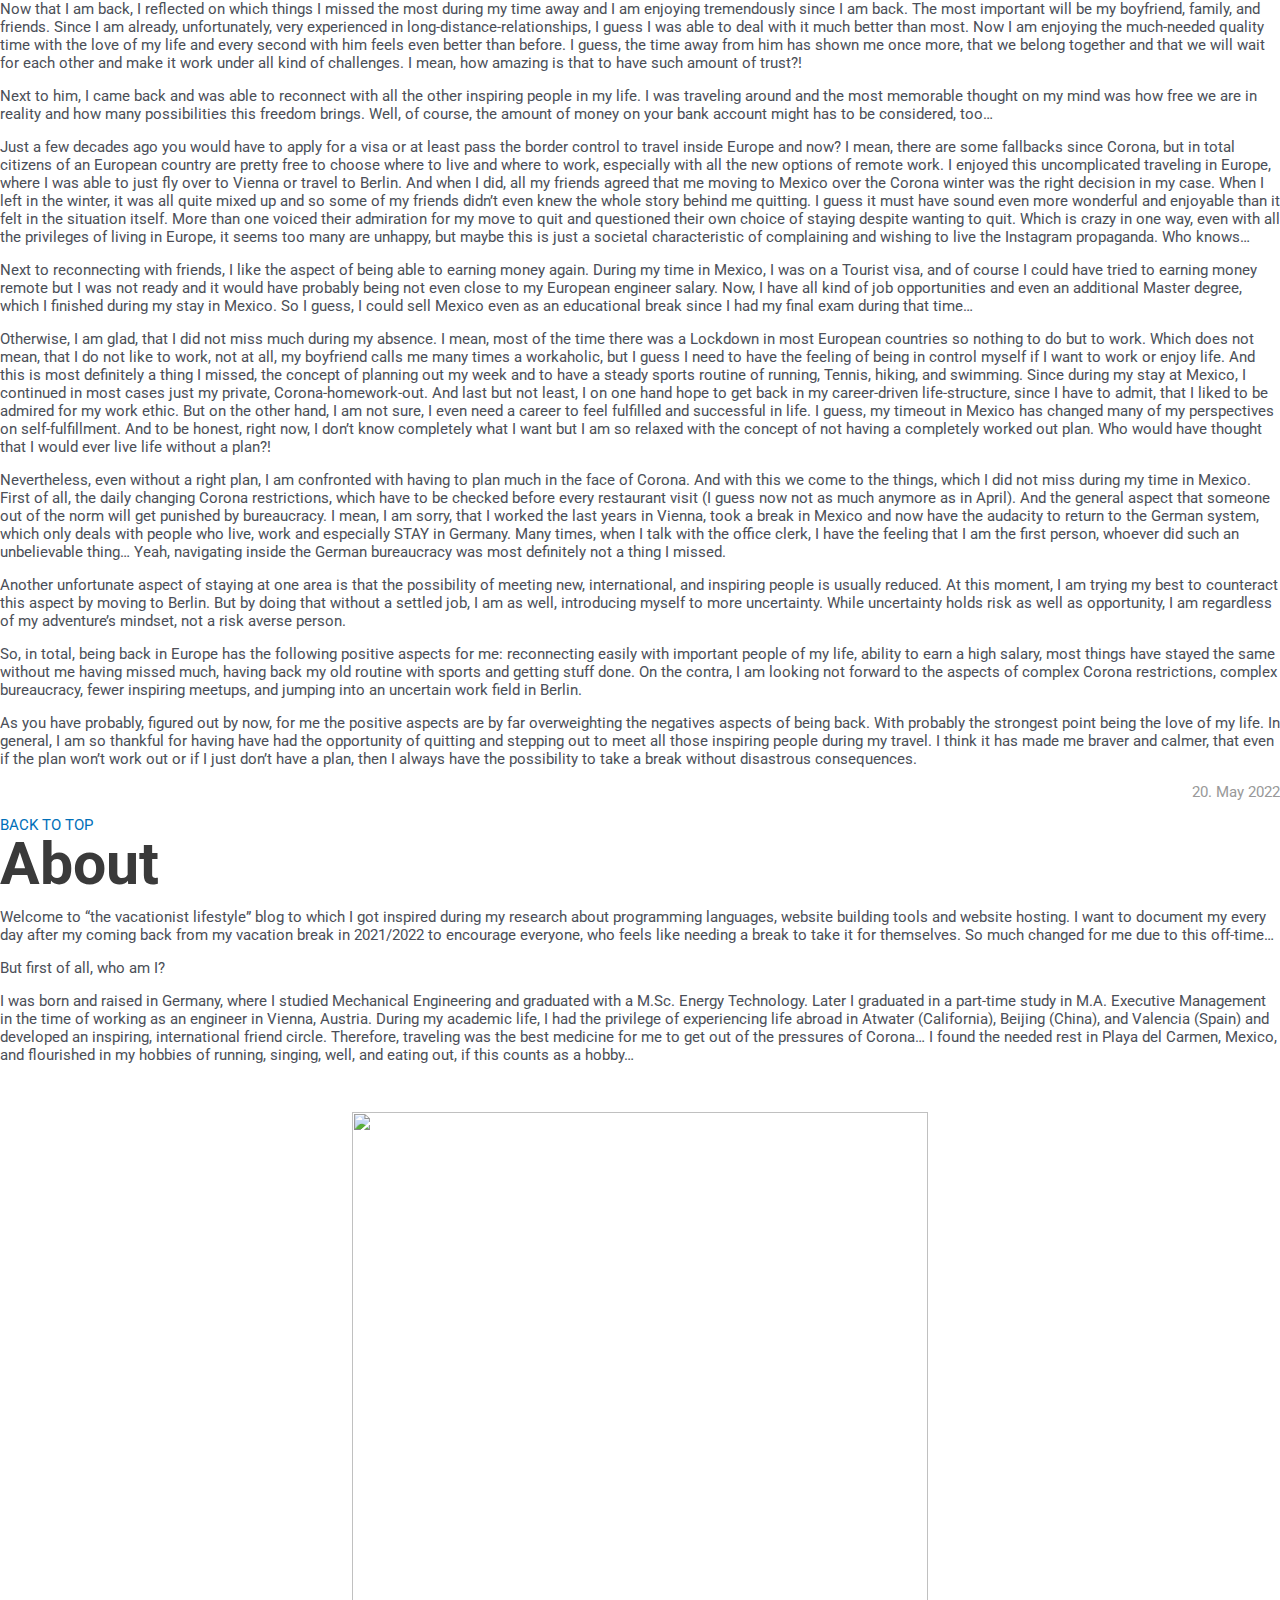
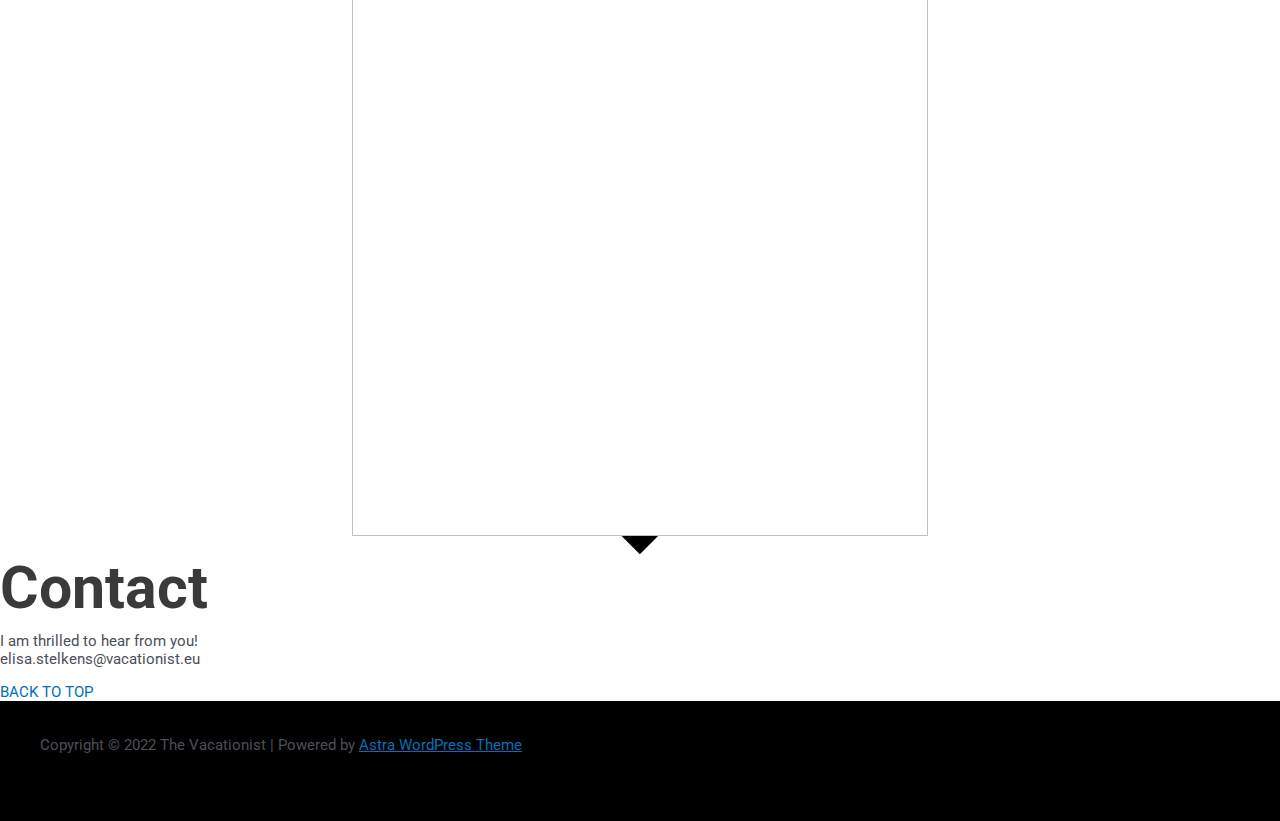
==== commit 90cd9f71: "Blog 3 -3. Versuch" ====
--- a/index.html
+++ b/index.html
@@ -240,54 +240,6 @@
 	</div>
 	</div>
 		</div>
-		<section class="elementor-section elementor-top-section elementor-element elementor-element-c36e265 elementor-section-boxed elementor-section-height-default elementor-section-height-default" data-id="c36e265" data-element_type="section" data-settings="{&quot;background_background&quot;:&quot;classic&quot;}">
-			<div class="elementor-container elementor-column-gap-default">
-		<div class="elementor-column elementor-col-100 elementor-top-column elementor-element elementor-element-f0d5458" data-id="f0d5458" data-element_type="column">
-<div class="elementor-widget-wrap elementor-element-populated">
-					<div class="elementor-element elementor-element-8373cd1 elementor-widget elementor-widget-heading" data-id="8373cd1" data-element_type="widget" data-widget_type="heading.default">
-	<div class="elementor-widget-container">
-<h2 class="elementor-heading-title elementor-size-default">#2:      Meeting inspiring people</h2>		</div>
-	</div>
-		</div>
-</div>
-				</div>
-</section>
-	<section class="elementor-section elementor-top-section elementor-element elementor-element-a8b03fe elementor-section-boxed elementor-section-height-default elementor-section-height-default" data-id="a8b03fe" data-element_type="section" data-settings="{&quot;background_background&quot;:&quot;classic&quot;}">
-			<div class="elementor-container elementor-column-gap-default">
-		<div class="elementor-column elementor-col-100 elementor-top-column elementor-element elementor-element-c2eab6d" data-id="c2eab6d" data-element_type="column" data-settings="{&quot;background_background&quot;:&quot;classic&quot;}">
-<div class="elementor-widget-wrap elementor-element-populated">
-					<div class="elementor-element elementor-element-d114474 elementor-widget elementor-widget-text-editor" data-id="d114474" data-element_type="widget" data-widget_type="text-editor.default">
-	<div class="elementor-widget-container">
-<style>/*! elementor - v3.6.5 - 27-04-2022 */
-.elementor-widget-text-editor.elementor-drop-cap-view-stacked .elementor-drop-cap{background-color:#818a91;color:#fff}.elementor-widget-text-editor.elementor-drop-cap-view-framed .elementor-drop-cap{color:#818a91;border:3px solid;background-color:transparent}.elementor-widget-text-editor:not(.elementor-drop-cap-view-default) .elementor-drop-cap{margin-top:8px}.elementor-widget-text-editor:not(.elementor-drop-cap-view-default) .elementor-drop-cap-letter{width:1em;height:1em}.elementor-widget-text-editor .elementor-drop-cap{float:left;text-align:center;line-height:1;font-size:50px}.elementor-widget-text-editor .elementor-drop-cap-letter{display:inline-block}</style>				<p>Mexico changed me in so many ways. When I came to Mexico, I was euphoric to be out of the Corona lockdown but at the same time had many scars or worse still open, let’s call it, wounds of the Corona area. Luckily, I met incredible people, who inspired me and through which I was able to find new aspiration. So let me display my healing process and which inspirations I included into my life after Mexico.</p>
-
-<p>The decision to leave my stable job in Austria and leave everything behind took all of my energy, so when I came to Mexico, I was exhausted. The excitement for the completely different setting of sunshine, palm trees and not the constant Corona politics gave me energy but as soon as I let my mind wander fears and bad memories would catch me. Next to that I still had not complete control of my body, but more to that in another blog. For me the best thing against bad thoughts is the adrenalin from exercising. So, I established a routine of exercising every morning for at least 30 minutes. Therefore, the first thing I had to decide in the morning was if I try to improve my running or try out a new Online workout or my go-to arms and legs workout of Ballet Beautiful and GrowwithJo. After the workout and my first shower of the day (yes, because of the warm temperatures, often it would not stay by just one shower), I would go out to get fruits. Amazingly, since a few years bigger supermarkets are required to sell fruits and vegetables to fight the obesity problem in Mexico and everywhere you can find delicious Avocados. In my first Airbnb I had a fruit market on the other side of the road and had the luxury of getting cut watermelons, pineapples, apples, watermelons, and fruits such as Mamey Sapote or Cherimoya, which I did not even know before. But many times, I would also just get something to prepare something at home, such as, banana-oatmeal or bread with cheese (if I would find bread or cheese which would fulfill my German taste requirements). </p>
-<p>Of course, I would not eat the whole time alone. For this you have to know, that I stayed over three months in Playa del Carmen, a beautiful beach town with everything one can desire. You can find much party in the center with beach bars and clubs, but if you go to the less central beaches than you can have empty areas just for yourself and it is highly recommended to check out the Cenotes, which are clear waters in the middle of the jungle, or the ancient cultural sights close by of Playa del Carmen. As you can guess, Playa del Carmen is a wonderful place to enjoy and not uncommon to stay longer than planned in Playa del Carmen. I am one of those people who stayed longer, and I met even more people who already stayed long or were building their new home in Playa del Carmen. One of these wonderful human beings is Carlos, who I meet in the first weeks, since he lived in my Airbnb and was also an ambitious runner and would run with me in the morning. Carlos left Canada due to the mandatory vaccination for all employees of the service sector and already got his Mexican residence permit and was building up his new work in the Playa del Carmen area. He was one of the many inspiring people I met, and I realized how easy it actually is to start living somewhere else, at least if you have some money. His story and positive attitude made me realize how many unreasonable fears I had, and also which privileges money offers you. During the Corona times I felt like all control and self-determination was taken from me and the more time I spend in Playa del Carmen the more I gained back my sense of self-determination and independence. Next to that I also have to thank Carlos for the wonderful smoothies and superfoods he provided me, he really grew on me, and I wouldn’t mind spending another new year eve with him.</p>
-<p>But my probably longest friend in Playa del Carmen was John, who had to bear my hopeless mind spinning’s of never being able to get back on my feet and fulfill my dreams of an amazing career in a big international company. The long walks, deep talks and enormous breakfasts with him and his loyal better half Obi were what I really needed, and I am so thankful for those wonderful times together.</p>
-<p>Another person I am so thankful to have met is Jennifer. Unfortunately, I met here close to the end of my Playa del Carmen time, but she is one of the nicest people I ever met! So, if you ever have the privilege to meet here than you start to understand the cliché why Canadians are rumored to be the nicest human beings on earth. We were laughing so much, and I loved the girly times we have and hope to meet her soon again and talk about all our crazy thoughts and revelations about the world, because we definitely have plenty... Trust me!</p>
-<p>My getaway to Playa del Carmen wouldn’t have been the same if I wouldn’t have met Theo. He inspired me to cultural trips, knew everything about the Mayans and shared an insect taco plate with me. I mean if this isn’t cultural devotion than I don’t know what is. We enjoyed our German conversations while discovering every unknown street in Playa del Carmen and probably walked multiple marathons together. But Theos knowledge does not only include culture and history, but he also connected me to more incredible in Mexico, like Dennis, who gave up Germany for Mexico, and Oscar, who showed me whole Mexico-City and its Party grounds.</p>
-<p>And if we are talking about party then I have to mention my party crowd of Playa del Carmen: Alexis, Jakob, Phil, Simon and Sven. We were a nice mix of Canada, France, Germany, and the UK. It all started on a boat; Sven had the glorias idea to go on a Catamaran Sailing trip to Isla Mujeres and communicated it through one of those many infamous WhatsApp groups of Playa del Carmen. So, I did not even know anybody really, I just knew that Sven organized a workout before and that he was staying with others in the popular Selina Hostel from which I knew already some people. But just by signing up on this Sailing trip, which was amazing by the way, I was thrown into an ongoing adventure of trips to Cenotes, beaches and most definitely partying. This group of amazing people would grow and decrease over my time in Playa del Carmen, fortunately Jakob was there with me almost until the end and we even made it to the Selina Resort Hostel in Tulum and Chichen Itza, yes, just one of the 7 New Wonders of the World…</p>
-<p>But until now, I have left one big part of my Playa del Carmen time activities out, which is: Karaoke! Yes, I discovered Karaoke in Mexico. I actually only did Karaoke once in Beijing and never again until I came to Playa del Carmen! Already for a long time, I wanted to revive my songwriting skills, which I trade in first for my obsession of drawing Comics as a teen, then for my obsession of going out and partying, and I guess in the end for my obsession of (finally) graduating university as fast as possible. Even though, I had more time after starting to work, I never really had the peace of mind to lose myself again in songwriting until my time in Mexico… But yes, during my time in Playa del Carmen, I dived in full heartedly and practiced my singing voice, too. And how better to practice your singing voice, than through practicing karaoke. Fortunately, I quickly found Toni, who loved singing Karaoke and I was even able to convince him to try out the stage with me at Club Social Karaoke Box for a duet.</p>
-<p>And last but not least, I have to name Liam and Michael. While the first impressed me with his extra-ordinary academic background, his career as an actor, perfect self-though German, Spanish and probably more languages I do not even know about, the second has lived for many years in South America and successfully manages the clash of German and Mexican cultural differences in international companies. But one thing that both Liam and Michael have, is that they are open for every adventure and have impressed me with their unusual lifestyles and choice of careers in Mexico City.</p>
-
-<p>Yes, I got to know so, so many people. I already wrote two pages and still have not even mentioned everybody… But overall, this time-out in Mexico gave me new perspectives regarding lifestyles, career, and risk-taking. I had so many talks about life goals, wishes, and perspectives of happiness. Now I have grown so much and have the courage to establish my own company and be more relaxed even if everything is completely unpredictable. I met so many extraordinary people, who are doing what their love without having a 5-years-plan, hell, some not even a 1-month-plan, and they are still alive, they are not living on the street, they are enjoying life and maybe don’t have a fortune but the privilege of freedom. And I guess, this is what I want to have if the next Corona Lockdown hits Europe. I hope it will not happen, but I just want to be prepared for it and be flexible on the challenges that life gives me. So, yes, if you feel that you are not anymore on the right way, then take your time to reevaluate your goals, get inspired by others and do not let your fears control you!</p>
-
-<p style="text-align: right;"><span style="color: #999999;">10. July 2022</span></p>						</div>
-	</div>
-	<div class="elementor-element elementor-element-1f6e45e elementor-align-center elementor-widget elementor-widget-button" data-id="1f6e45e" data-element_type="widget" data-widget_type="button.default">
-	<div class="elementor-widget-container">
-		<div class="elementor-button-wrapper">
-<a href="#home" class="elementor-button-link elementor-button elementor-size-sm" role="button">
-			<span class="elementor-button-content-wrapper">
-				<span class="elementor-button-icon elementor-align-icon-left">
-	<i aria-hidden="true" class="fas fa-angle-double-up"></i>			</span>
-			<span class="elementor-button-text">BACK TO TOP</span>
-</span>
-		</a>
-</div>
-	</div>
-	</div>
-		</div>
 </div>
 				</div>
 </section>
